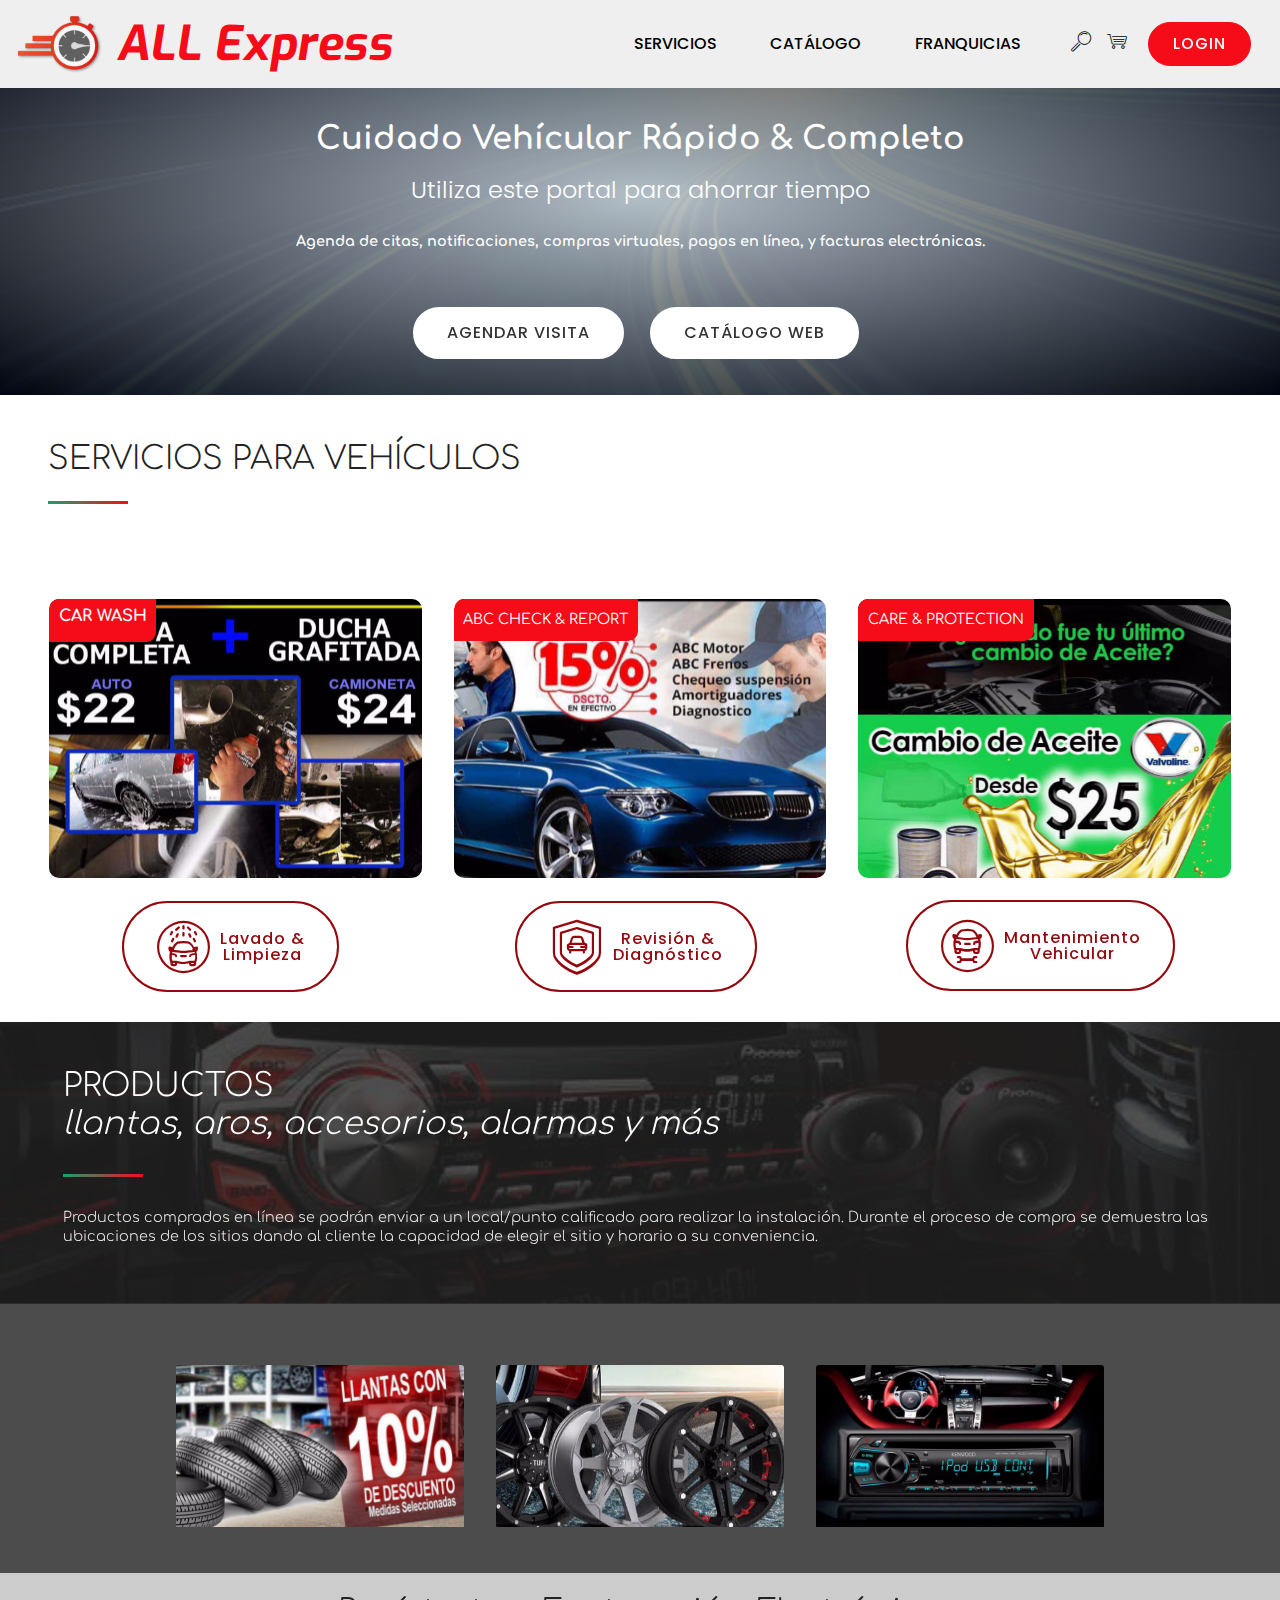
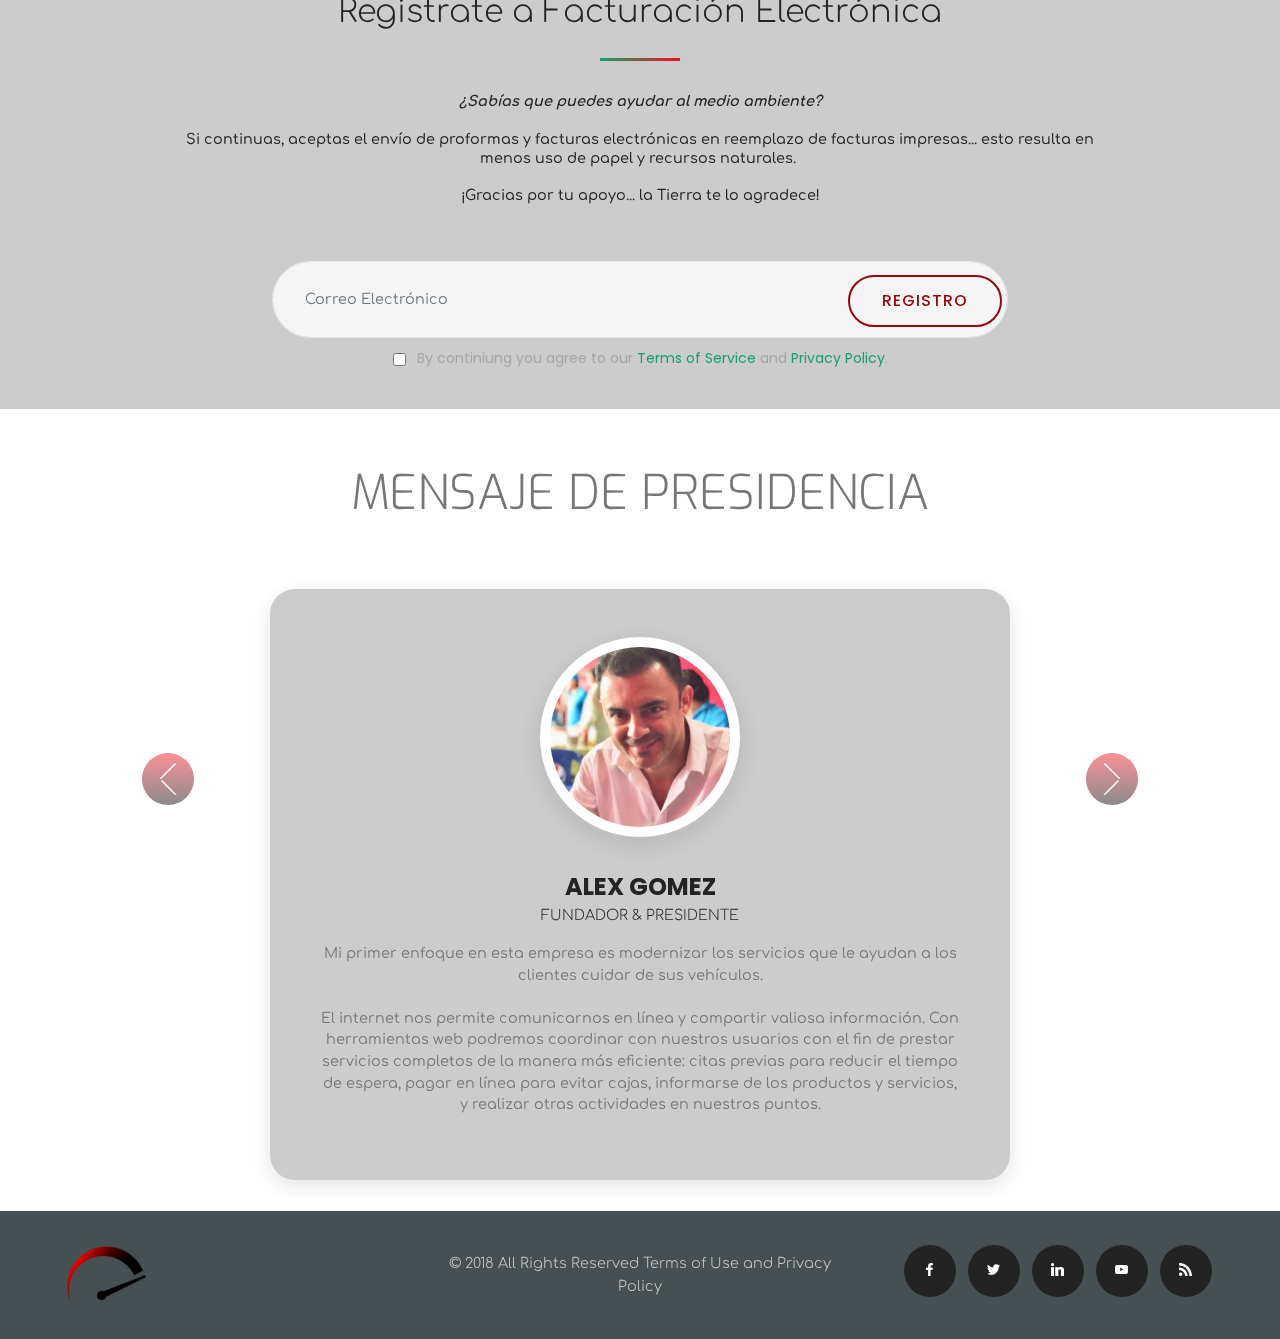
==== index.html @ 926ae4d6 "create github pages" ====
<!DOCTYPE html>
<html >
<head>
  <!-- Site made with Mobirise Website Builder v4.7.7, https://mobirise.com -->
  <meta charset="UTF-8">
  <meta http-equiv="X-UA-Compatible" content="IE=edge">
  <meta name="generator" content="Mobirise v4.7.7, mobirise.com">
  <meta name="viewport" content="width=device-width, initial-scale=1, minimum-scale=1">
  <link rel="shortcut icon" href="assets/images/allex-throttle-174x124.png" type="image/x-icon">
  <meta name="description" content="">
  <title>ALL EXPRESS</title>
  <link rel="stylesheet" href="assets/web/assets/mobirise-icons/mobirise-icons.css">
  <link rel="stylesheet" href="assets/icon54/style.css">
  <link rel="stylesheet" href="assets/font-awesome/css/font-awesome.css">
  <link rel="stylesheet" href="assets/icons-mind/style.css">
  <link rel="stylesheet" href="assets/bootstrap/css/bootstrap.min.css">
  <link rel="stylesheet" href="assets/bootstrap/css/bootstrap-grid.min.css">
  <link rel="stylesheet" href="assets/bootstrap/css/bootstrap-reboot.min.css">
  <link rel="stylesheet" href="assets/dropdown/css/style.css">
  <link rel="stylesheet" href="assets/socicon/css/styles.css">
  <link rel="stylesheet" href="assets/gdpr-plugin/gdpr-styles.css">
  <link rel="stylesheet" href="assets/theme/css/style.css">
  <link rel="stylesheet" href="assets/mobirise/css/mbr-additional.css" type="text/css">
  
  
  
</head>
<body>
  <section class="menu cid-qWQgDvyyUf" once="menu" id="menu3-b">

    
    

    <nav class="navbar navbar-dropdown navbar-fixed-top navbar-expand-lg">
        <div class="navbar-brand">
            <span class="navbar-logo">
                <a href="https://mobirise.com">
                    <img src="assets/images/autoexpress-logo-122x85.png" alt="Mobirise" title="" style="height: 3.8rem;">
                </a>
            </span>
            <span class="navbar-caption-wrap"><a class="navbar-caption text-secondary display-1" href="index.html"><em>
                    ALL Express&nbsp;</em></a></span>
        </div>
        <button class="navbar-toggler" type="button" data-toggle="collapse" data-target="#navbarSupportedContent" aria-controls="navbarNavAltMarkup" aria-expanded="false" aria-label="Toggle navigation">
            <div class="hamburger">
                <span></span>
                <span></span>
                <span></span>
                <span></span>
            </div>
        </button>
      <div class="collapse navbar-collapse" id="navbarSupportedContent">
            <ul class="navbar-nav nav-dropdown" data-app-modern-menu="true"><li class="nav-item">
                    <a class="nav-link link text-black display-4" href="page1.html">
                        SERVICIOS</a>
                </li>
                <li class="nav-item">
                    <a class="nav-link link text-black display-4" href="page2.html">CATÁLOGO</a>
                </li>
                <li class="nav-item">
                    <a class="nav-link link text-black display-4" href="page3.html">
                        FRANQUICIAS</a>
                </li></ul>
            <div class="icons-menu">
              <a href="https://mobirise.com" target="_blank">
                <span class="p-2 mbr-iconfont mbri-search" style="color: rgb(0, 0, 0);"></span>
              </a>
              <a href="https://mobirise.com" target="_blank">
                <span class="p-2 mbr-iconfont mbri-shopping-cart" style="color: rgb(0, 0, 0);"></span>
              </a>
              
              
              
              
            </div>
            <div class="navbar-buttons mbr-section-btn"><a class="btn btn-sm btn-secondary display-4" href="https://mobirise.com">
                  LOGIN</a></div>
      </div>
    </nav>
</section>

<section class="header3 cid-qWQlfiVgSd" id="header3-d">

    

    <div class="mbr-overlay" style="opacity: 0.9;">
    </div>

    <div class="container align-left">
        <div class="row justify-content-center">
            <div class="media-container-column mbr-white col-md-10">
                <h1 class="mbr-section-title align-center mbr-bold pb-3 mbr-fonts-style display-2">Cuidado Vehícular Rápido &amp; Completo</h1>
                <h3 class="mbr-section-subtitle align-center mbr-light pb-3 mbr-fonts-style display-5">Utiliza este portal para ahorrar tiempo</h3>
                
                <p class="mbr-text align-center pb-3 mbr-fonts-style display-7"><strong>Agenda de citas, notificaciones, compras virtuales, pagos en línea, y facturas electrónicas.</strong><br></p>
                <div class="mbr-section-btn align-center pt-3"><a class="btn btn-md btn-white display-4" href="page1.html">AGENDAR VISITA</a>
                    <a class="btn btn-md btn-white display-4" href="page2.html">CATÁLOGO WEB</a></div>
            </div>
        </div>
    </div>
    
</section>

<section class="features12 cid-qWP3BWVipd" id="features12-3">

    

    
    <div class="container-fluid">
        <h2 class="mbr-section-title align-left mbr-fonts-style display-2">
            SERVICIOS PARA VEHÍCULOS</h2>
        <div class="underline align-left pb-3">
            <div class="line"></div>
        </div>
        
        <div class="row justify-content-center align-items-start pt-5">
            <div class="card px-3 py-4 col-12 col-md-6 col-lg-4">
                <div class="card-wrapper flip-card">
                    <div class="card-img">
                        <a href="page1.html#pricing-tables3-p"><img src="assets/images/lavado-3-682x651.jpg" alt="Mobirise" title=""></a>
                        <div class="img-text mbr-text mbr-fonts-style align-center mbr-white display-7"><h6><strong>CAR WASH</strong></h6></div>
                    </div>
                    <div class="card-box">
                        
                        <div class="mbr-section-btn align-center"><a href="page1.html" class="btn btn-secondary-outline display-4"><span class="icon54-v1-car-wash mbr-iconfont mbr-iconfont-btn" style="font-size: 55px;"></span>Lavado &amp; <br>Limpieza</a></div>
                    </div>
                </div>
            </div>
            <div class="card px-3 py-4 col-12 col-md-6 col-lg-4">
                <div class="card-wrapper flip-card">
                    <div class="card-img">
                        <a href="page1.html"><img src="assets/images/mantenimiento-3-682x493.jpg" alt="Mobirise" title=""></a>
                        <div class="img-text mbr-text mbr-fonts-style align-center mbr-white display-7">ABC CHECK &amp; REPORT</div>
                    </div>
                    <div class="card-box">
                        
                        <div class="mbr-section-btn align-center"><a href="page1.html" class="btn btn-secondary-outline display-4"><span class="icon54-v1-car-secure mbr-iconfont mbr-iconfont-btn" style="font-size: 55px;"></span>Revisión &amp; <br>Diagnóstico</a></div>
                    </div>
                </div>
            </div>

            <div class="card px-3 py-4 col-12 col-md-6 col-lg-4">
                <div class="card-wrapper flip-card">
                    <div class="card-img">
                        <a href="page1.html"><img src="assets/images/aceite-3-682x650.jpg" alt="Mobirise" title=""></a>
                        <div class="img-text mbr-text mbr-fonts-style align-center mbr-white display-7">CARE &amp; PROTECTION</div>
                    </div>
                    <div class="card-box">
                        
                        <div class="mbr-section-btn align-center"><a href="page1.html" class="btn btn-secondary-outline display-4"><span class="icon54-v1-car-service mbr-iconfont mbr-iconfont-btn" style="font-size: 55px;"></span>Mantenimiento <br>Vehicular</a></div>
                    </div>
                </div>
            </div>

            

            

            
        </div>
    </div>
</section>

<section class="features5 popup-btn-cards cid-qWQE2UCHtq mbr-parallax-background" id="features5-g">

    

    <div class="mbr-overlay" style="opacity: 0.8; background-color: rgb(35, 35, 35);">
    </div>
    <div class="container-fluid">
        <h2 class="mbr-section-title align-center mbr-fonts-style display-2">
            PRODUCTOS<br><em>llantas, aros, accesorios, alarmas y más&nbsp;</em></h2>
        <div class="underline align-center">
            <div class="line"></div>
        </div>
        <h3 class="mbr-section-subtitle display-5 align-center mbr-fonts-style mbr-light pt-3 pb-5 display-7">Productos comprados en línea se podrán enviar a un local/punto calificado para realizar la instalación. Durante el proceso de compra se demuestra las ubicaciones de los sitios dando al cliente la capacidad de elegir el sitio y horario a su conveniencia.&nbsp;</h3>
        <div class="row justify-content-center pt-5 align-items-start">
            <div class="card p-3 col-12 col-md-6 col-lg-4 col-xl-3">
                <div class="card-wrapper ">
                    <div class="card-img">
                        <div class="mbr-overlay"></div>
                        <div class="mbr-section-btn text-center"><a href="page2.html" class="btn btn-black display-4"><span class="imind-circular-point mbr-iconfont mbr-iconfont-btn"></span>Llantas</a></div>
                        <img src="assets/images/llantas-3-726x743.jpg" alt="Mobirise" title="">
                    </div>
                    
                </div>
            </div>
            <div class="card p-3 col-12 col-md-6 col-lg-4 col-xl-3">
                <div class="card-wrapper">
                    <div class="card-img">
                        <div class="mbr-overlay"></div>
                        <div class="mbr-section-btn text-center"><a href="page2.html" class="btn btn-black display-4"><span class="imind-car-wheel mbr-iconfont mbr-iconfont-btn"></span>
                                Aros</a></div>
                        <img src="assets/images/rims-banner-726x275.jpg" alt="Mobirise" title="">
                    </div>
                    
                </div>
            </div>

            <div class="card p-3 col-12 col-md-6 col-lg-4 col-xl-3">
                <div class="card-wrapper">
                    <div class="card-img">
                        <div class="mbr-overlay"></div>
                        <div class="mbr-section-btn text-center"><a href="page2.html" class="btn btn-black display-4"><span class="fa fa-music mbr-iconfont mbr-iconfont-btn"></span>
                               Audio</a></div>
                        <img src="assets/images/audio-1-726x726.jpg" alt="Mobirise" title="">
                    </div>
                    
                </div>
            </div>
            
            
            
            
            
        </div>
    </div>
</section>

<section once="" class="cid-qWRxOkwSH7" id="form4-15">

    

    

    <div class="container">
        <div class="row align-center justify-content-center align-items-center">
            <div class="col-md-10 form-section">
                <h2 class="mbr-title align-center pt-2 mbr-fonts-style display-2">
                    Regístrate a Facturación Electrónica</h2>
                <div class="underline align-center">
                     <div class="line"></div>
                </div>
                <h2 class="mbr-section-subtitle mbr-fonts-style pt-3 display-7"><strong><em>¿Sabías que puedes ayudar al medio ambiente?<br></em></strong><br><div>Si continuas, aceptas el envío de proformas y facturas electrónicas en reemplazo de facturas impresas... esto resulta en menos uso de papel y recursos naturales.&nbsp;</div><div><br></div><div>¡Gracias por tu apoyo... la Tierra te lo agradece!</div></h2>
                <div class="input-form pt-5">
                    <div class="form1" data-form-type="formoid">
                        <div data-form-alert="" hidden="">¡Tomaste el primer paso!

Revisa tu correo y continúa el proceso de registro. 

Tu usuario también te sirve para comprar en nuestra tienda virtual, recibir notificaciones, agendar citas y ver tu historial de consumo con nosotros. </div>
                        <form class="mbr-form" action="https://mobirise.com/" method="post" data-form-title="My Mobirise Form"><input type="hidden" name="email" data-form-email="true" value="pVXgtoSkKd7VRUTDUd3Zxlpew3kzMXclb9cSe8/zzVi6ZSENfb3obp4khRr+PfPpB0fQGJX3dtOpWndYEawopEO1JQ8wVIuxX977JPAcd77LmDEp82kpUwNxP1Mo3xWw" data-form-field="Email">
                              <input type="email" class="form-control input-sm input-inverse special-form" name="email" data-form-field="Email" placeholder="Correo Electrónico" required="" id="email-form4-15">
                              <div class="mbr-section-btn input-group-btn"><button href="https://mobirise.com/" class="btn btn-secondary-outline display-4" type="submit" role="button">REGISTRO</button></div>
                        <span class="gdpr-block "><label><input type="checkbox" name="gdpr" id="gdpr-form4-15" required="">By continiung you agree to our <a href="terms.html">Terms of Service</a> and <a href="policy.html">Privacy Policy</a>.</label></span></form>
                    </div>
                  </div>
            </div>
        </div>
    </div>
</section>

<section class="carousel slide testimonials-slider cid-qWP3Z6jxDG" id="testimonials-slider1-7">
    
    

    

    <div class="container text-center">
        <h2 class="pb-5 mbr-fonts-style display-1">
            MENSAJE DE PRESIDENCIA <br></h2>

        <div class="carousel slide" data-ride="carousel" role="listbox">
            <div class="carousel-inner">
                
                
            <div class="carousel-item">
                    <div class="user col-md-8">
                        <div class="user_image">
                            <div class="user_image_inner">
                                <img src="assets/images/alex-gomez-2-360x451.jpg" alt="" title="">
                            </div>
                        </div>
                        <div class="user_name mbr-bold mbr-fonts-style display-5">
                            ALEX GOMEZ</div>
                        <div class="user_desk mbr-light mbr-fonts-style display-7">
                            FUNDADOR &amp; PRESIDENTE</div>
                        <div class="user_text pt-3">
                            <p class="mbr-fonts-style display-7">Mi primer enfoque en esta empresa es modernizar los servicios que le ayudan a los clientes cuidar de sus vehículos. <br><br>El internet nos permite comunicarnos en línea y compartir valiosa información. Con herramientas web podremos coordinar con nuestros usuarios con el fin de prestar servicios completos de la manera más eficiente: citas previas para reducir el tiempo de espera, pagar en línea para evitar cajas, informarse de los productos y servicios, y realizar otras actividades en nuestros puntos.</p>
                        </div>
                    </div>
                </div><div class="carousel-item">
                    <div class="user col-md-8">
                        <div class="user_image">
                            <div class="user_image_inner">
                                <img src="assets/images/alex-gomez-2-360x449.jpg" alt="" title="">
                            </div>
                        </div>
                        <div class="user_name mbr-bold mbr-fonts-style display-5">
                            Franquicias</div>
                        <div class="user_desk mbr-light mbr-fonts-style display-7">
                            MIPYMES</div>
                        <div class="user_text pt-3">
                            <p class="mbr-fonts-style display-7">La segunda meta principal se enfoca en crear alianzas valiosas con micro, pequeñas y medianas empresas (MIPYMES) que presten servicios en la industria automotriz (talleres mecánicos, lavadoras, vulcanizadoras, etc.)<br><br>Aplicamos un modelo de franquicias para establecer la relación comercial con MIPYMES locales con potencial de crecimiento. Mediante nuestro catálogo web, publicidad audio/visual, muestras y stands publicitarios, facilitamos la venta de productos sin la necesidad de mantener inventario.&nbsp;<br><br>En colaboración con las MIPYMES trabajamos para estandarizar los procesos utilizados y comercializar los productos conforme nuestros requisitos. Mi compromiso es trabajar en equipo mediante capacitaciones, entrenamiento, monitoreo y evaluaciones.&nbsp;</p>
                        </div>
                    </div>
                </div></div>

            <div class="carousel-controls">
                <a class="carousel-control-prev" role="button" data-slide="prev">
                  <span aria-hidden="true" class="mbri-arrow-prev mbr-iconfont"></span>
                  <span class="sr-only">Previous</span>
                </a>
                
                <a class="carousel-control-next" role="button" data-slide="next">
                  <span aria-hidden="true" class="mbri-arrow-next mbr-iconfont"></span>
                  <span class="sr-only">Next</span>
                </a>
            </div>
        </div>
    </div>
</section>

<section class="cid-qWRB85nIBH" id="footer2-17">

    

    

    <div class="container-fluid">
        <div class="row align-center justify-content-center align-items-center">
            <div class="logo-section col-sm-12 col-lg-4">
                <a href="#"><img src="assets/images/allex-throttle-122x87.png" height="128" alt="Mobirise" title="" style="height: 3.8rem;">
                </a>
            </div>
            <div class="col-sm-12 col-lg-4 mbr-text mbr-fonts-style mbr-light display-7">
                © 2018 All Rights Reserved Terms of Use and Privacy Policy
            </div>
            <div class="social-media col-sm-12 col-lg-4">
                <ul>
                    <li>
                      <a class="icon-transition" href="#">
                        <span class="mbr-iconfont socicon-facebook socicon"></span>
                      </a>
                    </li>
                    <li>
                      <a class="icon-transition" href="#">
                        <span class="mbr-iconfont socicon-twitter socicon"></span>
                      </a>
                    </li>
                    <li>
                      <a class="icon-transition" href="#">
                        <span class="mbr-iconfont socicon-linkedin socicon"></span>
                      </a>
                    </li>
                    <li>
                      <a class="icon-transition" href="#">
                        <span class="mbr-iconfont socicon-youtube socicon"></span>
                      </a>
                    </li>
                    <li>
                      <a class="icon-transition" href="#">
                        <span class="mbr-iconfont socicon-rss socicon" style=""></span>
                      </a>
                    </li>
                </ul>
            </div>
        </div>
    </div>
</section>


  <script src="assets/web/assets/jquery/jquery.min.js"></script>
  <script src="assets/popper/popper.min.js"></script>
  <script src="assets/bootstrap/js/bootstrap.min.js"></script>
  <script src="assets/parallax/jarallax.min.js"></script>
  <script src="assets/bootstrapcarouselswipe/bootstrap-carousel-swipe.js"></script>
  <script src="assets/mbr-testimonials-slider/mbr-testimonials-slider.js"></script>
  <script src="assets/dropdown/js/script.min.js"></script>
  <script src="assets/touchswipe/jquery.touch-swipe.min.js"></script>
  <script src="assets/smoothscroll/smooth-scroll.js"></script>
  <script src="assets/mbr-popup-btns/mbr-popup-btns.js"></script>
  <script src="assets/theme/js/script.js"></script>
  <script src="assets/formoid/formoid.min.js"></script>
  
  
</body>
</html>
---- assets/web/assets/mobirise-icons/mobirise-icons.css ----
@font-face {
  font-family: 'MobiriseIcons';
  src:  url('mobirise-icons.eot?spat4u');
  src:  url('mobirise-icons.eot?spat4u#iefix') format('embedded-opentype'),
    url('mobirise-icons.ttf?spat4u') format('truetype'),
    url('mobirise-icons.woff?spat4u') format('woff'),
    url('mobirise-icons.svg?spat4u#MobiriseIcons') format('svg');
  font-weight: normal;
  font-style: normal;
}

[class^="mbri-"], [class*=" mbri-"] {
  /* use !important to prevent issues with browser extensions that change fonts */
  font-family: MobiriseIcons !important;
  speak: none;
  font-style: normal;
  font-weight: normal;
  font-variant: normal;
  text-transform: none;
  line-height: 1;

  /* Better Font Rendering =========== */
  -webkit-font-smoothing: antialiased;
  -moz-osx-font-smoothing: grayscale;
}

.mbri-add-submenu:before {
  content: "\e900";
}
.mbri-alert:before {
  content: "\e901";
}
.mbri-align-center:before {
  content: "\e902";
}
.mbri-align-justify:before {
  content: "\e903";
}
.mbri-align-left:before {
  content: "\e904";
}
.mbri-align-right:before {
  content: "\e905";
}
.mbri-android:before {
  content: "\e906";
}
.mbri-apple:before {
  content: "\e907";
}
.mbri-arrow-down:before {
  content: "\e908";
}
.mbri-arrow-next:before {
  content: "\e909";
}
.mbri-arrow-prev:before {
  content: "\e90a";
}
.mbri-arrow-up:before {
  content: "\e90b";
}
.mbri-bold:before {
  content: "\e90c";
}
.mbri-bookmark:before {
  content: "\e90d";
}
.mbri-bootstrap:before {
  content: "\e90e";
}
.mbri-briefcase:before {
  content: "\e90f";
}
.mbri-browse:before {
  content: "\e910";
}
.mbri-bulleted-list:before {
  content: "\e911";
}
.mbri-calendar:before {
  content: "\e912";
}
.mbri-camera:before {
  content: "\e913";
}
.mbri-cart-add:before {
  content: "\e914";
}
.mbri-cart-full:before {
  content: "\e915";
}
.mbri-cash:before {
  content: "\e916";
}
.mbri-change-style:before {
  content: "\e917";
}
.mbri-chat:before {
  content: "\e918";
}
.mbri-clock:before {
  content: "\e919";
}
.mbri-close:before {
  content: "\e91a";
}
.mbri-cloud:before {
  content: "\e91b";
}
.mbri-code:before {
  content: "\e91c";
}
.mbri-contact-form:before {
  content: "\e91d";
}
.mbri-credit-card:before {
  content: "\e91e";
}
.mbri-cursor-click:before {
  content: "\e91f";
}
.mbri-cust-feedback:before {
  content: "\e920";
}
.mbri-database:before {
  content: "\e921";
}
.mbri-delivery:before {
  content: "\e922";
}
.mbri-desktop:before {
  content: "\e923";
}
.mbri-devices:before {
  content: "\e924";
}
.mbri-down:before {
  content: "\e925";
}
.mbri-download:before {
  content: "\e989";
}
.mbri-drag-n-drop:before {
  content: "\e927";
}
.mbri-drag-n-drop2:before {
  content: "\e928";
}
.mbri-edit:before {
  content: "\e929";
}
.mbri-edit2:before {
  content: "\e92a";
}
.mbri-error:before {
  content: "\e92b";
}
.mbri-extension:before {
  content: "\e92c";
}
.mbri-features:before {
  content: "\e92d";
}
.mbri-file:before {
  content: "\e92e";
}
.mbri-flag:before {
  content: "\e92f";
}
.mbri-folder:before {
  content: "\e930";
}
.mbri-gift:before {
  content: "\e931";
}
.mbri-github:before {
  content: "\e932";
}
.mbri-globe:before {
  content: "\e933";
}
.mbri-globe-2:before {
  content: "\e934";
}
.mbri-growing-chart:before {
  content: "\e935";
}
.mbri-hearth:before {
  content: "\e936";
}
.mbri-help:before {
  content: "\e937";
}
.mbri-home:before {
  content: "\e938";
}
.mbri-hot-cup:before {
  content: "\e939";
}
.mbri-idea:before {
  content: "\e93a";
}
.mbri-image-gallery:before {
  content: "\e93b";
}
.mbri-image-slider:before {
  content: "\e93c";
}
.mbri-info:before {
  content: "\e93d";
}
.mbri-italic:before {
  content: "\e93e";
}
.mbri-key:before {
  content: "\e93f";
}
.mbri-laptop:before {
  content: "\e940";
}
.mbri-layers:before {
  content: "\e941";
}
.mbri-left-right:before {
  content: "\e942";
}
.mbri-left:before {
  content: "\e943";
}
.mbri-letter:before {
  content: "\e944";
}
.mbri-like:before {
  content: "\e945";
}
.mbri-link:before {
  content: "\e946";
}
.mbri-lock:before {
  content: "\e947";
}
.mbri-login:before {
  content: "\e948";
}
.mbri-logout:before {
  content: "\e949";
}
.mbri-magic-stick:before {
  content: "\e94a";
}
.mbri-map-pin:before {
  content: "\e94b";
}
.mbri-menu:before {
  content: "\e94c";
}
.mbri-mobile:before {
  content: "\e94d";
}
.mbri-mobile2:before {
  content: "\e94e";
}
.mbri-mobirise:before {
  content: "\e94f";
}
.mbri-more-horizontal:before {
  content: "\e950";
}
.mbri-more-vertical:before {
  content: "\e951";
}
.mbri-music:before {
  content: "\e952";
}
.mbri-new-file:before {
  content: "\e953";
}
.mbri-numbered-list:before {
  content: "\e954";
}
.mbri-opened-folder:before {
  content: "\e955";
}
.mbri-pages:before {
  content: "\e956";
}
.mbri-paper-plane:before {
  content: "\e957";
}
.mbri-paperclip:before {
  content: "\e958";
}
.mbri-photo:before {
  content: "\e959";
}
.mbri-photos:before {
  content: "\e95a";
}
.mbri-pin:before {
  content: "\e95b";
}
.mbri-play:before {
  content: "\e95c";
}
.mbri-plus:before {
  content: "\e95d";
}
.mbri-preview:before {
  content: "\e95e";
}
.mbri-print:before {
  content: "\e95f";
}
.mbri-protect:before {
  content: "\e960";
}
.mbri-question:before {
  content: "\e961";
}
.mbri-quote-left:before {
  content: "\e962";
}
.mbri-quote-right:before {
  content: "\e963";
}
.mbri-refresh:before {
  content: "\e964";
}
.mbri-responsive:before {
  content: "\e965";
}
.mbri-right:before {
  content: "\e966";
}
.mbri-rocket:before {
  content: "\e967";
}
.mbri-sad-face:before {
  content: "\e968";
}
.mbri-sale:before {
  content: "\e969";
}
.mbri-save:before {
  content: "\e96a";
}
.mbri-search:before {
  content: "\e96b";
}
.mbri-setting:before {
  content: "\e96c";
}
.mbri-setting2:before {
  content: "\e96d";
}
.mbri-setting3:before {
  content: "\e96e";
}
.mbri-share:before {
  content: "\e96f";
}
.mbri-shopping-bag:before {
  content: "\e970";
}
.mbri-shopping-basket:before {
  content: "\e971";
}
.mbri-shopping-cart:before {
  content: "\e972";
}
.mbri-sites:before {
  content: "\e973";
}
.mbri-smile-face:before {
  content: "\e974";
}
.mbri-speed:before {
  content: "\e975";
}
.mbri-star:before {
  content: "\e976";
}
.mbri-success:before {
  content: "\e977";
}
.mbri-sun:before {
  content: "\e978";
}
.mbri-sun2:before {
  content: "\e979";
}
.mbri-tablet:before {
  content: "\e97a";
}
.mbri-tablet-vertical:before {
  content: "\e97b";
}
.mbri-target:before {
  content: "\e97c";
}
.mbri-timer:before {
  content: "\e97d";
}
.mbri-to-ftp:before {
  content: "\e97e";
}
.mbri-to-local-drive:before {
  content: "\e97f";
}
.mbri-touch-swipe:before {
  content: "\e980";
}
.mbri-touch:before {
  content: "\e981";
}
.mbri-trash:before {
  content: "\e982";
}
.mbri-underline:before {
  content: "\e983";
}
.mbri-unlink:before {
  content: "\e984";
}
.mbri-unlock:before {
  content: "\e985";
}
.mbri-up-down:before {
  content: "\e986";
}
.mbri-up:before {
  content: "\e987";
}
.mbri-update:before {
  content: "\e988";
}
.mbri-upload:before {
 content: "\e926"; 
}
.mbri-user:before {
  content: "\e98a";
}
.mbri-user2:before {
  content: "\e98b";
}
.mbri-users:before {
  content: "\e98c";
}
.mbri-video:before {
  content: "\e98d";
}
.mbri-video-play:before {
  content: "\e98e";
}
.mbri-watch:before {
  content: "\e98f";
}
.mbri-website-theme:before {
  content: "\e990";
}
.mbri-wifi:before {
  content: "\e991";
}
.mbri-windows:before {
  content: "\e992";
}
.mbri-zoom-out:before {
  content: "\e993";
}
.mbri-redo:before {
  content: "\e994";
}
.mbri-undo:before {
  content: "\e995";
}
---- assets/icon54/style.css ----
@font-face {
    font-family: 'icon54';
    src: url('fonts/icon54.eot?uf6sbu');
    src: url('fonts/icon54.eot?uf6sbu#iefix') format('embedded-opentype'),
        url('fonts/icon54.ttf?uf6sbu') format('truetype'),
        url('fonts/icon54.woff?uf6sbu') format('woff'),
        url('fonts/icon54.svg?uf6sbu#icon54') format('svg');
    font-weight: normal;
    font-style: normal;
}

[class^='icon54-v1-'],
[class*=' icon54-v1-'] {
    /* use !important to prevent issues with browser extensions that change fonts */
    font-family: 'icon54' !important;
    speak: none;
    font-style: normal;
    font-weight: normal;
    font-variant: normal;
    text-transform: none;
    line-height: 1;

    /* Better Font Rendering =========== */
    -webkit-font-smoothing: antialiased;
    -moz-osx-font-smoothing: grayscale;
}

.icon54-v1-add-bag::before {
    content: '\e900';
}
.icon54-v1-add-cart2::before {
    content: '\e901';
}
.icon54-v1-add-chat1::before {
    content: '\e902';
}
.icon54-v1-add-chat2::before {
    content: '\e903';
}
.icon54-v1-add-chat3::before {
    content: '\e904';
}
.icon54-v1-bitcoin-bag::before {
    content: '\e905';
}
.icon54-v1-bitcoin-cart::before {
    content: '\e906';
}
.icon54-v1-cart::before {
    content: '\e907';
}
.icon54-v1-char-search2::before {
    content: '\e908';
}
.icon54-v1-chat-1::before {
    content: '\e909';
}
.icon54-v1-chat-2::before {
    content: '\e90a';
}
.icon54-v1-chat-3::before {
    content: '\e90b';
}
.icon54-v1-chat-bubble1::before {
    content: '\e90c';
}
.icon54-v1-chat-bubble2::before {
    content: '\e90d';
}
.icon54-v1-chat-bubble4::before {
    content: '\e90e';
}
.icon54-v1-chat-bubble5::before {
    content: '\e90f';
}
.icon54-v1-chat-buble3::before {
    content: '\e910';
}
.icon54-v1-chat-delete1::before {
    content: '\e911';
}
.icon54-v1-chat-delete2::before {
    content: '\e912';
}
.icon54-v1-chat-delete3::before {
    content: '\e913';
}
.icon54-v1-chat-error1::before {
    content: '\e914';
}
.icon54-v1-chat-error2::before {
    content: '\e915';
}
.icon54-v1-chat-error3::before {
    content: '\e916';
}
.icon54-v1-chat-help1::before {
    content: '\e917';
}
.icon54-v1-chat-help2::before {
    content: '\e918';
}
.icon54-v1-chat-help3::before {
    content: '\e919';
}
.icon54-v1-chat-remouve1::before {
    content: '\e91a';
}
.icon54-v1-chat-remouve2::before {
    content: '\e91b';
}
.icon54-v1-chat-remouve3::before {
    content: '\e91c';
}
.icon54-v1-chat-search1::before {
    content: '\e91d';
}
.icon54-v1-chat-search3::before {
    content: '\e91e';
}
.icon54-v1-chat-settings1::before {
    content: '\e91f';
}
.icon54-v1-chat-settings2::before {
    content: '\e920';
}
.icon54-v1-chat-settings3::before {
    content: '\e921';
}
.icon54-v1-chat-user1::before {
    content: '\e922';
}
.icon54-v1-chat-user2::before {
    content: '\e923';
}
.icon54-v1-chat-user3::before {
    content: '\e924';
}
.icon54-v1-chat-user4::before {
    content: '\e925';
}
.icon54-v1-check-out::before {
    content: '\e926';
}
.icon54-v1-clear-bag::before {
    content: '\e927';
}
.icon54-v1-clear-cart2::before {
    content: '\e928';
}
.icon54-v1-conference-chat::before {
    content: '\e929';
}
.icon54-v1-conference-speach::before {
    content: '\e92a';
}
.icon54-v1-credit-card::before {
    content: '\e92b';
}
.icon54-v1-cuppon::before {
    content: '\e92c';
}
.icon54-v1-dismiss-bag::before {
    content: '\e92d';
}
.icon54-v1-dismiss-cart::before {
    content: '\e92e';
}
.icon54-v1-dismiss-chat1::before {
    content: '\e92f';
}
.icon54-v1-dismiss-chat2::before {
    content: '\e930';
}
.icon54-v1-dismiss-chat3::before {
    content: '\e931';
}
.icon54-v1-dollar-bag::before {
    content: '\e932';
}
.icon54-v1-dollar-cart::before {
    content: '\e933';
}
.icon54-v1-done-bag::before {
    content: '\e934';
}
.icon54-v1-done-cat::before {
    content: '\e935';
}
.icon54-v1-dream-bubble1::before {
    content: '\e936';
}
.icon54-v1-dream-bubble2::before {
    content: '\e937';
}
.icon54-v1-dreamimg-2::before {
    content: '\e938';
}
.icon54-v1-dreaming-1::before {
    content: '\e939';
}
.icon54-v1-euro-bag::before {
    content: '\e93a';
}
.icon54-v1-euro-cart::before {
    content: '\e93b';
}
.icon54-v1-favorite-bag::before {
    content: '\e93c';
}
.icon54-v1-favorite-cart::before {
    content: '\e93d';
}
.icon54-v1-favorite-chat1::before {
    content: '\e93e';
}
.icon54-v1-favorite-chat2::before {
    content: '\e93f';
}
.icon54-v1-favorite-chat3::before {
    content: '\e940';
}
.icon54-v1-full-cart2::before {
    content: '\e941';
}
.icon54-v1-gift-box2::before {
    content: '\e942';
}
.icon54-v1-gift-card2::before {
    content: '\e943';
}
.icon54-v1-home-bag::before {
    content: '\e944';
}
.icon54-v1-hot-offer::before {
    content: '\e945';
}
.icon54-v1-mobile-shopping1::before {
    content: '\e946';
}
.icon54-v1-mobile-shopping2::before {
    content: '\e947';
}
.icon54-v1-on-sale2::before {
    content: '\e948';
}
.icon54-v1-on-sale::before {
    content: '\e949';
}
.icon54-v1-online-shopping1::before {
    content: '\e94a';
}
.icon54-v1-online-store::before {
    content: '\e94b';
}
.icon54-v1-open-box::before {
    content: '\e94c';
}
.icon54-v1-pound-bag::before {
    content: '\e94d';
}
.icon54-v1-pound-cart::before {
    content: '\e94e';
}
.icon54-v1-remouve-bag::before {
    content: '\e94f';
}
.icon54-v1-remouve-cart2::before {
    content: '\e950';
}
.icon54-v1-rotate-2::before {
    content: '\e951';
}
.icon54-v1-search-bag::before {
    content: '\e952';
}
.icon54-v1-search-cart::before {
    content: '\e953';
}
.icon54-v1-secure-shopping3::before {
    content: '\e954';
}
.icon54-v1-secure-shopping4::before {
    content: '\e955';
}
.icon54-v1-secure-shopping5::before {
    content: '\e956';
}
.icon54-v1-share-conversation1::before {
    content: '\e957';
}
.icon54-v1-share-conversation2::before {
    content: '\e958';
}
.icon54-v1-share-conversation3::before {
    content: '\e959';
}
.icon54-v1-shipping-box::before {
    content: '\e95a';
}
.icon54-v1-shipping-scedule::before {
    content: '\e95b';
}
.icon54-v1-shipping::before {
    content: '\e95c';
}
.icon54-v1-shopping-bag::before {
    content: '\e95d';
}
.icon54-v1-video-message::before {
    content: '\e95e';
}
.icon54-v1-voice-message::before {
    content: '\e95f';
}
.icon54-v1-web-shop1::before {
    content: '\e960';
}
.icon54-v1-web-shop2::before {
    content: '\e961';
}
.icon54-v1-web-shop3::before {
    content: '\e962';
}
.icon54-v1-d-blockchart1::before {
    content: '\e963';
}
.icon54-v1-112::before {
    content: '\e964';
}
.icon54-v1-911::before {
    content: '\e965';
}
.icon54-v1-add-call::before {
    content: '\e966';
}
.icon54-v1-balloons::before {
    content: '\e967';
}
.icon54-v1-baseball-cap::before {
    content: '\e968';
}
.icon54-v1-bat-man::before {
    content: '\e969';
}
.icon54-v1-block-call::before {
    content: '\e96a';
}
.icon54-v1-block-chart1::before {
    content: '\e96b';
}
.icon54-v1-block-chart2::before {
    content: '\e96c';
}
.icon54-v1-block-chart3::before {
    content: '\e96d';
}
.icon54-v1-bluetuth-phonespeaker::before {
    content: '\e96e';
}
.icon54-v1-call-24h::before {
    content: '\e96f';
}
.icon54-v1-call-center24h::before {
    content: '\e970';
}
.icon54-v1-call-forward::before {
    content: '\e971';
}
.icon54-v1-call-made::before {
    content: '\e972';
}
.icon54-v1-call-recieved::before {
    content: '\e973';
}
.icon54-v1-call-reservation::before {
    content: '\e974';
}
.icon54-v1-clear-call::before {
    content: '\e975';
}
.icon54-v1-crain-hook::before {
    content: '\e976';
}
.icon54-v1-decreasing-chart1::before {
    content: '\e977';
}
.icon54-v1-decreasing-chart2::before {
    content: '\e978';
}
.icon54-v1-delayed-call::before {
    content: '\e979';
}
.icon54-v1-diagram-1::before {
    content: '\e97a';
}
.icon54-v1-diagram-2::before {
    content: '\e97b';
}
.icon54-v1-diagram-3::before {
    content: '\e97c';
}
.icon54-v1-diagram-4::before {
    content: '\e97d';
}
.icon54-v1-dial-pad2::before {
    content: '\e97e';
}
.icon54-v1-dot-chart1::before {
    content: '\e97f';
}
.icon54-v1-dot-chart2::before {
    content: '\e980';
}
.icon54-v1-dot-chart3::before {
    content: '\e981';
}
.icon54-v1-enter-1::before {
    content: '\e982';
}
.icon54-v1-enter-2::before {
    content: '\e983';
}
.icon54-v1-exit-1::before {
    content: '\e984';
}
.icon54-v1-exit-2::before {
    content: '\e985';
}
.icon54-v1-fax-phone::before {
    content: '\e986';
}
.icon54-v1-fragment-chart::before {
    content: '\e987';
}
.icon54-v1-hold-theline::before {
    content: '\e988';
}
.icon54-v1-id-tag::before {
    content: '\e989';
}
.icon54-v1-increasing-chart1::before {
    content: '\e98a';
}
.icon54-v1-increasing-chart2::before {
    content: '\e98b';
}
.icon54-v1-key-2::before {
    content: '\e98c';
}
.icon54-v1-key-hole1::before {
    content: '\e98d';
}
.icon54-v1-key-hole2::before {
    content: '\e98e';
}
.icon54-v1-landscape-chart::before {
    content: '\e98f';
}
.icon54-v1-line-chart1::before {
    content: '\e990';
}
.icon54-v1-line-chart2::before {
    content: '\e991';
}
.icon54-v1-line-chart3::before {
    content: '\e992';
}
.icon54-v1-lock-1::before {
    content: '\e993';
}
.icon54-v1-lock-call::before {
    content: '\e994';
}
.icon54-v1-lock-user1::before {
    content: '\e995';
}
.icon54-v1-lock-user2::before {
    content: '\e996';
}
.icon54-v1-login-form1::before {
    content: '\e997';
}
.icon54-v1-login-form2::before {
    content: '\e998';
}
.icon54-v1-marge-call::before {
    content: '\e999';
}
.icon54-v1-missed-call::before {
    content: '\e99a';
}
.icon54-v1-name-tag::before {
    content: '\e99b';
}
.icon54-v1-open-lock::before {
    content: '\e99c';
}
.icon54-v1-pause-call::before {
    content: '\e99d';
}
.icon54-v1-phone-1::before {
    content: '\e99e';
}
.icon54-v1-phone-2::before {
    content: '\e99f';
}
.icon54-v1-phone-3::before {
    content: '\e9a0';
}
.icon54-v1-phone-4::before {
    content: '\e9a1';
}
.icon54-v1-phone-book::before {
    content: '\e9a2';
}
.icon54-v1-phone-box::before {
    content: '\e9a3';
}
.icon54-v1-phone-intalk::before {
    content: '\e9a4';
}
.icon54-v1-phone-ring::before {
    content: '\e9a5';
}
.icon54-v1-phone-shopping::before {
    content: '\e9a6';
}
.icon54-v1-pie-chart1::before {
    content: '\e9a7';
}
.icon54-v1-pie-chart2::before {
    content: '\e9a8';
}
.icon54-v1-pie-chart3::before {
    content: '\e9a9';
}
.icon54-v1-pin-code::before {
    content: '\e9aa';
}
.icon54-v1-public-phone::before {
    content: '\e9ab';
}
.icon54-v1-recall::before {
    content: '\e9ac';
}
.icon54-v1-record-call::before {
    content: '\e9ad';
}
.icon54-v1-remouve-call::before {
    content: '\e9ae';
}
.icon54-v1-ring-chart1::before {
    content: '\e9af';
}
.icon54-v1-ring-chart2::before {
    content: '\e9b0';
}
.icon54-v1-signal-0::before {
    content: '\e9b1';
}
.icon54-v1-signal-1::before {
    content: '\e9b2';
}
.icon54-v1-signal-2::before {
    content: '\e9b3';
}
.icon54-v1-signal-3::before {
    content: '\e9b4';
}
.icon54-v1-signal-4::before {
    content: '\e9b5';
}
.icon54-v1-signal-5::before {
    content: '\e9b6';
}
.icon54-v1-sinus::before {
    content: '\e9b7';
}
.icon54-v1-split-call::before {
    content: '\e9b8';
}
.icon54-v1-success-chart::before {
    content: '\e9b9';
}
.icon54-v1-table-chart1::before {
    content: '\e9ba';
}
.icon54-v1-table-chart2::before {
    content: '\e9bb';
}
.icon54-v1-tangent::before {
    content: '\e9bc';
}
.icon54-v1-bedroom::before {
    content: '\e9bd';
}
.icon54-v1-fingertouch::before {
    content: '\e9be';
}
.icon54-v1-hour::before {
    content: '\e9bf';
}
.icon54-v1-bedroom2::before {
    content: '\e9c0';
}
.icon54-v1-files::before {
    content: '\e9c1';
}
.icon54-v1-fingertouch2::before {
    content: '\e9c2';
}
.icon54-v1-files2::before {
    content: '\e9c3';
}
.icon54-v1-fingertouch3::before {
    content: '\e9c4';
}
.icon54-v1-starbed::before {
    content: '\e9c5';
}
.icon54-v1-g-network::before {
    content: '\e9c6';
}
.icon54-v1-gp-doc::before {
    content: '\e9c7';
}
.icon54-v1-fingerroatate::before {
    content: '\e9c8';
}
.icon54-v1-fingertouch4::before {
    content: '\e9c9';
}
.icon54-v1-g-network2::before {
    content: '\e9ca';
}
.icon54-v1-starhotel1::before {
    content: '\e9cb';
}
.icon54-v1-starhotel2::before {
    content: '\e9cc';
}
.icon54-v1-ball::before {
    content: '\e9cd';
}
.icon54-v1-min::before {
    content: '\e9ce';
}
.icon54-v1-by7::before {
    content: '\e9cf';
}
.icon54-v1-min2::before {
    content: '\e9d0';
}
.icon54-v1-min3::before {
    content: '\e9d1';
}
.icon54-v1-abascus-calculator::before {
    content: '\e9d2';
}
.icon54-v1-accordion::before {
    content: '\e9d3';
}
.icon54-v1-acrobat-file::before {
    content: '\e9d4';
}
.icon54-v1-add-basket::before {
    content: '\e9d5';
}
.icon54-v1-add-bookmark::before {
    content: '\e9d6';
}
.icon54-v1-add-card::before {
    content: '\e9d7';
}
.icon54-v1-add-cart::before {
    content: '\e9d8';
}
.icon54-v1-add-cloud::before {
    content: '\e9d9';
}
.icon54-v1-add-doc::before {
    content: '\e9da';
}
.icon54-v1-add-file::before {
    content: '\e9db';
}
.icon54-v1-add-folder::before {
    content: '\e9dc';
}
.icon54-v1-add-location::before {
    content: '\e9dd';
}
.icon54-v1-add-mail::before {
    content: '\e9de';
}
.icon54-v1-add-wifi::before {
    content: '\e9df';
}
.icon54-v1-addon-setting::before {
    content: '\e9e0';
}
.icon54-v1-addvertise::before {
    content: '\e9e1';
}
.icon54-v1-adobe-flashplayer::before {
    content: '\e9e2';
}
.icon54-v1-adobe::before {
    content: '\e9e3';
}
.icon54-v1-aif-doc::before {
    content: '\e9e4';
}
.icon54-v1-air-conditioner2::before {
    content: '\e9e5';
}
.icon54-v1-air-conditioner::before {
    content: '\e9e6';
}
.icon54-v1-air-conditioner1::before {
    content: '\e9e7';
}
.icon54-v1-airbnb::before {
    content: '\e9e8';
}
.icon54-v1-alambic::before {
    content: '\e9e9';
}
.icon54-v1-alarm-clock1::before {
    content: '\e9ea';
}
.icon54-v1-alarm-clock2::before {
    content: '\e9eb';
}
.icon54-v1-alarm-clock3::before {
    content: '\e9ec';
}
.icon54-v1-alarm-sound::before {
    content: '\e9ed';
}
.icon54-v1-align-center::before {
    content: '\e9ee';
}
.icon54-v1-align-left::before {
    content: '\e9ef';
}
.icon54-v1-align-right::before {
    content: '\e9f0';
}
.icon54-v1-all-directions::before {
    content: '\e9f1';
}
.icon54-v1-allert-card::before {
    content: '\e9f2';
}
.icon54-v1-alligator::before {
    content: '\e9f3';
}
.icon54-v1-alphabet-list::before {
    content: '\e9f4';
}
.icon54-v1-alu-recycle::before {
    content: '\e9f5';
}
.icon54-v1-amazon::before {
    content: '\e9f6';
}
.icon54-v1-ambulance-1::before {
    content: '\e9f7';
}
.icon54-v1-ambulance::before {
    content: '\e9f8';
}
.icon54-v1-amd::before {
    content: '\e9f9';
}
.icon54-v1-amex-2::before {
    content: '\e9fa';
}
.icon54-v1-amex::before {
    content: '\e9fb';
}
.icon54-v1-amplifier-1::before {
    content: '\e9fc';
}
.icon54-v1-amplifier-2::before {
    content: '\e9fd';
}
.icon54-v1-analogue-antenna::before {
    content: '\e9fe';
}
.icon54-v1-anchor::before {
    content: '\e9ff';
}
.icon54-v1-android::before {
    content: '\ea00';
}
.icon54-v1-angel2::before {
    content: '\ea01';
}
.icon54-v1-angel::before {
    content: '\ea02';
}
.icon54-v1-angry-birds2::before {
    content: '\ea03';
}
.icon54-v1-angry-birds::before {
    content: '\ea04';
}
.icon54-v1-anonymous-1::before {
    content: '\ea05';
}
.icon54-v1-anonymous-2::before {
    content: '\ea06';
}
.icon54-v1-ant::before {
    content: '\ea07';
}
.icon54-v1-antilop::before {
    content: '\ea08';
}
.icon54-v1-app-setting::before {
    content: '\ea09';
}
.icon54-v1-apple2::before {
    content: '\ea0a';
}
.icon54-v1-apple::before {
    content: '\ea0b';
}
.icon54-v1-appstore-2::before {
    content: '\ea0c';
}
.icon54-v1-arc-phisics::before {
    content: '\ea0d';
}
.icon54-v1-arcade::before {
    content: '\ea0e';
}
.icon54-v1-archery-1::before {
    content: '\ea0f';
}
.icon54-v1-archery-2::before {
    content: '\ea10';
}
.icon54-v1-aries::before {
    content: '\ea11';
}
.icon54-v1-army-solider::before {
    content: '\ea12';
}
.icon54-v1-artboard::before {
    content: '\ea13';
}
.icon54-v1-astronaut::before {
    content: '\ea14';
}
.icon54-v1-at-symbol::before {
    content: '\ea15';
}
.icon54-v1-ati::before {
    content: '\ea16';
}
.icon54-v1-atm-1::before {
    content: '\ea17';
}
.icon54-v1-atm-2::before {
    content: '\ea18';
}
.icon54-v1-atm-3::before {
    content: '\ea19';
}
.icon54-v1-atom::before {
    content: '\ea1a';
}
.icon54-v1-atomic-reactor::before {
    content: '\ea1b';
}
.icon54-v1-attach-file::before {
    content: '\ea1c';
}
.icon54-v1-attache-mail::before {
    content: '\ea1d';
}
.icon54-v1-attacher::before {
    content: '\ea1e';
}
.icon54-v1-attention-cloud::before {
    content: '\ea1f';
}
.icon54-v1-attention1-doc::before {
    content: '\ea20';
}
.icon54-v1-attention2-doc::before {
    content: '\ea21';
}
.icon54-v1-auction::before {
    content: '\ea22';
}
.icon54-v1-auto-flash::before {
    content: '\ea23';
}
.icon54-v1-auto-gearbox::before {
    content: '\ea24';
}
.icon54-v1-aux-cabel::before {
    content: '\ea25';
}
.icon54-v1-avi-doc::before {
    content: '\ea26';
}
.icon54-v1-backward-button::before {
    content: '\ea27';
}
.icon54-v1-backward::before {
    content: '\ea28';
}
.icon54-v1-bacteria-1::before {
    content: '\ea29';
}
.icon54-v1-bacteria-4::before {
    content: '\ea2a';
}
.icon54-v1-bad-pig::before {
    content: '\ea2b';
}
.icon54-v1-badminton::before {
    content: '\ea2c';
}
.icon54-v1-bag-1::before {
    content: '\ea2d';
}
.icon54-v1-bag-2::before {
    content: '\ea2e';
}
.icon54-v1-balance-1::before {
    content: '\ea2f';
}
.icon54-v1-balance-2::before {
    content: '\ea30';
}
.icon54-v1-bald-male::before {
    content: '\ea31';
}
.icon54-v1-ball-pen::before {
    content: '\ea32';
}
.icon54-v1-baloon::before {
    content: '\ea33';
}
.icon54-v1-banana::before {
    content: '\ea34';
}
.icon54-v1-banch::before {
    content: '\ea35';
}
.icon54-v1-bank-1::before {
    content: '\ea36';
}
.icon54-v1-bank-2::before {
    content: '\ea37';
}
.icon54-v1-bank3::before {
    content: '\ea38';
}
.icon54-v1-barbeque::before {
    content: '\ea39';
}
.icon54-v1-barcode-scanner::before {
    content: '\ea3a';
}
.icon54-v1-barcode::before {
    content: '\ea3b';
}
.icon54-v1-barrow::before {
    content: '\ea3c';
}
.icon54-v1-baseball-2::before {
    content: '\ea3d';
}
.icon54-v1-baseball::before {
    content: '\ea3e';
}
.icon54-v1-basket-1::before {
    content: '\ea3f';
}
.icon54-v1-basket-2::before {
    content: '\ea40';
}
.icon54-v1-basket-ball::before {
    content: '\ea41';
}
.icon54-v1-basket::before {
    content: '\ea42';
}
.icon54-v1-bass-key::before {
    content: '\ea43';
}
.icon54-v1-bat::before {
    content: '\ea44';
}
.icon54-v1-bath-robe::before {
    content: '\ea45';
}
.icon54-v1-battery2::before {
    content: '\ea46';
}
.icon54-v1-battery-0::before {
    content: '\ea47';
}
.icon54-v1-battery-1::before {
    content: '\ea48';
}
.icon54-v1-battery-2::before {
    content: '\ea49';
}
.icon54-v1-battery-3::before {
    content: '\ea4a';
}
.icon54-v1-battery-4::before {
    content: '\ea4b';
}
.icon54-v1-battery::before {
    content: '\ea4c';
}
.icon54-v1-battrey-charge::before {
    content: '\ea4d';
}
.icon54-v1-beach-ball::before {
    content: '\ea4e';
}
.icon54-v1-beanie-hat::before {
    content: '\ea4f';
}
.icon54-v1-bear::before {
    content: '\ea50';
}
.icon54-v1-beard-man::before {
    content: '\ea51';
}
.icon54-v1-beatle::before {
    content: '\ea52';
}
.icon54-v1-beats::before {
    content: '\ea53';
}
.icon54-v1-bee::before {
    content: '\ea54';
}
.icon54-v1-beer-mug::before {
    content: '\ea55';
}
.icon54-v1-behance::before {
    content: '\ea56';
}
.icon54-v1-bell2::before {
    content: '\ea57';
}
.icon54-v1-bell::before {
    content: '\ea58';
}
.icon54-v1-bellboy::before {
    content: '\ea59';
}
.icon54-v1-bellhop::before {
    content: '\ea5a';
}
.icon54-v1-belt::before {
    content: '\ea5b';
}
.icon54-v1-benjo::before {
    content: '\ea5c';
}
.icon54-v1-bezier-1::before {
    content: '\ea5d';
}
.icon54-v1-bezier-2::before {
    content: '\ea5e';
}
.icon54-v1-big-eye::before {
    content: '\ea5f';
}
.icon54-v1-big-jack::before {
    content: '\ea60';
}
.icon54-v1-big-shopping::before {
    content: '\ea61';
}
.icon54-v1-big-smile::before {
    content: '\ea62';
}
.icon54-v1-bike-1::before {
    content: '\ea63';
}
.icon54-v1-bike-2::before {
    content: '\ea64';
}
.icon54-v1-bike-3::before {
    content: '\ea65';
}
.icon54-v1-bike::before {
    content: '\ea66';
}
.icon54-v1-bikini::before {
    content: '\ea67';
}
.icon54-v1-binders::before {
    content: '\ea68';
}
.icon54-v1-bing::before {
    content: '\ea69';
}
.icon54-v1-binocular::before {
    content: '\ea6a';
}
.icon54-v1-bio-1::before {
    content: '\ea6b';
}
.icon54-v1-bio-2::before {
    content: '\ea6c';
}
.icon54-v1-bio-ennergy::before {
    content: '\ea6d';
}
.icon54-v1-bio-gas::before {
    content: '\ea6e';
}
.icon54-v1-biohazzard::before {
    content: '\ea6f';
}
.icon54-v1-bitcoin-2::before {
    content: '\ea70';
}
.icon54-v1-bitcoin-3::before {
    content: '\ea71';
}
.icon54-v1-bitcoin-cloud::before {
    content: '\ea72';
}
.icon54-v1-bitcoin-doc::before {
    content: '\ea73';
}
.icon54-v1-black-friday::before {
    content: '\ea74';
}
.icon54-v1-blank-file::before {
    content: '\ea75';
}
.icon54-v1-blend-tool::before {
    content: '\ea76';
}
.icon54-v1-blogger::before {
    content: '\ea77';
}
.icon54-v1-blood-drop::before {
    content: '\ea78';
}
.icon54-v1-bluetuth::before {
    content: '\ea79';
}
.icon54-v1-blututh-headset::before {
    content: '\ea7a';
}
.icon54-v1-boiled-egg::before {
    content: '\ea7b';
}
.icon54-v1-bold::before {
    content: '\ea7c';
}
.icon54-v1-bomb::before {
    content: '\ea7d';
}
.icon54-v1-bomber-man::before {
    content: '\ea7e';
}
.icon54-v1-bookmark-1::before {
    content: '\ea7f';
}
.icon54-v1-bookmark-2::before {
    content: '\ea80';
}
.icon54-v1-bookmark-3::before {
    content: '\ea81';
}
.icon54-v1-bookmark-4::before {
    content: '\ea82';
}
.icon54-v1-bookmark-settings::before {
    content: '\ea83';
}
.icon54-v1-bookmark-site2::before {
    content: '\ea84';
}
.icon54-v1-bookmark-site::before {
    content: '\ea85';
}
.icon54-v1-bookmarked-file::before {
    content: '\ea86';
}
.icon54-v1-boot::before {
    content: '\ea87';
}
.icon54-v1-botcoin-1::before {
    content: '\ea88';
}
.icon54-v1-bow-tie::before {
    content: '\ea89';
}
.icon54-v1-bow::before {
    content: '\ea8a';
}
.icon54-v1-bowler-hat::before {
    content: '\ea8b';
}
.icon54-v1-bowling-ball::before {
    content: '\ea8c';
}
.icon54-v1-bowling::before {
    content: '\ea8d';
}
.icon54-v1-boxing-bag::before {
    content: '\ea8e';
}
.icon54-v1-boxing-glov::before {
    content: '\ea8f';
}
.icon54-v1-boxing-helmet::before {
    content: '\ea90';
}
.icon54-v1-boxing-ring::before {
    content: '\ea91';
}
.icon54-v1-bra::before {
    content: '\ea92';
}
.icon54-v1-brain::before {
    content: '\ea93';
}
.icon54-v1-bread::before {
    content: '\ea94';
}
.icon54-v1-breakout::before {
    content: '\ea95';
}
.icon54-v1-bridge::before {
    content: '\ea96';
}
.icon54-v1-briefcase-1::before {
    content: '\ea97';
}
.icon54-v1-briefcase-2::before {
    content: '\ea98';
}
.icon54-v1-brightness-2::before {
    content: '\ea99';
}
.icon54-v1-brightness-3::before {
    content: '\ea9a';
}
.icon54-v1-brigthness-1::before {
    content: '\ea9b';
}
.icon54-v1-broken-glas::before {
    content: '\ea9c';
}
.icon54-v1-broken-heart::before {
    content: '\ea9d';
}
.icon54-v1-broken-link::before {
    content: '\ea9e';
}
.icon54-v1-brush-1::before {
    content: '\ea9f';
}
.icon54-v1-brush-2::before {
    content: '\eaa0';
}
.icon54-v1-bucket::before {
    content: '\eaa1';
}
.icon54-v1-buddybuilding::before {
    content: '\eaa2';
}
.icon54-v1-bug-protect::before {
    content: '\eaa3';
}
.icon54-v1-bullet-list::before {
    content: '\eaa4';
}
.icon54-v1-bulleted-list::before {
    content: '\eaa5';
}
.icon54-v1-bus-1::before {
    content: '\eaa6';
}
.icon54-v1-bus-2::before {
    content: '\eaa7';
}
.icon54-v1-bus-3::before {
    content: '\eaa8';
}
.icon54-v1-busi-2::before {
    content: '\eaa9';
}
.icon54-v1-business-man::before {
    content: '\eaaa';
}
.icon54-v1-business-woman::before {
    content: '\eaab';
}
.icon54-v1-busy-1::before {
    content: '\eaac';
}
.icon54-v1-butterfly::before {
    content: '\eaad';
}
.icon54-v1-button::before {
    content: '\eaae';
}
.icon54-v1-cab::before {
    content: '\eaaf';
}
.icon54-v1-cabine-lift::before {
    content: '\eab0';
}
.icon54-v1-cactus::before {
    content: '\eab1';
}
.icon54-v1-caffe-bean::before {
    content: '\eab2';
}
.icon54-v1-caffe-mug::before {
    content: '\eab3';
}
.icon54-v1-calculator-1::before {
    content: '\eab4';
}
.icon54-v1-calculator-2::before {
    content: '\eab5';
}
.icon54-v1-calculator-3::before {
    content: '\eab6';
}
.icon54-v1-calculator-4::before {
    content: '\eab7';
}
.icon54-v1-calendar-clock::before {
    content: '\eab8';
}
.icon54-v1-calendar::before {
    content: '\eab9';
}
.icon54-v1-call::before {
    content: '\eaba';
}
.icon54-v1-camel::before {
    content: '\eabb';
}
.icon54-v1-camera-12::before {
    content: '\eabc';
}
.icon54-v1-camera-1::before {
    content: '\eabd';
}
.icon54-v1-camera-22::before {
    content: '\eabe';
}
.icon54-v1-camera-2::before {
    content: '\eabf';
}
.icon54-v1-camera-3::before {
    content: '\eac0';
}
.icon54-v1-camera-42::before {
    content: '\eac1';
}
.icon54-v1-camera-4::before {
    content: '\eac2';
}
.icon54-v1-camera-5::before {
    content: '\eac3';
}
.icon54-v1-camera-6::before {
    content: '\eac4';
}
.icon54-v1-camera-7::before {
    content: '\eac5';
}
.icon54-v1-camera-8::before {
    content: '\eac6';
}
.icon54-v1-camera-9::before {
    content: '\eac7';
}
.icon54-v1-camera-rear::before {
    content: '\eac8';
}
.icon54-v1-camera-roll::before {
    content: '\eac9';
}
.icon54-v1-camp-bag::before {
    content: '\eaca';
}
.icon54-v1-camp-fire2::before {
    content: '\eacb';
}
.icon54-v1-camp-fire::before {
    content: '\eacc';
}
.icon54-v1-camping-knief::before {
    content: '\eacd';
}
.icon54-v1-candell::before {
    content: '\eace';
}
.icon54-v1-candy-stick::before {
    content: '\eacf';
}
.icon54-v1-candy::before {
    content: '\ead0';
}
.icon54-v1-captain-america::before {
    content: '\ead1';
}
.icon54-v1-car-1::before {
    content: '\ead2';
}
.icon54-v1-car-2::before {
    content: '\ead3';
}
.icon54-v1-car-3::before {
    content: '\ead4';
}
.icon54-v1-car-airpump::before {
    content: '\ead5';
}
.icon54-v1-car-secure::before {
    content: '\ead6';
}
.icon54-v1-car-service::before {
    content: '\ead7';
}
.icon54-v1-car-wash::before {
    content: '\ead8';
}
.icon54-v1-card-pay::before {
    content: '\ead9';
}
.icon54-v1-card-validity::before {
    content: '\eada';
}
.icon54-v1-cargo-ship::before {
    content: '\eadb';
}
.icon54-v1-carnaval::before {
    content: '\eadc';
}
.icon54-v1-carrot::before {
    content: '\eadd';
}
.icon54-v1-cart-1::before {
    content: '\eade';
}
.icon54-v1-cart-2::before {
    content: '\eadf';
}
.icon54-v1-cart-done::before {
    content: '\eae0';
}
.icon54-v1-cash-pay::before {
    content: '\eae1';
}
.icon54-v1-cash-payment::before {
    content: '\eae2';
}
.icon54-v1-cassette::before {
    content: '\eae3';
}
.icon54-v1-cat::before {
    content: '\eae4';
}
.icon54-v1-cd-case::before {
    content: '\eae5';
}
.icon54-v1-cello::before {
    content: '\eae6';
}
.icon54-v1-celsius::before {
    content: '\eae7';
}
.icon54-v1-chaplin::before {
    content: '\eae8';
}
.icon54-v1-character-spacing::before {
    content: '\eae9';
}
.icon54-v1-check-file::before {
    content: '\eaea';
}
.icon54-v1-check::before {
    content: '\eaeb';
}
.icon54-v1-checkout-bitcoin1::before {
    content: '\eaec';
}
.icon54-v1-checkout-bitcoin2::before {
    content: '\eaed';
}
.icon54-v1-checkout-dollar1::before {
    content: '\eaee';
}
.icon54-v1-checkout-dollar2::before {
    content: '\eaef';
}
.icon54-v1-checkout-euro1::before {
    content: '\eaf0';
}
.icon54-v1-checkout-euro2::before {
    content: '\eaf1';
}
.icon54-v1-checkout-pound1::before {
    content: '\eaf2';
}
.icon54-v1-checout-pound2::before {
    content: '\eaf3';
}
.icon54-v1-cheese::before {
    content: '\eaf4';
}
.icon54-v1-cheetah::before {
    content: '\eaf5';
}
.icon54-v1-chef::before {
    content: '\eaf6';
}
.icon54-v1-cherry::before {
    content: '\eaf7';
}
.icon54-v1-chess::before {
    content: '\eaf8';
}
.icon54-v1-chicken-leg::before {
    content: '\eaf9';
}
.icon54-v1-chicken::before {
    content: '\eafa';
}
.icon54-v1-chilly::before {
    content: '\eafb';
}
.icon54-v1-chimney::before {
    content: '\eafc';
}
.icon54-v1-chip::before {
    content: '\eafd';
}
.icon54-v1-christmas-decoration::before {
    content: '\eafe';
}
.icon54-v1-christmas-light::before {
    content: '\eaff';
}
.icon54-v1-christmas-star::before {
    content: '\eb00';
}
.icon54-v1-christmas-tree::before {
    content: '\eb01';
}
.icon54-v1-chrome::before {
    content: '\eb02';
}
.icon54-v1-circus::before {
    content: '\eb03';
}
.icon54-v1-clear-basket::before {
    content: '\eb04';
}
.icon54-v1-clear-bookmark::before {
    content: '\eb05';
}
.icon54-v1-clear-cart::before {
    content: '\eb06';
}
.icon54-v1-clear-file::before {
    content: '\eb07';
}
.icon54-v1-clear-folder::before {
    content: '\eb08';
}
.icon54-v1-clear-format::before {
    content: '\eb09';
}
.icon54-v1-clear-formatting::before {
    content: '\eb0a';
}
.icon54-v1-clear-location::before {
    content: '\eb0b';
}
.icon54-v1-clear-network::before {
    content: '\eb0c';
}
.icon54-v1-click-1::before {
    content: '\eb0d';
}
.icon54-v1-click-2::before {
    content: '\eb0e';
}
.icon54-v1-clock-1::before {
    content: '\eb0f';
}
.icon54-v1-clock-2::before {
    content: '\eb10';
}
.icon54-v1-clone-cloud::before {
    content: '\eb11';
}
.icon54-v1-close-2::before {
    content: '\eb12';
}
.icon54-v1-closr-1::before {
    content: '\eb13';
}
.icon54-v1-cloud2::before {
    content: '\eb14';
}
.icon54-v1-cloud-download::before {
    content: '\eb15';
}
.icon54-v1-cloud-drive::before {
    content: '\eb16';
}
.icon54-v1-cloud-folder2::before {
    content: '\eb17';
}
.icon54-v1-cloud-folder::before {
    content: '\eb18';
}
.icon54-v1-cloud-help::before {
    content: '\eb19';
}
.icon54-v1-cloud-list::before {
    content: '\eb1a';
}
.icon54-v1-cloud-network::before {
    content: '\eb1b';
}
.icon54-v1-cloud-server::before {
    content: '\eb1c';
}
.icon54-v1-cloud-setting::before {
    content: '\eb1d';
}
.icon54-v1-cloud-upload::before {
    content: '\eb1e';
}
.icon54-v1-cloud::before {
    content: '\eb1f';
}
.icon54-v1-cloudy-day::before {
    content: '\eb20';
}
.icon54-v1-cloudy-fog::before {
    content: '\eb21';
}
.icon54-v1-cloudy-night::before {
    content: '\eb22';
}
.icon54-v1-cloudy::before {
    content: '\eb23';
}
.icon54-v1-clown::before {
    content: '\eb24';
}
.icon54-v1-clubs-acecard::before {
    content: '\eb25';
}
.icon54-v1-cmera-3::before {
    content: '\eb26';
}
.icon54-v1-cmyk::before {
    content: '\eb27';
}
.icon54-v1-coal-railcar::before {
    content: '\eb28';
}
.icon54-v1-coat-rank::before {
    content: '\eb29';
}
.icon54-v1-coat::before {
    content: '\eb2a';
}
.icon54-v1-coce-withglass::before {
    content: '\eb2b';
}
.icon54-v1-cockroach::before {
    content: '\eb2c';
}
.icon54-v1-coctail-glass1::before {
    content: '\eb2d';
}
.icon54-v1-coctail-glass2::before {
    content: '\eb2e';
}
.icon54-v1-coding::before {
    content: '\eb2f';
}
.icon54-v1-coffe-togo::before {
    content: '\eb30';
}
.icon54-v1-coffe::before {
    content: '\eb31';
}
.icon54-v1-coin-andcash::before {
    content: '\eb32';
}
.icon54-v1-coins-1::before {
    content: '\eb33';
}
.icon54-v1-coins-2::before {
    content: '\eb34';
}
.icon54-v1-coins-3::before {
    content: '\eb35';
}
.icon54-v1-combine-file::before {
    content: '\eb36';
}
.icon54-v1-compact-disc::before {
    content: '\eb37';
}
.icon54-v1-compas-rose::before {
    content: '\eb38';
}
.icon54-v1-compass-1::before {
    content: '\eb39';
}
.icon54-v1-compass-2::before {
    content: '\eb3a';
}
.icon54-v1-compose-mail1::before {
    content: '\eb3b';
}
.icon54-v1-compose-mail2::before {
    content: '\eb3c';
}
.icon54-v1-computer-download::before {
    content: '\eb3d';
}
.icon54-v1-computer-network1::before {
    content: '\eb3e';
}
.icon54-v1-computer-network2::before {
    content: '\eb3f';
}
.icon54-v1-computer-upload::before {
    content: '\eb40';
}
.icon54-v1-concert-lighting::before {
    content: '\eb41';
}
.icon54-v1-concrete-truck::before {
    content: '\eb42';
}
.icon54-v1-conga-1::before {
    content: '\eb43';
}
.icon54-v1-conga-2::before {
    content: '\eb44';
}
.icon54-v1-contact-book1::before {
    content: '\eb45';
}
.icon54-v1-contact-book2::before {
    content: '\eb46';
}
.icon54-v1-contact-folder::before {
    content: '\eb47';
}
.icon54-v1-contact-info::before {
    content: '\eb48';
}
.icon54-v1-container-railcar::before {
    content: '\eb49';
}
.icon54-v1-contract-1::before {
    content: '\eb4a';
}
.icon54-v1-contract-2::before {
    content: '\eb4b';
}
.icon54-v1-converse::before {
    content: '\eb4c';
}
.icon54-v1-convert-bitcoin::before {
    content: '\eb4d';
}
.icon54-v1-convert-curency::before {
    content: '\eb4e';
}
.icon54-v1-cookie-man::before {
    content: '\eb4f';
}
.icon54-v1-copy-machine::before {
    content: '\eb50';
}
.icon54-v1-corn::before {
    content: '\eb51';
}
.icon54-v1-coroflot::before {
    content: '\eb52';
}
.icon54-v1-corrector::before {
    content: '\eb53';
}
.icon54-v1-countdown-1::before {
    content: '\eb54';
}
.icon54-v1-countdown-2::before {
    content: '\eb55';
}
.icon54-v1-countdown-3::before {
    content: '\eb56';
}
.icon54-v1-countdown-4::before {
    content: '\eb57';
}
.icon54-v1-countdown-5::before {
    content: '\eb58';
}
.icon54-v1-cow::before {
    content: '\eb59';
}
.icon54-v1-crain-truck2::before {
    content: '\eb5a';
}
.icon54-v1-crain-truck::before {
    content: '\eb5b';
}
.icon54-v1-crain::before {
    content: '\eb5c';
}
.icon54-v1-credit-card1::before {
    content: '\eb5d';
}
.icon54-v1-credit-card2::before {
    content: '\eb5e';
}
.icon54-v1-credit-card3::before {
    content: '\eb5f';
}
.icon54-v1-criminal::before {
    content: '\eb60';
}
.icon54-v1-croissant::before {
    content: '\eb61';
}
.icon54-v1-cronometer::before {
    content: '\eb62';
}
.icon54-v1-crop-image::before {
    content: '\eb63';
}
.icon54-v1-crop-tool::before {
    content: '\eb64';
}
.icon54-v1-crown-1::before {
    content: '\eb65';
}
.icon54-v1-crown-2::before {
    content: '\eb66';
}
.icon54-v1-crunchyroll::before {
    content: '\eb67';
}
.icon54-v1-cry-hard::before {
    content: '\eb68';
}
.icon54-v1-cry::before {
    content: '\eb69';
}
.icon54-v1-css-3::before {
    content: '\eb6a';
}
.icon54-v1-cup-1::before {
    content: '\eb6b';
}
.icon54-v1-cup-2::before {
    content: '\eb6c';
}
.icon54-v1-cup-3::before {
    content: '\eb6d';
}
.icon54-v1-cursor-select1::before {
    content: '\eb6e';
}
.icon54-v1-cusror-select2::before {
    content: '\eb6f';
}
.icon54-v1-cuter::before {
    content: '\eb70';
}
.icon54-v1-cylinder-hat::before {
    content: '\eb71';
}
.icon54-v1-cymbal::before {
    content: '\eb72';
}
.icon54-v1-cystern-railcar::before {
    content: '\eb73';
}
.icon54-v1-cystern-truck::before {
    content: '\eb74';
}
.icon54-v1-dailybooth::before {
    content: '\eb75';
}
.icon54-v1-darth-vader::before {
    content: '\eb76';
}
.icon54-v1-darts::before {
    content: '\eb77';
}
.icon54-v1-decode-file::before {
    content: '\eb78';
}
.icon54-v1-decrease-indent::before {
    content: '\eb79';
}
.icon54-v1-decrease-margin::before {
    content: '\eb7a';
}
.icon54-v1-deer::before {
    content: '\eb7b';
}
.icon54-v1-delete-mail::before {
    content: '\eb7c';
}
.icon54-v1-delicious::before {
    content: '\eb7d';
}
.icon54-v1-desert::before {
    content: '\eb7e';
}
.icon54-v1-design-software::before {
    content: '\eb7f';
}
.icon54-v1-designfloat::before {
    content: '\eb80';
}
.icon54-v1-designmoo::before {
    content: '\eb81';
}
.icon54-v1-desktop-security::before {
    content: '\eb82';
}
.icon54-v1-deviant-art::before {
    content: '\eb83';
}
.icon54-v1-devil::before {
    content: '\eb84';
}
.icon54-v1-dial-pad::before {
    content: '\eb85';
}
.icon54-v1-diamond-acecard::before {
    content: '\eb86';
}
.icon54-v1-diamond::before {
    content: '\eb87';
}
.icon54-v1-dice2::before {
    content: '\eb88';
}
.icon54-v1-dice::before {
    content: '\eb89';
}
.icon54-v1-digg::before {
    content: '\eb8a';
}
.icon54-v1-digital-alarmclock::before {
    content: '\eb8b';
}
.icon54-v1-digital-design::before {
    content: '\eb8c';
}
.icon54-v1-diigo::before {
    content: '\eb8d';
}
.icon54-v1-direction-control1::before {
    content: '\eb8e';
}
.icon54-v1-direction-control2::before {
    content: '\eb8f';
}
.icon54-v1-direction-select1::before {
    content: '\eb90';
}
.icon54-v1-direction-select2::before {
    content: '\eb91';
}
.icon54-v1-directions-2::before {
    content: '\eb92';
}
.icon54-v1-directions::before {
    content: '\eb93';
}
.icon54-v1-disc-doc::before {
    content: '\eb94';
}
.icon54-v1-discount-bitcoin::before {
    content: '\eb95';
}
.icon54-v1-discount-coupon::before {
    content: '\eb96';
}
.icon54-v1-discount-dollar::before {
    content: '\eb97';
}
.icon54-v1-discount-euro::before {
    content: '\eb98';
}
.icon54-v1-discount-pound::before {
    content: '\eb99';
}
.icon54-v1-disk-cutter::before {
    content: '\eb9a';
}
.icon54-v1-dismiss-bookmark::before {
    content: '\eb9b';
}
.icon54-v1-dismiss-card::before {
    content: '\eb9c';
}
.icon54-v1-dismiss-cloud::before {
    content: '\eb9d';
}
.icon54-v1-dismiss-doc::before {
    content: '\eb9e';
}
.icon54-v1-dismiss-file::before {
    content: '\eb9f';
}
.icon54-v1-dismiss-firewall::before {
    content: '\eba0';
}
.icon54-v1-dismiss-folder::before {
    content: '\eba1';
}
.icon54-v1-dismiss-mail::before {
    content: '\eba2';
}
.icon54-v1-dismiss-network::before {
    content: '\eba3';
}
.icon54-v1-dismiss-settings::before {
    content: '\eba4';
}
.icon54-v1-dispacher-1::before {
    content: '\eba5';
}
.icon54-v1-dispacher-2::before {
    content: '\eba6';
}
.icon54-v1-distance-1::before {
    content: '\eba7';
}
.icon54-v1-distance-2::before {
    content: '\eba8';
}
.icon54-v1-diving-mask::before {
    content: '\eba9';
}
.icon54-v1-dj-mixer::before {
    content: '\ebaa';
}
.icon54-v1-dna::before {
    content: '\ebab';
}
.icon54-v1-do-notdisturbe::before {
    content: '\ebac';
}
.icon54-v1-document-cutter::before {
    content: '\ebad';
}
.icon54-v1-document-file::before {
    content: '\ebae';
}
.icon54-v1-documents::before {
    content: '\ebaf';
}
.icon54-v1-dodgem::before {
    content: '\ebb0';
}
.icon54-v1-dog::before {
    content: '\ebb1';
}
.icon54-v1-dollar-1::before {
    content: '\ebb2';
}
.icon54-v1-dollar-2::before {
    content: '\ebb3';
}
.icon54-v1-dollar-3::before {
    content: '\ebb4';
}
.icon54-v1-dollar-card::before {
    content: '\ebb5';
}
.icon54-v1-dollar-cloud::before {
    content: '\ebb6';
}
.icon54-v1-dollar-doc::before {
    content: '\ebb7';
}
.icon54-v1-dollar-fall::before {
    content: '\ebb8';
}
.icon54-v1-dollar-rise::before {
    content: '\ebb9';
}
.icon54-v1-dolphin::before {
    content: '\ebba';
}
.icon54-v1-domino::before {
    content: '\ebbb';
}
.icon54-v1-donate-blood::before {
    content: '\ebbc';
}
.icon54-v1-donate::before {
    content: '\ebbd';
}
.icon54-v1-done-basket::before {
    content: '\ebbe';
}
.icon54-v1-done-bookmark::before {
    content: '\ebbf';
}
.icon54-v1-done-card::before {
    content: '\ebc0';
}
.icon54-v1-done-cloud::before {
    content: '\ebc1';
}
.icon54-v1-done-doc::before {
    content: '\ebc2';
}
.icon54-v1-done-folder::before {
    content: '\ebc3';
}
.icon54-v1-done-location::before {
    content: '\ebc4';
}
.icon54-v1-done-mail::before {
    content: '\ebc5';
}
.icon54-v1-donkey::before {
    content: '\ebc6';
}
.icon54-v1-dont-touchround::before {
    content: '\ebc7';
}
.icon54-v1-dont-touch::before {
    content: '\ebc8';
}
.icon54-v1-donut::before {
    content: '\ebc9';
}
.icon54-v1-door-hanger::before {
    content: '\ebca';
}
.icon54-v1-double-click1::before {
    content: '\ebcb';
}
.icon54-v1-double-click2::before {
    content: '\ebcc';
}
.icon54-v1-double-tap::before {
    content: '\ebcd';
}
.icon54-v1-dove::before {
    content: '\ebce';
}
.icon54-v1-down-1::before {
    content: '\ebcf';
}
.icon54-v1-down-2::before {
    content: '\ebd0';
}
.icon54-v1-down-3::before {
    content: '\ebd1';
}
.icon54-v1-down-4::before {
    content: '\ebd2';
}
.icon54-v1-down-5::before {
    content: '\ebd3';
}
.icon54-v1-down-6::before {
    content: '\ebd4';
}
.icon54-v1-down-7::before {
    content: '\ebd5';
}
.icon54-v1-down-8::before {
    content: '\ebd6';
}
.icon54-v1-down-9::before {
    content: '\ebd7';
}
.icon54-v1-down-10::before {
    content: '\ebd8';
}
.icon54-v1-down-11::before {
    content: '\ebd9';
}
.icon54-v1-down-12::before {
    content: '\ebda';
}
.icon54-v1-down-left1::before {
    content: '\ebdb';
}
.icon54-v1-down-right1::before {
    content: '\ebdc';
}
.icon54-v1-download-bookmark::before {
    content: '\ebdd';
}
.icon54-v1-download-doc::before {
    content: '\ebde';
}
.icon54-v1-download-file::before {
    content: '\ebdf';
}
.icon54-v1-download-folder::before {
    content: '\ebe0';
}
.icon54-v1-download::before {
    content: '\ebe1';
}
.icon54-v1-drag-drop::before {
    content: '\ebe2';
}
.icon54-v1-drag-down::before {
    content: '\ebe3';
}
.icon54-v1-drag-hand1::before {
    content: '\ebe4';
}
.icon54-v1-drag-hand2::before {
    content: '\ebe5';
}
.icon54-v1-drag-location::before {
    content: '\ebe6';
}
.icon54-v1-drag-up::before {
    content: '\ebe7';
}
.icon54-v1-dress-1::before {
    content: '\ebe8';
}
.icon54-v1-dress-2::before {
    content: '\ebe9';
}
.icon54-v1-dribbble::before {
    content: '\ebea';
}
.icon54-v1-driller::before {
    content: '\ebeb';
}
.icon54-v1-drive-file::before {
    content: '\ebec';
}
.icon54-v1-drive-folder::before {
    content: '\ebed';
}
.icon54-v1-drool::before {
    content: '\ebee';
}
.icon54-v1-dropbox-file::before {
    content: '\ebef';
}
.icon54-v1-dropbox-folder::before {
    content: '\ebf0';
}
.icon54-v1-dropbox::before {
    content: '\ebf1';
}
.icon54-v1-drowing::before {
    content: '\ebf2';
}
.icon54-v1-drum-1::before {
    content: '\ebf3';
}
.icon54-v1-drum-2::before {
    content: '\ebf4';
}
.icon54-v1-drum-sticks::before {
    content: '\ebf5';
}
.icon54-v1-drupal::before {
    content: '\ebf6';
}
.icon54-v1-duck::before {
    content: '\ebf7';
}
.icon54-v1-dumbbell::before {
    content: '\ebf8';
}
.icon54-v1-dumper-truck::before {
    content: '\ebf9';
}
.icon54-v1-dvd-case::before {
    content: '\ebfa';
}
.icon54-v1-dvd-disc::before {
    content: '\ebfb';
}
.icon54-v1-dvd-sign::before {
    content: '\ebfc';
}
.icon54-v1-dzone::before {
    content: '\ebfd';
}
.icon54-v1-eagle-1::before {
    content: '\ebfe';
}
.icon54-v1-eagle-2::before {
    content: '\ebff';
}
.icon54-v1-earphone-1::before {
    content: '\ec00';
}
.icon54-v1-earphone-2::before {
    content: '\ec01';
}
.icon54-v1-eatrh-support::before {
    content: '\ec02';
}
.icon54-v1-ebay::before {
    content: '\ec03';
}
.icon54-v1-ebooks-folder::before {
    content: '\ec04';
}
.icon54-v1-eco-badge::before {
    content: '\ec05';
}
.icon54-v1-eco-bulb1::before {
    content: '\ec06';
}
.icon54-v1-eco-bulb2::before {
    content: '\ec07';
}
.icon54-v1-eco-earth::before {
    content: '\ec08';
}
.icon54-v1-ecuation::before {
    content: '\ec09';
}
.icon54-v1-edge::before {
    content: '\ec0a';
}
.icon54-v1-edit-doc::before {
    content: '\ec0b';
}
.icon54-v1-edit-wifi::before {
    content: '\ec0c';
}
.icon54-v1-egg-holder::before {
    content: '\ec0d';
}
.icon54-v1-einstein::before {
    content: '\ec0e';
}
.icon54-v1-electric-guitar1::before {
    content: '\ec0f';
}
.icon54-v1-electric-guitar2::before {
    content: '\ec10';
}
.icon54-v1-electric-plug::before {
    content: '\ec11';
}
.icon54-v1-elephant::before {
    content: '\ec12';
}
.icon54-v1-elevator::before {
    content: '\ec13';
}
.icon54-v1-elf::before {
    content: '\ec14';
}
.icon54-v1-elvis::before {
    content: '\ec15';
}
.icon54-v1-email-file::before {
    content: '\ec16';
}
.icon54-v1-email-folder::before {
    content: '\ec17';
}
.icon54-v1-encode-file::before {
    content: '\ec18';
}
.icon54-v1-end-call::before {
    content: '\ec19';
}
.icon54-v1-energy-drink::before {
    content: '\ec1a';
}
.icon54-v1-enter-pin2::before {
    content: '\ec1b';
}
.icon54-v1-enter-pin::before {
    content: '\ec1c';
}
.icon54-v1-envato::before {
    content: '\ec1d';
}
.icon54-v1-eraser-tool::before {
    content: '\ec1e';
}
.icon54-v1-eroor-folder::before {
    content: '\ec1f';
}
.icon54-v1-error-bookmark::before {
    content: '\ec20';
}
.icon54-v1-error-card::before {
    content: '\ec21';
}
.icon54-v1-error-cloud::before {
    content: '\ec22';
}
.icon54-v1-error-doc::before {
    content: '\ec23';
}
.icon54-v1-espresso::before {
    content: '\ec24';
}
.icon54-v1-ethernet::before {
    content: '\ec25';
}
.icon54-v1-euro-1::before {
    content: '\ec26';
}
.icon54-v1-euro-2::before {
    content: '\ec27';
}
.icon54-v1-euro-3::before {
    content: '\ec28';
}
.icon54-v1-euro-card::before {
    content: '\ec29';
}
.icon54-v1-euro-cloud::before {
    content: '\ec2a';
}
.icon54-v1-euro-doc::before {
    content: '\ec2b';
}
.icon54-v1-euro-fall::before {
    content: '\ec2c';
}
.icon54-v1-euro-rise::before {
    content: '\ec2d';
}
.icon54-v1-evernote::before {
    content: '\ec2e';
}
.icon54-v1-evil::before {
    content: '\ec2f';
}
.icon54-v1-excavator-1::before {
    content: '\ec30';
}
.icon54-v1-excavator-2::before {
    content: '\ec31';
}
.icon54-v1-excel::before {
    content: '\ec32';
}
.icon54-v1-exit-sign::before {
    content: '\ec33';
}
.icon54-v1-expensive::before {
    content: '\ec34';
}
.icon54-v1-expisior::before {
    content: '\ec35';
}
.icon54-v1-eyedropper::before {
    content: '\ec36';
}
.icon54-v1-facebook-1::before {
    content: '\ec37';
}
.icon54-v1-facebook-2::before {
    content: '\ec38';
}
.icon54-v1-facebook-messenger::before {
    content: '\ec39';
}
.icon54-v1-factory-1::before {
    content: '\ec3a';
}
.icon54-v1-factory-2::before {
    content: '\ec3b';
}
.icon54-v1-factory-3::before {
    content: '\ec3c';
}
.icon54-v1-factory-chimneys::before {
    content: '\ec3d';
}
.icon54-v1-factory-line::before {
    content: '\ec3e';
}
.icon54-v1-fahrenheit::before {
    content: '\ec3f';
}
.icon54-v1-fan::before {
    content: '\ec40';
}
.icon54-v1-favorit-file::before {
    content: '\ec41';
}
.icon54-v1-favorit-location::before {
    content: '\ec42';
}
.icon54-v1-favorit-network::before {
    content: '\ec43';
}
.icon54-v1-favorite-card::before {
    content: '\ec44';
}
.icon54-v1-favorite-cloud::before {
    content: '\ec45';
}
.icon54-v1-favorite-doc::before {
    content: '\ec46';
}
.icon54-v1-favorite-folder::before {
    content: '\ec47';
}
.icon54-v1-favorite-mail::before {
    content: '\ec48';
}
.icon54-v1-favorite-store::before {
    content: '\ec49';
}
.icon54-v1-favorite-wifi::before {
    content: '\ec4a';
}
.icon54-v1-favorite::before {
    content: '\ec4b';
}
.icon54-v1-feather::before {
    content: '\ec4c';
}
.icon54-v1-feedburner::before {
    content: '\ec4d';
}
.icon54-v1-feeling-sick::before {
    content: '\ec4e';
}
.icon54-v1-female-1::before {
    content: '\ec4f';
}
.icon54-v1-female-2::before {
    content: '\ec50';
}
.icon54-v1-female-user::before {
    content: '\ec51';
}
.icon54-v1-fever::before {
    content: '\ec52';
}
.icon54-v1-file-error::before {
    content: '\ec53';
}
.icon54-v1-file-settings::before {
    content: '\ec54';
}
.icon54-v1-film-clapper::before {
    content: '\ec55';
}
.icon54-v1-film-roll::before {
    content: '\ec56';
}
.icon54-v1-film-stripe::before {
    content: '\ec57';
}
.icon54-v1-filter::before {
    content: '\ec58';
}
.icon54-v1-financial-care1::before {
    content: '\ec59';
}
.icon54-v1-financial-care2::before {
    content: '\ec5a';
}
.icon54-v1-financial-care3::before {
    content: '\ec5b';
}
.icon54-v1-finder::before {
    content: '\ec5c';
}
.icon54-v1-finger-print::before {
    content: '\ec5d';
}
.icon54-v1-fire-alarm::before {
    content: '\ec5e';
}
.icon54-v1-fire-extinguisher::before {
    content: '\ec5f';
}
.icon54-v1-fire-fighjter::before {
    content: '\ec60';
}
.icon54-v1-firefox::before {
    content: '\ec61';
}
.icon54-v1-firewall-attention::before {
    content: '\ec62';
}
.icon54-v1-firewall-error::before {
    content: '\ec63';
}
.icon54-v1-firewall-off::before {
    content: '\ec64';
}
.icon54-v1-firewall-ok::before {
    content: '\ec65';
}
.icon54-v1-firewall-on::before {
    content: '\ec66';
}
.icon54-v1-firewall-settings::before {
    content: '\ec67';
}
.icon54-v1-firewall::before {
    content: '\ec68';
}
.icon54-v1-fireworks-1::before {
    content: '\ec69';
}
.icon54-v1-fireworks-2::before {
    content: '\ec6a';
}
.icon54-v1-fish::before {
    content: '\ec6b';
}
.icon54-v1-fishing::before {
    content: '\ec6c';
}
.icon54-v1-flamingo::before {
    content: '\ec6d';
}
.icon54-v1-flash-1::before {
    content: '\ec6e';
}
.icon54-v1-flash-light::before {
    content: '\ec6f';
}
.icon54-v1-flash-off::before {
    content: '\ec70';
}
.icon54-v1-flash-on::before {
    content: '\ec71';
}
.icon54-v1-flash-video::before {
    content: '\ec72';
}
.icon54-v1-flickr-2::before {
    content: '\ec73';
}
.icon54-v1-flickr::before {
    content: '\ec74';
}
.icon54-v1-flower::before {
    content: '\ec75';
}
.icon54-v1-flusk-holder::before {
    content: '\ec76';
}
.icon54-v1-flute2::before {
    content: '\ec77';
}
.icon54-v1-flute::before {
    content: '\ec78';
}
.icon54-v1-flv-doc::before {
    content: '\ec79';
}
.icon54-v1-fly::before {
    content: '\ec7a';
}
.icon54-v1-focus-auto::before {
    content: '\ec7b';
}
.icon54-v1-focus-center::before {
    content: '\ec7c';
}
.icon54-v1-fog-day::before {
    content: '\ec7d';
}
.icon54-v1-fog-night::before {
    content: '\ec7e';
}
.icon54-v1-fog::before {
    content: '\ec7f';
}
.icon54-v1-folder-1::before {
    content: '\ec80';
}
.icon54-v1-folder-tree::before {
    content: '\ec81';
}
.icon54-v1-folder-withdoc::before {
    content: '\ec82';
}
.icon54-v1-font-szie::before {
    content: '\ec83';
}
.icon54-v1-foodspotting::before {
    content: '\ec84';
}
.icon54-v1-football::before {
    content: '\ec85';
}
.icon54-v1-fork-knife::before {
    content: '\ec86';
}
.icon54-v1-fork-lifter::before {
    content: '\ec87';
}
.icon54-v1-formal-coat::before {
    content: '\ec88';
}
.icon54-v1-formal-pants::before {
    content: '\ec89';
}
.icon54-v1-forrest::before {
    content: '\ec8a';
}
.icon54-v1-forrst::before {
    content: '\ec8b';
}
.icon54-v1-forward-allmail::before {
    content: '\ec8c';
}
.icon54-v1-forward-button::before {
    content: '\ec8d';
}
.icon54-v1-forward-mail::before {
    content: '\ec8e';
}
.icon54-v1-forward::before {
    content: '\ec8f';
}
.icon54-v1-foursquare::before {
    content: '\ec90';
}
.icon54-v1-fox::before {
    content: '\ec91';
}
.icon54-v1-free-tag1::before {
    content: '\ec92';
}
.icon54-v1-free-tag2::before {
    content: '\ec93';
}
.icon54-v1-french-fries::before {
    content: '\ec94';
}
.icon54-v1-fried-egg::before {
    content: '\ec95';
}
.icon54-v1-frog::before {
    content: '\ec96';
}
.icon54-v1-front-camera::before {
    content: '\ec97';
}
.icon54-v1-full-cart::before {
    content: '\ec98';
}
.icon54-v1-full-hd::before {
    content: '\ec99';
}
.icon54-v1-full-moon::before {
    content: '\ec9a';
}
.icon54-v1-gallery-1::before {
    content: '\ec9b';
}
.icon54-v1-gallery-2::before {
    content: '\ec9c';
}
.icon54-v1-game-console1::before {
    content: '\ec9d';
}
.icon54-v1-game-console2::before {
    content: '\ec9e';
}
.icon54-v1-game-console3::before {
    content: '\ec9f';
}
.icon54-v1-game-console::before {
    content: '\eca0';
}
.icon54-v1-gameboy-1::before {
    content: '\eca1';
}
.icon54-v1-gameboy-2::before {
    content: '\eca2';
}
.icon54-v1-games-folder::before {
    content: '\eca3';
}
.icon54-v1-gas-can::before {
    content: '\eca4';
}
.icon54-v1-gas-container::before {
    content: '\eca5';
}
.icon54-v1-gas-pump2::before {
    content: '\eca6';
}
.icon54-v1-gas-pump::before {
    content: '\eca7';
}
.icon54-v1-gdgt::before {
    content: '\eca8';
}
.icon54-v1-gear-12::before {
    content: '\eca9';
}
.icon54-v1-gear-1::before {
    content: '\ecaa';
}
.icon54-v1-gear-2::before {
    content: '\ecab';
}
.icon54-v1-gear-3::before {
    content: '\ecac';
}
.icon54-v1-gear-4::before {
    content: '\ecad';
}
.icon54-v1-gear-box::before {
    content: '\ecae';
}
.icon54-v1-geek-1::before {
    content: '\ecaf';
}
.icon54-v1-geek-2::before {
    content: '\ecb0';
}
.icon54-v1-gem::before {
    content: '\ecb1';
}
.icon54-v1-geooveshark::before {
    content: '\ecb2';
}
.icon54-v1-gift-box::before {
    content: '\ecb3';
}
.icon54-v1-gift-card::before {
    content: '\ecb4';
}
.icon54-v1-giraffe::before {
    content: '\ecb5';
}
.icon54-v1-github::before {
    content: '\ecb6';
}
.icon54-v1-glases-1::before {
    content: '\ecb7';
}
.icon54-v1-glases-2::before {
    content: '\ecb8';
}
.icon54-v1-glitter-eye::before {
    content: '\ecb9';
}
.icon54-v1-global-network1::before {
    content: '\ecba';
}
.icon54-v1-global-network2::before {
    content: '\ecbb';
}
.icon54-v1-global-position::before {
    content: '\ecbc';
}
.icon54-v1-globe-1::before {
    content: '\ecbd';
}
.icon54-v1-globe-2::before {
    content: '\ecbe';
}
.icon54-v1-globe-4::before {
    content: '\ecbf';
}
.icon54-v1-globe::before {
    content: '\ecc0';
}
.icon54-v1-glue::before {
    content: '\ecc1';
}
.icon54-v1-gmail::before {
    content: '\ecc2';
}
.icon54-v1-gold-bars1::before {
    content: '\ecc3';
}
.icon54-v1-gold-bars2::before {
    content: '\ecc4';
}
.icon54-v1-golf-ball::before {
    content: '\ecc5';
}
.icon54-v1-golf::before {
    content: '\ecc6';
}
.icon54-v1-gong::before {
    content: '\ecc7';
}
.icon54-v1-google-::before {
    content: '\ecc8';
}
.icon54-v1-google-1::before {
    content: '\ecc9';
}
.icon54-v1-google-2::before {
    content: '\ecca';
}
.icon54-v1-google-camera::before {
    content: '\eccb';
}
.icon54-v1-google-drive::before {
    content: '\eccc';
}
.icon54-v1-google-earth::before {
    content: '\eccd';
}
.icon54-v1-google-maps::before {
    content: '\ecce';
}
.icon54-v1-google-play::before {
    content: '\eccf';
}
.icon54-v1-google-walet::before {
    content: '\ecd0';
}
.icon54-v1-gorilla::before {
    content: '\ecd1';
}
.icon54-v1-gowala::before {
    content: '\ecd2';
}
.icon54-v1-gps-fixed::before {
    content: '\ecd3';
}
.icon54-v1-gps-notfixed::before {
    content: '\ecd4';
}
.icon54-v1-gps-off::before {
    content: '\ecd5';
}
.icon54-v1-grab-hand::before {
    content: '\ecd6';
}
.icon54-v1-gradient-tool::before {
    content: '\ecd7';
}
.icon54-v1-grid-tool::before {
    content: '\ecd8';
}
.icon54-v1-grill::before {
    content: '\ecd9';
}
.icon54-v1-guitar-amplifier::before {
    content: '\ecda';
}
.icon54-v1-guitar-head1::before {
    content: '\ecdb';
}
.icon54-v1-guitar-head2::before {
    content: '\ecdc';
}
.icon54-v1-guitar::before {
    content: '\ecdd';
}
.icon54-v1-hailstorm-day::before {
    content: '\ecde';
}
.icon54-v1-hailstorm-night::before {
    content: '\ecdf';
}
.icon54-v1-hailstorm::before {
    content: '\ece0';
}
.icon54-v1-hairdryer::before {
    content: '\ece1';
}
.icon54-v1-half-life::before {
    content: '\ece2';
}
.icon54-v1-ham::before {
    content: '\ece3';
}
.icon54-v1-hamburger::before {
    content: '\ece4';
}
.icon54-v1-hammer2::before {
    content: '\ece5';
}
.icon54-v1-hammer::before {
    content: '\ece6';
}
.icon54-v1-hamster::before {
    content: '\ece7';
}
.icon54-v1-handshake::before {
    content: '\ece8';
}
.icon54-v1-hanger::before {
    content: '\ece9';
}
.icon54-v1-hangout::before {
    content: '\ecea';
}
.icon54-v1-happy-wink::before {
    content: '\eceb';
}
.icon54-v1-happy::before {
    content: '\ecec';
}
.icon54-v1-harph-1::before {
    content: '\eced';
}
.icon54-v1-harph-2::before {
    content: '\ecee';
}
.icon54-v1-harry-potter::before {
    content: '\ecef';
}
.icon54-v1-hash-tag::before {
    content: '\ecf0';
}
.icon54-v1-hat::before {
    content: '\ecf1';
}
.icon54-v1-hawk::before {
    content: '\ecf2';
}
.icon54-v1-hdmi::before {
    content: '\ecf3';
}
.icon54-v1-hdr-off::before {
    content: '\ecf4';
}
.icon54-v1-hdr-on::before {
    content: '\ecf5';
}
.icon54-v1-headache::before {
    content: '\ecf6';
}
.icon54-v1-headset-1::before {
    content: '\ecf7';
}
.icon54-v1-headset-2::before {
    content: '\ecf8';
}
.icon54-v1-heart2::before {
    content: '\ecf9';
}
.icon54-v1-heart-acecard::before {
    content: '\ecfa';
}
.icon54-v1-heart-beat::before {
    content: '\ecfb';
}
.icon54-v1-heart::before {
    content: '\ecfc';
}
.icon54-v1-heat-balloon::before {
    content: '\ecfd';
}
.icon54-v1-heater::before {
    content: '\ecfe';
}
.icon54-v1-heels::before {
    content: '\ecff';
}
.icon54-v1-helicopter::before {
    content: '\ed00';
}
.icon54-v1-helmet-1::before {
    content: '\ed01';
}
.icon54-v1-helmet-2::before {
    content: '\ed02';
}
.icon54-v1-helmet-3::before {
    content: '\ed03';
}
.icon54-v1-hide-file::before {
    content: '\ed04';
}
.icon54-v1-hiden-file::before {
    content: '\ed05';
}
.icon54-v1-hiden-folder::before {
    content: '\ed06';
}
.icon54-v1-hidrant::before {
    content: '\ed07';
}
.icon54-v1-hipo::before {
    content: '\ed08';
}
.icon54-v1-hokey-disc::before {
    content: '\ed09';
}
.icon54-v1-hokey-skate::before {
    content: '\ed0a';
}
.icon54-v1-hokey::before {
    content: '\ed0b';
}
.icon54-v1-hold::before {
    content: '\ed0c';
}
.icon54-v1-hole-puncher::before {
    content: '\ed0d';
}
.icon54-v1-home-location::before {
    content: '\ed0e';
}
.icon54-v1-home-security::before {
    content: '\ed0f';
}
.icon54-v1-home-wifi::before {
    content: '\ed10';
}
.icon54-v1-hoodie::before {
    content: '\ed11';
}
.icon54-v1-horn-trompet::before {
    content: '\ed12';
}
.icon54-v1-horn::before {
    content: '\ed13';
}
.icon54-v1-horse-shoe::before {
    content: '\ed14';
}
.icon54-v1-horse::before {
    content: '\ed15';
}
.icon54-v1-hospital-1::before {
    content: '\ed16';
}
.icon54-v1-hospital-bed::before {
    content: '\ed17';
}
.icon54-v1-hot-dog1::before {
    content: '\ed18';
}
.icon54-v1-hotdog-2::before {
    content: '\ed19';
}
.icon54-v1-hotel-bell::before {
    content: '\ed1a';
}
.icon54-v1-hotel-sign1::before {
    content: '\ed1b';
}
.icon54-v1-hotel::before {
    content: '\ed1c';
}
.icon54-v1-hotspot-mobile::before {
    content: '\ed1d';
}
.icon54-v1-html-5::before {
    content: '\ed1e';
}
.icon54-v1-hypnotized::before {
    content: '\ed1f';
}
.icon54-v1-hypster::before {
    content: '\ed20';
}
.icon54-v1-icecream::before {
    content: '\ed21';
}
.icon54-v1-icloud::before {
    content: '\ed22';
}
.icon54-v1-icq::before {
    content: '\ed23';
}
.icon54-v1-illustrator::before {
    content: '\ed24';
}
.icon54-v1-image-file::before {
    content: '\ed25';
}
.icon54-v1-imdb::before {
    content: '\ed26';
}
.icon54-v1-in-lineimage::before {
    content: '\ed27';
}
.icon54-v1-in-love::before {
    content: '\ed28';
}
.icon54-v1-inbox-google::before {
    content: '\ed29';
}
.icon54-v1-inbox-in::before {
    content: '\ed2a';
}
.icon54-v1-inbox-letter::before {
    content: '\ed2b';
}
.icon54-v1-inbox-out::before {
    content: '\ed2c';
}
.icon54-v1-inbox::before {
    content: '\ed2d';
}
.icon54-v1-increase-indent::before {
    content: '\ed2e';
}
.icon54-v1-increase-margin::before {
    content: '\ed2f';
}
.icon54-v1-info-point::before {
    content: '\ed30';
}
.icon54-v1-infuzion::before {
    content: '\ed31';
}
.icon54-v1-initial::before {
    content: '\ed32';
}
.icon54-v1-insert-image::before {
    content: '\ed33';
}
.icon54-v1-inshurance-2::before {
    content: '\ed34';
}
.icon54-v1-inshurance::before {
    content: '\ed35';
}
.icon54-v1-instagram::before {
    content: '\ed36';
}
.icon54-v1-intel::before {
    content: '\ed37';
}
.icon54-v1-internet-explorer::before {
    content: '\ed38';
}
.icon54-v1-iron-man::before {
    content: '\ed39';
}
.icon54-v1-isert-tabel::before {
    content: '\ed3a';
}
.icon54-v1-italic::before {
    content: '\ed3b';
}
.icon54-v1-jack-hammer::before {
    content: '\ed3c';
}
.icon54-v1-jack-sparrow::before {
    content: '\ed3d';
}
.icon54-v1-jacket::before {
    content: '\ed3e';
}
.icon54-v1-jason::before {
    content: '\ed3f';
}
.icon54-v1-jeans::before {
    content: '\ed40';
}
.icon54-v1-jeep::before {
    content: '\ed41';
}
.icon54-v1-jetplnade::before {
    content: '\ed42';
}
.icon54-v1-joy-stick::before {
    content: '\ed43';
}
.icon54-v1-juice::before {
    content: '\ed44';
}
.icon54-v1-justify-center::before {
    content: '\ed45';
}
.icon54-v1-justify-left::before {
    content: '\ed46';
}
.icon54-v1-justify-right::before {
    content: '\ed47';
}
.icon54-v1-karate::before {
    content: '\ed48';
}
.icon54-v1-keep-out::before {
    content: '\ed49';
}
.icon54-v1-kerneling::before {
    content: '\ed4a';
}
.icon54-v1-key-1::before {
    content: '\ed4b';
}
.icon54-v1-key-22::before {
    content: '\ed4c';
}
.icon54-v1-key-3::before {
    content: '\ed4d';
}
.icon54-v1-key-tosuccess::before {
    content: '\ed4e';
}
.icon54-v1-kickstarter::before {
    content: '\ed4f';
}
.icon54-v1-kidneys::before {
    content: '\ed50';
}
.icon54-v1-kiss::before {
    content: '\ed51';
}
.icon54-v1-kite::before {
    content: '\ed52';
}
.icon54-v1-koala::before {
    content: '\ed53';
}
.icon54-v1-ladys-t-shirt::before {
    content: '\ed54';
}
.icon54-v1-ladys-underwear::before {
    content: '\ed55';
}
.icon54-v1-lama::before {
    content: '\ed56';
}
.icon54-v1-lamp-1::before {
    content: '\ed57';
}
.icon54-v1-lamp-2::before {
    content: '\ed58';
}
.icon54-v1-lamp-3::before {
    content: '\ed59';
}
.icon54-v1-landing-plane::before {
    content: '\ed5a';
}
.icon54-v1-lasso-tool::before {
    content: '\ed5b';
}
.icon54-v1-last-fm::before {
    content: '\ed5c';
}
.icon54-v1-laugh-hard::before {
    content: '\ed5d';
}
.icon54-v1-layer-2::before {
    content: '\ed5e';
}
.icon54-v1-layer-4::before {
    content: '\ed5f';
}
.icon54-v1-layer-30::before {
    content: '\ed60';
}
.icon54-v1-layer-56::before {
    content: '\ed61';
}
.icon54-v1-leaf-1::before {
    content: '\ed62';
}
.icon54-v1-left-1::before {
    content: '\ed63';
}
.icon54-v1-left-2::before {
    content: '\ed64';
}
.icon54-v1-left-3::before {
    content: '\ed65';
}
.icon54-v1-left-4::before {
    content: '\ed66';
}
.icon54-v1-left-5::before {
    content: '\ed67';
}
.icon54-v1-left-6::before {
    content: '\ed68';
}
.icon54-v1-left-7::before {
    content: '\ed69';
}
.icon54-v1-left-8::before {
    content: '\ed6a';
}
.icon54-v1-left-9::before {
    content: '\ed6b';
}
.icon54-v1-left-10::before {
    content: '\ed6c';
}
.icon54-v1-left-11::before {
    content: '\ed6d';
}
.icon54-v1-left-12::before {
    content: '\ed6e';
}
.icon54-v1-left-13::before {
    content: '\ed6f';
}
.icon54-v1-left-14::before {
    content: '\ed70';
}
.icon54-v1-lego-brick::before {
    content: '\ed71';
}
.icon54-v1-lego-head::before {
    content: '\ed72';
}
.icon54-v1-lens-1::before {
    content: '\ed73';
}
.icon54-v1-lens-2::before {
    content: '\ed74';
}
.icon54-v1-lifter::before {
    content: '\ed75';
}
.icon54-v1-lifting-phisics::before {
    content: '\ed76';
}
.icon54-v1-ligatures2::before {
    content: '\ed77';
}
.icon54-v1-ligatures::before {
    content: '\ed78';
}
.icon54-v1-light-1::before {
    content: '\ed79';
}
.icon54-v1-light-2::before {
    content: '\ed7a';
}
.icon54-v1-light-bulb::before {
    content: '\ed7b';
}
.icon54-v1-light-switch::before {
    content: '\ed7c';
}
.icon54-v1-lightning-day::before {
    content: '\ed7d';
}
.icon54-v1-lightning-night::before {
    content: '\ed7e';
}
.icon54-v1-lightning::before {
    content: '\ed7f';
}
.icon54-v1-line-spacing2::before {
    content: '\ed80';
}
.icon54-v1-line-spacing::before {
    content: '\ed81';
}
.icon54-v1-line-tool::before {
    content: '\ed82';
}
.icon54-v1-link-select1::before {
    content: '\ed83';
}
.icon54-v1-link-select2::before {
    content: '\ed84';
}
.icon54-v1-link::before {
    content: '\ed85';
}
.icon54-v1-linkedin::before {
    content: '\ed86';
}
.icon54-v1-lion::before {
    content: '\ed87';
}
.icon54-v1-list-doc::before {
    content: '\ed88';
}
.icon54-v1-list-folder::before {
    content: '\ed89';
}
.icon54-v1-litter::before {
    content: '\ed8a';
}
.icon54-v1-liver::before {
    content: '\ed8b';
}
.icon54-v1-load-button::before {
    content: '\ed8c';
}
.icon54-v1-load-cloud1::before {
    content: '\ed8d';
}
.icon54-v1-load-cloud2::before {
    content: '\ed8e';
}
.icon54-v1-load-cloud3::before {
    content: '\ed8f';
}
.icon54-v1-load-doc::before {
    content: '\ed90';
}
.icon54-v1-load-file::before {
    content: '\ed91';
}
.icon54-v1-load-folder::before {
    content: '\ed92';
}
.icon54-v1-local-airport::before {
    content: '\ed93';
}
.icon54-v1-local-bank::before {
    content: '\ed94';
}
.icon54-v1-local-gasstation::before {
    content: '\ed95';
}
.icon54-v1-local-hospital::before {
    content: '\ed96';
}
.icon54-v1-local-library::before {
    content: '\ed97';
}
.icon54-v1-local-monument::before {
    content: '\ed98';
}
.icon54-v1-local-parking::before {
    content: '\ed99';
}
.icon54-v1-local-port::before {
    content: '\ed9a';
}
.icon54-v1-local-pub::before {
    content: '\ed9b';
}
.icon54-v1-local-restaurant::before {
    content: '\ed9c';
}
.icon54-v1-local-transport::before {
    content: '\ed9d';
}
.icon54-v1-location-1::before {
    content: '\ed9e';
}
.icon54-v1-location-3::before {
    content: '\ed9f';
}
.icon54-v1-location-4::before {
    content: '\eda0';
}
.icon54-v1-location-a::before {
    content: '\eda1';
}
.icon54-v1-location-b::before {
    content: '\eda2';
}
.icon54-v1-locatoin-2::before {
    content: '\eda3';
}
.icon54-v1-lock-12::before {
    content: '\eda4';
}
.icon54-v1-lock-2::before {
    content: '\eda5';
}
.icon54-v1-lock-mail::before {
    content: '\eda6';
}
.icon54-v1-lock-screenrotation::before {
    content: '\eda7';
}
.icon54-v1-lock-wifi::before {
    content: '\eda8';
}
.icon54-v1-locked-parking::before {
    content: '\eda9';
}
.icon54-v1-locl-shop::before {
    content: '\edaa';
}
.icon54-v1-locomotive::before {
    content: '\edab';
}
.icon54-v1-lol::before {
    content: '\edac';
}
.icon54-v1-loudspeaker::before {
    content: '\edad';
}
.icon54-v1-love-mail::before {
    content: '\edae';
}
.icon54-v1-loyalty-card2::before {
    content: '\edaf';
}
.icon54-v1-loyalty-card::before {
    content: '\edb0';
}
.icon54-v1-luggage::before {
    content: '\edb1';
}
.icon54-v1-lungs::before {
    content: '\edb2';
}
.icon54-v1-macro::before {
    content: '\edb3';
}
.icon54-v1-magic-hat::before {
    content: '\edb4';
}
.icon54-v1-magic-wand::before {
    content: '\edb5';
}
.icon54-v1-magnet::before {
    content: '\edb6';
}
.icon54-v1-magnetic-field::before {
    content: '\edb7';
}
.icon54-v1-maid::before {
    content: '\edb8';
}
.icon54-v1-mail-at::before {
    content: '\edb9';
}
.icon54-v1-mail-box1::before {
    content: '\edba';
}
.icon54-v1-mail-box2::before {
    content: '\edbb';
}
.icon54-v1-mail-box3::before {
    content: '\edbc';
}
.icon54-v1-mail-error::before {
    content: '\edbd';
}
.icon54-v1-mail-help::before {
    content: '\edbe';
}
.icon54-v1-mail-inbox::before {
    content: '\edbf';
}
.icon54-v1-mail-notification::before {
    content: '\edc0';
}
.icon54-v1-mail-outbox::before {
    content: '\edc1';
}
.icon54-v1-mail-settings::before {
    content: '\edc2';
}
.icon54-v1-mail::before {
    content: '\edc3';
}
.icon54-v1-mailing-list::before {
    content: '\edc4';
}
.icon54-v1-male-1::before {
    content: '\edc5';
}
.icon54-v1-male-2::before {
    content: '\edc6';
}
.icon54-v1-mans-shoe::before {
    content: '\edc7';
}
.icon54-v1-mans-uderweare::before {
    content: '\edc8';
}
.icon54-v1-map-1::before {
    content: '\edc9';
}
.icon54-v1-map-2::before {
    content: '\edca';
}
.icon54-v1-map-3::before {
    content: '\edcb';
}
.icon54-v1-map-pin1::before {
    content: '\edcc';
}
.icon54-v1-map-pin2::before {
    content: '\edcd';
}
.icon54-v1-map-pin3::before {
    content: '\edce';
}
.icon54-v1-map-pin4::before {
    content: '\edcf';
}
.icon54-v1-map-pin5::before {
    content: '\edd0';
}
.icon54-v1-map-pin6::before {
    content: '\edd1';
}
.icon54-v1-map-screen::before {
    content: '\edd2';
}
.icon54-v1-mario-mushroom::before {
    content: '\edd3';
}
.icon54-v1-marker::before {
    content: '\edd4';
}
.icon54-v1-marry-goround::before {
    content: '\edd5';
}
.icon54-v1-martini-glass::before {
    content: '\edd6';
}
.icon54-v1-master-card2::before {
    content: '\edd7';
}
.icon54-v1-master-card::before {
    content: '\edd8';
}
.icon54-v1-master-yoda::before {
    content: '\edd9';
}
.icon54-v1-medal-1::before {
    content: '\edda';
}
.icon54-v1-medal-2::before {
    content: '\eddb';
}
.icon54-v1-medal-3::before {
    content: '\eddc';
}
.icon54-v1-medic::before {
    content: '\eddd';
}
.icon54-v1-medical-bag::before {
    content: '\edde';
}
.icon54-v1-medical-symbol::before {
    content: '\eddf';
}
.icon54-v1-medicine-mixing::before {
    content: '\ede0';
}
.icon54-v1-medicine::before {
    content: '\ede1';
}
.icon54-v1-metro::before {
    content: '\ede2';
}
.icon54-v1-metronome::before {
    content: '\ede3';
}
.icon54-v1-microphone-1::before {
    content: '\ede4';
}
.icon54-v1-microphone-2::before {
    content: '\ede5';
}
.icon54-v1-microphone-3::before {
    content: '\ede6';
}
.icon54-v1-microscope::before {
    content: '\ede7';
}
.icon54-v1-microsoft-store::before {
    content: '\ede8';
}
.icon54-v1-midi-doc::before {
    content: '\ede9';
}
.icon54-v1-milk::before {
    content: '\edea';
}
.icon54-v1-mini-bar::before {
    content: '\edeb';
}
.icon54-v1-mini-bus::before {
    content: '\edec';
}
.icon54-v1-mini-truck2::before {
    content: '\eded';
}
.icon54-v1-mini-truck::before {
    content: '\edee';
}
.icon54-v1-mini-van::before {
    content: '\edef';
}
.icon54-v1-mining-helmet::before {
    content: '\edf0';
}
.icon54-v1-mining-pick::before {
    content: '\edf1';
}
.icon54-v1-mining-railcar::before {
    content: '\edf2';
}
.icon54-v1-minion-1::before {
    content: '\edf3';
}
.icon54-v1-minion-2::before {
    content: '\edf4';
}
.icon54-v1-mirc::before {
    content: '\edf5';
}
.icon54-v1-mirror2::before {
    content: '\edf6';
}
.icon54-v1-mirror::before {
    content: '\edf7';
}
.icon54-v1-mistletoe::before {
    content: '\edf8';
}
.icon54-v1-mixer-1::before {
    content: '\edf9';
}
.icon54-v1-mixer-2::before {
    content: '\edfa';
}
.icon54-v1-mobile-1::before {
    content: '\edfb';
}
.icon54-v1-mobile-2::before {
    content: '\edfc';
}
.icon54-v1-mobile-3::before {
    content: '\edfd';
}
.icon54-v1-mobile-4::before {
    content: '\edfe';
}
.icon54-v1-mobile-5::before {
    content: '\edff';
}
.icon54-v1-mobile-map::before {
    content: '\ee00';
}
.icon54-v1-mobile-network::before {
    content: '\ee01';
}
.icon54-v1-mobile-security::before {
    content: '\ee02';
}
.icon54-v1-mobile-touch::before {
    content: '\ee03';
}
.icon54-v1-molecule-1::before {
    content: '\ee04';
}
.icon54-v1-molecule-2::before {
    content: '\ee05';
}
.icon54-v1-money-bag2::before {
    content: '\ee06';
}
.icon54-v1-money-bag::before {
    content: '\ee07';
}
.icon54-v1-money-eye::before {
    content: '\ee08';
}
.icon54-v1-money-network::before {
    content: '\ee09';
}
.icon54-v1-money-protect::before {
    content: '\ee0a';
}
.icon54-v1-monkey::before {
    content: '\ee0b';
}
.icon54-v1-moon-2::before {
    content: '\ee0c';
}
.icon54-v1-moon-3::before {
    content: '\ee0d';
}
.icon54-v1-mosquito::before {
    content: '\ee0e';
}
.icon54-v1-motorcycle::before {
    content: '\ee0f';
}
.icon54-v1-mountain::before {
    content: '\ee10';
}
.icon54-v1-mouse-pointer1::before {
    content: '\ee11';
}
.icon54-v1-mouse-pointer2::before {
    content: '\ee12';
}
.icon54-v1-mouse::before {
    content: '\ee13';
}
.icon54-v1-mov-doc::before {
    content: '\ee14';
}
.icon54-v1-mp3-doc::before {
    content: '\ee15';
}
.icon54-v1-mp3-player1::before {
    content: '\ee16';
}
.icon54-v1-mp3-player2::before {
    content: '\ee17';
}
.icon54-v1-mp4-doc::before {
    content: '\ee18';
}
.icon54-v1-mpg-doc::before {
    content: '\ee19';
}
.icon54-v1-mpu-doc::before {
    content: '\ee1a';
}
.icon54-v1-multimeter::before {
    content: '\ee1b';
}
.icon54-v1-mushroom-cloud::before {
    content: '\ee1c';
}
.icon54-v1-music-doc::before {
    content: '\ee1d';
}
.icon54-v1-music-folder2::before {
    content: '\ee1e';
}
.icon54-v1-music-folder::before {
    content: '\ee1f';
}
.icon54-v1-music-note1::before {
    content: '\ee20';
}
.icon54-v1-music-note2::before {
    content: '\ee21';
}
.icon54-v1-music-note3::before {
    content: '\ee22';
}
.icon54-v1-music-note4::before {
    content: '\ee23';
}
.icon54-v1-music-note5::before {
    content: '\ee24';
}
.icon54-v1-music-note6::before {
    content: '\ee25';
}
.icon54-v1-music-note7::before {
    content: '\ee26';
}
.icon54-v1-mute-headset::before {
    content: '\ee27';
}
.icon54-v1-mute-microphone::before {
    content: '\ee28';
}
.icon54-v1-my-space::before {
    content: '\ee29';
}
.icon54-v1-n-w-8::before {
    content: '\ee2a';
}
.icon54-v1-n-w-9::before {
    content: '\ee2b';
}
.icon54-v1-navigation-1::before {
    content: '\ee2c';
}
.icon54-v1-navigation-2::before {
    content: '\ee2d';
}
.icon54-v1-needle::before {
    content: '\ee2e';
}
.icon54-v1-negative-temperature::before {
    content: '\ee2f';
}
.icon54-v1-nest::before {
    content: '\ee30';
}
.icon54-v1-network-add::before {
    content: '\ee31';
}
.icon54-v1-network-cable::before {
    content: '\ee32';
}
.icon54-v1-network-error::before {
    content: '\ee33';
}
.icon54-v1-network-file::before {
    content: '\ee34';
}
.icon54-v1-network-folder::before {
    content: '\ee35';
}
.icon54-v1-network-plug::before {
    content: '\ee36';
}
.icon54-v1-network-question::before {
    content: '\ee37';
}
.icon54-v1-network-settings::before {
    content: '\ee38';
}
.icon54-v1-networking-1::before {
    content: '\ee39';
}
.icon54-v1-networking-2::before {
    content: '\ee3a';
}
.icon54-v1-new-mail::before {
    content: '\ee3b';
}
.icon54-v1-new-tag1::before {
    content: '\ee3c';
}
.icon54-v1-new-tag2::before {
    content: '\ee3d';
}
.icon54-v1-new-tag3::before {
    content: '\ee3e';
}
.icon54-v1-new-tag5::before {
    content: '\ee3f';
}
.icon54-v1-new-tga4::before {
    content: '\ee40';
}
.icon54-v1-newtons-cradle::before {
    content: '\ee41';
}
.icon54-v1-next-button::before {
    content: '\ee42';
}
.icon54-v1-night-mode::before {
    content: '\ee43';
}
.icon54-v1-ninja::before {
    content: '\ee44';
}
.icon54-v1-nird::before {
    content: '\ee45';
}
.icon54-v1-no-batery::before {
    content: '\ee46';
}
.icon54-v1-no-sim::before {
    content: '\ee47';
}
.icon54-v1-no-television::before {
    content: '\ee48';
}
.icon54-v1-no-wifi2::before {
    content: '\ee49';
}
.icon54-v1-no-wifi::before {
    content: '\ee4a';
}
.icon54-v1-nuclear-symbol2::before {
    content: '\ee4b';
}
.icon54-v1-nuclear-symbol::before {
    content: '\ee4c';
}
.icon54-v1-numbered-list2::before {
    content: '\ee4d';
}
.icon54-v1-numbered-list::before {
    content: '\ee4e';
}
.icon54-v1-nurse::before {
    content: '\ee4f';
}
.icon54-v1-nvidia::before {
    content: '\ee50';
}
.icon54-v1-observatory::before {
    content: '\ee51';
}
.icon54-v1-odnoklassniki::before {
    content: '\ee52';
}
.icon54-v1-office-chair::before {
    content: '\ee53';
}
.icon54-v1-office::before {
    content: '\ee54';
}
.icon54-v1-oil-extractor::before {
    content: '\ee55';
}
.icon54-v1-oil-tower::before {
    content: '\ee56';
}
.icon54-v1-old-clock::before {
    content: '\ee57';
}
.icon54-v1-old-man::before {
    content: '\ee58';
}
.icon54-v1-omega::before {
    content: '\ee59';
}
.icon54-v1-on-air1::before {
    content: '\ee5a';
}
.icon54-v1-on-air2::before {
    content: '\ee5b';
}
.icon54-v1-one-click1::before {
    content: '\ee5c';
}
.icon54-v1-one-click2::before {
    content: '\ee5d';
}
.icon54-v1-open-1::before {
    content: '\ee5e';
}
.icon54-v1-open-2::before {
    content: '\ee5f';
}
.icon54-v1-open-bookmark::before {
    content: '\ee60';
}
.icon54-v1-open-folder::before {
    content: '\ee61';
}
.icon54-v1-open-hand1::before {
    content: '\ee62';
}
.icon54-v1-open-hand2::before {
    content: '\ee63';
}
.icon54-v1-open-hand::before {
    content: '\ee64';
}
.icon54-v1-open-mail2::before {
    content: '\ee65';
}
.icon54-v1-open-mail::before {
    content: '\ee66';
}
.icon54-v1-open-sourceiniciative::before {
    content: '\ee67';
}
.icon54-v1-opera::before {
    content: '\ee68';
}
.icon54-v1-ornament::before {
    content: '\ee69';
}
.icon54-v1-ornamnt-2::before {
    content: '\ee6a';
}
.icon54-v1-owl::before {
    content: '\ee6b';
}
.icon54-v1-packman::before {
    content: '\ee6c';
}
.icon54-v1-pacman-ghost::before {
    content: '\ee6d';
}
.icon54-v1-page-break::before {
    content: '\ee6e';
}
.icon54-v1-page-size::before {
    content: '\ee6f';
}
.icon54-v1-paint-bucket::before {
    content: '\ee70';
}
.icon54-v1-paint-format::before {
    content: '\ee71';
}
.icon54-v1-paint-roller::before {
    content: '\ee72';
}
.icon54-v1-painting-stand::before {
    content: '\ee73';
}
.icon54-v1-palm-tree::before {
    content: '\ee74';
}
.icon54-v1-palm::before {
    content: '\ee75';
}
.icon54-v1-panda::before {
    content: '\ee76';
}
.icon54-v1-panorama::before {
    content: '\ee77';
}
.icon54-v1-paper-clip1::before {
    content: '\ee78';
}
.icon54-v1-paper-clip2::before {
    content: '\ee79';
}
.icon54-v1-paper-clip3::before {
    content: '\ee7a';
}
.icon54-v1-paper-roll::before {
    content: '\ee7b';
}
.icon54-v1-paprika::before {
    content: '\ee7c';
}
.icon54-v1-parabolic-antena::before {
    content: '\ee7d';
}
.icon54-v1-paragraph-tool::before {
    content: '\ee7e';
}
.icon54-v1-park::before {
    content: '\ee7f';
}
.icon54-v1-parrot::before {
    content: '\ee80';
}
.icon54-v1-party-hat::before {
    content: '\ee81';
}
.icon54-v1-party-ribbon::before {
    content: '\ee82';
}
.icon54-v1-paste-here::before {
    content: '\ee83';
}
.icon54-v1-path::before {
    content: '\ee84';
}
.icon54-v1-pause-button::before {
    content: '\ee85';
}
.icon54-v1-pause::before {
    content: '\ee86';
}
.icon54-v1-paypal-1::before {
    content: '\ee87';
}
.icon54-v1-paypal-2::before {
    content: '\ee88';
}
.icon54-v1-peace::before {
    content: '\ee89';
}
.icon54-v1-pear::before {
    content: '\ee8a';
}
.icon54-v1-pelican::before {
    content: '\ee8b';
}
.icon54-v1-pen-holder::before {
    content: '\ee8c';
}
.icon54-v1-pen-tool::before {
    content: '\ee8d';
}
.icon54-v1-pencil-sharpener::before {
    content: '\ee8e';
}
.icon54-v1-pencil-tool::before {
    content: '\ee8f';
}
.icon54-v1-penguin::before {
    content: '\ee90';
}
.icon54-v1-pet-bottle::before {
    content: '\ee91';
}
.icon54-v1-pet-recycle::before {
    content: '\ee92';
}
.icon54-v1-pharmaceutical-symbol::before {
    content: '\ee93';
}
.icon54-v1-phone-download::before {
    content: '\ee94';
}
.icon54-v1-phone-upload::before {
    content: '\ee95';
}
.icon54-v1-photo-library::before {
    content: '\ee96';
}
.icon54-v1-photoshop::before {
    content: '\ee97';
}
.icon54-v1-piano-keyboard::before {
    content: '\ee98';
}
.icon54-v1-piano::before {
    content: '\ee99';
}
.icon54-v1-picasa::before {
    content: '\ee9a';
}
.icon54-v1-pickup-1::before {
    content: '\ee9b';
}
.icon54-v1-pickup-2::before {
    content: '\ee9c';
}
.icon54-v1-pickup-3::before {
    content: '\ee9d';
}
.icon54-v1-pickup::before {
    content: '\ee9e';
}
.icon54-v1-picture-1::before {
    content: '\ee9f';
}
.icon54-v1-picture-2::before {
    content: '\eea0';
}
.icon54-v1-picture-3::before {
    content: '\eea1';
}
.icon54-v1-picture-folder::before {
    content: '\eea2';
}
.icon54-v1-pie::before {
    content: '\eea3';
}
.icon54-v1-pikachu::before {
    content: '\eea4';
}
.icon54-v1-pills::before {
    content: '\eea5';
}
.icon54-v1-pin::before {
    content: '\eea6';
}
.icon54-v1-pine-tree::before {
    content: '\eea7';
}
.icon54-v1-pinterest::before {
    content: '\eea8';
}
.icon54-v1-pirate::before {
    content: '\eea9';
}
.icon54-v1-pizza-slice::before {
    content: '\eeaa';
}
.icon54-v1-pizza::before {
    content: '\eeab';
}
.icon54-v1-plane-1::before {
    content: '\eeac';
}
.icon54-v1-plane-2::before {
    content: '\eead';
}
.icon54-v1-plane-3::before {
    content: '\eeae';
}
.icon54-v1-plane-4::before {
    content: '\eeaf';
}
.icon54-v1-plane-front::before {
    content: '\eeb0';
}
.icon54-v1-planet::before {
    content: '\eeb1';
}
.icon54-v1-plant-2::before {
    content: '\eeb2';
}
.icon54-v1-plant-care::before {
    content: '\eeb3';
}
.icon54-v1-plant::before {
    content: '\eeb4';
}
.icon54-v1-play-button::before {
    content: '\eeb5';
}
.icon54-v1-play-stor::before {
    content: '\eeb6';
}
.icon54-v1-play-store2::before {
    content: '\eeb7';
}
.icon54-v1-play::before {
    content: '\eeb8';
}
.icon54-v1-player-1::before {
    content: '\eeb9';
}
.icon54-v1-player-2::before {
    content: '\eeba';
}
.icon54-v1-playground::before {
    content: '\eebb';
}
.icon54-v1-playing::before {
    content: '\eebc';
}
.icon54-v1-plurk::before {
    content: '\eebd';
}
.icon54-v1-podium::before {
    content: '\eebe';
}
.icon54-v1-pointer-help1::before {
    content: '\eebf';
}
.icon54-v1-pointer-help2::before {
    content: '\eec0';
}
.icon54-v1-pointer-working1::before {
    content: '\eec1';
}
.icon54-v1-pointer-working2::before {
    content: '\eec2';
}
.icon54-v1-poke::before {
    content: '\eec3';
}
.icon54-v1-pokemon::before {
    content: '\eec4';
}
.icon54-v1-police-car::before {
    content: '\eec5';
}
.icon54-v1-police::before {
    content: '\eec6';
}
.icon54-v1-pong::before {
    content: '\eec7';
}
.icon54-v1-pool2::before {
    content: '\eec8';
}
.icon54-v1-pool::before {
    content: '\eec9';
}
.icon54-v1-postit::before {
    content: '\eeca';
}
.icon54-v1-pound-1::before {
    content: '\eecb';
}
.icon54-v1-pound-2::before {
    content: '\eecc';
}
.icon54-v1-pound-3::before {
    content: '\eecd';
}
.icon54-v1-pound-card::before {
    content: '\eece';
}
.icon54-v1-pound-cloud::before {
    content: '\eecf';
}
.icon54-v1-pound-doc::before {
    content: '\eed0';
}
.icon54-v1-pound-fall::before {
    content: '\eed1';
}
.icon54-v1-pound-rise::before {
    content: '\eed2';
}
.icon54-v1-power-socket1::before {
    content: '\eed3';
}
.icon54-v1-power-socket2::before {
    content: '\eed4';
}
.icon54-v1-powerpoint::before {
    content: '\eed5';
}
.icon54-v1-pozitive-temperature::before {
    content: '\eed6';
}
.icon54-v1-precision-seledt1::before {
    content: '\eed7';
}
.icon54-v1-precision-seledt2::before {
    content: '\eed8';
}
.icon54-v1-precision-seledt3::before {
    content: '\eed9';
}
.icon54-v1-predator::before {
    content: '\eeda';
}
.icon54-v1-present-box::before {
    content: '\eedb';
}
.icon54-v1-presentation-2::before {
    content: '\eedc';
}
.icon54-v1-presentation-3::before {
    content: '\eedd';
}
.icon54-v1-presentation-file::before {
    content: '\eede';
}
.icon54-v1-pressure-checker::before {
    content: '\eedf';
}
.icon54-v1-prev-button::before {
    content: '\eee0';
}
.icon54-v1-prezentation-1::before {
    content: '\eee1';
}
.icon54-v1-price-tag1::before {
    content: '\eee2';
}
.icon54-v1-price-tag2::before {
    content: '\eee3';
}
.icon54-v1-print::before {
    content: '\eee4';
}
.icon54-v1-prisoner::before {
    content: '\eee5';
}
.icon54-v1-projector::before {
    content: '\eee6';
}
.icon54-v1-protect-wifi::before {
    content: '\eee7';
}
.icon54-v1-protection-helmet::before {
    content: '\eee8';
}
.icon54-v1-public-wifi::before {
    content: '\eee9';
}
.icon54-v1-pulley-phisics::before {
    content: '\eeea';
}
.icon54-v1-punk::before {
    content: '\eeeb';
}
.icon54-v1-puzzle-piece::before {
    content: '\eeec';
}
.icon54-v1-qr-code::before {
    content: '\eeed';
}
.icon54-v1-question-bookmark::before {
    content: '\eeee';
}
.icon54-v1-question-doc::before {
    content: '\eeef';
}
.icon54-v1-question-file::before {
    content: '\eef0';
}
.icon54-v1-question-folder::before {
    content: '\eef1';
}
.icon54-v1-quicktime-doc::before {
    content: '\eef2';
}
.icon54-v1-quicktime-player::before {
    content: '\eef3';
}
.icon54-v1-quiet::before {
    content: '\eef4';
}
.icon54-v1-quote-1::before {
    content: '\eef5';
}
.icon54-v1-quote-2::before {
    content: '\eef6';
}
.icon54-v1-rabit::before {
    content: '\eef7';
}
.icon54-v1-raccoon::before {
    content: '\eef8';
}
.icon54-v1-radio-1::before {
    content: '\eef9';
}
.icon54-v1-radio-2::before {
    content: '\eefa';
}
.icon54-v1-radio-3::before {
    content: '\eefb';
}
.icon54-v1-rain-day::before {
    content: '\eefc';
}
.icon54-v1-rain-night::before {
    content: '\eefd';
}
.icon54-v1-rain-storm::before {
    content: '\eefe';
}
.icon54-v1-raining::before {
    content: '\eeff';
}
.icon54-v1-rattles-1::before {
    content: '\ef00';
}
.icon54-v1-rattles-2::before {
    content: '\ef01';
}
.icon54-v1-razor-blade::before {
    content: '\ef02';
}
.icon54-v1-rec-button::before {
    content: '\ef03';
}
.icon54-v1-reception::before {
    content: '\ef04';
}
.icon54-v1-recieve-mail::before {
    content: '\ef05';
}
.icon54-v1-recycle-1::before {
    content: '\ef06';
}
.icon54-v1-recycle-2::before {
    content: '\ef07';
}
.icon54-v1-recycle-binfile::before {
    content: '\ef08';
}
.icon54-v1-recycle-container::before {
    content: '\ef09';
}
.icon54-v1-recycle-water::before {
    content: '\ef0a';
}
.icon54-v1-reddit::before {
    content: '\ef0b';
}
.icon54-v1-redo::before {
    content: '\ef0c';
}
.icon54-v1-reflection-tool::before {
    content: '\ef0d';
}
.icon54-v1-refresh-folder::before {
    content: '\ef0e';
}
.icon54-v1-refresh-mail::before {
    content: '\ef0f';
}
.icon54-v1-refresh-network::before {
    content: '\ef10';
}
.icon54-v1-refresh-wifi::before {
    content: '\ef11';
}
.icon54-v1-registry-1::before {
    content: '\ef12';
}
.icon54-v1-registry-2::before {
    content: '\ef13';
}
.icon54-v1-registry-3::before {
    content: '\ef14';
}
.icon54-v1-registry-list::before {
    content: '\ef15';
}
.icon54-v1-relativity::before {
    content: '\ef16';
}
.icon54-v1-reload-mail::before {
    content: '\ef17';
}
.icon54-v1-remote-control::before {
    content: '\ef18';
}
.icon54-v1-remouve-basket::before {
    content: '\ef19';
}
.icon54-v1-remouve-bookmark::before {
    content: '\ef1a';
}
.icon54-v1-remouve-card::before {
    content: '\ef1b';
}
.icon54-v1-remouve-cart::before {
    content: '\ef1c';
}
.icon54-v1-remouve-cloud::before {
    content: '\ef1d';
}
.icon54-v1-remouve-doc::before {
    content: '\ef1e';
}
.icon54-v1-remouve-file::before {
    content: '\ef1f';
}
.icon54-v1-remouve-folder::before {
    content: '\ef20';
}
.icon54-v1-remouve-location::before {
    content: '\ef21';
}
.icon54-v1-remouve-network::before {
    content: '\ef22';
}
.icon54-v1-remouve-wifi::before {
    content: '\ef23';
}
.icon54-v1-renew-card::before {
    content: '\ef24';
}
.icon54-v1-repeat-doc::before {
    content: '\ef25';
}
.icon54-v1-replay-doc::before {
    content: '\ef26';
}
.icon54-v1-reply-all::before {
    content: '\ef27';
}
.icon54-v1-reply::before {
    content: '\ef28';
}
.icon54-v1-reset-settings::before {
    content: '\ef29';
}
.icon54-v1-resize-corner::before {
    content: '\ef2a';
}
.icon54-v1-responsive-design::before {
    content: '\ef2b';
}
.icon54-v1-restaurant::before {
    content: '\ef2c';
}
.icon54-v1-retina-scan::before {
    content: '\ef2d';
}
.icon54-v1-rgb::before {
    content: '\ef2e';
}
.icon54-v1-rhyno::before {
    content: '\ef2f';
}
.icon54-v1-right-1::before {
    content: '\ef30';
}
.icon54-v1-right-2::before {
    content: '\ef31';
}
.icon54-v1-right-3::before {
    content: '\ef32';
}
.icon54-v1-right-4::before {
    content: '\ef33';
}
.icon54-v1-right-5::before {
    content: '\ef34';
}
.icon54-v1-right-6::before {
    content: '\ef35';
}
.icon54-v1-right-7::before {
    content: '\ef36';
}
.icon54-v1-right-8::before {
    content: '\ef37';
}
.icon54-v1-right-9::before {
    content: '\ef38';
}
.icon54-v1-right-10::before {
    content: '\ef39';
}
.icon54-v1-right-11::before {
    content: '\ef3a';
}
.icon54-v1-right-12::before {
    content: '\ef3b';
}
.icon54-v1-right-13::before {
    content: '\ef3c';
}
.icon54-v1-right-14::before {
    content: '\ef3d';
}
.icon54-v1-roadster::before {
    content: '\ef3e';
}
.icon54-v1-roasted-chicken::before {
    content: '\ef3f';
}
.icon54-v1-rocket-2::before {
    content: '\ef40';
}
.icon54-v1-rocket::before {
    content: '\ef41';
}
.icon54-v1-roller-coaster::before {
    content: '\ef42';
}
.icon54-v1-rolling-skate::before {
    content: '\ef43';
}
.icon54-v1-room-key::before {
    content: '\ef44';
}
.icon54-v1-room-service2::before {
    content: '\ef45';
}
.icon54-v1-room-service::before {
    content: '\ef46';
}
.icon54-v1-rotate-camera::before {
    content: '\ef47';
}
.icon54-v1-rotate-left::before {
    content: '\ef48';
}
.icon54-v1-rotate-right::before {
    content: '\ef49';
}
.icon54-v1-rotate::before {
    content: '\ef4a';
}
.icon54-v1-rotation-tool::before {
    content: '\ef4b';
}
.icon54-v1-round-swipe::before {
    content: '\ef4c';
}
.icon54-v1-rss::before {
    content: '\ef4d';
}
.icon54-v1-rubber::before {
    content: '\ef4e';
}
.icon54-v1-rudolf-deer::before {
    content: '\ef4f';
}
.icon54-v1-ruler-1::before {
    content: '\ef50';
}
.icon54-v1-ruler-2::before {
    content: '\ef51';
}
.icon54-v1-ruler-tool::before {
    content: '\ef52';
}
.icon54-v1-s-e-1::before {
    content: '\ef53';
}
.icon54-v1-s-e-4::before {
    content: '\ef54';
}
.icon54-v1-s-e-5::before {
    content: '\ef55';
}
.icon54-v1-s-e-7::before {
    content: '\ef56';
}
.icon54-v1-s-e-11::before {
    content: '\ef57';
}
.icon54-v1-s-e-12::before {
    content: '\ef58';
}
.icon54-v1-s-w-1::before {
    content: '\ef59';
}
.icon54-v1-s-w-4::before {
    content: '\ef5a';
}
.icon54-v1-s-w-5::before {
    content: '\ef5b';
}
.icon54-v1-s-w-7::before {
    content: '\ef5c';
}
.icon54-v1-s-w-8::before {
    content: '\ef5d';
}
.icon54-v1-s-w-9::before {
    content: '\ef5e';
}
.icon54-v1-s-w-11::before {
    content: '\ef5f';
}
.icon54-v1-s-w-12::before {
    content: '\ef60';
}
.icon54-v1-safari::before {
    content: '\ef61';
}
.icon54-v1-safe-box1::before {
    content: '\ef62';
}
.icon54-v1-safe-box2::before {
    content: '\ef63';
}
.icon54-v1-safty-pin1::before {
    content: '\ef64';
}
.icon54-v1-safty-pin2::before {
    content: '\ef65';
}
.icon54-v1-sale-1::before {
    content: '\ef66';
}
.icon54-v1-sale-2::before {
    content: '\ef67';
}
.icon54-v1-sale-tag1::before {
    content: '\ef68';
}
.icon54-v1-salt-pepper::before {
    content: '\ef69';
}
.icon54-v1-sand-clock::before {
    content: '\ef6a';
}
.icon54-v1-sandwich::before {
    content: '\ef6b';
}
.icon54-v1-santa-bag::before {
    content: '\ef6c';
}
.icon54-v1-santa-claus2::before {
    content: '\ef6d';
}
.icon54-v1-santa-claus::before {
    content: '\ef6e';
}
.icon54-v1-santa-hat1::before {
    content: '\ef6f';
}
.icon54-v1-santa-hat2::before {
    content: '\ef70';
}
.icon54-v1-santa-slide::before {
    content: '\ef71';
}
.icon54-v1-satellite::before {
    content: '\ef72';
}
.icon54-v1-save-fromcloud::before {
    content: '\ef73';
}
.icon54-v1-save-settings::before {
    content: '\ef74';
}
.icon54-v1-save-tocloud::before {
    content: '\ef75';
}
.icon54-v1-saxophone::before {
    content: '\ef76';
}
.icon54-v1-scale-tool::before {
    content: '\ef77';
}
.icon54-v1-school-bus::before {
    content: '\ef78';
}
.icon54-v1-scooter-2::before {
    content: '\ef79';
}
.icon54-v1-scooter::before {
    content: '\ef7a';
}
.icon54-v1-scorll-leftright1::before {
    content: '\ef7b';
}
.icon54-v1-scorll-leftright2::before {
    content: '\ef7c';
}
.icon54-v1-scream::before {
    content: '\ef7d';
}
.icon54-v1-screen-lock::before {
    content: '\ef7e';
}
.icon54-v1-screen-rotation::before {
    content: '\ef7f';
}
.icon54-v1-screw::before {
    content: '\ef80';
}
.icon54-v1-screwdriver2::before {
    content: '\ef81';
}
.icon54-v1-screwdriver::before {
    content: '\ef82';
}
.icon54-v1-scroll-alldirection1::before {
    content: '\ef83';
}
.icon54-v1-scroll-alldirection2::before {
    content: '\ef84';
}
.icon54-v1-scroll-down::before {
    content: '\ef85';
}
.icon54-v1-scroll-up::before {
    content: '\ef86';
}
.icon54-v1-seadog::before {
    content: '\ef87';
}
.icon54-v1-search-cloud::before {
    content: '\ef88';
}
.icon54-v1-search-doc::before {
    content: '\ef89';
}
.icon54-v1-search-file::before {
    content: '\ef8a';
}
.icon54-v1-search-folder::before {
    content: '\ef8b';
}
.icon54-v1-search-job::before {
    content: '\ef8c';
}
.icon54-v1-search-mail::before {
    content: '\ef8d';
}
.icon54-v1-search-money::before {
    content: '\ef8e';
}
.icon54-v1-search-network::before {
    content: '\ef8f';
}
.icon54-v1-search-wifi::before {
    content: '\ef90';
}
.icon54-v1-seatbelt::before {
    content: '\ef91';
}
.icon54-v1-secure-card::before {
    content: '\ef92';
}
.icon54-v1-secure-file::before {
    content: '\ef93';
}
.icon54-v1-secure-folder::before {
    content: '\ef94';
}
.icon54-v1-secure-shopping1::before {
    content: '\ef95';
}
.icon54-v1-secure-shopping2::before {
    content: '\ef96';
}
.icon54-v1-security-camera1::before {
    content: '\ef97';
}
.icon54-v1-security-camera2::before {
    content: '\ef98';
}
.icon54-v1-security-camera3::before {
    content: '\ef99';
}
.icon54-v1-sedan::before {
    content: '\ef9a';
}
.icon54-v1-select-1::before {
    content: '\ef9b';
}
.icon54-v1-select-2::before {
    content: '\ef9c';
}
.icon54-v1-selection-tool::before {
    content: '\ef9d';
}
.icon54-v1-send-mail1::before {
    content: '\ef9e';
}
.icon54-v1-send-mail2::before {
    content: '\ef9f';
}
.icon54-v1-send-mail::before {
    content: '\efa0';
}
.icon54-v1-send-money::before {
    content: '\efa1';
}
.icon54-v1-settings-attention::before {
    content: '\efa2';
}
.icon54-v1-settings-doc::before {
    content: '\efa3';
}
.icon54-v1-settings-done::before {
    content: '\efa4';
}
.icon54-v1-settings-error::before {
    content: '\efa5';
}
.icon54-v1-settings-folder::before {
    content: '\efa6';
}
.icon54-v1-settings-help::before {
    content: '\efa7';
}
.icon54-v1-settings-window::before {
    content: '\efa8';
}
.icon54-v1-sextant::before {
    content: '\efa9';
}
.icon54-v1-shake::before {
    content: '\efaa';
}
.icon54-v1-share-cloud::before {
    content: '\efab';
}
.icon54-v1-share-file1::before {
    content: '\efac';
}
.icon54-v1-share-file2::before {
    content: '\efad';
}
.icon54-v1-share-folder::before {
    content: '\efae';
}
.icon54-v1-shark::before {
    content: '\efaf';
}
.icon54-v1-shear-tool::before {
    content: '\efb0';
}
.icon54-v1-sheep::before {
    content: '\efb1';
}
.icon54-v1-sheet-file::before {
    content: '\efb2';
}
.icon54-v1-ship-1::before {
    content: '\efb3';
}
.icon54-v1-ship-2::before {
    content: '\efb4';
}
.icon54-v1-shirt-1::before {
    content: '\efb5';
}
.icon54-v1-shirt-2::before {
    content: '\efb6';
}
.icon54-v1-shopping-list::before {
    content: '\efb7';
}
.icon54-v1-shorts::before {
    content: '\efb8';
}
.icon54-v1-shower-1::before {
    content: '\efb9';
}
.icon54-v1-shower-2::before {
    content: '\efba';
}
.icon54-v1-shuffle-doc::before {
    content: '\efbb';
}
.icon54-v1-shufle-folder::before {
    content: '\efbc';
}
.icon54-v1-shy::before {
    content: '\efbd';
}
.icon54-v1-sign-contract::before {
    content: '\efbe';
}
.icon54-v1-sign-post::before {
    content: '\efbf';
}
.icon54-v1-silo-storage::before {
    content: '\efc0';
}
.icon54-v1-sim-card::before {
    content: '\efc1';
}
.icon54-v1-sims::before {
    content: '\efc2';
}
.icon54-v1-simulator::before {
    content: '\efc3';
}
.icon54-v1-siutecase::before {
    content: '\efc4';
}
.icon54-v1-skate-board::before {
    content: '\efc5';
}
.icon54-v1-skeleton::before {
    content: '\efc6';
}
.icon54-v1-skirt::before {
    content: '\efc7';
}
.icon54-v1-skrill::before {
    content: '\efc8';
}
.icon54-v1-skull2::before {
    content: '\efc9';
}
.icon54-v1-skull::before {
    content: '\efca';
}
.icon54-v1-skype::before {
    content: '\efcb';
}
.icon54-v1-sleeping::before {
    content: '\efcc';
}
.icon54-v1-slide-leftright::before {
    content: '\efcd';
}
.icon54-v1-slippers::before {
    content: '\efce';
}
.icon54-v1-slot-7::before {
    content: '\efcf';
}
.icon54-v1-slot-machine::before {
    content: '\efd0';
}
.icon54-v1-small-jack::before {
    content: '\efd1';
}
.icon54-v1-smile::before {
    content: '\efd2';
}
.icon54-v1-snail::before {
    content: '\efd3';
}
.icon54-v1-snake::before {
    content: '\efd4';
}
.icon54-v1-snooze::before {
    content: '\efd5';
}
.icon54-v1-snow-day::before {
    content: '\efd6';
}
.icon54-v1-snow-flake::before {
    content: '\efd7';
}
.icon54-v1-snow-man::before {
    content: '\efd8';
}
.icon54-v1-snow-night::before {
    content: '\efd9';
}
.icon54-v1-snow-rainday::before {
    content: '\efda';
}
.icon54-v1-snow-rainnight::before {
    content: '\efdb';
}
.icon54-v1-snow-rain::before {
    content: '\efdc';
}
.icon54-v1-snow::before {
    content: '\efdd';
}
.icon54-v1-snowbulb::before {
    content: '\efde';
}
.icon54-v1-snowing::before {
    content: '\efdf';
}
.icon54-v1-soccer-ball::before {
    content: '\efe0';
}
.icon54-v1-soda-can::before {
    content: '\efe1';
}
.icon54-v1-solar-panel::before {
    content: '\efe2';
}
.icon54-v1-solar-system::before {
    content: '\efe3';
}
.icon54-v1-solider::before {
    content: '\efe4';
}
.icon54-v1-sonic::before {
    content: '\efe5';
}
.icon54-v1-sonny-see::before {
    content: '\efe6';
}
.icon54-v1-soop::before {
    content: '\efe7';
}
.icon54-v1-sound-cloud::before {
    content: '\efe8';
}
.icon54-v1-sound-off::before {
    content: '\efe9';
}
.icon54-v1-sound-wave1::before {
    content: '\efea';
}
.icon54-v1-sound-wave2::before {
    content: '\efeb';
}
.icon54-v1-sound-wave3::before {
    content: '\efec';
}
.icon54-v1-spa-towel::before {
    content: '\efed';
}
.icon54-v1-space-invaders::before {
    content: '\efee';
}
.icon54-v1-spade-acecard::before {
    content: '\efef';
}
.icon54-v1-speaker-1::before {
    content: '\eff0';
}
.icon54-v1-speaker-2::before {
    content: '\eff1';
}
.icon54-v1-speaker-3::before {
    content: '\eff2';
}
.icon54-v1-speaker-4::before {
    content: '\eff3';
}
.icon54-v1-speakers-1::before {
    content: '\eff4';
}
.icon54-v1-speakers-phone::before {
    content: '\eff5';
}
.icon54-v1-speed-meter::before {
    content: '\eff6';
}
.icon54-v1-spider::before {
    content: '\eff7';
}
.icon54-v1-split-file::before {
    content: '\eff8';
}
.icon54-v1-split::before {
    content: '\eff9';
}
.icon54-v1-sport-car1::before {
    content: '\effa';
}
.icon54-v1-sport-flusk::before {
    content: '\effb';
}
.icon54-v1-sport-shirt::before {
    content: '\effc';
}
.icon54-v1-sport-shoe::before {
    content: '\effd';
}
.icon54-v1-spotifi::before {
    content: '\effe';
}
.icon54-v1-sprayer-tool::before {
    content: '\efff';
}
.icon54-v1-sputnic::before {
    content: '\f000';
}
.icon54-v1-spy::before {
    content: '\f001';
}
.icon54-v1-squirel::before {
    content: '\f002';
}
.icon54-v1-sroll-updown1::before {
    content: '\f003';
}
.icon54-v1-sroll-updown2::before {
    content: '\f004';
}
.icon54-v1-stamp-1::before {
    content: '\f005';
}
.icon54-v1-stamp-2::before {
    content: '\f006';
}
.icon54-v1-stamp::before {
    content: '\f007';
}
.icon54-v1-star-night::before {
    content: '\f008';
}
.icon54-v1-star::before {
    content: '\f009';
}
.icon54-v1-starfish::before {
    content: '\f00a';
}
.icon54-v1-steak::before {
    content: '\f00b';
}
.icon54-v1-steam::before {
    content: '\f00c';
}
.icon54-v1-stetoscope::before {
    content: '\f00d';
}
.icon54-v1-steve-jobs::before {
    content: '\f00e';
}
.icon54-v1-stock-ofmoney::before {
    content: '\f00f';
}
.icon54-v1-stomach::before {
    content: '\f010';
}
.icon54-v1-stop-button::before {
    content: '\f011';
}
.icon54-v1-stop-watch1::before {
    content: '\f012';
}
.icon54-v1-stop-watch2::before {
    content: '\f013';
}
.icon54-v1-store::before {
    content: '\f014';
}
.icon54-v1-storm-day::before {
    content: '\f015';
}
.icon54-v1-storm-night::before {
    content: '\f016';
}
.icon54-v1-stormtrooper::before {
    content: '\f017';
}
.icon54-v1-strait::before {
    content: '\f018';
}
.icon54-v1-strategy-1::before {
    content: '\f019';
}
.icon54-v1-street-view::before {
    content: '\f01a';
}
.icon54-v1-striketrough::before {
    content: '\f01b';
}
.icon54-v1-student::before {
    content: '\f01c';
}
.icon54-v1-stumbleupon::before {
    content: '\f01d';
}
.icon54-v1-subscript::before {
    content: '\f01e';
}
.icon54-v1-sum::before {
    content: '\f01f';
}
.icon54-v1-sun-glases::before {
    content: '\f020';
}
.icon54-v1-sun::before {
    content: '\f021';
}
.icon54-v1-sunglass::before {
    content: '\f022';
}
.icon54-v1-sunny-fields::before {
    content: '\f023';
}
.icon54-v1-super-mario::before {
    content: '\f024';
}
.icon54-v1-superscript::before {
    content: '\f025';
}
.icon54-v1-sushi::before {
    content: '\f026';
}
.icon54-v1-swan::before {
    content: '\f027';
}
.icon54-v1-swarm::before {
    content: '\f028';
}
.icon54-v1-sweating::before {
    content: '\f029';
}
.icon54-v1-swiming-short::before {
    content: '\f02a';
}
.icon54-v1-swimwear::before {
    content: '\f02b';
}
.icon54-v1-swipe-leftright::before {
    content: '\f02c';
}
.icon54-v1-swipe-left::before {
    content: '\f02d';
}
.icon54-v1-swipe-right::before {
    content: '\f02e';
}
.icon54-v1-switch-1::before {
    content: '\f02f';
}
.icon54-v1-switch-2::before {
    content: '\f030';
}
.icon54-v1-switch-3::before {
    content: '\f031';
}
.icon54-v1-switch-4::before {
    content: '\f032';
}
.icon54-v1-switch-5::before {
    content: '\f033';
}
.icon54-v1-sync-cloud::before {
    content: '\f034';
}
.icon54-v1-syncronize-files::before {
    content: '\f035';
}
.icon54-v1-syncronize-folder2::before {
    content: '\f036';
}
.icon54-v1-syncronize-folders::before {
    content: '\f037';
}
.icon54-v1-synthesizer::before {
    content: '\f038';
}
.icon54-v1-syringe::before {
    content: '\f039';
}
.icon54-v1-t-shirt-2::before {
    content: '\f03a';
}
.icon54-v1-t-shirt::before {
    content: '\f03b';
}
.icon54-v1-table-tenis::before {
    content: '\f03c';
}
.icon54-v1-tablet-download::before {
    content: '\f03d';
}
.icon54-v1-tablet-security::before {
    content: '\f03e';
}
.icon54-v1-tablet-touch::before {
    content: '\f03f';
}
.icon54-v1-tablet-upload::before {
    content: '\f040';
}
.icon54-v1-tag-1::before {
    content: '\f041';
}
.icon54-v1-tag-2::before {
    content: '\f042';
}
.icon54-v1-take-offplane::before {
    content: '\f043';
}
.icon54-v1-tap::before {
    content: '\f044';
}
.icon54-v1-tape-1::before {
    content: '\f045';
}
.icon54-v1-tape-2::before {
    content: '\f046';
}
.icon54-v1-tape-meter::before {
    content: '\f047';
}
.icon54-v1-target-group::before {
    content: '\f048';
}
.icon54-v1-target-money::before {
    content: '\f049';
}
.icon54-v1-target::before {
    content: '\f04a';
}
.icon54-v1-taxi::before {
    content: '\f04b';
}
.icon54-v1-tea-mug::before {
    content: '\f04c';
}
.icon54-v1-teamviewer::before {
    content: '\f04d';
}
.icon54-v1-tect-cursor::before {
    content: '\f04e';
}
.icon54-v1-telephone::before {
    content: '\f04f';
}
.icon54-v1-telescope::before {
    content: '\f050';
}
.icon54-v1-television::before {
    content: '\f051';
}
.icon54-v1-temperatur-night::before {
    content: '\f052';
}
.icon54-v1-temperature-day::before {
    content: '\f053';
}
.icon54-v1-tempometer::before {
    content: '\f054';
}
.icon54-v1-tenis-ball::before {
    content: '\f055';
}
.icon54-v1-tenis::before {
    content: '\f056';
}
.icon54-v1-tent::before {
    content: '\f057';
}
.icon54-v1-termometer2::before {
    content: '\f058';
}
.icon54-v1-termometer::before {
    content: '\f059';
}
.icon54-v1-test-flusk1::before {
    content: '\f05a';
}
.icon54-v1-test-flusk2::before {
    content: '\f05b';
}
.icon54-v1-test-tube::before {
    content: '\f05c';
}
.icon54-v1-tetris::before {
    content: '\f05d';
}
.icon54-v1-text-box2::before {
    content: '\f05e';
}
.icon54-v1-text-box::before {
    content: '\f05f';
}
.icon54-v1-text-color::before {
    content: '\f060';
}
.icon54-v1-text-select1::before {
    content: '\f061';
}
.icon54-v1-text-select2::before {
    content: '\f062';
}
.icon54-v1-text-size::before {
    content: '\f063';
}
.icon54-v1-theatre-scene::before {
    content: '\f064';
}
.icon54-v1-theatre::before {
    content: '\f065';
}
.icon54-v1-thin-pen::before {
    content: '\f066';
}
.icon54-v1-thoung-out::before {
    content: '\f067';
}
.icon54-v1-thread::before {
    content: '\f068';
}
.icon54-v1-thumbs-down::before {
    content: '\f069';
}
.icon54-v1-thumbs-up::before {
    content: '\f06a';
}
.icon54-v1-thunder-stormday::before {
    content: '\f06b';
}
.icon54-v1-thunder-stormnight::before {
    content: '\f06c';
}
.icon54-v1-thunderstorm::before {
    content: '\f06d';
}
.icon54-v1-tic-tactoe::before {
    content: '\f06e';
}
.icon54-v1-ticket::before {
    content: '\f06f';
}
.icon54-v1-tie::before {
    content: '\f070';
}
.icon54-v1-tiger::before {
    content: '\f071';
}
.icon54-v1-time-doc::before {
    content: '\f072';
}
.icon54-v1-time-folder::before {
    content: '\f073';
}
.icon54-v1-timemoney::before {
    content: '\f074';
}
.icon54-v1-timer-egg::before {
    content: '\f075';
}
.icon54-v1-toast::before {
    content: '\f076';
}
.icon54-v1-toilet-paper::before {
    content: '\f077';
}
.icon54-v1-toilet-pump::before {
    content: '\f078';
}
.icon54-v1-toilet::before {
    content: '\f079';
}
.icon54-v1-tomato::before {
    content: '\f07a';
}
.icon54-v1-tools::before {
    content: '\f07b';
}
.icon54-v1-tooth::before {
    content: '\f07c';
}
.icon54-v1-tornado::before {
    content: '\f07d';
}
.icon54-v1-total-commander::before {
    content: '\f07e';
}
.icon54-v1-touch-lock::before {
    content: '\f07f';
}
.icon54-v1-towel::before {
    content: '\f080';
}
.icon54-v1-traffic-cone::before {
    content: '\f081';
}
.icon54-v1-trafic-light1::before {
    content: '\f082';
}
.icon54-v1-trafic-light2::before {
    content: '\f083';
}
.icon54-v1-train-1::before {
    content: '\f084';
}
.icon54-v1-train-2::before {
    content: '\f085';
}
.icon54-v1-train-3::before {
    content: '\f086';
}
.icon54-v1-tram::before {
    content: '\f087';
}
.icon54-v1-translate2::before {
    content: '\f088';
}
.icon54-v1-translate::before {
    content: '\f089';
}
.icon54-v1-transmition-tower::before {
    content: '\f08a';
}
.icon54-v1-trash-protection::before {
    content: '\f08b';
}
.icon54-v1-trashcan::before {
    content: '\f08c';
}
.icon54-v1-tree-1::before {
    content: '\f08d';
}
.icon54-v1-treehouse::before {
    content: '\f08e';
}
.icon54-v1-tresure-chest::before {
    content: '\f08f';
}
.icon54-v1-tripit::before {
    content: '\f090';
}
.icon54-v1-troleybus::before {
    content: '\f091';
}
.icon54-v1-trompet-1::before {
    content: '\f092';
}
.icon54-v1-trompet-2::before {
    content: '\f093';
}
.icon54-v1-truck-1::before {
    content: '\f094';
}
.icon54-v1-truck-2::before {
    content: '\f095';
}
.icon54-v1-truck::before {
    content: '\f096';
}
.icon54-v1-tub::before {
    content: '\f097';
}
.icon54-v1-tuenti::before {
    content: '\f098';
}
.icon54-v1-tumblr::before {
    content: '\f099';
}
.icon54-v1-turn-page::before {
    content: '\f09a';
}
.icon54-v1-turtle::before {
    content: '\f09b';
}
.icon54-v1-twitch::before {
    content: '\f09c';
}
.icon54-v1-twitter-1::before {
    content: '\f09d';
}
.icon54-v1-twitter-2::before {
    content: '\f09e';
}
.icon54-v1-type-tool::before {
    content: '\f09f';
}
.icon54-v1-ubuntu::before {
    content: '\f0a0';
}
.icon54-v1-ufo::before {
    content: '\f0a1';
}
.icon54-v1-umbrella::before {
    content: '\f0a2';
}
.icon54-v1-unavailable-1::before {
    content: '\f0a3';
}
.icon54-v1-unavailable-2::before {
    content: '\f0a4';
}
.icon54-v1-unclean-water::before {
    content: '\f0a5';
}
.icon54-v1-underline::before {
    content: '\f0a6';
}
.icon54-v1-undo::before {
    content: '\f0a7';
}
.icon54-v1-unlock::before {
    content: '\f0a8';
}
.icon54-v1-up-1::before {
    content: '\f0a9';
}
.icon54-v1-up-2::before {
    content: '\f0aa';
}
.icon54-v1-up-3::before {
    content: '\f0ab';
}
.icon54-v1-up-4::before {
    content: '\f0ac';
}
.icon54-v1-up-5::before {
    content: '\f0ad';
}
.icon54-v1-up-6::before {
    content: '\f0ae';
}
.icon54-v1-up-7::before {
    content: '\f0af';
}
.icon54-v1-up-8::before {
    content: '\f0b0';
}
.icon54-v1-up-9::before {
    content: '\f0b1';
}
.icon54-v1-up-10::before {
    content: '\f0b2';
}
.icon54-v1-up-11::before {
    content: '\f0b3';
}
.icon54-v1-up-12::before {
    content: '\f0b4';
}
.icon54-v1-update-time::before {
    content: '\f0b5';
}
.icon54-v1-upload-bookmark::before {
    content: '\f0b6';
}
.icon54-v1-upload-doc::before {
    content: '\f0b7';
}
.icon54-v1-upload-file::before {
    content: '\f0b8';
}
.icon54-v1-upload-folder::before {
    content: '\f0b9';
}
.icon54-v1-upload-fond::before {
    content: '\f0ba';
}
.icon54-v1-upload::before {
    content: '\f0bb';
}
.icon54-v1-usb-modem::before {
    content: '\f0bc';
}
.icon54-v1-user-security1::before {
    content: '\f0bd';
}
.icon54-v1-user-security2::before {
    content: '\f0be';
}
.icon54-v1-user::before {
    content: '\f0bf';
}
.icon54-v1-vase::before {
    content: '\f0c0';
}
.icon54-v1-vector-file::before {
    content: '\f0c1';
}
.icon54-v1-vest::before {
    content: '\f0c2';
}
.icon54-v1-vhs-cassette::before {
    content: '\f0c3';
}
.icon54-v1-viddler::before {
    content: '\f0c4';
}
.icon54-v1-video-disc::before {
    content: '\f0c5';
}
.icon54-v1-video-file::before {
    content: '\f0c6';
}
.icon54-v1-video-folder2::before {
    content: '\f0c7';
}
.icon54-v1-video-folder::before {
    content: '\f0c8';
}
.icon54-v1-vimeo::before {
    content: '\f0c9';
}
.icon54-v1-violine-key::before {
    content: '\f0ca';
}
.icon54-v1-violine::before {
    content: '\f0cb';
}
.icon54-v1-virus-1::before {
    content: '\f0cc';
}
.icon54-v1-virus-2::before {
    content: '\f0cd';
}
.icon54-v1-visa-2::before {
    content: '\f0ce';
}
.icon54-v1-visa::before {
    content: '\f0cf';
}
.icon54-v1-vk::before {
    content: '\f0d0';
}
.icon54-v1-vlc-player::before {
    content: '\f0d1';
}
.icon54-v1-voice-mail::before {
    content: '\f0d2';
}
.icon54-v1-voley-ball::before {
    content: '\f0d3';
}
.icon54-v1-volume-10::before {
    content: '\f0d4';
}
.icon54-v1-volume-11::before {
    content: '\f0d5';
}
.icon54-v1-volume-12::before {
    content: '\f0d6';
}
.icon54-v1-volume-13::before {
    content: '\f0d7';
}
.icon54-v1-volume-1down::before {
    content: '\f0d8';
}
.icon54-v1-volume-1mute::before {
    content: '\f0d9';
}
.icon54-v1-volume-1up::before {
    content: '\f0da';
}
.icon54-v1-volume-20::before {
    content: '\f0db';
}
.icon54-v1-volume-21::before {
    content: '\f0dc';
}
.icon54-v1-volume-22::before {
    content: '\f0dd';
}
.icon54-v1-volume-23::before {
    content: '\f0de';
}
.icon54-v1-volume-2down::before {
    content: '\f0df';
}
.icon54-v1-volume-2mute::before {
    content: '\f0e0';
}
.icon54-v1-volume-2up::before {
    content: '\f0e1';
}
.icon54-v1-volume-controler::before {
    content: '\f0e2';
}
.icon54-v1-vomiting::before {
    content: '\f0e3';
}
.icon54-v1-vulverine::before {
    content: '\f0e4';
}
.icon54-v1-vw-bug::before {
    content: '\f0e5';
}
.icon54-v1-vw-t1::before {
    content: '\f0e6';
}
.icon54-v1-wach-4::before {
    content: '\f0e7';
}
.icon54-v1-waiter::before {
    content: '\f0e8';
}
.icon54-v1-waitress::before {
    content: '\f0e9';
}
.icon54-v1-wall::before {
    content: '\f0ea';
}
.icon54-v1-wallet-1::before {
    content: '\f0eb';
}
.icon54-v1-wallet-2::before {
    content: '\f0ec';
}
.icon54-v1-wallet-3::before {
    content: '\f0ed';
}
.icon54-v1-watch-1::before {
    content: '\f0ee';
}
.icon54-v1-watch-2::before {
    content: '\f0ef';
}
.icon54-v1-watch-3::before {
    content: '\f0f0';
}
.icon54-v1-water-tap::before {
    content: '\f0f1';
}
.icon54-v1-watering-can::before {
    content: '\f0f2';
}
.icon54-v1-wattpad::before {
    content: '\f0f3';
}
.icon54-v1-wav-doc::before {
    content: '\f0f4';
}
.icon54-v1-wb-incandescent::before {
    content: '\f0f5';
}
.icon54-v1-wb-irradescent::before {
    content: '\f0f6';
}
.icon54-v1-wb-suny::before {
    content: '\f0f7';
}
.icon54-v1-wechat::before {
    content: '\f0f8';
}
.icon54-v1-weight-libra::before {
    content: '\f0f9';
}
.icon54-v1-weight-lift::before {
    content: '\f0fa';
}
.icon54-v1-weight::before {
    content: '\f0fb';
}
.icon54-v1-whatsapp::before {
    content: '\f0fc';
}
.icon54-v1-wheel-chair::before {
    content: '\f0fd';
}
.icon54-v1-wheel-swing::before {
    content: '\f0fe';
}
.icon54-v1-whistle::before {
    content: '\f0ff';
}
.icon54-v1-wierd-1::before {
    content: '\f100';
}
.icon54-v1-wierd-2::before {
    content: '\f101';
}
.icon54-v1-wifi-1::before {
    content: '\f102';
}
.icon54-v1-wifi-2::before {
    content: '\f103';
}
.icon54-v1-wifi-3::before {
    content: '\f104';
}
.icon54-v1-wifi-4::before {
    content: '\f105';
}
.icon54-v1-wifi-cloud::before {
    content: '\f106';
}
.icon54-v1-wifi-delay::before {
    content: '\f107';
}
.icon54-v1-wifi-error1::before {
    content: '\f108';
}
.icon54-v1-wifi-error2::before {
    content: '\f109';
}
.icon54-v1-wifi-question::before {
    content: '\f10a';
}
.icon54-v1-wifi-router::before {
    content: '\f10b';
}
.icon54-v1-wifi-settings::before {
    content: '\f10c';
}
.icon54-v1-wii-console::before {
    content: '\f10d';
}
.icon54-v1-wind-game::before {
    content: '\f10e';
}
.icon54-v1-wind-turbine::before {
    content: '\f10f';
}
.icon54-v1-wind::before {
    content: '\f110';
}
.icon54-v1-window::before {
    content: '\f111';
}
.icon54-v1-windows-mediaplayer::before {
    content: '\f112';
}
.icon54-v1-windows::before {
    content: '\f113';
}
.icon54-v1-windshield-cleaner::before {
    content: '\f114';
}
.icon54-v1-wine-bottle::before {
    content: '\f115';
}
.icon54-v1-wine-glass::before {
    content: '\f116';
}
.icon54-v1-wink::before {
    content: '\f117';
}
.icon54-v1-winter-temperature::before {
    content: '\f118';
}
.icon54-v1-wireles-headset::before {
    content: '\f119';
}
.icon54-v1-withrow-fond::before {
    content: '\f11a';
}
.icon54-v1-wma-doc2::before {
    content: '\f11b';
}
.icon54-v1-wma-doc::before {
    content: '\f11c';
}
.icon54-v1-wolf::before {
    content: '\f11d';
}
.icon54-v1-wondering::before {
    content: '\f11e';
}
.icon54-v1-word::before {
    content: '\f11f';
}
.icon54-v1-wordpress::before {
    content: '\f120';
}
.icon54-v1-worker::before {
    content: '\f121';
}
.icon54-v1-world-ofwarcraft::before {
    content: '\f122';
}
.icon54-v1-world-wideweb::before {
    content: '\f123';
}
.icon54-v1-worms-armagedon::before {
    content: '\f124';
}
.icon54-v1-wow::before {
    content: '\f125';
}
.icon54-v1-wrap-imagecenter::before {
    content: '\f126';
}
.icon54-v1-wrap-imageleft::before {
    content: '\f127';
}
.icon54-v1-wrap-imageright::before {
    content: '\f128';
}
.icon54-v1-wrench-1::before {
    content: '\f129';
}
.icon54-v1-wrench-2::before {
    content: '\f12a';
}
.icon54-v1-wrench-3::before {
    content: '\f12b';
}
.icon54-v1-wrench-4::before {
    content: '\f12c';
}
.icon54-v1-x-eye::before {
    content: '\f12d';
}
.icon54-v1-x-mouth::before {
    content: '\f12e';
}
.icon54-v1-xilophone::before {
    content: '\f12f';
}
.icon54-v1-xing::before {
    content: '\f130';
}
.icon54-v1-xmas-soks::before {
    content: '\f131';
}
.icon54-v1-xmas-tag::before {
    content: '\f132';
}
.icon54-v1-yagermeister::before {
    content: '\f133';
}
.icon54-v1-yahoo-messenger::before {
    content: '\f134';
}
.icon54-v1-yahoo::before {
    content: '\f135';
}
.icon54-v1-yammer::before {
    content: '\f136';
}
.icon54-v1-yelling::before {
    content: '\f137';
}
.icon54-v1-you-rock::before {
    content: '\f138';
}
.icon54-v1-youtube-1::before {
    content: '\f139';
}
.icon54-v1-youtube-2::before {
    content: '\f13a';
}
.icon54-v1-zip-file::before {
    content: '\f13b';
}
.icon54-v1-zip-folder::before {
    content: '\f13c';
}
.icon54-v1-zipper::before {
    content: '\f13d';
}
.icon54-v1-zombie::before {
    content: '\f13e';
}
.icon54-v1-zoom-in2::before {
    content: '\f13f';
}
.icon54-v1-zoom-in3::before {
    content: '\f140';
}
.icon54-v1-zoom-in::before {
    content: '\f141';
}
.icon54-v1-zoom-out2::before {
    content: '\f142';
}
.icon54-v1-zoom-out3::before {
    content: '\f143';
}
.icon54-v1-zoom-out::before {
    content: '\f144';
}
.icon54-v1-zootool::before {
    content: '\f145';
}
---- assets/icons-mind/style.css ----
@font-face {
	font-family: 'iconsMind';
	src:url('fonts/icon-mind.eot?-rdmvgc');
	src:url('fonts/icons-mind.eot?#iefix-rdmvgc') format('embedded-opentype'),
		url('fonts/icons-mind.woff?-rdmvgc') format('woff'),
		url('fonts/icons-mind.ttf?-rdmvgc') format('truetype'),
		url('fonts/icons-mind.svg?-rdmvgc#icons-mind') format('svg');
	font-weight: normal;
	font-style: normal;
}

[class^="imind-"], [class*=" imind-"] {
	font-family: 'iconsMind' !important;
	speak: none;
	font-style: normal;
	font-weight: normal;
	font-variant: normal;
	text-transform: none;
	line-height: 1;

	/* Better Font Rendering =========== */
	-webkit-font-smoothing: antialiased;
	-moz-osx-font-smoothing: grayscale;
}

.imind-a-z:before {
	content: "\e600";
}
.imind-aa:before {
	content: "\e601";
}
.imind-add-bag:before {
	content: "\e602";
}
.imind-add-basket:before {
	content: "\e603";
}
.imind-add-cart:before {
	content: "\e604";
}
.imind-add-file:before {
	content: "\e605";
}
.imind-add-spaceafterparagraph:before {
	content: "\e606";
}
.imind-add-spacebeforeparagraph:before {
	content: "\e607";
}
.imind-add-user:before {
	content: "\e608";
}
.imind-add-userstar:before {
	content: "\e609";
}
.imind-add-window:before {
	content: "\e60a";
}
.imind-add:before {
	content: "\e60b";
}
.imind-address-book:before {
	content: "\e60c";
}
.imind-address-book2:before {
	content: "\e60d";
}
.imind-administrator:before {
	content: "\e60e";
}
.imind-aerobics-2:before {
	content: "\e60f";
}
.imind-aerobics-3:before {
	content: "\e610";
}
.imind-aerobics:before {
	content: "\e611";
}
.imind-affiliate:before {
	content: "\e612";
}
.imind-aim:before {
	content: "\e613";
}
.imind-air-balloon:before {
	content: "\e614";
}
.imind-airbrush:before {
	content: "\e615";
}
.imind-airship:before {
	content: "\e616";
}
.imind-alarm-clock:before {
	content: "\e617";
}
.imind-alarm-clock2:before {
	content: "\e618";
}
.imind-alarm:before {
	content: "\e619";
}
.imind-alien-2:before {
	content: "\e61a";
}
.imind-alien:before {
	content: "\e61b";
}
.imind-aligator:before {
	content: "\e61c";
}
.imind-align-center:before {
	content: "\e61d";
}
.imind-align-justifyall:before {
	content: "\e61e";
}
.imind-align-justifycenter:before {
	content: "\e61f";
}
.imind-align-justifyleft:before {
	content: "\e620";
}
.imind-align-justifyright:before {
	content: "\e621";
}
.imind-align-left:before {
	content: "\e622";
}
.imind-align-right:before {
	content: "\e623";
}
.imind-alpha:before {
	content: "\e624";
}
.imind-ambulance:before {
	content: "\e625";
}
.imind-amx:before {
	content: "\e626";
}
.imind-anchor-2:before {
	content: "\e627";
}
.imind-anchor:before {
	content: "\e628";
}
.imind-android-store:before {
	content: "\e629";
}
.imind-android:before {
	content: "\e62a";
}
.imind-angel-smiley:before {
	content: "\e62b";
}
.imind-angel:before {
	content: "\e62c";
}
.imind-angry:before {
	content: "\e62d";
}
.imind-apple-bite:before {
	content: "\e62e";
}
.imind-apple-store:before {
	content: "\e62f";
}
.imind-apple:before {
	content: "\e630";
}
.imind-approved-window:before {
	content: "\e631";
}
.imind-aquarius-2:before {
	content: "\e632";
}
.imind-aquarius:before {
	content: "\e633";
}
.imind-archery-2:before {
	content: "\e634";
}
.imind-archery:before {
	content: "\e635";
}
.imind-argentina:before {
	content: "\e636";
}
.imind-aries-2:before {
	content: "\e637";
}
.imind-aries:before {
	content: "\e638";
}
.imind-army-key:before {
	content: "\e639";
}
.imind-arrow-around:before {
	content: "\e63a";
}
.imind-arrow-back3:before {
	content: "\e63b";
}
.imind-arrow-back:before {
	content: "\e63c";
}
.imind-arrow-back2:before {
	content: "\e63d";
}
.imind-arrow-barrier:before {
	content: "\e63e";
}
.imind-arrow-circle:before {
	content: "\e63f";
}
.imind-arrow-cross:before {
	content: "\e640";
}
.imind-arrow-down:before {
	content: "\e641";
}
.imind-arrow-down2:before {
	content: "\e642";
}
.imind-arrow-down3:before {
	content: "\e643";
}
.imind-arrow-downincircle:before {
	content: "\e644";
}
.imind-arrow-fork:before {
	content: "\e645";
}
.imind-arrow-forward:before {
	content: "\e646";
}
.imind-arrow-forward2:before {
	content: "\e647";
}
.imind-arrow-from:before {
	content: "\e648";
}
.imind-arrow-inside:before {
	content: "\e649";
}
.imind-arrow-inside45:before {
	content: "\e64a";
}
.imind-arrow-insidegap:before {
	content: "\e64b";
}
.imind-arrow-insidegap45:before {
	content: "\e64c";
}
.imind-arrow-into:before {
	content: "\e64d";
}
.imind-arrow-join:before {
	content: "\e64e";
}
.imind-arrow-junction:before {
	content: "\e64f";
}
.imind-arrow-left:before {
	content: "\e650";
}
.imind-arrow-left2:before {
	content: "\e651";
}
.imind-arrow-leftincircle:before {
	content: "\e652";
}
.imind-arrow-loop:before {
	content: "\e653";
}
.imind-arrow-merge:before {
	content: "\e654";
}
.imind-arrow-mix:before {
	content: "\e655";
}
.imind-arrow-next:before {
	content: "\e656";
}
.imind-arrow-outleft:before {
	content: "\e657";
}
.imind-arrow-outright:before {
	content: "\e658";
}
.imind-arrow-outside:before {
	content: "\e659";
}
.imind-arrow-outside45:before {
	content: "\e65a";
}
.imind-arrow-outsidegap:before {
	content: "\e65b";
}
.imind-arrow-outsidegap45:before {
	content: "\e65c";
}
.imind-arrow-over:before {
	content: "\e65d";
}
.imind-arrow-refresh:before {
	content: "\e65e";
}
.imind-arrow-refresh2:before {
	content: "\e65f";
}
.imind-arrow-right:before {
	content: "\e660";
}
.imind-arrow-right2:before {
	content: "\e661";
}
.imind-arrow-rightincircle:before {
	content: "\e662";
}
.imind-arrow-shuffle:before {
	content: "\e663";
}
.imind-arrow-squiggly:before {
	content: "\e664";
}
.imind-arrow-through:before {
	content: "\e665";
}
.imind-arrow-to:before {
	content: "\e666";
}
.imind-arrow-turnleft:before {
	content: "\e667";
}
.imind-arrow-turnright:before {
	content: "\e668";
}
.imind-arrow-up:before {
	content: "\e669";
}
.imind-arrow-up2:before {
	content: "\e66a";
}
.imind-arrow-up3:before {
	content: "\e66b";
}
.imind-arrow-upincircle:before {
	content: "\e66c";
}
.imind-arrow-xleft:before {
	content: "\e66d";
}
.imind-arrow-xright:before {
	content: "\e66e";
}
.imind-ask:before {
	content: "\e66f";
}
.imind-assistant:before {
	content: "\e670";
}
.imind-astronaut:before {
	content: "\e671";
}
.imind-at-sign:before {
	content: "\e672";
}
.imind-atm:before {
	content: "\e673";
}
.imind-atom:before {
	content: "\e674";
}
.imind-audio:before {
	content: "\e675";
}
.imind-auto-flash:before {
	content: "\e676";
}
.imind-autumn:before {
	content: "\e677";
}
.imind-baby-clothes:before {
	content: "\e678";
}
.imind-baby-clothes2:before {
	content: "\e679";
}
.imind-baby-cry:before {
	content: "\e67a";
}
.imind-baby:before {
	content: "\e67b";
}
.imind-back2:before {
	content: "\e67c";
}
.imind-back-media:before {
	content: "\e67d";
}
.imind-back-music:before {
	content: "\e67e";
}
.imind-back:before {
	content: "\e67f";
}
.imind-background:before {
	content: "\e680";
}
.imind-bacteria:before {
	content: "\e681";
}
.imind-bag-coins:before {
	content: "\e682";
}
.imind-bag-items:before {
	content: "\e683";
}
.imind-bag-quantity:before {
	content: "\e684";
}
.imind-bag:before {
	content: "\e685";
}
.imind-bakelite:before {
	content: "\e686";
}
.imind-ballet-shoes:before {
	content: "\e687";
}
.imind-balloon:before {
	content: "\e688";
}
.imind-banana:before {
	content: "\e689";
}
.imind-band-aid:before {
	content: "\e68a";
}
.imind-bank:before {
	content: "\e68b";
}
.imind-bar-chart:before {
	content: "\e68c";
}
.imind-bar-chart2:before {
	content: "\e68d";
}
.imind-bar-chart3:before {
	content: "\e68e";
}
.imind-bar-chart4:before {
	content: "\e68f";
}
.imind-bar-chart5:before {
	content: "\e690";
}
.imind-bar-code:before {
	content: "\e691";
}
.imind-barricade-2:before {
	content: "\e692";
}
.imind-barricade:before {
	content: "\e693";
}
.imind-baseball:before {
	content: "\e694";
}
.imind-basket-ball:before {
	content: "\e695";
}
.imind-basket-coins:before {
	content: "\e696";
}
.imind-basket-items:before {
	content: "\e697";
}
.imind-basket-quantity:before {
	content: "\e698";
}
.imind-bat-2:before {
	content: "\e699";
}
.imind-bat:before {
	content: "\e69a";
}
.imind-bathrobe:before {
	content: "\e69b";
}
.imind-batman-mask:before {
	content: "\e69c";
}
.imind-battery-0:before {
	content: "\e69d";
}
.imind-battery-25:before {
	content: "\e69e";
}
.imind-battery-50:before {
	content: "\e69f";
}
.imind-battery-75:before {
	content: "\e6a0";
}
.imind-battery-100:before {
	content: "\e6a1";
}
.imind-battery-charge:before {
	content: "\e6a2";
}
.imind-bear:before {
	content: "\e6a3";
}
.imind-beard-2:before {
	content: "\e6a4";
}
.imind-beard-3:before {
	content: "\e6a5";
}
.imind-beard:before {
	content: "\e6a6";
}
.imind-bebo:before {
	content: "\e6a7";
}
.imind-bee:before {
	content: "\e6a8";
}
.imind-beer-glass:before {
	content: "\e6a9";
}
.imind-beer:before {
	content: "\e6aa";
}
.imind-bell-2:before {
	content: "\e6ab";
}
.imind-bell:before {
	content: "\e6ac";
}
.imind-belt-2:before {
	content: "\e6ad";
}
.imind-belt-3:before {
	content: "\e6ae";
}
.imind-belt:before {
	content: "\e6af";
}
.imind-berlin-tower:before {
	content: "\e6b0";
}
.imind-beta:before {
	content: "\e6b1";
}
.imind-betvibes:before {
	content: "\e6b2";
}
.imind-bicycle-2:before {
	content: "\e6b3";
}
.imind-bicycle-3:before {
	content: "\e6b4";
}
.imind-bicycle:before {
	content: "\e6b5";
}
.imind-big-bang:before {
	content: "\e6b6";
}
.imind-big-data:before {
	content: "\e6b7";
}
.imind-bike-helmet:before {
	content: "\e6b8";
}
.imind-bikini:before {
	content: "\e6b9";
}
.imind-bilk-bottle2:before {
	content: "\e6ba";
}
.imind-billing:before {
	content: "\e6bb";
}
.imind-bing:before {
	content: "\e6bc";
}
.imind-binocular:before {
	content: "\e6bd";
}
.imind-bio-hazard:before {
	content: "\e6be";
}
.imind-biotech:before {
	content: "\e6bf";
}
.imind-bird-deliveringletter:before {
	content: "\e6c0";
}
.imind-bird:before {
	content: "\e6c1";
}
.imind-birthday-cake:before {
	content: "\e6c2";
}
.imind-bisexual:before {
	content: "\e6c3";
}
.imind-bishop:before {
	content: "\e6c4";
}
.imind-bitcoin:before {
	content: "\e6c5";
}
.imind-black-cat:before {
	content: "\e6c6";
}
.imind-blackboard:before {
	content: "\e6c7";
}
.imind-blinklist:before {
	content: "\e6c8";
}
.imind-block-cloud:before {
	content: "\e6c9";
}
.imind-block-window:before {
	content: "\e6ca";
}
.imind-blogger:before {
	content: "\e6cb";
}
.imind-blood:before {
	content: "\e6cc";
}
.imind-blouse:before {
	content: "\e6cd";
}
.imind-blueprint:before {
	content: "\e6ce";
}
.imind-board:before {
	content: "\e6cf";
}
.imind-bodybuilding:before {
	content: "\e6d0";
}
.imind-bold-text:before {
	content: "\e6d1";
}
.imind-bone:before {
	content: "\e6d2";
}
.imind-bones:before {
	content: "\e6d3";
}
.imind-book:before {
	content: "\e6d4";
}
.imind-bookmark:before {
	content: "\e6d5";
}
.imind-books-2:before {
	content: "\e6d6";
}
.imind-books:before {
	content: "\e6d7";
}
.imind-boom:before {
	content: "\e6d8";
}
.imind-boot-2:before {
	content: "\e6d9";
}
.imind-boot:before {
	content: "\e6da";
}
.imind-bottom-totop:before {
	content: "\e6db";
}
.imind-bow-2:before {
	content: "\e6dc";
}
.imind-bow-3:before {
	content: "\e6dd";
}
.imind-bow-4:before {
	content: "\e6de";
}
.imind-bow-5:before {
	content: "\e6df";
}
.imind-bow-6:before {
	content: "\e6e0";
}
.imind-bow:before {
	content: "\e6e1";
}
.imind-bowling-2:before {
	content: "\e6e2";
}
.imind-bowling:before {
	content: "\e6e3";
}
.imind-box2:before {
	content: "\e6e4";
}
.imind-box-close:before {
	content: "\e6e5";
}
.imind-box-full:before {
	content: "\e6e6";
}
.imind-box-open:before {
	content: "\e6e7";
}
.imind-box-withfolders:before {
	content: "\e6e8";
}
.imind-box:before {
	content: "\e6e9";
}
.imind-boy:before {
	content: "\e6ea";
}
.imind-bra:before {
	content: "\e6eb";
}
.imind-brain-2:before {
	content: "\e6ec";
}
.imind-brain-3:before {
	content: "\e6ed";
}
.imind-brain:before {
	content: "\e6ee";
}
.imind-brazil:before {
	content: "\e6ef";
}
.imind-bread-2:before {
	content: "\e6f0";
}
.imind-bread:before {
	content: "\e6f1";
}
.imind-bridge:before {
	content: "\e6f2";
}
.imind-brightkite:before {
	content: "\e6f3";
}
.imind-broke-link2:before {
	content: "\e6f4";
}
.imind-broken-link:before {
	content: "\e6f5";
}
.imind-broom:before {
	content: "\e6f6";
}
.imind-brush:before {
	content: "\e6f7";
}
.imind-bucket:before {
	content: "\e6f8";
}
.imind-bug:before {
	content: "\e6f9";
}
.imind-building:before {
	content: "\e6fa";
}
.imind-bulleted-list:before {
	content: "\e6fb";
}
.imind-bus-2:before {
	content: "\e6fc";
}
.imind-bus:before {
	content: "\e6fd";
}
.imind-business-man:before {
	content: "\e6fe";
}
.imind-business-manwoman:before {
	content: "\e6ff";
}
.imind-business-mens:before {
	content: "\e700";
}
.imind-business-woman:before {
	content: "\e701";
}
.imind-butterfly:before {
	content: "\e702";
}
.imind-button:before {
	content: "\e703";
}
.imind-cable-car:before {
	content: "\e704";
}
.imind-cake:before {
	content: "\e705";
}
.imind-calculator-2:before {
	content: "\e706";
}
.imind-calculator-3:before {
	content: "\e707";
}
.imind-calculator:before {
	content: "\e708";
}
.imind-calendar-2:before {
	content: "\e709";
}
.imind-calendar-3:before {
	content: "\e70a";
}
.imind-calendar-4:before {
	content: "\e70b";
}
.imind-calendar-clock:before {
	content: "\e70c";
}
.imind-calendar:before {
	content: "\e70d";
}
.imind-camel:before {
	content: "\e70e";
}
.imind-camera-2:before {
	content: "\e70f";
}
.imind-camera-3:before {
	content: "\e710";
}
.imind-camera-4:before {
	content: "\e711";
}
.imind-camera-5:before {
	content: "\e712";
}
.imind-camera-back:before {
	content: "\e713";
}
.imind-camera:before {
	content: "\e714";
}
.imind-can-2:before {
	content: "\e715";
}
.imind-can:before {
	content: "\e716";
}
.imind-canada:before {
	content: "\e717";
}
.imind-cancer-2:before {
	content: "\e718";
}
.imind-cancer-3:before {
	content: "\e719";
}
.imind-cancer:before {
	content: "\e71a";
}
.imind-candle:before {
	content: "\e71b";
}
.imind-candy-cane:before {
	content: "\e71c";
}
.imind-candy:before {
	content: "\e71d";
}
.imind-cannon:before {
	content: "\e71e";
}
.imind-cap-2:before {
	content: "\e71f";
}
.imind-cap-3:before {
	content: "\e720";
}
.imind-cap-smiley:before {
	content: "\e721";
}
.imind-cap:before {
	content: "\e722";
}
.imind-capricorn-2:before {
	content: "\e723";
}
.imind-capricorn:before {
	content: "\e724";
}
.imind-car-2:before {
	content: "\e725";
}
.imind-car-3:before {
	content: "\e726";
}
.imind-car-coins:before {
	content: "\e727";
}
.imind-car-items:before {
	content: "\e728";
}
.imind-car-wheel:before {
	content: "\e729";
}
.imind-car:before {
	content: "\e72a";
}
.imind-cardigan:before {
	content: "\e72b";
}
.imind-cardiovascular:before {
	content: "\e72c";
}
.imind-cart-quantity:before {
	content: "\e72d";
}
.imind-casette-tape:before {
	content: "\e72e";
}
.imind-cash-register:before {
	content: "\e72f";
}
.imind-cash-register2:before {
	content: "\e730";
}
.imind-castle:before {
	content: "\e731";
}
.imind-cat:before {
	content: "\e732";
}
.imind-cathedral:before {
	content: "\e733";
}
.imind-cauldron:before {
	content: "\e734";
}
.imind-cd-2:before {
	content: "\e735";
}
.imind-cd-cover:before {
	content: "\e736";
}
.imind-cd:before {
	content: "\e737";
}
.imind-cello:before {
	content: "\e738";
}
.imind-celsius:before {
	content: "\e739";
}
.imind-chacked-flag:before {
	content: "\e73a";
}
.imind-chair:before {
	content: "\e73b";
}
.imind-charger:before {
	content: "\e73c";
}
.imind-check-2:before {
	content: "\e73d";
}
.imind-check:before {
	content: "\e73e";
}
.imind-checked-user:before {
	content: "\e73f";
}
.imind-checkmate:before {
	content: "\e740";
}
.imind-checkout-bag:before {
	content: "\e741";
}
.imind-checkout-basket:before {
	content: "\e742";
}
.imind-checkout:before {
	content: "\e743";
}
.imind-cheese:before {
	content: "\e744";
}
.imind-cheetah:before {
	content: "\e745";
}
.imind-chef-hat:before {
	content: "\e746";
}
.imind-chef-hat2:before {
	content: "\e747";
}
.imind-chef:before {
	content: "\e748";
}
.imind-chemical-2:before {
	content: "\e749";
}
.imind-chemical-3:before {
	content: "\e74a";
}
.imind-chemical-4:before {
	content: "\e74b";
}
.imind-chemical-5:before {
	content: "\e74c";
}
.imind-chemical:before {
	content: "\e74d";
}
.imind-chess-board:before {
	content: "\e74e";
}
.imind-chess:before {
	content: "\e74f";
}
.imind-chicken:before {
	content: "\e750";
}
.imind-chile:before {
	content: "\e751";
}
.imind-chimney:before {
	content: "\e752";
}
.imind-china:before {
	content: "\e753";
}
.imind-chinese-temple:before {
	content: "\e754";
}
.imind-chip:before {
	content: "\e755";
}
.imind-chopsticks-2:before {
	content: "\e756";
}
.imind-chopsticks:before {
	content: "\e757";
}
.imind-christmas-ball:before {
	content: "\e758";
}
.imind-christmas-bell:before {
	content: "\e759";
}
.imind-christmas-candle:before {
	content: "\e75a";
}
.imind-christmas-hat:before {
	content: "\e75b";
}
.imind-christmas-sleigh:before {
	content: "\e75c";
}
.imind-christmas-snowman:before {
	content: "\e75d";
}
.imind-christmas-sock:before {
	content: "\e75e";
}
.imind-christmas-tree:before {
	content: "\e75f";
}
.imind-christmas:before {
	content: "\e760";
}
.imind-chrome:before {
	content: "\e761";
}
.imind-chrysler-building:before {
	content: "\e762";
}
.imind-cinema:before {
	content: "\e763";
}
.imind-circular-point:before {
	content: "\e764";
}
.imind-city-hall:before {
	content: "\e765";
}
.imind-clamp:before {
	content: "\e766";
}
.imind-clapperboard-close:before {
	content: "\e767";
}
.imind-clapperboard-open:before {
	content: "\e768";
}
.imind-claps:before {
	content: "\e769";
}
.imind-clef:before {
	content: "\e76a";
}
.imind-clinic:before {
	content: "\e76b";
}
.imind-clock-2:before {
	content: "\e76c";
}
.imind-clock-3:before {
	content: "\e76d";
}
.imind-clock-4:before {
	content: "\e76e";
}
.imind-clock-back:before {
	content: "\e76f";
}
.imind-clock-forward:before {
	content: "\e770";
}
.imind-clock:before {
	content: "\e771";
}
.imind-close-window:before {
	content: "\e772";
}
.imind-close:before {
	content: "\e773";
}
.imind-clothing-store:before {
	content: "\e774";
}
.imind-cloud--:before {
	content: "\e775";
}
.imind-cloud-:before {
	content: "\e776";
}
.imind-cloud-camera:before {
	content: "\e777";
}
.imind-cloud-computer:before {
	content: "\e778";
}
.imind-cloud-email:before {
	content: "\e779";
}
.imind-cloud-hail:before {
	content: "\e77a";
}
.imind-cloud-laptop:before {
	content: "\e77b";
}
.imind-cloud-lock:before {
	content: "\e77c";
}
.imind-cloud-moon:before {
	content: "\e77d";
}
.imind-cloud-music:before {
	content: "\e77e";
}
.imind-cloud-picture:before {
	content: "\e77f";
}
.imind-cloud-rain:before {
	content: "\e780";
}
.imind-cloud-remove:before {
	content: "\e781";
}
.imind-cloud-secure:before {
	content: "\e782";
}
.imind-cloud-settings:before {
	content: "\e783";
}
.imind-cloud-smartphone:before {
	content: "\e784";
}
.imind-cloud-snow:before {
	content: "\e785";
}
.imind-cloud-sun:before {
	content: "\e786";
}
.imind-cloud-tablet:before {
	content: "\e787";
}
.imind-cloud-video:before {
	content: "\e788";
}
.imind-cloud-weather:before {
	content: "\e789";
}
.imind-cloud:before {
	content: "\e78a";
}
.imind-clouds-weather:before {
	content: "\e78b";
}
.imind-clouds:before {
	content: "\e78c";
}
.imind-clown:before {
	content: "\e78d";
}
.imind-cmyk:before {
	content: "\e78e";
}
.imind-coat:before {
	content: "\e78f";
}
.imind-cocktail:before {
	content: "\e790";
}
.imind-coconut:before {
	content: "\e791";
}
.imind-code-window:before {
	content: "\e792";
}
.imind-coding:before {
	content: "\e793";
}
.imind-coffee-2:before {
	content: "\e794";
}
.imind-coffee-bean:before {
	content: "\e795";
}
.imind-coffee-machine:before {
	content: "\e796";
}
.imind-coffee-togo:before {
	content: "\e797";
}
.imind-coffee:before {
	content: "\e798";
}
.imind-coffin:before {
	content: "\e799";
}
.imind-coin:before {
	content: "\e79a";
}
.imind-coins-2:before {
	content: "\e79b";
}
.imind-coins-3:before {
	content: "\e79c";
}
.imind-coins:before {
	content: "\e79d";
}
.imind-colombia:before {
	content: "\e79e";
}
.imind-colosseum:before {
	content: "\e79f";
}
.imind-column-2:before {
	content: "\e7a0";
}
.imind-column-3:before {
	content: "\e7a1";
}
.imind-column:before {
	content: "\e7a2";
}
.imind-comb-2:before {
	content: "\e7a3";
}
.imind-comb:before {
	content: "\e7a4";
}
.imind-communication-tower:before {
	content: "\e7a5";
}
.imind-communication-tower2:before {
	content: "\e7a6";
}
.imind-compass-2:before {
	content: "\e7a7";
}
.imind-compass-3:before {
	content: "\e7a8";
}
.imind-compass-4:before {
	content: "\e7a9";
}
.imind-compass-rose:before {
	content: "\e7aa";
}
.imind-compass:before {
	content: "\e7ab";
}
.imind-computer-2:before {
	content: "\e7ac";
}
.imind-computer-3:before {
	content: "\e7ad";
}
.imind-computer-secure:before {
	content: "\e7ae";
}
.imind-computer:before {
	content: "\e7af";
}
.imind-conference:before {
	content: "\e7b0";
}
.imind-confused:before {
	content: "\e7b1";
}
.imind-conservation:before {
	content: "\e7b2";
}
.imind-consulting:before {
	content: "\e7b3";
}
.imind-contrast:before {
	content: "\e7b4";
}
.imind-control-2:before {
	content: "\e7b5";
}
.imind-control:before {
	content: "\e7b6";
}
.imind-cookie-man:before {
	content: "\e7b7";
}
.imind-cookies:before {
	content: "\e7b8";
}
.imind-cool-guy:before {
	content: "\e7b9";
}
.imind-cool:before {
	content: "\e7ba";
}
.imind-copyright:before {
	content: "\e7bb";
}
.imind-costume:before {
	content: "\e7bc";
}
.imind-couple-sign:before {
	content: "\e7bd";
}
.imind-cow:before {
	content: "\e7be";
}
.imind-cpu:before {
	content: "\e7bf";
}
.imind-crane:before {
	content: "\e7c0";
}
.imind-cranium:before {
	content: "\e7c1";
}
.imind-credit-card:before {
	content: "\e7c2";
}
.imind-credit-card2:before {
	content: "\e7c3";
}
.imind-credit-card3:before {
	content: "\e7c4";
}
.imind-cricket:before {
	content: "\e7c5";
}
.imind-criminal:before {
	content: "\e7c6";
}
.imind-croissant:before {
	content: "\e7c7";
}
.imind-crop-2:before {
	content: "\e7c8";
}
.imind-crop-3:before {
	content: "\e7c9";
}
.imind-crown-2:before {
	content: "\e7ca";
}
.imind-crown:before {
	content: "\e7cb";
}
.imind-crying:before {
	content: "\e7cc";
}
.imind-cube-molecule:before {
	content: "\e7cd";
}
.imind-cube-molecule2:before {
	content: "\e7ce";
}
.imind-cupcake:before {
	content: "\e7cf";
}
.imind-cursor-click:before {
	content: "\e7d0";
}
.imind-cursor-click2:before {
	content: "\e7d1";
}
.imind-cursor-move:before {
	content: "\e7d2";
}
.imind-cursor-move2:before {
	content: "\e7d3";
}
.imind-cursor-select:before {
	content: "\e7d4";
}
.imind-cursor:before {
	content: "\e7d5";
}
.imind-d-eyeglasses:before {
	content: "\e7d6";
}
.imind-d-eyeglasses2:before {
	content: "\e7d7";
}
.imind-dam:before {
	content: "\e7d8";
}
.imind-danemark:before {
	content: "\e7d9";
}
.imind-danger-2:before {
	content: "\e7da";
}
.imind-danger:before {
	content: "\e7db";
}
.imind-dashboard:before {
	content: "\e7dc";
}
.imind-data-backup:before {
	content: "\e7dd";
}
.imind-data-block:before {
	content: "\e7de";
}
.imind-data-center:before {
	content: "\e7df";
}
.imind-data-clock:before {
	content: "\e7e0";
}
.imind-data-cloud:before {
	content: "\e7e1";
}
.imind-data-compress:before {
	content: "\e7e2";
}
.imind-data-copy:before {
	content: "\e7e3";
}
.imind-data-download:before {
	content: "\e7e4";
}
.imind-data-financial:before {
	content: "\e7e5";
}
.imind-data-key:before {
	content: "\e7e6";
}
.imind-data-lock:before {
	content: "\e7e7";
}
.imind-data-network:before {
	content: "\e7e8";
}
.imind-data-password:before {
	content: "\e7e9";
}
.imind-data-power:before {
	content: "\e7ea";
}
.imind-data-refresh:before {
	content: "\e7eb";
}
.imind-data-save:before {
	content: "\e7ec";
}
.imind-data-search:before {
	content: "\e7ed";
}
.imind-data-security:before {
	content: "\e7ee";
}
.imind-data-settings:before {
	content: "\e7ef";
}
.imind-data-sharing:before {
	content: "\e7f0";
}
.imind-data-shield:before {
	content: "\e7f1";
}
.imind-data-signal:before {
	content: "\e7f2";
}
.imind-data-storage:before {
	content: "\e7f3";
}
.imind-data-stream:before {
	content: "\e7f4";
}
.imind-data-transfer:before {
	content: "\e7f5";
}
.imind-data-unlock:before {
	content: "\e7f6";
}
.imind-data-upload:before {
	content: "\e7f7";
}
.imind-data-yes:before {
	content: "\e7f8";
}
.imind-data:before {
	content: "\e7f9";
}
.imind-david-star:before {
	content: "\e7fa";
}
.imind-daylight:before {
	content: "\e7fb";
}
.imind-death:before {
	content: "\e7fc";
}
.imind-debian:before {
	content: "\e7fd";
}
.imind-dec:before {
	content: "\e7fe";
}
.imind-decrase-inedit:before {
	content: "\e7ff";
}
.imind-deer-2:before {
	content: "\e800";
}
.imind-deer:before {
	content: "\e801";
}
.imind-delete-file:before {
	content: "\e802";
}
.imind-delete-window:before {
	content: "\e803";
}
.imind-delicious:before {
	content: "\e804";
}
.imind-depression:before {
	content: "\e805";
}
.imind-deviantart:before {
	content: "\e806";
}
.imind-device-syncwithcloud:before {
	content: "\e807";
}
.imind-diamond:before {
	content: "\e808";
}
.imind-dice-2:before {
	content: "\e809";
}
.imind-dice:before {
	content: "\e80a";
}
.imind-digg:before {
	content: "\e80b";
}
.imind-digital-drawing:before {
	content: "\e80c";
}
.imind-diigo:before {
	content: "\e80d";
}
.imind-dinosaur:before {
	content: "\e80e";
}
.imind-diploma-2:before {
	content: "\e80f";
}
.imind-diploma:before {
	content: "\e810";
}
.imind-direction-east:before {
	content: "\e811";
}
.imind-direction-north:before {
	content: "\e812";
}
.imind-direction-south:before {
	content: "\e813";
}
.imind-direction-west:before {
	content: "\e814";
}
.imind-director:before {
	content: "\e815";
}
.imind-disk:before {
	content: "\e816";
}
.imind-dj:before {
	content: "\e817";
}
.imind-dna-2:before {
	content: "\e818";
}
.imind-dna-helix:before {
	content: "\e819";
}
.imind-dna:before {
	content: "\e81a";
}
.imind-doctor:before {
	content: "\e81b";
}
.imind-dog:before {
	content: "\e81c";
}
.imind-dollar-sign:before {
	content: "\e81d";
}
.imind-dollar-sign2:before {
	content: "\e81e";
}
.imind-dollar:before {
	content: "\e81f";
}
.imind-dolphin:before {
	content: "\e820";
}
.imind-domino:before {
	content: "\e821";
}
.imind-door-hanger:before {
	content: "\e822";
}
.imind-door:before {
	content: "\e823";
}
.imind-doplr:before {
	content: "\e824";
}
.imind-double-circle:before {
	content: "\e825";
}
.imind-double-tap:before {
	content: "\e826";
}
.imind-doughnut:before {
	content: "\e827";
}
.imind-dove:before {
	content: "\e828";
}
.imind-down-2:before {
	content: "\e829";
}
.imind-down-3:before {
	content: "\e82a";
}
.imind-down-4:before {
	content: "\e82b";
}
.imind-down:before {
	content: "\e82c";
}
.imind-download-2:before {
	content: "\e82d";
}
.imind-download-fromcloud:before {
	content: "\e82e";
}
.imind-download-window:before {
	content: "\e82f";
}
.imind-download:before {
	content: "\e830";
}
.imind-downward:before {
	content: "\e831";
}
.imind-drag-down:before {
	content: "\e832";
}
.imind-drag-left:before {
	content: "\e833";
}
.imind-drag-right:before {
	content: "\e834";
}
.imind-drag-up:before {
	content: "\e835";
}
.imind-drag:before {
	content: "\e836";
}
.imind-dress:before {
	content: "\e837";
}
.imind-drill-2:before {
	content: "\e838";
}
.imind-drill:before {
	content: "\e839";
}
.imind-drop:before {
	content: "\e83a";
}
.imind-dropbox:before {
	content: "\e83b";
}
.imind-drum:before {
	content: "\e83c";
}
.imind-dry:before {
	content: "\e83d";
}
.imind-duck:before {
	content: "\e83e";
}
.imind-dumbbell:before {
	content: "\e83f";
}
.imind-duplicate-layer:before {
	content: "\e840";
}
.imind-duplicate-window:before {
	content: "\e841";
}
.imind-dvd:before {
	content: "\e842";
}
.imind-eagle:before {
	content: "\e843";
}
.imind-ear:before {
	content: "\e844";
}
.imind-earphones-2:before {
	content: "\e845";
}
.imind-earphones:before {
	content: "\e846";
}
.imind-eci-icon:before {
	content: "\e847";
}
.imind-edit-map:before {
	content: "\e848";
}
.imind-edit:before {
	content: "\e849";
}
.imind-eggs:before {
	content: "\e84a";
}
.imind-egypt:before {
	content: "\e84b";
}
.imind-eifel-tower:before {
	content: "\e84c";
}
.imind-eject-2:before {
	content: "\e84d";
}
.imind-eject:before {
	content: "\e84e";
}
.imind-el-castillo:before {
	content: "\e84f";
}
.imind-elbow:before {
	content: "\e850";
}
.imind-electric-guitar:before {
	content: "\e851";
}
.imind-electricity:before {
	content: "\e852";
}
.imind-elephant:before {
	content: "\e853";
}
.imind-email:before {
	content: "\e854";
}
.imind-embassy:before {
	content: "\e855";
}
.imind-empire-statebuilding:before {
	content: "\e856";
}
.imind-empty-box:before {
	content: "\e857";
}
.imind-end2:before {
	content: "\e858";
}
.imind-end-2:before {
	content: "\e859";
}
.imind-end:before {
	content: "\e85a";
}
.imind-endways:before {
	content: "\e85b";
}
.imind-engineering:before {
	content: "\e85c";
}
.imind-envelope-2:before {
	content: "\e85d";
}
.imind-envelope:before {
	content: "\e85e";
}
.imind-environmental-2:before {
	content: "\e85f";
}
.imind-environmental-3:before {
	content: "\e860";
}
.imind-environmental:before {
	content: "\e861";
}
.imind-equalizer:before {
	content: "\e862";
}
.imind-eraser-2:before {
	content: "\e863";
}
.imind-eraser-3:before {
	content: "\e864";
}
.imind-eraser:before {
	content: "\e865";
}
.imind-error-404window:before {
	content: "\e866";
}
.imind-euro-sign:before {
	content: "\e867";
}
.imind-euro-sign2:before {
	content: "\e868";
}
.imind-euro:before {
	content: "\e869";
}
.imind-evernote:before {
	content: "\e86a";
}
.imind-evil:before {
	content: "\e86b";
}
.imind-explode:before {
	content: "\e86c";
}
.imind-eye-2:before {
	content: "\e86d";
}
.imind-eye-blind:before {
	content: "\e86e";
}
.imind-eye-invisible:before {
	content: "\e86f";
}
.imind-eye-scan:before {
	content: "\e870";
}
.imind-eye-visible:before {
	content: "\e871";
}
.imind-eye:before {
	content: "\e872";
}
.imind-eyebrow-2:before {
	content: "\e873";
}
.imind-eyebrow-3:before {
	content: "\e874";
}
.imind-eyebrow:before {
	content: "\e875";
}
.imind-eyeglasses-smiley:before {
	content: "\e876";
}
.imind-eyeglasses-smiley2:before {
	content: "\e877";
}
.imind-face-style:before {
	content: "\e878";
}
.imind-face-style2:before {
	content: "\e879";
}
.imind-face-style3:before {
	content: "\e87a";
}
.imind-face-style4:before {
	content: "\e87b";
}
.imind-face-style5:before {
	content: "\e87c";
}
.imind-face-style6:before {
	content: "\e87d";
}
.imind-facebook-2:before {
	content: "\e87e";
}
.imind-facebook:before {
	content: "\e87f";
}
.imind-factory-2:before {
	content: "\e880";
}
.imind-factory:before {
	content: "\e881";
}
.imind-fahrenheit:before {
	content: "\e882";
}
.imind-family-sign:before {
	content: "\e883";
}
.imind-fan:before {
	content: "\e884";
}
.imind-farmer:before {
	content: "\e885";
}
.imind-fashion:before {
	content: "\e886";
}
.imind-favorite-window:before {
	content: "\e887";
}
.imind-fax:before {
	content: "\e888";
}
.imind-feather:before {
	content: "\e889";
}
.imind-feedburner:before {
	content: "\e88a";
}
.imind-female-2:before {
	content: "\e88b";
}
.imind-female-sign:before {
	content: "\e88c";
}
.imind-female:before {
	content: "\e88d";
}
.imind-file-block:before {
	content: "\e88e";
}
.imind-file-bookmark:before {
	content: "\e88f";
}
.imind-file-chart:before {
	content: "\e890";
}
.imind-file-clipboard:before {
	content: "\e891";
}
.imind-file-clipboardfiletext:before {
	content: "\e892";
}
.imind-file-clipboardtextimage:before {
	content: "\e893";
}
.imind-file-cloud:before {
	content: "\e894";
}
.imind-file-copy:before {
	content: "\e895";
}
.imind-file-copy2:before {
	content: "\e896";
}
.imind-file-csv:before {
	content: "\e897";
}
.imind-file-download:before {
	content: "\e898";
}
.imind-file-edit:before {
	content: "\e899";
}
.imind-file-excel:before {
	content: "\e89a";
}
.imind-file-favorite:before {
	content: "\e89b";
}
.imind-file-fire:before {
	content: "\e89c";
}
.imind-file-graph:before {
	content: "\e89d";
}
.imind-file-hide:before {
	content: "\e89e";
}
.imind-file-horizontal:before {
	content: "\e89f";
}
.imind-file-horizontaltext:before {
	content: "\e8a0";
}
.imind-file-html:before {
	content: "\e8a1";
}
.imind-file-jpg:before {
	content: "\e8a2";
}
.imind-file-link:before {
	content: "\e8a3";
}
.imind-file-loading:before {
	content: "\e8a4";
}
.imind-file-lock:before {
	content: "\e8a5";
}
.imind-file-love:before {
	content: "\e8a6";
}
.imind-file-music:before {
	content: "\e8a7";
}
.imind-file-network:before {
	content: "\e8a8";
}
.imind-file-pictures:before {
	content: "\e8a9";
}
.imind-file-pie:before {
	content: "\e8aa";
}
.imind-file-presentation:before {
	content: "\e8ab";
}
.imind-file-refresh:before {
	content: "\e8ac";
}
.imind-file-search:before {
	content: "\e8ad";
}
.imind-file-settings:before {
	content: "\e8ae";
}
.imind-file-share:before {
	content: "\e8af";
}
.imind-file-textimage:before {
	content: "\e8b0";
}
.imind-file-trash:before {
	content: "\e8b1";
}
.imind-file-txt:before {
	content: "\e8b2";
}
.imind-file-upload:before {
	content: "\e8b3";
}
.imind-file-video:before {
	content: "\e8b4";
}
.imind-file-word:before {
	content: "\e8b5";
}
.imind-file-zip:before {
	content: "\e8b6";
}
.imind-file:before {
	content: "\e8b7";
}
.imind-files:before {
	content: "\e8b8";
}
.imind-film-board:before {
	content: "\e8b9";
}
.imind-film-cartridge:before {
	content: "\e8ba";
}
.imind-film-strip:before {
	content: "\e8bb";
}
.imind-film-video:before {
	content: "\e8bc";
}
.imind-film:before {
	content: "\e8bd";
}
.imind-filter-2:before {
	content: "\e8be";
}
.imind-filter:before {
	content: "\e8bf";
}
.imind-financial:before {
	content: "\e8c0";
}
.imind-find-user:before {
	content: "\e8c1";
}
.imind-finger-dragfoursides:before {
	content: "\e8c2";
}
.imind-finger-dragtwosides:before {
	content: "\e8c3";
}
.imind-finger-print:before {
	content: "\e8c4";
}
.imind-finger:before {
	content: "\e8c5";
}
.imind-fingerprint-2:before {
	content: "\e8c6";
}
.imind-fingerprint:before {
	content: "\e8c7";
}
.imind-fire-flame:before {
	content: "\e8c8";
}
.imind-fire-flame2:before {
	content: "\e8c9";
}
.imind-fire-hydrant:before {
	content: "\e8ca";
}
.imind-fire-staion:before {
	content: "\e8cb";
}
.imind-firefox:before {
	content: "\e8cc";
}
.imind-firewall:before {
	content: "\e8cd";
}
.imind-first-aid:before {
	content: "\e8ce";
}
.imind-first:before {
	content: "\e8cf";
}
.imind-fish-food:before {
	content: "\e8d0";
}
.imind-fish:before {
	content: "\e8d1";
}
.imind-fit-to:before {
	content: "\e8d2";
}
.imind-fit-to2:before {
	content: "\e8d3";
}
.imind-five-fingers:before {
	content: "\e8d4";
}
.imind-five-fingersdrag:before {
	content: "\e8d5";
}
.imind-five-fingersdrag2:before {
	content: "\e8d6";
}
.imind-five-fingerstouch:before {
	content: "\e8d7";
}
.imind-flag-2:before {
	content: "\e8d8";
}
.imind-flag-3:before {
	content: "\e8d9";
}
.imind-flag-4:before {
	content: "\e8da";
}
.imind-flag-5:before {
	content: "\e8db";
}
.imind-flag-6:before {
	content: "\e8dc";
}
.imind-flag:before {
	content: "\e8dd";
}
.imind-flamingo:before {
	content: "\e8de";
}
.imind-flash-2:before {
	content: "\e8df";
}
.imind-flash-video:before {
	content: "\e8e0";
}
.imind-flash:before {
	content: "\e8e1";
}
.imind-flashlight:before {
	content: "\e8e2";
}
.imind-flask-2:before {
	content: "\e8e3";
}
.imind-flask:before {
	content: "\e8e4";
}
.imind-flick:before {
	content: "\e8e5";
}
.imind-flickr:before {
	content: "\e8e6";
}
.imind-flowerpot:before {
	content: "\e8e7";
}
.imind-fluorescent:before {
	content: "\e8e8";
}
.imind-fog-day:before {
	content: "\e8e9";
}
.imind-fog-night:before {
	content: "\e8ea";
}
.imind-folder-add:before {
	content: "\e8eb";
}
.imind-folder-archive:before {
	content: "\e8ec";
}
.imind-folder-binder:before {
	content: "\e8ed";
}
.imind-folder-binder2:before {
	content: "\e8ee";
}
.imind-folder-block:before {
	content: "\e8ef";
}
.imind-folder-bookmark:before {
	content: "\e8f0";
}
.imind-folder-close:before {
	content: "\e8f1";
}
.imind-folder-cloud:before {
	content: "\e8f2";
}
.imind-folder-delete:before {
	content: "\e8f3";
}
.imind-folder-download:before {
	content: "\e8f4";
}
.imind-folder-edit:before {
	content: "\e8f5";
}
.imind-folder-favorite:before {
	content: "\e8f6";
}
.imind-folder-fire:before {
	content: "\e8f7";
}
.imind-folder-hide:before {
	content: "\e8f8";
}
.imind-folder-link:before {
	content: "\e8f9";
}
.imind-folder-loading:before {
	content: "\e8fa";
}
.imind-folder-lock:before {
	content: "\e8fb";
}
.imind-folder-love:before {
	content: "\e8fc";
}
.imind-folder-music:before {
	content: "\e8fd";
}
.imind-folder-network:before {
	content: "\e8fe";
}
.imind-folder-open:before {
	content: "\e8ff";
}
.imind-folder-open2:before {
	content: "\e900";
}
.imind-folder-organizing:before {
	content: "\e901";
}
.imind-folder-pictures:before {
	content: "\e902";
}
.imind-folder-refresh:before {
	content: "\e903";
}
.imind-folder-remove-:before {
	content: "\e904";
}
.imind-folder-search:before {
	content: "\e905";
}
.imind-folder-settings:before {
	content: "\e906";
}
.imind-folder-share:before {
	content: "\e907";
}
.imind-folder-trash:before {
	content: "\e908";
}
.imind-folder-upload:before {
	content: "\e909";
}
.imind-folder-video:before {
	content: "\e90a";
}
.imind-folder-withdocument:before {
	content: "\e90b";
}
.imind-folder-zip:before {
	content: "\e90c";
}
.imind-folder:before {
	content: "\e90d";
}
.imind-folders:before {
	content: "\e90e";
}
.imind-font-color:before {
	content: "\e90f";
}
.imind-font-name:before {
	content: "\e910";
}
.imind-font-size:before {
	content: "\e911";
}
.imind-font-style:before {
	content: "\e912";
}
.imind-font-stylesubscript:before {
	content: "\e913";
}
.imind-font-stylesuperscript:before {
	content: "\e914";
}
.imind-font-window:before {
	content: "\e915";
}
.imind-foot-2:before {
	content: "\e916";
}
.imind-foot:before {
	content: "\e917";
}
.imind-football-2:before {
	content: "\e918";
}
.imind-football:before {
	content: "\e919";
}
.imind-footprint-2:before {
	content: "\e91a";
}
.imind-footprint-3:before {
	content: "\e91b";
}
.imind-footprint:before {
	content: "\e91c";
}
.imind-forest:before {
	content: "\e91d";
}
.imind-fork:before {
	content: "\e91e";
}
.imind-formspring:before {
	content: "\e91f";
}
.imind-formula:before {
	content: "\e920";
}
.imind-forsquare:before {
	content: "\e921";
}
.imind-forward:before {
	content: "\e922";
}
.imind-fountain-pen:before {
	content: "\e923";
}
.imind-four-fingers:before {
	content: "\e924";
}
.imind-four-fingersdrag:before {
	content: "\e925";
}
.imind-four-fingersdrag2:before {
	content: "\e926";
}
.imind-four-fingerstouch:before {
	content: "\e927";
}
.imind-fox:before {
	content: "\e928";
}
.imind-frankenstein:before {
	content: "\e929";
}
.imind-french-fries:before {
	content: "\e92a";
}
.imind-friendfeed:before {
	content: "\e92b";
}
.imind-friendster:before {
	content: "\e92c";
}
.imind-frog:before {
	content: "\e92d";
}
.imind-fruits:before {
	content: "\e92e";
}
.imind-fuel:before {
	content: "\e92f";
}
.imind-full-bag:before {
	content: "\e930";
}
.imind-full-basket:before {
	content: "\e931";
}
.imind-full-cart:before {
	content: "\e932";
}
.imind-full-moon:before {
	content: "\e933";
}
.imind-full-screen:before {
	content: "\e934";
}
.imind-full-screen2:before {
	content: "\e935";
}
.imind-full-view:before {
	content: "\e936";
}
.imind-full-view2:before {
	content: "\e937";
}
.imind-full-viewwindow:before {
	content: "\e938";
}
.imind-function:before {
	content: "\e939";
}
.imind-funky:before {
	content: "\e93a";
}
.imind-funny-bicycle:before {
	content: "\e93b";
}
.imind-furl:before {
	content: "\e93c";
}
.imind-gamepad-2:before {
	content: "\e93d";
}
.imind-gamepad:before {
	content: "\e93e";
}
.imind-gas-pump:before {
	content: "\e93f";
}
.imind-gaugage-2:before {
	content: "\e940";
}
.imind-gaugage:before {
	content: "\e941";
}
.imind-gay:before {
	content: "\e942";
}
.imind-gear-2:before {
	content: "\e943";
}
.imind-gear:before {
	content: "\e944";
}
.imind-gears-2:before {
	content: "\e945";
}
.imind-gears:before {
	content: "\e946";
}
.imind-geek-2:before {
	content: "\e947";
}
.imind-geek:before {
	content: "\e948";
}
.imind-gemini-2:before {
	content: "\e949";
}
.imind-gemini:before {
	content: "\e94a";
}
.imind-genius:before {
	content: "\e94b";
}
.imind-gentleman:before {
	content: "\e94c";
}
.imind-geo--:before {
	content: "\e94d";
}
.imind-geo-:before {
	content: "\e94e";
}
.imind-geo-close:before {
	content: "\e94f";
}
.imind-geo-love:before {
	content: "\e950";
}
.imind-geo-number:before {
	content: "\e951";
}
.imind-geo-star:before {
	content: "\e952";
}
.imind-geo:before {
	content: "\e953";
}
.imind-geo2--:before {
	content: "\e954";
}
.imind-geo2-:before {
	content: "\e955";
}
.imind-geo2-close:before {
	content: "\e956";
}
.imind-geo2-love:before {
	content: "\e957";
}
.imind-geo2-number:before {
	content: "\e958";
}
.imind-geo2-star:before {
	content: "\e959";
}
.imind-geo2:before {
	content: "\e95a";
}
.imind-geo3--:before {
	content: "\e95b";
}
.imind-geo3-:before {
	content: "\e95c";
}
.imind-geo3-close:before {
	content: "\e95d";
}
.imind-geo3-love:before {
	content: "\e95e";
}
.imind-geo3-number:before {
	content: "\e95f";
}
.imind-geo3-star:before {
	content: "\e960";
}
.imind-geo3:before {
	content: "\e961";
}
.imind-gey:before {
	content: "\e962";
}
.imind-gift-box:before {
	content: "\e963";
}
.imind-giraffe:before {
	content: "\e964";
}
.imind-girl:before {
	content: "\e965";
}
.imind-glass-water:before {
	content: "\e966";
}
.imind-glasses-2:before {
	content: "\e967";
}
.imind-glasses-3:before {
	content: "\e968";
}
.imind-glasses:before {
	content: "\e969";
}
.imind-global-position:before {
	content: "\e96a";
}
.imind-globe-2:before {
	content: "\e96b";
}
.imind-globe:before {
	content: "\e96c";
}
.imind-gloves:before {
	content: "\e96d";
}
.imind-go-bottom:before {
	content: "\e96e";
}
.imind-go-top:before {
	content: "\e96f";
}
.imind-goggles:before {
	content: "\e970";
}
.imind-golf-2:before {
	content: "\e971";
}
.imind-golf:before {
	content: "\e972";
}
.imind-google-buzz:before {
	content: "\e973";
}
.imind-google-drive:before {
	content: "\e974";
}
.imind-google-play:before {
	content: "\e975";
}
.imind-google-plus:before {
	content: "\e976";
}
.imind-google:before {
	content: "\e977";
}
.imind-gopro:before {
	content: "\e978";
}
.imind-gorilla:before {
	content: "\e979";
}
.imind-gowalla:before {
	content: "\e97a";
}
.imind-grave:before {
	content: "\e97b";
}
.imind-graveyard:before {
	content: "\e97c";
}
.imind-greece:before {
	content: "\e97d";
}
.imind-green-energy:before {
	content: "\e97e";
}
.imind-green-house:before {
	content: "\e97f";
}
.imind-guitar:before {
	content: "\e980";
}
.imind-gun-2:before {
	content: "\e981";
}
.imind-gun-3:before {
	content: "\e982";
}
.imind-gun:before {
	content: "\e983";
}
.imind-gymnastics:before {
	content: "\e984";
}
.imind-hair-2:before {
	content: "\e985";
}
.imind-hair-3:before {
	content: "\e986";
}
.imind-hair-4:before {
	content: "\e987";
}
.imind-hair:before {
	content: "\e988";
}
.imind-half-moon:before {
	content: "\e989";
}
.imind-halloween-halfmoon:before {
	content: "\e98a";
}
.imind-halloween-moon:before {
	content: "\e98b";
}
.imind-hamburger:before {
	content: "\e98c";
}
.imind-hammer:before {
	content: "\e98d";
}
.imind-hand-touch:before {
	content: "\e98e";
}
.imind-hand-touch2:before {
	content: "\e98f";
}
.imind-hand-touchsmartphone:before {
	content: "\e990";
}
.imind-hand:before {
	content: "\e991";
}
.imind-hands:before {
	content: "\e992";
}
.imind-handshake:before {
	content: "\e993";
}
.imind-hanger:before {
	content: "\e994";
}
.imind-happy:before {
	content: "\e995";
}
.imind-hat-2:before {
	content: "\e996";
}
.imind-hat:before {
	content: "\e997";
}
.imind-haunted-house:before {
	content: "\e998";
}
.imind-hd-video:before {
	content: "\e999";
}
.imind-hd:before {
	content: "\e99a";
}
.imind-hdd:before {
	content: "\e99b";
}
.imind-headphone:before {
	content: "\e99c";
}
.imind-headphones:before {
	content: "\e99d";
}
.imind-headset:before {
	content: "\e99e";
}
.imind-heart-2:before {
	content: "\e99f";
}
.imind-heart:before {
	content: "\e9a0";
}
.imind-heels-2:before {
	content: "\e9a1";
}
.imind-heels:before {
	content: "\e9a2";
}
.imind-height-window:before {
	content: "\e9a3";
}
.imind-helicopter-2:before {
	content: "\e9a4";
}
.imind-helicopter:before {
	content: "\e9a5";
}
.imind-helix-2:before {
	content: "\e9a6";
}
.imind-hello:before {
	content: "\e9a7";
}
.imind-helmet-2:before {
	content: "\e9a8";
}
.imind-helmet-3:before {
	content: "\e9a9";
}
.imind-helmet:before {
	content: "\e9aa";
}
.imind-hipo:before {
	content: "\e9ab";
}
.imind-hipster-glasses:before {
	content: "\e9ac";
}
.imind-hipster-glasses2:before {
	content: "\e9ad";
}
.imind-hipster-glasses3:before {
	content: "\e9ae";
}
.imind-hipster-headphones:before {
	content: "\e9af";
}
.imind-hipster-men:before {
	content: "\e9b0";
}
.imind-hipster-men2:before {
	content: "\e9b1";
}
.imind-hipster-men3:before {
	content: "\e9b2";
}
.imind-hipster-sunglasses:before {
	content: "\e9b3";
}
.imind-hipster-sunglasses2:before {
	content: "\e9b4";
}
.imind-hipster-sunglasses3:before {
	content: "\e9b5";
}
.imind-hokey:before {
	content: "\e9b6";
}
.imind-holly:before {
	content: "\e9b7";
}
.imind-home-2:before {
	content: "\e9b8";
}
.imind-home-3:before {
	content: "\e9b9";
}
.imind-home-4:before {
	content: "\e9ba";
}
.imind-home-5:before {
	content: "\e9bb";
}
.imind-home-window:before {
	content: "\e9bc";
}
.imind-home:before {
	content: "\e9bd";
}
.imind-homosexual:before {
	content: "\e9be";
}
.imind-honey:before {
	content: "\e9bf";
}
.imind-hong-kong:before {
	content: "\e9c0";
}
.imind-hoodie:before {
	content: "\e9c1";
}
.imind-horror:before {
	content: "\e9c2";
}
.imind-horse:before {
	content: "\e9c3";
}
.imind-hospital-2:before {
	content: "\e9c4";
}
.imind-hospital:before {
	content: "\e9c5";
}
.imind-host:before {
	content: "\e9c6";
}
.imind-hot-dog:before {
	content: "\e9c7";
}
.imind-hotel:before {
	content: "\e9c8";
}
.imind-hour:before {
	content: "\e9c9";
}
.imind-hub:before {
	content: "\e9ca";
}
.imind-humor:before {
	content: "\e9cb";
}
.imind-hurt:before {
	content: "\e9cc";
}
.imind-ice-cream:before {
	content: "\e9cd";
}
.imind-icq:before {
	content: "\e9ce";
}
.imind-id-2:before {
	content: "\e9cf";
}
.imind-id-3:before {
	content: "\e9d0";
}
.imind-id-card:before {
	content: "\e9d1";
}
.imind-idea-2:before {
	content: "\e9d2";
}
.imind-idea-3:before {
	content: "\e9d3";
}
.imind-idea-4:before {
	content: "\e9d4";
}
.imind-idea-5:before {
	content: "\e9d5";
}
.imind-idea:before {
	content: "\e9d6";
}
.imind-identification-badge:before {
	content: "\e9d7";
}
.imind-imdb:before {
	content: "\e9d8";
}
.imind-inbox-empty:before {
	content: "\e9d9";
}
.imind-inbox-forward:before {
	content: "\e9da";
}
.imind-inbox-full:before {
	content: "\e9db";
}
.imind-inbox-into:before {
	content: "\e9dc";
}
.imind-inbox-out:before {
	content: "\e9dd";
}
.imind-inbox-reply:before {
	content: "\e9de";
}
.imind-inbox:before {
	content: "\e9df";
}
.imind-increase-inedit:before {
	content: "\e9e0";
}
.imind-indent-firstline:before {
	content: "\e9e1";
}
.imind-indent-leftmargin:before {
	content: "\e9e2";
}
.imind-indent-rightmargin:before {
	content: "\e9e3";
}
.imind-india:before {
	content: "\e9e4";
}
.imind-info-window:before {
	content: "\e9e5";
}
.imind-information:before {
	content: "\e9e6";
}
.imind-inifity:before {
	content: "\e9e7";
}
.imind-instagram:before {
	content: "\e9e8";
}
.imind-internet-2:before {
	content: "\e9e9";
}
.imind-internet-explorer:before {
	content: "\e9ea";
}
.imind-internet-smiley:before {
	content: "\e9eb";
}
.imind-internet:before {
	content: "\e9ec";
}
.imind-ios-apple:before {
	content: "\e9ed";
}
.imind-israel:before {
	content: "\e9ee";
}
.imind-italic-text:before {
	content: "\e9ef";
}
.imind-jacket-2:before {
	content: "\e9f0";
}
.imind-jacket:before {
	content: "\e9f1";
}
.imind-jamaica:before {
	content: "\e9f2";
}
.imind-japan:before {
	content: "\e9f3";
}
.imind-japanese-gate:before {
	content: "\e9f4";
}
.imind-jeans:before {
	content: "\e9f5";
}
.imind-jeep-2:before {
	content: "\e9f6";
}
.imind-jeep:before {
	content: "\e9f7";
}
.imind-jet:before {
	content: "\e9f8";
}
.imind-joystick:before {
	content: "\e9f9";
}
.imind-juice:before {
	content: "\e9fa";
}
.imind-jump-rope:before {
	content: "\e9fb";
}
.imind-kangoroo:before {
	content: "\e9fc";
}
.imind-kenya:before {
	content: "\e9fd";
}
.imind-key-2:before {
	content: "\e9fe";
}
.imind-key-3:before {
	content: "\e9ff";
}
.imind-key-lock:before {
	content: "\ea00";
}
.imind-key:before {
	content: "\ea01";
}
.imind-keyboard:before {
	content: "\ea02";
}
.imind-keyboard3:before {
	content: "\ea03";
}
.imind-keypad:before {
	content: "\ea04";
}
.imind-king-2:before {
	content: "\ea05";
}
.imind-king:before {
	content: "\ea06";
}
.imind-kiss:before {
	content: "\ea07";
}
.imind-knee:before {
	content: "\ea08";
}
.imind-knife-2:before {
	content: "\ea09";
}
.imind-knife:before {
	content: "\ea0a";
}
.imind-knight:before {
	content: "\ea0b";
}
.imind-koala:before {
	content: "\ea0c";
}
.imind-korea:before {
	content: "\ea0d";
}
.imind-lamp:before {
	content: "\ea0e";
}
.imind-landscape-2:before {
	content: "\ea0f";
}
.imind-landscape:before {
	content: "\ea10";
}
.imind-lantern:before {
	content: "\ea11";
}
.imind-laptop-2:before {
	content: "\ea12";
}
.imind-laptop-3:before {
	content: "\ea13";
}
.imind-laptop-phone:before {
	content: "\ea14";
}
.imind-laptop-secure:before {
	content: "\ea15";
}
.imind-laptop-tablet:before {
	content: "\ea16";
}
.imind-laptop:before {
	content: "\ea17";
}
.imind-laser:before {
	content: "\ea18";
}
.imind-last-fm:before {
	content: "\ea19";
}
.imind-last:before {
	content: "\ea1a";
}
.imind-laughing:before {
	content: "\ea1b";
}
.imind-layer-1635:before {
	content: "\ea1c";
}
.imind-layer-1646:before {
	content: "\ea1d";
}
.imind-layer-backward:before {
	content: "\ea1e";
}
.imind-layer-forward:before {
	content: "\ea1f";
}
.imind-leafs-2:before {
	content: "\ea20";
}
.imind-leafs:before {
	content: "\ea21";
}
.imind-leaning-tower:before {
	content: "\ea22";
}
.imind-left--right:before {
	content: "\ea23";
}
.imind-left--right3:before {
	content: "\ea24";
}
.imind-left-2:before {
	content: "\ea25";
}
.imind-left-3:before {
	content: "\ea26";
}
.imind-left-4:before {
	content: "\ea27";
}
.imind-left-toright:before {
	content: "\ea28";
}
.imind-left:before {
	content: "\ea29";
}
.imind-leg-2:before {
	content: "\ea2a";
}
.imind-leg:before {
	content: "\ea2b";
}
.imind-lego:before {
	content: "\ea2c";
}
.imind-lemon:before {
	content: "\ea2d";
}
.imind-len-2:before {
	content: "\ea2e";
}
.imind-len-3:before {
	content: "\ea2f";
}
.imind-len:before {
	content: "\ea30";
}
.imind-leo-2:before {
	content: "\ea31";
}
.imind-leo:before {
	content: "\ea32";
}
.imind-leopard:before {
	content: "\ea33";
}
.imind-lesbian:before {
	content: "\ea34";
}
.imind-lesbians:before {
	content: "\ea35";
}
.imind-letter-close:before {
	content: "\ea36";
}
.imind-letter-open:before {
	content: "\ea37";
}
.imind-letter-sent:before {
	content: "\ea38";
}
.imind-libra-2:before {
	content: "\ea39";
}
.imind-libra:before {
	content: "\ea3a";
}
.imind-library-2:before {
	content: "\ea3b";
}
.imind-library:before {
	content: "\ea3c";
}
.imind-life-jacket:before {
	content: "\ea3d";
}
.imind-life-safer:before {
	content: "\ea3e";
}
.imind-light-bulb:before {
	content: "\ea3f";
}
.imind-light-bulb2:before {
	content: "\ea40";
}
.imind-light-bulbleaf:before {
	content: "\ea41";
}
.imind-lighthouse:before {
	content: "\ea42";
}
.imind-like-2:before {
	content: "\ea43";
}
.imind-like:before {
	content: "\ea44";
}
.imind-line-chart:before {
	content: "\ea45";
}
.imind-line-chart2:before {
	content: "\ea46";
}
.imind-line-chart3:before {
	content: "\ea47";
}
.imind-line-chart4:before {
	content: "\ea48";
}
.imind-line-spacing:before {
	content: "\ea49";
}
.imind-line-spacingtext:before {
	content: "\ea4a";
}
.imind-link-2:before {
	content: "\ea4b";
}
.imind-link:before {
	content: "\ea4c";
}
.imind-linkedin-2:before {
	content: "\ea4d";
}
.imind-linkedin:before {
	content: "\ea4e";
}
.imind-linux:before {
	content: "\ea4f";
}
.imind-lion:before {
	content: "\ea50";
}
.imind-livejournal:before {
	content: "\ea51";
}
.imind-loading-2:before {
	content: "\ea52";
}
.imind-loading-3:before {
	content: "\ea53";
}
.imind-loading-window:before {
	content: "\ea54";
}
.imind-loading:before {
	content: "\ea55";
}
.imind-location-2:before {
	content: "\ea56";
}
.imind-location:before {
	content: "\ea57";
}
.imind-lock-2:before {
	content: "\ea58";
}
.imind-lock-3:before {
	content: "\ea59";
}
.imind-lock-user:before {
	content: "\ea5a";
}
.imind-lock-window:before {
	content: "\ea5b";
}
.imind-lock:before {
	content: "\ea5c";
}
.imind-lollipop-2:before {
	content: "\ea5d";
}
.imind-lollipop-3:before {
	content: "\ea5e";
}
.imind-lollipop:before {
	content: "\ea5f";
}
.imind-loop:before {
	content: "\ea60";
}
.imind-loud:before {
	content: "\ea61";
}
.imind-loudspeaker:before {
	content: "\ea62";
}
.imind-love-2:before {
	content: "\ea63";
}
.imind-love-user:before {
	content: "\ea64";
}
.imind-love-window:before {
	content: "\ea65";
}
.imind-love:before {
	content: "\ea66";
}
.imind-lowercase-text:before {
	content: "\ea67";
}
.imind-luggafe-front:before {
	content: "\ea68";
}
.imind-luggage-2:before {
	content: "\ea69";
}
.imind-macro:before {
	content: "\ea6a";
}
.imind-magic-wand:before {
	content: "\ea6b";
}
.imind-magnet:before {
	content: "\ea6c";
}
.imind-magnifi-glass-:before {
	content: "\ea6d";
}
.imind-magnifi-glass:before {
	content: "\ea6e";
}
.imind-magnifi-glass2:before {
	content: "\ea6f";
}
.imind-mail-2:before {
	content: "\ea70";
}
.imind-mail-3:before {
	content: "\ea71";
}
.imind-mail-add:before {
	content: "\ea72";
}
.imind-mail-attachement:before {
	content: "\ea73";
}
.imind-mail-block:before {
	content: "\ea74";
}
.imind-mail-delete:before {
	content: "\ea75";
}
.imind-mail-favorite:before {
	content: "\ea76";
}
.imind-mail-forward:before {
	content: "\ea77";
}
.imind-mail-gallery:before {
	content: "\ea78";
}
.imind-mail-inbox:before {
	content: "\ea79";
}
.imind-mail-link:before {
	content: "\ea7a";
}
.imind-mail-lock:before {
	content: "\ea7b";
}
.imind-mail-love:before {
	content: "\ea7c";
}
.imind-mail-money:before {
	content: "\ea7d";
}
.imind-mail-open:before {
	content: "\ea7e";
}
.imind-mail-outbox:before {
	content: "\ea7f";
}
.imind-mail-password:before {
	content: "\ea80";
}
.imind-mail-photo:before {
	content: "\ea81";
}
.imind-mail-read:before {
	content: "\ea82";
}
.imind-mail-removex:before {
	content: "\ea83";
}
.imind-mail-reply:before {
	content: "\ea84";
}
.imind-mail-replyall:before {
	content: "\ea85";
}
.imind-mail-search:before {
	content: "\ea86";
}
.imind-mail-send:before {
	content: "\ea87";
}
.imind-mail-settings:before {
	content: "\ea88";
}
.imind-mail-unread:before {
	content: "\ea89";
}
.imind-mail-video:before {
	content: "\ea8a";
}
.imind-mail-withatsign:before {
	content: "\ea8b";
}
.imind-mail-withcursors:before {
	content: "\ea8c";
}
.imind-mail:before {
	content: "\ea8d";
}
.imind-mailbox-empty:before {
	content: "\ea8e";
}
.imind-mailbox-full:before {
	content: "\ea8f";
}
.imind-male-2:before {
	content: "\ea90";
}
.imind-male-sign:before {
	content: "\ea91";
}
.imind-male:before {
	content: "\ea92";
}
.imind-malefemale:before {
	content: "\ea93";
}
.imind-man-sign:before {
	content: "\ea94";
}
.imind-management:before {
	content: "\ea95";
}
.imind-mans-underwear:before {
	content: "\ea96";
}
.imind-mans-underwear2:before {
	content: "\ea97";
}
.imind-map-marker:before {
	content: "\ea98";
}
.imind-map-marker2:before {
	content: "\ea99";
}
.imind-map-marker3:before {
	content: "\ea9a";
}
.imind-map:before {
	content: "\ea9b";
}
.imind-map2:before {
	content: "\ea9c";
}
.imind-marker-2:before {
	content: "\ea9d";
}
.imind-marker-3:before {
	content: "\ea9e";
}
.imind-marker:before {
	content: "\ea9f";
}
.imind-martini-glass:before {
	content: "\eaa0";
}
.imind-mask:before {
	content: "\eaa1";
}
.imind-master-card:before {
	content: "\eaa2";
}
.imind-maximize-window:before {
	content: "\eaa3";
}
.imind-maximize:before {
	content: "\eaa4";
}
.imind-medal-2:before {
	content: "\eaa5";
}
.imind-medal-3:before {
	content: "\eaa6";
}
.imind-medal:before {
	content: "\eaa7";
}
.imind-medical-sign:before {
	content: "\eaa8";
}
.imind-medicine-2:before {
	content: "\eaa9";
}
.imind-medicine-3:before {
	content: "\eaaa";
}
.imind-medicine:before {
	content: "\eaab";
}
.imind-megaphone:before {
	content: "\eaac";
}
.imind-memory-card:before {
	content: "\eaad";
}
.imind-memory-card2:before {
	content: "\eaae";
}
.imind-memory-card3:before {
	content: "\eaaf";
}
.imind-men:before {
	content: "\eab0";
}
.imind-menorah:before {
	content: "\eab1";
}
.imind-mens:before {
	content: "\eab2";
}
.imind-metacafe:before {
	content: "\eab3";
}
.imind-mexico:before {
	content: "\eab4";
}
.imind-mic:before {
	content: "\eab5";
}
.imind-microphone-2:before {
	content: "\eab6";
}
.imind-microphone-3:before {
	content: "\eab7";
}
.imind-microphone-4:before {
	content: "\eab8";
}
.imind-microphone-5:before {
	content: "\eab9";
}
.imind-microphone-6:before {
	content: "\eaba";
}
.imind-microphone-7:before {
	content: "\eabb";
}
.imind-microphone:before {
	content: "\eabc";
}
.imind-microscope:before {
	content: "\eabd";
}
.imind-milk-bottle:before {
	content: "\eabe";
}
.imind-mine:before {
	content: "\eabf";
}
.imind-minimize-maximize-close-window:before {
	content: "\eac0";
}
.imind-minimize-window:before {
	content: "\eac1";
}
.imind-minimize:before {
	content: "\eac2";
}
.imind-mirror:before {
	content: "\eac3";
}
.imind-mixer:before {
	content: "\eac4";
}
.imind-mixx:before {
	content: "\eac5";
}
.imind-money-2:before {
	content: "\eac6";
}
.imind-money-bag:before {
	content: "\eac7";
}
.imind-money-smiley:before {
	content: "\eac8";
}
.imind-money:before {
	content: "\eac9";
}
.imind-monitor-2:before {
	content: "\eaca";
}
.imind-monitor-3:before {
	content: "\eacb";
}
.imind-monitor-4:before {
	content: "\eacc";
}
.imind-monitor-5:before {
	content: "\eacd";
}
.imind-monitor-analytics:before {
	content: "\eace";
}
.imind-monitor-laptop:before {
	content: "\eacf";
}
.imind-monitor-phone:before {
	content: "\ead0";
}
.imind-monitor-tablet:before {
	content: "\ead1";
}
.imind-monitor-vertical:before {
	content: "\ead2";
}
.imind-monitor:before {
	content: "\ead3";
}
.imind-monitoring:before {
	content: "\ead4";
}
.imind-monkey:before {
	content: "\ead5";
}
.imind-monster:before {
	content: "\ead6";
}
.imind-morocco:before {
	content: "\ead7";
}
.imind-motorcycle:before {
	content: "\ead8";
}
.imind-mouse-2:before {
	content: "\ead9";
}
.imind-mouse-3:before {
	content: "\eada";
}
.imind-mouse-4:before {
	content: "\eadb";
}
.imind-mouse-pointer:before {
	content: "\eadc";
}
.imind-mouse:before {
	content: "\eadd";
}
.imind-moustache-smiley:before {
	content: "\eade";
}
.imind-movie-ticket:before {
	content: "\eadf";
}
.imind-movie:before {
	content: "\eae0";
}
.imind-mp3-file:before {
	content: "\eae1";
}
.imind-museum:before {
	content: "\eae2";
}
.imind-mushroom:before {
	content: "\eae3";
}
.imind-music-note:before {
	content: "\eae4";
}
.imind-music-note2:before {
	content: "\eae5";
}
.imind-music-note3:before {
	content: "\eae6";
}
.imind-music-note4:before {
	content: "\eae7";
}
.imind-music-player:before {
	content: "\eae8";
}
.imind-mustache-2:before {
	content: "\eae9";
}
.imind-mustache-3:before {
	content: "\eaea";
}
.imind-mustache-4:before {
	content: "\eaeb";
}
.imind-mustache-5:before {
	content: "\eaec";
}
.imind-mustache-6:before {
	content: "\eaed";
}
.imind-mustache-7:before {
	content: "\eaee";
}
.imind-mustache-8:before {
	content: "\eaef";
}
.imind-mustache:before {
	content: "\eaf0";
}
.imind-mute:before {
	content: "\eaf1";
}
.imind-myspace:before {
	content: "\eaf2";
}
.imind-navigat-start:before {
	content: "\eaf3";
}
.imind-navigate-end:before {
	content: "\eaf4";
}
.imind-navigation-leftwindow:before {
	content: "\eaf5";
}
.imind-navigation-rightwindow:before {
	content: "\eaf6";
}
.imind-nepal:before {
	content: "\eaf7";
}
.imind-netscape:before {
	content: "\eaf8";
}
.imind-network-window:before {
	content: "\eaf9";
}
.imind-network:before {
	content: "\eafa";
}
.imind-neutron:before {
	content: "\eafb";
}
.imind-new-mail:before {
	content: "\eafc";
}
.imind-new-tab:before {
	content: "\eafd";
}
.imind-newspaper-2:before {
	content: "\eafe";
}
.imind-newspaper:before {
	content: "\eaff";
}
.imind-newsvine:before {
	content: "\eb00";
}
.imind-next2:before {
	content: "\eb01";
}
.imind-next-3:before {
	content: "\eb02";
}
.imind-next-music:before {
	content: "\eb03";
}
.imind-next:before {
	content: "\eb04";
}
.imind-no-battery:before {
	content: "\eb05";
}
.imind-no-drop:before {
	content: "\eb06";
}
.imind-no-flash:before {
	content: "\eb07";
}
.imind-no-smoking:before {
	content: "\eb08";
}
.imind-noose:before {
	content: "\eb09";
}
.imind-normal-text:before {
	content: "\eb0a";
}
.imind-note:before {
	content: "\eb0b";
}
.imind-notepad-2:before {
	content: "\eb0c";
}
.imind-notepad:before {
	content: "\eb0d";
}
.imind-nuclear:before {
	content: "\eb0e";
}
.imind-numbering-list:before {
	content: "\eb0f";
}
.imind-nurse:before {
	content: "\eb10";
}
.imind-office-lamp:before {
	content: "\eb11";
}
.imind-office:before {
	content: "\eb12";
}
.imind-oil:before {
	content: "\eb13";
}
.imind-old-camera:before {
	content: "\eb14";
}
.imind-old-cassette:before {
	content: "\eb15";
}
.imind-old-clock:before {
	content: "\eb16";
}
.imind-old-radio:before {
	content: "\eb17";
}
.imind-old-sticky:before {
	content: "\eb18";
}
.imind-old-sticky2:before {
	content: "\eb19";
}
.imind-old-telephone:before {
	content: "\eb1a";
}
.imind-old-tv:before {
	content: "\eb1b";
}
.imind-on-air:before {
	content: "\eb1c";
}
.imind-on-off-2:before {
	content: "\eb1d";
}
.imind-on-off-3:before {
	content: "\eb1e";
}
.imind-on-off:before {
	content: "\eb1f";
}
.imind-one-finger:before {
	content: "\eb20";
}
.imind-one-fingertouch:before {
	content: "\eb21";
}
.imind-one-window:before {
	content: "\eb22";
}
.imind-open-banana:before {
	content: "\eb23";
}
.imind-open-book:before {
	content: "\eb24";
}
.imind-opera-house:before {
	content: "\eb25";
}
.imind-opera:before {
	content: "\eb26";
}
.imind-optimization:before {
	content: "\eb27";
}
.imind-orientation-2:before {
	content: "\eb28";
}
.imind-orientation-3:before {
	content: "\eb29";
}
.imind-orientation:before {
	content: "\eb2a";
}
.imind-orkut:before {
	content: "\eb2b";
}
.imind-ornament:before {
	content: "\eb2c";
}
.imind-over-time:before {
	content: "\eb2d";
}
.imind-over-time2:before {
	content: "\eb2e";
}
.imind-owl:before {
	content: "\eb2f";
}
.imind-pac-man:before {
	content: "\eb30";
}
.imind-paint-brush:before {
	content: "\eb31";
}
.imind-paint-bucket:before {
	content: "\eb32";
}
.imind-paintbrush:before {
	content: "\eb33";
}
.imind-palette:before {
	content: "\eb34";
}
.imind-palm-tree:before {
	content: "\eb35";
}
.imind-panda:before {
	content: "\eb36";
}
.imind-panorama:before {
	content: "\eb37";
}
.imind-pantheon:before {
	content: "\eb38";
}
.imind-pantone:before {
	content: "\eb39";
}
.imind-pants:before {
	content: "\eb3a";
}
.imind-paper-plane:before {
	content: "\eb3b";
}
.imind-paper:before {
	content: "\eb3c";
}
.imind-parasailing:before {
	content: "\eb3d";
}
.imind-parrot:before {
	content: "\eb3e";
}
.imind-password-2shopping:before {
	content: "\eb3f";
}
.imind-password-field:before {
	content: "\eb40";
}
.imind-password-shopping:before {
	content: "\eb41";
}
.imind-password:before {
	content: "\eb42";
}
.imind-pause-2:before {
	content: "\eb43";
}
.imind-pause:before {
	content: "\eb44";
}
.imind-paw:before {
	content: "\eb45";
}
.imind-pawn:before {
	content: "\eb46";
}
.imind-paypal:before {
	content: "\eb47";
}
.imind-pen-2:before {
	content: "\eb48";
}
.imind-pen-3:before {
	content: "\eb49";
}
.imind-pen-4:before {
	content: "\eb4a";
}
.imind-pen-5:before {
	content: "\eb4b";
}
.imind-pen-6:before {
	content: "\eb4c";
}
.imind-pen:before {
	content: "\eb4d";
}
.imind-pencil-ruler:before {
	content: "\eb4e";
}
.imind-pencil:before {
	content: "\eb4f";
}
.imind-penguin:before {
	content: "\eb50";
}
.imind-pentagon:before {
	content: "\eb51";
}
.imind-people-oncloud:before {
	content: "\eb52";
}
.imind-pepper-withfire:before {
	content: "\eb53";
}
.imind-pepper:before {
	content: "\eb54";
}
.imind-petrol:before {
	content: "\eb55";
}
.imind-petronas-tower:before {
	content: "\eb56";
}
.imind-philipines:before {
	content: "\eb57";
}
.imind-phone-2:before {
	content: "\eb58";
}
.imind-phone-3:before {
	content: "\eb59";
}
.imind-phone-3g:before {
	content: "\eb5a";
}
.imind-phone-4g:before {
	content: "\eb5b";
}
.imind-phone-simcard:before {
	content: "\eb5c";
}
.imind-phone-sms:before {
	content: "\eb5d";
}
.imind-phone-wifi:before {
	content: "\eb5e";
}
.imind-phone:before {
	content: "\eb5f";
}
.imind-photo-2:before {
	content: "\eb60";
}
.imind-photo-3:before {
	content: "\eb61";
}
.imind-photo-album:before {
	content: "\eb62";
}
.imind-photo-album2:before {
	content: "\eb63";
}
.imind-photo-album3:before {
	content: "\eb64";
}
.imind-photo:before {
	content: "\eb65";
}
.imind-photos:before {
	content: "\eb66";
}
.imind-physics:before {
	content: "\eb67";
}
.imind-pi:before {
	content: "\eb68";
}
.imind-piano:before {
	content: "\eb69";
}
.imind-picasa:before {
	content: "\eb6a";
}
.imind-pie-chart:before {
	content: "\eb6b";
}
.imind-pie-chart2:before {
	content: "\eb6c";
}
.imind-pie-chart3:before {
	content: "\eb6d";
}
.imind-pilates-2:before {
	content: "\eb6e";
}
.imind-pilates-3:before {
	content: "\eb6f";
}
.imind-pilates:before {
	content: "\eb70";
}
.imind-pilot:before {
	content: "\eb71";
}
.imind-pinch:before {
	content: "\eb72";
}
.imind-ping-pong:before {
	content: "\eb73";
}
.imind-pinterest:before {
	content: "\eb74";
}
.imind-pipe:before {
	content: "\eb75";
}
.imind-pipette:before {
	content: "\eb76";
}
.imind-piramids:before {
	content: "\eb77";
}
.imind-pisces-2:before {
	content: "\eb78";
}
.imind-pisces:before {
	content: "\eb79";
}
.imind-pizza-slice:before {
	content: "\eb7a";
}
.imind-pizza:before {
	content: "\eb7b";
}
.imind-plane-2:before {
	content: "\eb7c";
}
.imind-plane:before {
	content: "\eb7d";
}
.imind-plant:before {
	content: "\eb7e";
}
.imind-plasmid:before {
	content: "\eb7f";
}
.imind-plaster:before {
	content: "\eb80";
}
.imind-plastic-cupphone:before {
	content: "\eb81";
}
.imind-plastic-cupphone2:before {
	content: "\eb82";
}
.imind-plate:before {
	content: "\eb83";
}
.imind-plates:before {
	content: "\eb84";
}
.imind-plaxo:before {
	content: "\eb85";
}
.imind-play-music:before {
	content: "\eb86";
}
.imind-plug-in:before {
	content: "\eb87";
}
.imind-plug-in2:before {
	content: "\eb88";
}
.imind-plurk:before {
	content: "\eb89";
}
.imind-pointer:before {
	content: "\eb8a";
}
.imind-poland:before {
	content: "\eb8b";
}
.imind-police-man:before {
	content: "\eb8c";
}
.imind-police-station:before {
	content: "\eb8d";
}
.imind-police-woman:before {
	content: "\eb8e";
}
.imind-police:before {
	content: "\eb8f";
}
.imind-polo-shirt:before {
	content: "\eb90";
}
.imind-portrait:before {
	content: "\eb91";
}
.imind-portugal:before {
	content: "\eb92";
}
.imind-post-mail:before {
	content: "\eb93";
}
.imind-post-mail2:before {
	content: "\eb94";
}
.imind-post-office:before {
	content: "\eb95";
}
.imind-post-sign:before {
	content: "\eb96";
}
.imind-post-sign2ways:before {
	content: "\eb97";
}
.imind-posterous:before {
	content: "\eb98";
}
.imind-pound-sign:before {
	content: "\eb99";
}
.imind-pound-sign2:before {
	content: "\eb9a";
}
.imind-pound:before {
	content: "\eb9b";
}
.imind-power-2:before {
	content: "\eb9c";
}
.imind-power-3:before {
	content: "\eb9d";
}
.imind-power-cable:before {
	content: "\eb9e";
}
.imind-power-station:before {
	content: "\eb9f";
}
.imind-power:before {
	content: "\eba0";
}
.imind-prater:before {
	content: "\eba1";
}
.imind-present:before {
	content: "\eba2";
}
.imind-presents:before {
	content: "\eba3";
}
.imind-press:before {
	content: "\eba4";
}
.imind-preview:before {
	content: "\eba5";
}
.imind-previous:before {
	content: "\eba6";
}
.imind-pricing:before {
	content: "\eba7";
}
.imind-printer:before {
	content: "\eba8";
}
.imind-professor:before {
	content: "\eba9";
}
.imind-profile:before {
	content: "\ebaa";
}
.imind-project:before {
	content: "\ebab";
}
.imind-projector-2:before {
	content: "\ebac";
}
.imind-projector:before {
	content: "\ebad";
}
.imind-pulse:before {
	content: "\ebae";
}
.imind-pumpkin:before {
	content: "\ebaf";
}
.imind-punk:before {
	content: "\ebb0";
}
.imind-punker:before {
	content: "\ebb1";
}
.imind-puzzle:before {
	content: "\ebb2";
}
.imind-qik:before {
	content: "\ebb3";
}
.imind-qr-code:before {
	content: "\ebb4";
}
.imind-queen-2:before {
	content: "\ebb5";
}
.imind-queen:before {
	content: "\ebb6";
}
.imind-quill-2:before {
	content: "\ebb7";
}
.imind-quill-3:before {
	content: "\ebb8";
}
.imind-quill:before {
	content: "\ebb9";
}
.imind-quotes-2:before {
	content: "\ebba";
}
.imind-quotes:before {
	content: "\ebbb";
}
.imind-radio:before {
	content: "\ebbc";
}
.imind-radioactive:before {
	content: "\ebbd";
}
.imind-rafting:before {
	content: "\ebbe";
}
.imind-rain-drop:before {
	content: "\ebbf";
}
.imind-rainbow-2:before {
	content: "\ebc0";
}
.imind-rainbow:before {
	content: "\ebc1";
}
.imind-ram:before {
	content: "\ebc2";
}
.imind-razzor-blade:before {
	content: "\ebc3";
}
.imind-receipt-2:before {
	content: "\ebc4";
}
.imind-receipt-3:before {
	content: "\ebc5";
}
.imind-receipt-4:before {
	content: "\ebc6";
}
.imind-receipt:before {
	content: "\ebc7";
}
.imind-record2:before {
	content: "\ebc8";
}
.imind-record-3:before {
	content: "\ebc9";
}
.imind-record-music:before {
	content: "\ebca";
}
.imind-record:before {
	content: "\ebcb";
}
.imind-recycling-2:before {
	content: "\ebcc";
}
.imind-recycling:before {
	content: "\ebcd";
}
.imind-reddit:before {
	content: "\ebce";
}
.imind-redhat:before {
	content: "\ebcf";
}
.imind-redirect:before {
	content: "\ebd0";
}
.imind-redo:before {
	content: "\ebd1";
}
.imind-reel:before {
	content: "\ebd2";
}
.imind-refinery:before {
	content: "\ebd3";
}
.imind-refresh-window:before {
	content: "\ebd4";
}
.imind-refresh:before {
	content: "\ebd5";
}
.imind-reload-2:before {
	content: "\ebd6";
}
.imind-reload-3:before {
	content: "\ebd7";
}
.imind-reload:before {
	content: "\ebd8";
}
.imind-remote-controll:before {
	content: "\ebd9";
}
.imind-remote-controll2:before {
	content: "\ebda";
}
.imind-remove-bag:before {
	content: "\ebdb";
}
.imind-remove-basket:before {
	content: "\ebdc";
}
.imind-remove-cart:before {
	content: "\ebdd";
}
.imind-remove-file:before {
	content: "\ebde";
}
.imind-remove-user:before {
	content: "\ebdf";
}
.imind-remove-window:before {
	content: "\ebe0";
}
.imind-remove:before {
	content: "\ebe1";
}
.imind-rename:before {
	content: "\ebe2";
}
.imind-repair:before {
	content: "\ebe3";
}
.imind-repeat-2:before {
	content: "\ebe4";
}
.imind-repeat-3:before {
	content: "\ebe5";
}
.imind-repeat-4:before {
	content: "\ebe6";
}
.imind-repeat-5:before {
	content: "\ebe7";
}
.imind-repeat-6:before {
	content: "\ebe8";
}
.imind-repeat-7:before {
	content: "\ebe9";
}
.imind-repeat:before {
	content: "\ebea";
}
.imind-reset:before {
	content: "\ebeb";
}
.imind-resize:before {
	content: "\ebec";
}
.imind-restore-window:before {
	content: "\ebed";
}
.imind-retouching:before {
	content: "\ebee";
}
.imind-retro-camera:before {
	content: "\ebef";
}
.imind-retro:before {
	content: "\ebf0";
}
.imind-retweet:before {
	content: "\ebf1";
}
.imind-reverbnation:before {
	content: "\ebf2";
}
.imind-rewind:before {
	content: "\ebf3";
}
.imind-rgb:before {
	content: "\ebf4";
}
.imind-ribbon-2:before {
	content: "\ebf5";
}
.imind-ribbon-3:before {
	content: "\ebf6";
}
.imind-ribbon:before {
	content: "\ebf7";
}
.imind-right-2:before {
	content: "\ebf8";
}
.imind-right-3:before {
	content: "\ebf9";
}
.imind-right-4:before {
	content: "\ebfa";
}
.imind-right-toleft:before {
	content: "\ebfb";
}
.imind-right:before {
	content: "\ebfc";
}
.imind-road-2:before {
	content: "\ebfd";
}
.imind-road-3:before {
	content: "\ebfe";
}
.imind-road:before {
	content: "\ebff";
}
.imind-robot-2:before {
	content: "\ec00";
}
.imind-robot:before {
	content: "\ec01";
}
.imind-rock-androll:before {
	content: "\ec02";
}
.imind-rocket:before {
	content: "\ec03";
}
.imind-roller:before {
	content: "\ec04";
}
.imind-roof:before {
	content: "\ec05";
}
.imind-rook:before {
	content: "\ec06";
}
.imind-rotate-gesture:before {
	content: "\ec07";
}
.imind-rotate-gesture2:before {
	content: "\ec08";
}
.imind-rotate-gesture3:before {
	content: "\ec09";
}
.imind-rotation-390:before {
	content: "\ec0a";
}
.imind-rotation:before {
	content: "\ec0b";
}
.imind-router-2:before {
	content: "\ec0c";
}
.imind-router:before {
	content: "\ec0d";
}
.imind-rss:before {
	content: "\ec0e";
}
.imind-ruler-2:before {
	content: "\ec0f";
}
.imind-ruler:before {
	content: "\ec10";
}
.imind-running-shoes:before {
	content: "\ec11";
}
.imind-running:before {
	content: "\ec12";
}
.imind-safari:before {
	content: "\ec13";
}
.imind-safe-box:before {
	content: "\ec14";
}
.imind-safe-box2:before {
	content: "\ec15";
}
.imind-safety-pinclose:before {
	content: "\ec16";
}
.imind-safety-pinopen:before {
	content: "\ec17";
}
.imind-sagittarus-2:before {
	content: "\ec18";
}
.imind-sagittarus:before {
	content: "\ec19";
}
.imind-sailing-ship:before {
	content: "\ec1a";
}
.imind-sand-watch:before {
	content: "\ec1b";
}
.imind-sand-watch2:before {
	content: "\ec1c";
}
.imind-santa-claus:before {
	content: "\ec1d";
}
.imind-santa-claus2:before {
	content: "\ec1e";
}
.imind-santa-onsled:before {
	content: "\ec1f";
}
.imind-satelite-2:before {
	content: "\ec20";
}
.imind-satelite:before {
	content: "\ec21";
}
.imind-save-window:before {
	content: "\ec22";
}
.imind-save:before {
	content: "\ec23";
}
.imind-saw:before {
	content: "\ec24";
}
.imind-saxophone:before {
	content: "\ec25";
}
.imind-scale:before {
	content: "\ec26";
}
.imind-scarf:before {
	content: "\ec27";
}
.imind-scissor:before {
	content: "\ec28";
}
.imind-scooter-front:before {
	content: "\ec29";
}
.imind-scooter:before {
	content: "\ec2a";
}
.imind-scorpio-2:before {
	content: "\ec2b";
}
.imind-scorpio:before {
	content: "\ec2c";
}
.imind-scotland:before {
	content: "\ec2d";
}
.imind-screwdriver:before {
	content: "\ec2e";
}
.imind-scroll-fast:before {
	content: "\ec2f";
}
.imind-scroll:before {
	content: "\ec30";
}
.imind-scroller-2:before {
	content: "\ec31";
}
.imind-scroller:before {
	content: "\ec32";
}
.imind-sea-dog:before {
	content: "\ec33";
}
.imind-search-oncloud:before {
	content: "\ec34";
}
.imind-search-people:before {
	content: "\ec35";
}
.imind-secound:before {
	content: "\ec36";
}
.imind-secound2:before {
	content: "\ec37";
}
.imind-security-block:before {
	content: "\ec38";
}
.imind-security-bug:before {
	content: "\ec39";
}
.imind-security-camera:before {
	content: "\ec3a";
}
.imind-security-check:before {
	content: "\ec3b";
}
.imind-security-settings:before {
	content: "\ec3c";
}
.imind-security-smiley:before {
	content: "\ec3d";
}
.imind-securiy-remove:before {
	content: "\ec3e";
}
.imind-seed:before {
	content: "\ec3f";
}
.imind-selfie:before {
	content: "\ec40";
}
.imind-serbia:before {
	content: "\ec41";
}
.imind-server-2:before {
	content: "\ec42";
}
.imind-server:before {
	content: "\ec43";
}
.imind-servers:before {
	content: "\ec44";
}
.imind-settings-window:before {
	content: "\ec45";
}
.imind-sewing-machine:before {
	content: "\ec46";
}
.imind-sexual:before {
	content: "\ec47";
}
.imind-share-oncloud:before {
	content: "\ec48";
}
.imind-share-window:before {
	content: "\ec49";
}
.imind-share:before {
	content: "\ec4a";
}
.imind-sharethis:before {
	content: "\ec4b";
}
.imind-shark:before {
	content: "\ec4c";
}
.imind-sheep:before {
	content: "\ec4d";
}
.imind-sheriff-badge:before {
	content: "\ec4e";
}
.imind-shield:before {
	content: "\ec4f";
}
.imind-ship-2:before {
	content: "\ec50";
}
.imind-ship:before {
	content: "\ec51";
}
.imind-shirt:before {
	content: "\ec52";
}
.imind-shoes-2:before {
	content: "\ec53";
}
.imind-shoes-3:before {
	content: "\ec54";
}
.imind-shoes:before {
	content: "\ec55";
}
.imind-shop-2:before {
	content: "\ec56";
}
.imind-shop-3:before {
	content: "\ec57";
}
.imind-shop-4:before {
	content: "\ec58";
}
.imind-shop:before {
	content: "\ec59";
}
.imind-shopping-bag:before {
	content: "\ec5a";
}
.imind-shopping-basket:before {
	content: "\ec5b";
}
.imind-shopping-cart:before {
	content: "\ec5c";
}
.imind-short-pants:before {
	content: "\ec5d";
}
.imind-shoutwire:before {
	content: "\ec5e";
}
.imind-shovel:before {
	content: "\ec5f";
}
.imind-shuffle-2:before {
	content: "\ec60";
}
.imind-shuffle-3:before {
	content: "\ec61";
}
.imind-shuffle-4:before {
	content: "\ec62";
}
.imind-shuffle:before {
	content: "\ec63";
}
.imind-shutter:before {
	content: "\ec64";
}
.imind-sidebar-window:before {
	content: "\ec65";
}
.imind-signal:before {
	content: "\ec66";
}
.imind-singapore:before {
	content: "\ec67";
}
.imind-skate-shoes:before {
	content: "\ec68";
}
.imind-skateboard-2:before {
	content: "\ec69";
}
.imind-skateboard:before {
	content: "\ec6a";
}
.imind-skeleton:before {
	content: "\ec6b";
}
.imind-ski:before {
	content: "\ec6c";
}
.imind-skirt:before {
	content: "\ec6d";
}
.imind-skrill:before {
	content: "\ec6e";
}
.imind-skull:before {
	content: "\ec6f";
}
.imind-skydiving:before {
	content: "\ec70";
}
.imind-skype:before {
	content: "\ec71";
}
.imind-sled-withgifts:before {
	content: "\ec72";
}
.imind-sled:before {
	content: "\ec73";
}
.imind-sleeping:before {
	content: "\ec74";
}
.imind-sleet:before {
	content: "\ec75";
}
.imind-slippers:before {
	content: "\ec76";
}
.imind-smart:before {
	content: "\ec77";
}
.imind-smartphone-2:before {
	content: "\ec78";
}
.imind-smartphone-3:before {
	content: "\ec79";
}
.imind-smartphone-4:before {
	content: "\ec7a";
}
.imind-smartphone-secure:before {
	content: "\ec7b";
}
.imind-smartphone:before {
	content: "\ec7c";
}
.imind-smile:before {
	content: "\ec7d";
}
.imind-smoking-area:before {
	content: "\ec7e";
}
.imind-smoking-pipe:before {
	content: "\ec7f";
}
.imind-snake:before {
	content: "\ec80";
}
.imind-snorkel:before {
	content: "\ec81";
}
.imind-snow-2:before {
	content: "\ec82";
}
.imind-snow-dome:before {
	content: "\ec83";
}
.imind-snow-storm:before {
	content: "\ec84";
}
.imind-snow:before {
	content: "\ec85";
}
.imind-snowflake-2:before {
	content: "\ec86";
}
.imind-snowflake-3:before {
	content: "\ec87";
}
.imind-snowflake-4:before {
	content: "\ec88";
}
.imind-snowflake:before {
	content: "\ec89";
}
.imind-snowman:before {
	content: "\ec8a";
}
.imind-soccer-ball:before {
	content: "\ec8b";
}
.imind-soccer-shoes:before {
	content: "\ec8c";
}
.imind-socks:before {
	content: "\ec8d";
}
.imind-solar:before {
	content: "\ec8e";
}
.imind-sound-wave:before {
	content: "\ec8f";
}
.imind-sound:before {
	content: "\ec90";
}
.imind-soundcloud:before {
	content: "\ec91";
}
.imind-soup:before {
	content: "\ec92";
}
.imind-south-africa:before {
	content: "\ec93";
}
.imind-space-needle:before {
	content: "\ec94";
}
.imind-spain:before {
	content: "\ec95";
}
.imind-spam-mail:before {
	content: "\ec96";
}
.imind-speach-bubble:before {
	content: "\ec97";
}
.imind-speach-bubble2:before {
	content: "\ec98";
}
.imind-speach-bubble3:before {
	content: "\ec99";
}
.imind-speach-bubble4:before {
	content: "\ec9a";
}
.imind-speach-bubble5:before {
	content: "\ec9b";
}
.imind-speach-bubble6:before {
	content: "\ec9c";
}
.imind-speach-bubble7:before {
	content: "\ec9d";
}
.imind-speach-bubble8:before {
	content: "\ec9e";
}
.imind-speach-bubble9:before {
	content: "\ec9f";
}
.imind-speach-bubble10:before {
	content: "\eca0";
}
.imind-speach-bubble11:before {
	content: "\eca1";
}
.imind-speach-bubble12:before {
	content: "\eca2";
}
.imind-speach-bubble13:before {
	content: "\eca3";
}
.imind-speach-bubbleasking:before {
	content: "\eca4";
}
.imind-speach-bubblecomic:before {
	content: "\eca5";
}
.imind-speach-bubblecomic2:before {
	content: "\eca6";
}
.imind-speach-bubblecomic3:before {
	content: "\eca7";
}
.imind-speach-bubblecomic4:before {
	content: "\eca8";
}
.imind-speach-bubbledialog:before {
	content: "\eca9";
}
.imind-speach-bubbles:before {
	content: "\ecaa";
}
.imind-speak-2:before {
	content: "\ecab";
}
.imind-speak:before {
	content: "\ecac";
}
.imind-speaker-2:before {
	content: "\ecad";
}
.imind-speaker:before {
	content: "\ecae";
}
.imind-spell-check:before {
	content: "\ecaf";
}
.imind-spell-checkabc:before {
	content: "\ecb0";
}
.imind-spermium:before {
	content: "\ecb1";
}
.imind-spider:before {
	content: "\ecb2";
}
.imind-spiderweb:before {
	content: "\ecb3";
}
.imind-split-foursquarewindow:before {
	content: "\ecb4";
}
.imind-split-horizontal:before {
	content: "\ecb5";
}
.imind-split-horizontal2window:before {
	content: "\ecb6";
}
.imind-split-vertical:before {
	content: "\ecb7";
}
.imind-split-vertical2:before {
	content: "\ecb8";
}
.imind-split-window:before {
	content: "\ecb9";
}
.imind-spoder:before {
	content: "\ecba";
}
.imind-spoon:before {
	content: "\ecbb";
}
.imind-sport-mode:before {
	content: "\ecbc";
}
.imind-sports-clothings1:before {
	content: "\ecbd";
}
.imind-sports-clothings2:before {
	content: "\ecbe";
}
.imind-sports-shirt:before {
	content: "\ecbf";
}
.imind-spot:before {
	content: "\ecc0";
}
.imind-spray:before {
	content: "\ecc1";
}
.imind-spread:before {
	content: "\ecc2";
}
.imind-spring:before {
	content: "\ecc3";
}
.imind-spurl:before {
	content: "\ecc4";
}
.imind-spy:before {
	content: "\ecc5";
}
.imind-squirrel:before {
	content: "\ecc6";
}
.imind-ssl:before {
	content: "\ecc7";
}
.imind-st-basilscathedral:before {
	content: "\ecc8";
}
.imind-st-paulscathedral:before {
	content: "\ecc9";
}
.imind-stamp-2:before {
	content: "\ecca";
}
.imind-stamp:before {
	content: "\eccb";
}
.imind-stapler:before {
	content: "\eccc";
}
.imind-star-track:before {
	content: "\eccd";
}
.imind-star:before {
	content: "\ecce";
}
.imind-starfish:before {
	content: "\eccf";
}
.imind-start2:before {
	content: "\ecd0";
}
.imind-start-3:before {
	content: "\ecd1";
}
.imind-start-ways:before {
	content: "\ecd2";
}
.imind-start:before {
	content: "\ecd3";
}
.imind-statistic:before {
	content: "\ecd4";
}
.imind-stethoscope:before {
	content: "\ecd5";
}
.imind-stop--2:before {
	content: "\ecd6";
}
.imind-stop-music:before {
	content: "\ecd7";
}
.imind-stop:before {
	content: "\ecd8";
}
.imind-stopwatch-2:before {
	content: "\ecd9";
}
.imind-stopwatch:before {
	content: "\ecda";
}
.imind-storm:before {
	content: "\ecdb";
}
.imind-street-view:before {
	content: "\ecdc";
}
.imind-street-view2:before {
	content: "\ecdd";
}
.imind-strikethrough-text:before {
	content: "\ecde";
}
.imind-stroller:before {
	content: "\ecdf";
}
.imind-structure:before {
	content: "\ece0";
}
.imind-student-female:before {
	content: "\ece1";
}
.imind-student-hat:before {
	content: "\ece2";
}
.imind-student-hat2:before {
	content: "\ece3";
}
.imind-student-male:before {
	content: "\ece4";
}
.imind-student-malefemale:before {
	content: "\ece5";
}
.imind-students:before {
	content: "\ece6";
}
.imind-studio-flash:before {
	content: "\ece7";
}
.imind-studio-lightbox:before {
	content: "\ece8";
}
.imind-stumbleupon:before {
	content: "\ece9";
}
.imind-suit:before {
	content: "\ecea";
}
.imind-suitcase:before {
	content: "\eceb";
}
.imind-sum-2:before {
	content: "\ecec";
}
.imind-sum:before {
	content: "\eced";
}
.imind-summer:before {
	content: "\ecee";
}
.imind-sun-cloudyrain:before {
	content: "\ecef";
}
.imind-sun:before {
	content: "\ecf0";
}
.imind-sunglasses-2:before {
	content: "\ecf1";
}
.imind-sunglasses-3:before {
	content: "\ecf2";
}
.imind-sunglasses-smiley:before {
	content: "\ecf3";
}
.imind-sunglasses-smiley2:before {
	content: "\ecf4";
}
.imind-sunglasses-w:before {
	content: "\ecf5";
}
.imind-sunglasses-w2:before {
	content: "\ecf6";
}
.imind-sunglasses-w3:before {
	content: "\ecf7";
}
.imind-sunglasses:before {
	content: "\ecf8";
}
.imind-sunrise:before {
	content: "\ecf9";
}
.imind-sunset:before {
	content: "\ecfa";
}
.imind-superman:before {
	content: "\ecfb";
}
.imind-support:before {
	content: "\ecfc";
}
.imind-surprise:before {
	content: "\ecfd";
}
.imind-sushi:before {
	content: "\ecfe";
}
.imind-sweden:before {
	content: "\ecff";
}
.imind-swimming-short:before {
	content: "\ed00";
}
.imind-swimming:before {
	content: "\ed01";
}
.imind-swimmwear:before {
	content: "\ed02";
}
.imind-switch:before {
	content: "\ed03";
}
.imind-switzerland:before {
	content: "\ed04";
}
.imind-sync-cloud:before {
	content: "\ed05";
}
.imind-sync:before {
	content: "\ed06";
}
.imind-synchronize-2:before {
	content: "\ed07";
}
.imind-synchronize:before {
	content: "\ed08";
}
.imind-t-shirt:before {
	content: "\ed09";
}
.imind-tablet-2:before {
	content: "\ed0a";
}
.imind-tablet-3:before {
	content: "\ed0b";
}
.imind-tablet-orientation:before {
	content: "\ed0c";
}
.imind-tablet-phone:before {
	content: "\ed0d";
}
.imind-tablet-secure:before {
	content: "\ed0e";
}
.imind-tablet-vertical:before {
	content: "\ed0f";
}
.imind-tablet:before {
	content: "\ed10";
}
.imind-tactic:before {
	content: "\ed11";
}
.imind-tag-2:before {
	content: "\ed12";
}
.imind-tag-3:before {
	content: "\ed13";
}
.imind-tag-4:before {
	content: "\ed14";
}
.imind-tag-5:before {
	content: "\ed15";
}
.imind-tag:before {
	content: "\ed16";
}
.imind-taj-mahal:before {
	content: "\ed17";
}
.imind-talk-man:before {
	content: "\ed18";
}
.imind-tap:before {
	content: "\ed19";
}
.imind-target-market:before {
	content: "\ed1a";
}
.imind-target:before {
	content: "\ed1b";
}
.imind-taurus-2:before {
	content: "\ed1c";
}
.imind-taurus:before {
	content: "\ed1d";
}
.imind-taxi-2:before {
	content: "\ed1e";
}
.imind-taxi-sign:before {
	content: "\ed1f";
}
.imind-taxi:before {
	content: "\ed20";
}
.imind-teacher:before {
	content: "\ed21";
}
.imind-teapot:before {
	content: "\ed22";
}
.imind-technorati:before {
	content: "\ed23";
}
.imind-teddy-bear:before {
	content: "\ed24";
}
.imind-tee-mug:before {
	content: "\ed25";
}
.imind-telephone-2:before {
	content: "\ed26";
}
.imind-telephone:before {
	content: "\ed27";
}
.imind-telescope:before {
	content: "\ed28";
}
.imind-temperature-2:before {
	content: "\ed29";
}
.imind-temperature-3:before {
	content: "\ed2a";
}
.imind-temperature:before {
	content: "\ed2b";
}
.imind-temple:before {
	content: "\ed2c";
}
.imind-tennis-ball:before {
	content: "\ed2d";
}
.imind-tennis:before {
	content: "\ed2e";
}
.imind-tent:before {
	content: "\ed2f";
}
.imind-test-tube:before {
	content: "\ed30";
}
.imind-test-tube2:before {
	content: "\ed31";
}
.imind-testimonal:before {
	content: "\ed32";
}
.imind-text-box:before {
	content: "\ed33";
}
.imind-text-effect:before {
	content: "\ed34";
}
.imind-text-highlightcolor:before {
	content: "\ed35";
}
.imind-text-paragraph:before {
	content: "\ed36";
}
.imind-thailand:before {
	content: "\ed37";
}
.imind-the-whitehouse:before {
	content: "\ed38";
}
.imind-this-sideup:before {
	content: "\ed39";
}
.imind-thread:before {
	content: "\ed3a";
}
.imind-three-arrowfork:before {
	content: "\ed3b";
}
.imind-three-fingers:before {
	content: "\ed3c";
}
.imind-three-fingersdrag:before {
	content: "\ed3d";
}
.imind-three-fingersdrag2:before {
	content: "\ed3e";
}
.imind-three-fingerstouch:before {
	content: "\ed3f";
}
.imind-thumb:before {
	content: "\ed40";
}
.imind-thumbs-downsmiley:before {
	content: "\ed41";
}
.imind-thumbs-upsmiley:before {
	content: "\ed42";
}
.imind-thunder:before {
	content: "\ed43";
}
.imind-thunderstorm:before {
	content: "\ed44";
}
.imind-ticket:before {
	content: "\ed45";
}
.imind-tie-2:before {
	content: "\ed46";
}
.imind-tie-3:before {
	content: "\ed47";
}
.imind-tie-4:before {
	content: "\ed48";
}
.imind-tie:before {
	content: "\ed49";
}
.imind-tiger:before {
	content: "\ed4a";
}
.imind-time-backup:before {
	content: "\ed4b";
}
.imind-time-bomb:before {
	content: "\ed4c";
}
.imind-time-clock:before {
	content: "\ed4d";
}
.imind-time-fire:before {
	content: "\ed4e";
}
.imind-time-machine:before {
	content: "\ed4f";
}
.imind-time-window:before {
	content: "\ed50";
}
.imind-timer-2:before {
	content: "\ed51";
}
.imind-timer:before {
	content: "\ed52";
}
.imind-to-bottom:before {
	content: "\ed53";
}
.imind-to-bottom2:before {
	content: "\ed54";
}
.imind-to-left:before {
	content: "\ed55";
}
.imind-to-right:before {
	content: "\ed56";
}
.imind-to-top:before {
	content: "\ed57";
}
.imind-to-top2:before {
	content: "\ed58";
}
.imind-token-:before {
	content: "\ed59";
}
.imind-tomato:before {
	content: "\ed5a";
}
.imind-tongue:before {
	content: "\ed5b";
}
.imind-tooth-2:before {
	content: "\ed5c";
}
.imind-tooth:before {
	content: "\ed5d";
}
.imind-top-tobottom:before {
	content: "\ed5e";
}
.imind-touch-window:before {
	content: "\ed5f";
}
.imind-tourch:before {
	content: "\ed60";
}
.imind-tower-2:before {
	content: "\ed61";
}
.imind-tower-bridge:before {
	content: "\ed62";
}
.imind-tower:before {
	content: "\ed63";
}
.imind-trace:before {
	content: "\ed64";
}
.imind-tractor:before {
	content: "\ed65";
}
.imind-traffic-light:before {
	content: "\ed66";
}
.imind-traffic-light2:before {
	content: "\ed67";
}
.imind-train-2:before {
	content: "\ed68";
}
.imind-train:before {
	content: "\ed69";
}
.imind-tram:before {
	content: "\ed6a";
}
.imind-transform-2:before {
	content: "\ed6b";
}
.imind-transform-3:before {
	content: "\ed6c";
}
.imind-transform-4:before {
	content: "\ed6d";
}
.imind-transform:before {
	content: "\ed6e";
}
.imind-trash-withmen:before {
	content: "\ed6f";
}
.imind-tree-2:before {
	content: "\ed70";
}
.imind-tree-3:before {
	content: "\ed71";
}
.imind-tree-4:before {
	content: "\ed72";
}
.imind-tree-5:before {
	content: "\ed73";
}
.imind-tree:before {
	content: "\ed74";
}
.imind-trekking:before {
	content: "\ed75";
}
.imind-triangle-arrowdown:before {
	content: "\ed76";
}
.imind-triangle-arrowleft:before {
	content: "\ed77";
}
.imind-triangle-arrowright:before {
	content: "\ed78";
}
.imind-triangle-arrowup:before {
	content: "\ed79";
}
.imind-tripod-2:before {
	content: "\ed7a";
}
.imind-tripod-andvideo:before {
	content: "\ed7b";
}
.imind-tripod-withcamera:before {
	content: "\ed7c";
}
.imind-tripod-withgopro:before {
	content: "\ed7d";
}
.imind-trophy-2:before {
	content: "\ed7e";
}
.imind-trophy:before {
	content: "\ed7f";
}
.imind-truck:before {
	content: "\ed80";
}
.imind-trumpet:before {
	content: "\ed81";
}
.imind-tumblr:before {
	content: "\ed82";
}
.imind-turkey:before {
	content: "\ed83";
}
.imind-turn-down:before {
	content: "\ed84";
}
.imind-turn-down2:before {
	content: "\ed85";
}
.imind-turn-downfromleft:before {
	content: "\ed86";
}
.imind-turn-downfromright:before {
	content: "\ed87";
}
.imind-turn-left:before {
	content: "\ed88";
}
.imind-turn-left3:before {
	content: "\ed89";
}
.imind-turn-right:before {
	content: "\ed8a";
}
.imind-turn-right3:before {
	content: "\ed8b";
}
.imind-turn-up:before {
	content: "\ed8c";
}
.imind-turn-up2:before {
	content: "\ed8d";
}
.imind-turtle:before {
	content: "\ed8e";
}
.imind-tuxedo:before {
	content: "\ed8f";
}
.imind-tv:before {
	content: "\ed90";
}
.imind-twister:before {
	content: "\ed91";
}
.imind-twitter-2:before {
	content: "\ed92";
}
.imind-twitter:before {
	content: "\ed93";
}
.imind-two-fingers:before {
	content: "\ed94";
}
.imind-two-fingersdrag:before {
	content: "\ed95";
}
.imind-two-fingersdrag2:before {
	content: "\ed96";
}
.imind-two-fingersscroll:before {
	content: "\ed97";
}
.imind-two-fingerstouch:before {
	content: "\ed98";
}
.imind-two-windows:before {
	content: "\ed99";
}
.imind-type-pass:before {
	content: "\ed9a";
}
.imind-ukraine:before {
	content: "\ed9b";
}
.imind-umbrela:before {
	content: "\ed9c";
}
.imind-umbrella-2:before {
	content: "\ed9d";
}
.imind-umbrella-3:before {
	content: "\ed9e";
}
.imind-under-linetext:before {
	content: "\ed9f";
}
.imind-undo:before {
	content: "\eda0";
}
.imind-united-kingdom:before {
	content: "\eda1";
}
.imind-united-states:before {
	content: "\eda2";
}
.imind-university-2:before {
	content: "\eda3";
}
.imind-university:before {
	content: "\eda4";
}
.imind-unlike-2:before {
	content: "\eda5";
}
.imind-unlike:before {
	content: "\eda6";
}
.imind-unlock-2:before {
	content: "\eda7";
}
.imind-unlock-3:before {
	content: "\eda8";
}
.imind-unlock:before {
	content: "\eda9";
}
.imind-up--down:before {
	content: "\edaa";
}
.imind-up--down3:before {
	content: "\edab";
}
.imind-up-2:before {
	content: "\edac";
}
.imind-up-3:before {
	content: "\edad";
}
.imind-up-4:before {
	content: "\edae";
}
.imind-up:before {
	content: "\edaf";
}
.imind-upgrade:before {
	content: "\edb0";
}
.imind-upload-2:before {
	content: "\edb1";
}
.imind-upload-tocloud:before {
	content: "\edb2";
}
.imind-upload-window:before {
	content: "\edb3";
}
.imind-upload:before {
	content: "\edb4";
}
.imind-uppercase-text:before {
	content: "\edb5";
}
.imind-upward:before {
	content: "\edb6";
}
.imind-url-window:before {
	content: "\edb7";
}
.imind-usb-2:before {
	content: "\edb8";
}
.imind-usb-cable:before {
	content: "\edb9";
}
.imind-usb:before {
	content: "\edba";
}
.imind-user:before {
	content: "\edbb";
}
.imind-ustream:before {
	content: "\edbc";
}
.imind-vase:before {
	content: "\edbd";
}
.imind-vector-2:before {
	content: "\edbe";
}
.imind-vector-3:before {
	content: "\edbf";
}
.imind-vector-4:before {
	content: "\edc0";
}
.imind-vector-5:before {
	content: "\edc1";
}
.imind-vector:before {
	content: "\edc2";
}
.imind-venn-diagram:before {
	content: "\edc3";
}
.imind-vest-2:before {
	content: "\edc4";
}
.imind-vest:before {
	content: "\edc5";
}
.imind-viddler:before {
	content: "\edc6";
}
.imind-video-2:before {
	content: "\edc7";
}
.imind-video-3:before {
	content: "\edc8";
}
.imind-video-4:before {
	content: "\edc9";
}
.imind-video-5:before {
	content: "\edca";
}
.imind-video-6:before {
	content: "\edcb";
}
.imind-video-gamecontroller:before {
	content: "\edcc";
}
.imind-video-len:before {
	content: "\edcd";
}
.imind-video-len2:before {
	content: "\edce";
}
.imind-video-photographer:before {
	content: "\edcf";
}
.imind-video-tripod:before {
	content: "\edd0";
}
.imind-video:before {
	content: "\edd1";
}
.imind-vietnam:before {
	content: "\edd2";
}
.imind-view-height:before {
	content: "\edd3";
}
.imind-view-width:before {
	content: "\edd4";
}
.imind-vimeo:before {
	content: "\edd5";
}
.imind-virgo-2:before {
	content: "\edd6";
}
.imind-virgo:before {
	content: "\edd7";
}
.imind-virus-2:before {
	content: "\edd8";
}
.imind-virus-3:before {
	content: "\edd9";
}
.imind-virus:before {
	content: "\edda";
}
.imind-visa:before {
	content: "\eddb";
}
.imind-voice:before {
	content: "\eddc";
}
.imind-voicemail:before {
	content: "\eddd";
}
.imind-volleyball:before {
	content: "\edde";
}
.imind-volume-down:before {
	content: "\eddf";
}
.imind-volume-up:before {
	content: "\ede0";
}
.imind-vpn:before {
	content: "\ede1";
}
.imind-wacom-tablet:before {
	content: "\ede2";
}
.imind-waiter:before {
	content: "\ede3";
}
.imind-walkie-talkie:before {
	content: "\ede4";
}
.imind-wallet-2:before {
	content: "\ede5";
}
.imind-wallet-3:before {
	content: "\ede6";
}
.imind-wallet:before {
	content: "\ede7";
}
.imind-warehouse:before {
	content: "\ede8";
}
.imind-warning-window:before {
	content: "\ede9";
}
.imind-watch-2:before {
	content: "\edea";
}
.imind-watch-3:before {
	content: "\edeb";
}
.imind-watch:before {
	content: "\edec";
}
.imind-wave-2:before {
	content: "\eded";
}
.imind-wave:before {
	content: "\edee";
}
.imind-webcam:before {
	content: "\edef";
}
.imind-weight-lift:before {
	content: "\edf0";
}
.imind-wheelbarrow:before {
	content: "\edf1";
}
.imind-wheelchair:before {
	content: "\edf2";
}
.imind-width-window:before {
	content: "\edf3";
}
.imind-wifi-2:before {
	content: "\edf4";
}
.imind-wifi-keyboard:before {
	content: "\edf5";
}
.imind-wifi:before {
	content: "\edf6";
}
.imind-wind-turbine:before {
	content: "\edf7";
}
.imind-windmill:before {
	content: "\edf8";
}
.imind-window-2:before {
	content: "\edf9";
}
.imind-window:before {
	content: "\edfa";
}
.imind-windows-2:before {
	content: "\edfb";
}
.imind-windows-microsoft:before {
	content: "\edfc";
}
.imind-windows:before {
	content: "\edfd";
}
.imind-windsock:before {
	content: "\edfe";
}
.imind-windy:before {
	content: "\edff";
}
.imind-wine-bottle:before {
	content: "\ee00";
}
.imind-wine-glass:before {
	content: "\ee01";
}
.imind-wink:before {
	content: "\ee02";
}
.imind-winter-2:before {
	content: "\ee03";
}
.imind-winter:before {
	content: "\ee04";
}
.imind-wireless:before {
	content: "\ee05";
}
.imind-witch-hat:before {
	content: "\ee06";
}
.imind-witch:before {
	content: "\ee07";
}
.imind-wizard:before {
	content: "\ee08";
}
.imind-wolf:before {
	content: "\ee09";
}
.imind-woman-sign:before {
	content: "\ee0a";
}
.imind-womanman:before {
	content: "\ee0b";
}
.imind-womans-underwear:before {
	content: "\ee0c";
}
.imind-womans-underwear2:before {
	content: "\ee0d";
}
.imind-women:before {
	content: "\ee0e";
}
.imind-wonder-woman:before {
	content: "\ee0f";
}
.imind-wordpress:before {
	content: "\ee10";
}
.imind-worker-clothes:before {
	content: "\ee11";
}
.imind-worker:before {
	content: "\ee12";
}
.imind-wrap-text:before {
	content: "\ee13";
}
.imind-wreath:before {
	content: "\ee14";
}
.imind-wrench:before {
	content: "\ee15";
}
.imind-x-box:before {
	content: "\ee16";
}
.imind-x-ray:before {
	content: "\ee17";
}
.imind-xanga:before {
	content: "\ee18";
}
.imind-xing:before {
	content: "\ee19";
}
.imind-yacht:before {
	content: "\ee1a";
}
.imind-yahoo-buzz:before {
	content: "\ee1b";
}
.imind-yahoo:before {
	content: "\ee1c";
}
.imind-yelp:before {
	content: "\ee1d";
}
.imind-yes:before {
	content: "\ee1e";
}
.imind-ying-yang:before {
	content: "\ee1f";
}
.imind-youtube:before {
	content: "\ee20";
}
.imind-z-a:before {
	content: "\ee21";
}
.imind-zebra:before {
	content: "\ee22";
}
.imind-zombie:before {
	content: "\ee23";
}
.imind-zoom-gesture:before {
	content: "\ee24";
}
.imind-zootool:before {
	content: "\ee25";
}
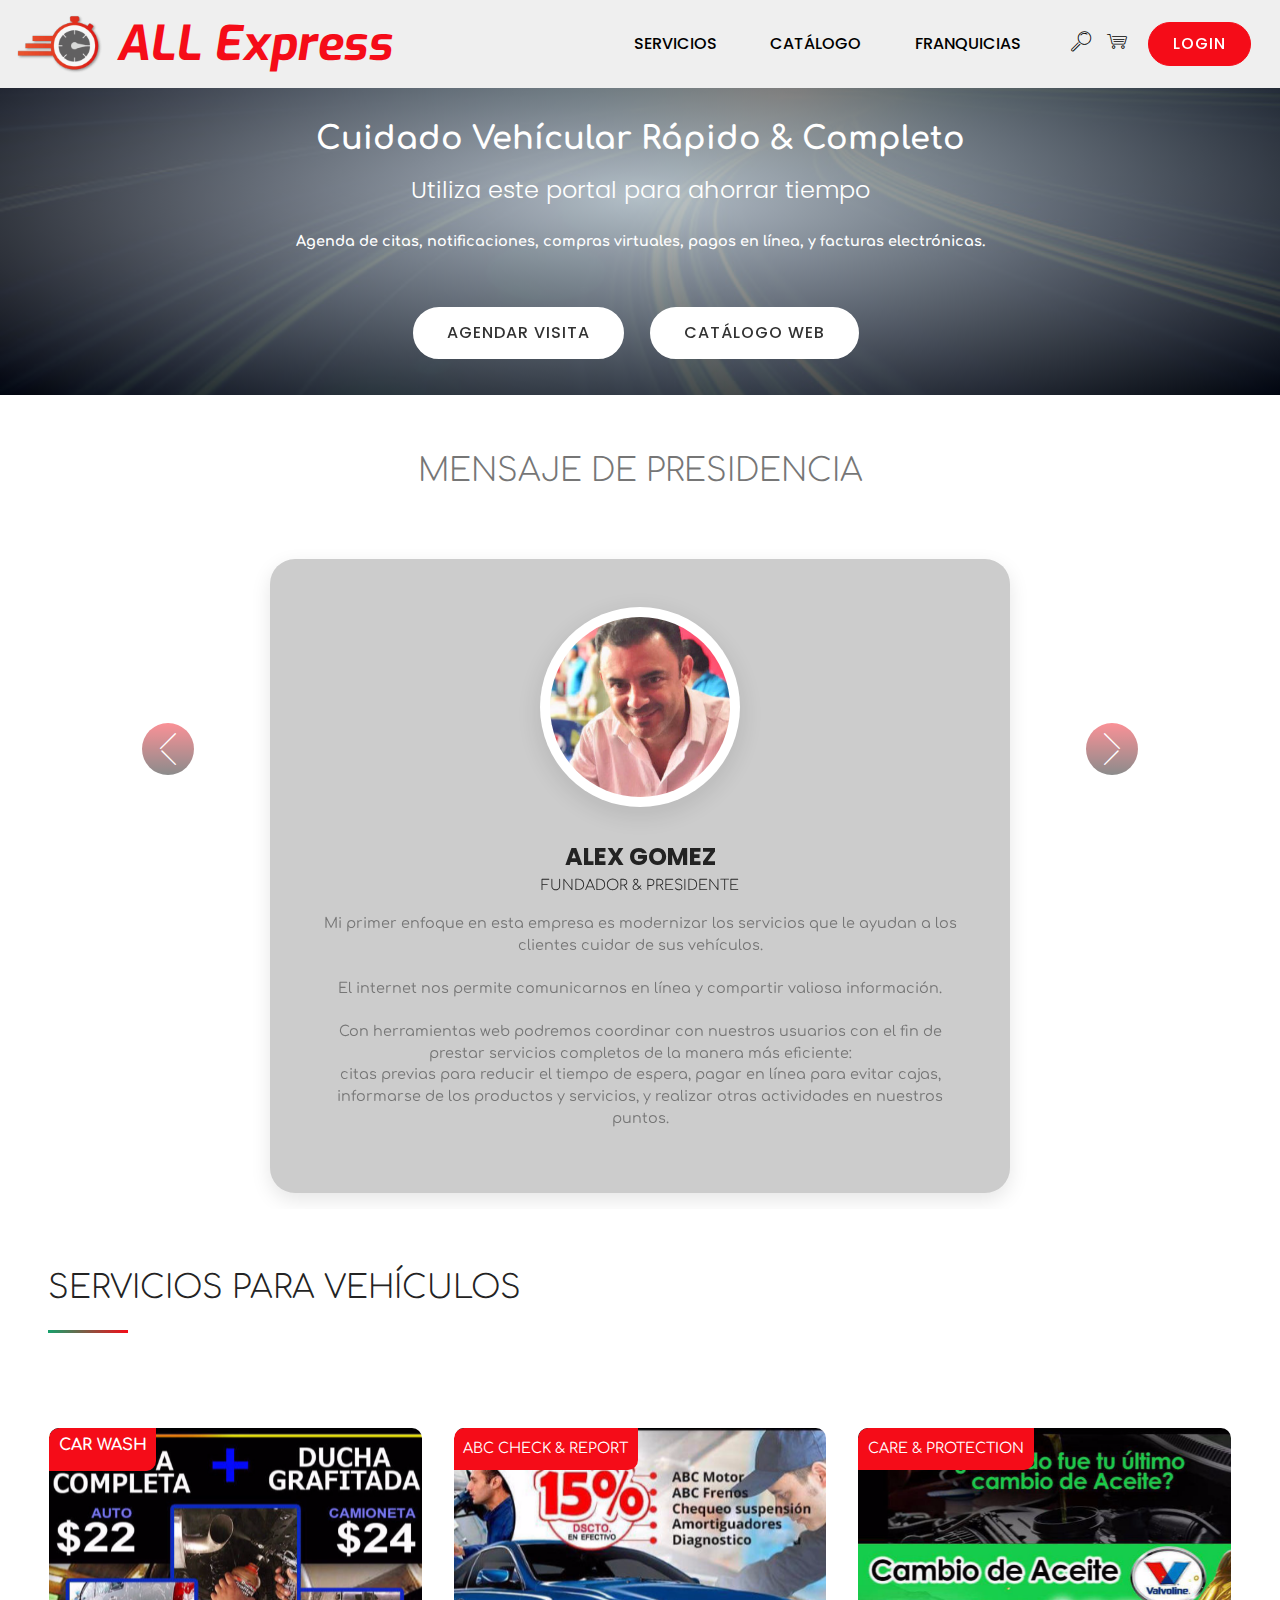
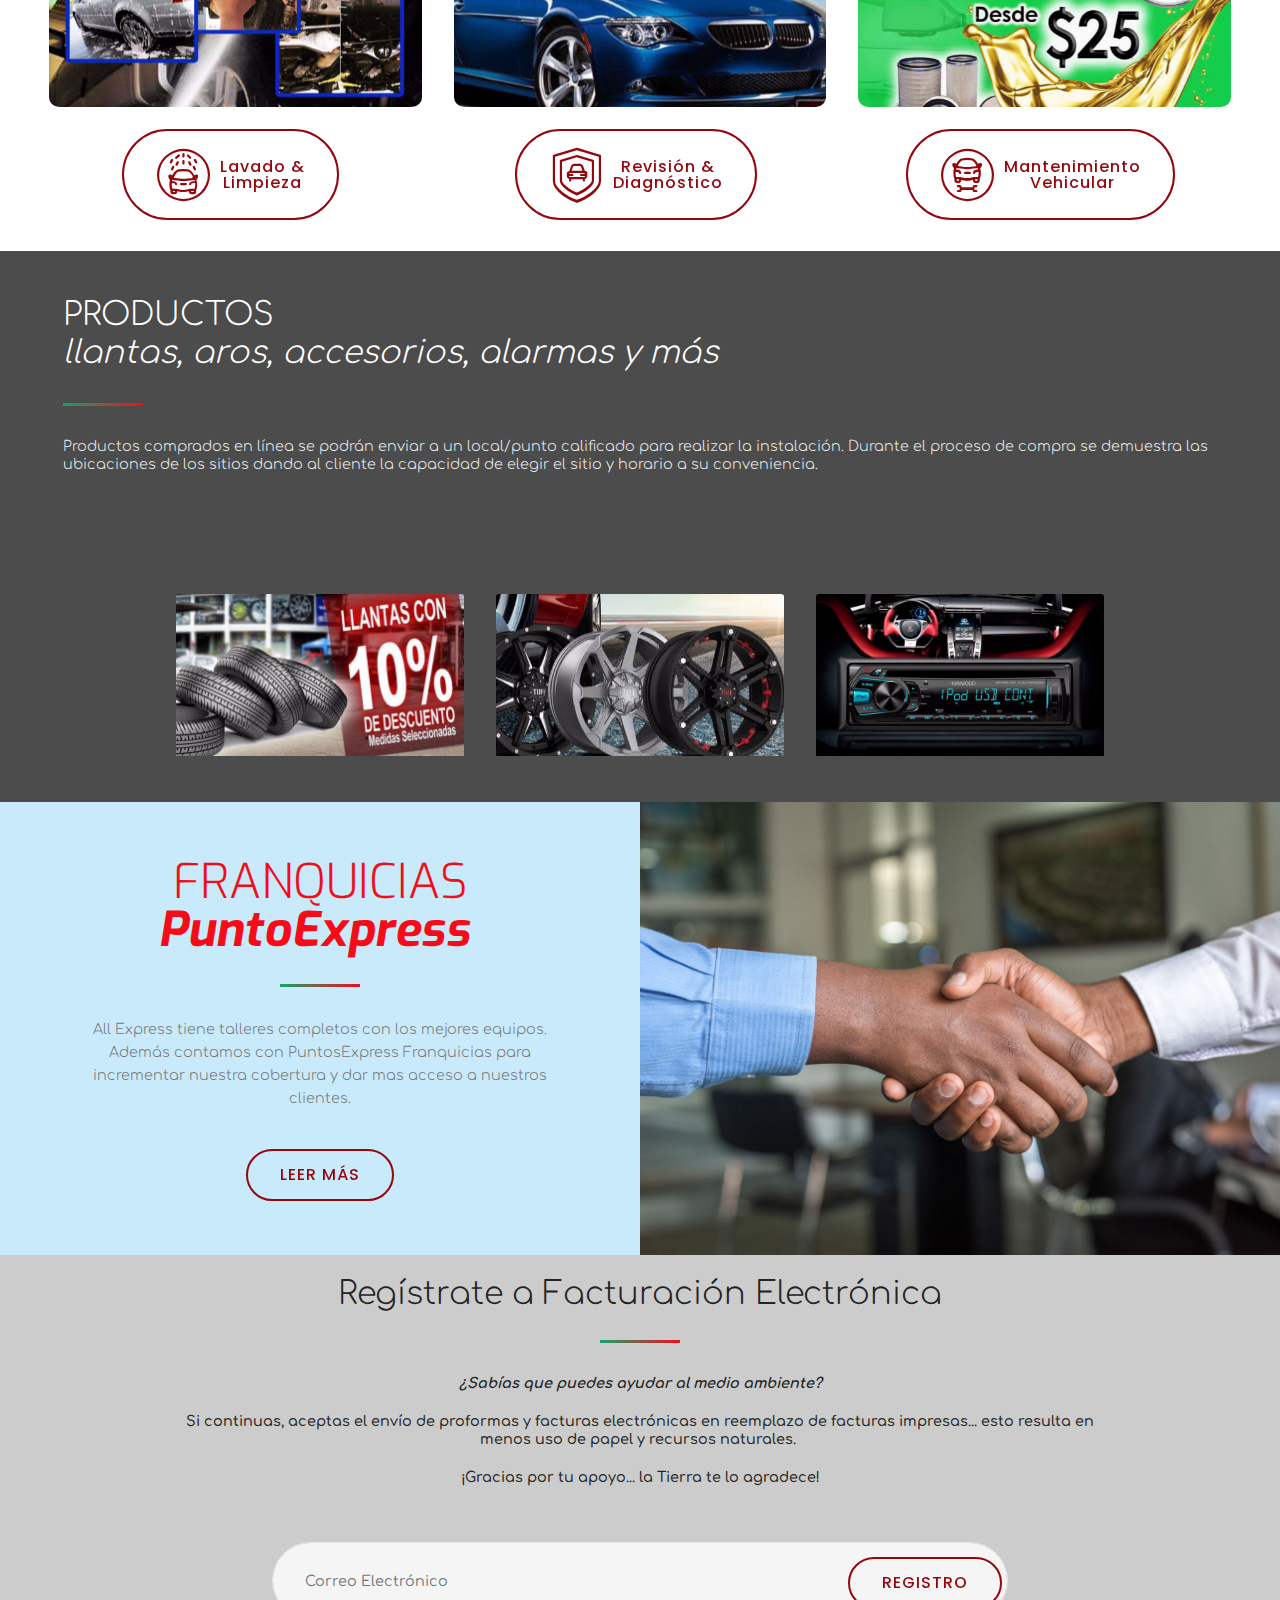
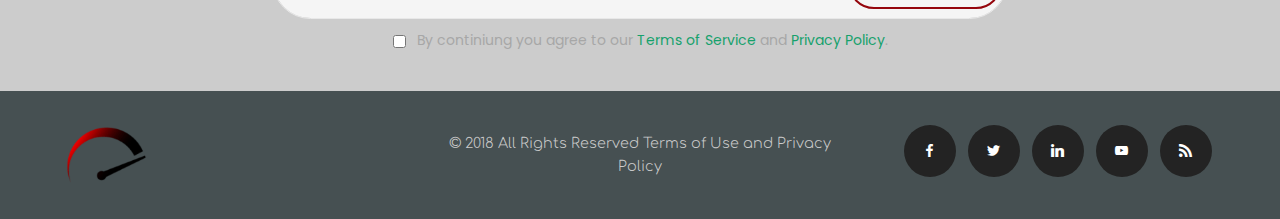
==== commit dbe144e5: "create github pages" ====
--- a/index.html
+++ b/index.html
@@ -26,7 +26,7 @@
   
 </head>
 <body>
-  <section class="menu cid-qWQgDvyyUf" once="menu" id="menu3-b">
+  <section class="menu cid-qWQgDvyyUf" once="menu" id="menu3-b" data-sortbtn="btn-primary">
 
     
     
@@ -79,7 +79,7 @@
     </nav>
 </section>
 
-<section class="header3 cid-qWQlfiVgSd" id="header3-d">
+<section class="header3 cid-qWQlfiVgSd" id="header3-d" data-sortbtn="btn-primary">
 
     
 
@@ -101,164 +101,15 @@
     
 </section>
 
-<section class="features12 cid-qWP3BWVipd" id="features12-3">
-
-    
-
-    
-    <div class="container-fluid">
-        <h2 class="mbr-section-title align-left mbr-fonts-style display-2">
-            SERVICIOS PARA VEHÍCULOS</h2>
-        <div class="underline align-left pb-3">
-            <div class="line"></div>
-        </div>
-        
-        <div class="row justify-content-center align-items-start pt-5">
-            <div class="card px-3 py-4 col-12 col-md-6 col-lg-4">
-                <div class="card-wrapper flip-card">
-                    <div class="card-img">
-                        <a href="page1.html#pricing-tables3-p"><img src="assets/images/lavado-3-682x651.jpg" alt="Mobirise" title=""></a>
-                        <div class="img-text mbr-text mbr-fonts-style align-center mbr-white display-7"><h6><strong>CAR WASH</strong></h6></div>
-                    </div>
-                    <div class="card-box">
-                        
-                        <div class="mbr-section-btn align-center"><a href="page1.html" class="btn btn-secondary-outline display-4"><span class="icon54-v1-car-wash mbr-iconfont mbr-iconfont-btn" style="font-size: 55px;"></span>Lavado &amp; <br>Limpieza</a></div>
-                    </div>
-                </div>
-            </div>
-            <div class="card px-3 py-4 col-12 col-md-6 col-lg-4">
-                <div class="card-wrapper flip-card">
-                    <div class="card-img">
-                        <a href="page1.html"><img src="assets/images/mantenimiento-3-682x493.jpg" alt="Mobirise" title=""></a>
-                        <div class="img-text mbr-text mbr-fonts-style align-center mbr-white display-7">ABC CHECK &amp; REPORT</div>
-                    </div>
-                    <div class="card-box">
-                        
-                        <div class="mbr-section-btn align-center"><a href="page1.html" class="btn btn-secondary-outline display-4"><span class="icon54-v1-car-secure mbr-iconfont mbr-iconfont-btn" style="font-size: 55px;"></span>Revisión &amp; <br>Diagnóstico</a></div>
-                    </div>
-                </div>
-            </div>
-
-            <div class="card px-3 py-4 col-12 col-md-6 col-lg-4">
-                <div class="card-wrapper flip-card">
-                    <div class="card-img">
-                        <a href="page1.html"><img src="assets/images/aceite-3-682x650.jpg" alt="Mobirise" title=""></a>
-                        <div class="img-text mbr-text mbr-fonts-style align-center mbr-white display-7">CARE &amp; PROTECTION</div>
-                    </div>
-                    <div class="card-box">
-                        
-                        <div class="mbr-section-btn align-center"><a href="page1.html" class="btn btn-secondary-outline display-4"><span class="icon54-v1-car-service mbr-iconfont mbr-iconfont-btn" style="font-size: 55px;"></span>Mantenimiento <br>Vehicular</a></div>
-                    </div>
-                </div>
-            </div>
-
-            
-
-            
-
-            
-        </div>
-    </div>
-</section>
-
-<section class="features5 popup-btn-cards cid-qWQE2UCHtq mbr-parallax-background" id="features5-g">
-
-    
-
-    <div class="mbr-overlay" style="opacity: 0.8; background-color: rgb(35, 35, 35);">
-    </div>
-    <div class="container-fluid">
-        <h2 class="mbr-section-title align-center mbr-fonts-style display-2">
-            PRODUCTOS<br><em>llantas, aros, accesorios, alarmas y más&nbsp;</em></h2>
-        <div class="underline align-center">
-            <div class="line"></div>
-        </div>
-        <h3 class="mbr-section-subtitle display-5 align-center mbr-fonts-style mbr-light pt-3 pb-5 display-7">Productos comprados en línea se podrán enviar a un local/punto calificado para realizar la instalación. Durante el proceso de compra se demuestra las ubicaciones de los sitios dando al cliente la capacidad de elegir el sitio y horario a su conveniencia.&nbsp;</h3>
-        <div class="row justify-content-center pt-5 align-items-start">
-            <div class="card p-3 col-12 col-md-6 col-lg-4 col-xl-3">
-                <div class="card-wrapper ">
-                    <div class="card-img">
-                        <div class="mbr-overlay"></div>
-                        <div class="mbr-section-btn text-center"><a href="page2.html" class="btn btn-black display-4"><span class="imind-circular-point mbr-iconfont mbr-iconfont-btn"></span>Llantas</a></div>
-                        <img src="assets/images/llantas-3-726x743.jpg" alt="Mobirise" title="">
-                    </div>
-                    
-                </div>
-            </div>
-            <div class="card p-3 col-12 col-md-6 col-lg-4 col-xl-3">
-                <div class="card-wrapper">
-                    <div class="card-img">
-                        <div class="mbr-overlay"></div>
-                        <div class="mbr-section-btn text-center"><a href="page2.html" class="btn btn-black display-4"><span class="imind-car-wheel mbr-iconfont mbr-iconfont-btn"></span>
-                                Aros</a></div>
-                        <img src="assets/images/rims-banner-726x275.jpg" alt="Mobirise" title="">
-                    </div>
-                    
-                </div>
-            </div>
-
-            <div class="card p-3 col-12 col-md-6 col-lg-4 col-xl-3">
-                <div class="card-wrapper">
-                    <div class="card-img">
-                        <div class="mbr-overlay"></div>
-                        <div class="mbr-section-btn text-center"><a href="page2.html" class="btn btn-black display-4"><span class="fa fa-music mbr-iconfont mbr-iconfont-btn"></span>
-                               Audio</a></div>
-                        <img src="assets/images/audio-1-726x726.jpg" alt="Mobirise" title="">
-                    </div>
-                    
-                </div>
-            </div>
-            
-            
-            
-            
-            
-        </div>
-    </div>
-</section>
-
-<section once="" class="cid-qWRxOkwSH7" id="form4-15">
-
-    
-
-    
-
-    <div class="container">
-        <div class="row align-center justify-content-center align-items-center">
-            <div class="col-md-10 form-section">
-                <h2 class="mbr-title align-center pt-2 mbr-fonts-style display-2">
-                    Regístrate a Facturación Electrónica</h2>
-                <div class="underline align-center">
-                     <div class="line"></div>
-                </div>
-                <h2 class="mbr-section-subtitle mbr-fonts-style pt-3 display-7"><strong><em>¿Sabías que puedes ayudar al medio ambiente?<br></em></strong><br><div>Si continuas, aceptas el envío de proformas y facturas electrónicas en reemplazo de facturas impresas... esto resulta en menos uso de papel y recursos naturales.&nbsp;</div><div><br></div><div>¡Gracias por tu apoyo... la Tierra te lo agradece!</div></h2>
-                <div class="input-form pt-5">
-                    <div class="form1" data-form-type="formoid">
-                        <div data-form-alert="" hidden="">¡Tomaste el primer paso!
-
-Revisa tu correo y continúa el proceso de registro. 
-
-Tu usuario también te sirve para comprar en nuestra tienda virtual, recibir notificaciones, agendar citas y ver tu historial de consumo con nosotros. </div>
-                        <form class="mbr-form" action="https://mobirise.com/" method="post" data-form-title="My Mobirise Form"><input type="hidden" name="email" data-form-email="true" value="pVXgtoSkKd7VRUTDUd3Zxlpew3kzMXclb9cSe8/zzVi6ZSENfb3obp4khRr+PfPpB0fQGJX3dtOpWndYEawopEO1JQ8wVIuxX977JPAcd77LmDEp82kpUwNxP1Mo3xWw" data-form-field="Email">
-                              <input type="email" class="form-control input-sm input-inverse special-form" name="email" data-form-field="Email" placeholder="Correo Electrónico" required="" id="email-form4-15">
-                              <div class="mbr-section-btn input-group-btn"><button href="https://mobirise.com/" class="btn btn-secondary-outline display-4" type="submit" role="button">REGISTRO</button></div>
-                        <span class="gdpr-block "><label><input type="checkbox" name="gdpr" id="gdpr-form4-15" required="">By continiung you agree to our <a href="terms.html">Terms of Service</a> and <a href="policy.html">Privacy Policy</a>.</label></span></form>
-                    </div>
-                  </div>
-            </div>
-        </div>
-    </div>
-</section>
-
-<section class="carousel slide testimonials-slider cid-qWP3Z6jxDG" id="testimonials-slider1-7">
+<section class="carousel slide testimonials-slider cid-qWP3Z6jxDG" id="testimonials-slider1-7" data-sortbtn="btn-primary">
     
     
 
     
 
     <div class="container text-center">
-        <h2 class="pb-5 mbr-fonts-style display-1">
-            MENSAJE DE PRESIDENCIA <br></h2>
+        <h2 class="pb-5 mbr-fonts-style display-2">
+            MENSAJE DE PRESIDENCIA<br></h2>
 
         <div class="carousel slide" data-ride="carousel" role="listbox">
             <div class="carousel-inner">
@@ -276,7 +127,7 @@
                         <div class="user_desk mbr-light mbr-fonts-style display-7">
                             FUNDADOR &amp; PRESIDENTE</div>
                         <div class="user_text pt-3">
-                            <p class="mbr-fonts-style display-7">Mi primer enfoque en esta empresa es modernizar los servicios que le ayudan a los clientes cuidar de sus vehículos. <br><br>El internet nos permite comunicarnos en línea y compartir valiosa información. Con herramientas web podremos coordinar con nuestros usuarios con el fin de prestar servicios completos de la manera más eficiente: citas previas para reducir el tiempo de espera, pagar en línea para evitar cajas, informarse de los productos y servicios, y realizar otras actividades en nuestros puntos.</p>
+                            <p class="mbr-fonts-style display-7">Mi primer enfoque en esta empresa es modernizar los servicios que le ayudan a los clientes cuidar de sus vehículos. <br><br>El internet nos permite comunicarnos en línea y compartir valiosa información. <br><br>Con herramientas web podremos coordinar con nuestros usuarios con el fin de prestar servicios completos de la manera más eficiente: <br>citas previas para reducir el tiempo de espera, pagar en línea para evitar cajas, informarse de los productos y servicios, y realizar otras actividades en nuestros puntos.</p>
                         </div>
                     </div>
                 </div><div class="carousel-item">
@@ -287,11 +138,11 @@
                             </div>
                         </div>
                         <div class="user_name mbr-bold mbr-fonts-style display-5">
-                            Franquicias</div>
+                            Alex &amp; AllExpress crean Alianzas&nbsp;</div>
                         <div class="user_desk mbr-light mbr-fonts-style display-7">
-                            MIPYMES</div>
+                            Franquicias y Socios Estratégicos</div>
                         <div class="user_text pt-3">
-                            <p class="mbr-fonts-style display-7">La segunda meta principal se enfoca en crear alianzas valiosas con micro, pequeñas y medianas empresas (MIPYMES) que presten servicios en la industria automotriz (talleres mecánicos, lavadoras, vulcanizadoras, etc.)<br><br>Aplicamos un modelo de franquicias para establecer la relación comercial con MIPYMES locales con potencial de crecimiento. Mediante nuestro catálogo web, publicidad audio/visual, muestras y stands publicitarios, facilitamos la venta de productos sin la necesidad de mantener inventario.&nbsp;<br><br>En colaboración con las MIPYMES trabajamos para estandarizar los procesos utilizados y comercializar los productos conforme nuestros requisitos. Mi compromiso es trabajar en equipo mediante capacitaciones, entrenamiento, monitoreo y evaluaciones.&nbsp;</p>
+                            <p class="mbr-fonts-style display-7">La segunda meta principal se enfoca en crear alianzas valiosas con micro, pequeñas y medianas empresas (MIPYMES) que presten servicios en la industria automotriz (talleres mecánicos, lavadoras, vulcanizadoras, etc.)<br><br>Aplicamos un modelo de franquicias para establecer la relación comercial con MIPYMES locales con potencial de crecimiento. Mediante nuestro catálogo web, publicidad audio/visual, muestras y stands publicitarios, facilitamos la venta de productos sin la necesidad de mantener inventario.&nbsp;<br><br>Para formar parte de las franquicias las MIPYMES deben estandarizar los procesos utilizados y comercializar los productos conforme nuestros requisitos. <br>Mi compromiso es proteger la calidad de servicios y productos. Trabajamos en equipo mediante capacitaciones, entrenamiento, monitoreo y evaluaciones.&nbsp;</p>
                         </div>
                     </div>
                 </div></div>
@@ -311,7 +162,184 @@
     </div>
 </section>
 
-<section class="cid-qWRB85nIBH" id="footer2-17">
+<section class="features12 cid-qWP3BWVipd" id="features12-3" data-sortbtn="btn-primary">
+
+    
+
+    
+    <div class="container-fluid">
+        <h2 class="mbr-section-title align-left mbr-fonts-style display-2">
+            SERVICIOS PARA VEHÍCULOS</h2>
+        <div class="underline align-left pb-3">
+            <div class="line"></div>
+        </div>
+        
+        <div class="row justify-content-center align-items-start pt-5">
+            <div class="card px-3 py-4 col-12 col-md-6 col-lg-4">
+                <div class="card-wrapper flip-card">
+                    <div class="card-img">
+                        <a href="page1.html#pricing-tables3-p"><img src="assets/images/lavado-3-682x651.jpg" alt="Mobirise" title=""></a>
+                        <div class="img-text mbr-text mbr-fonts-style align-center mbr-white display-7"><h6><strong>CAR WASH</strong></h6></div>
+                    </div>
+                    <div class="card-box">
+                        
+                        <div class="mbr-section-btn align-center"><a href="page1.html" class="btn btn-secondary-outline display-4"><span class="icon54-v1-car-wash mbr-iconfont mbr-iconfont-btn" style="font-size: 55px;"></span>Lavado &amp; <br>Limpieza</a></div>
+                    </div>
+                </div>
+            </div>
+            <div class="card px-3 py-4 col-12 col-md-6 col-lg-4">
+                <div class="card-wrapper flip-card">
+                    <div class="card-img">
+                        <a href="page1.html"><img src="assets/images/mantenimiento-3-682x493.jpg" alt="Mobirise" title=""></a>
+                        <div class="img-text mbr-text mbr-fonts-style align-center mbr-white display-7">ABC CHECK &amp; REPORT</div>
+                    </div>
+                    <div class="card-box">
+                        
+                        <div class="mbr-section-btn align-center"><a href="page1.html" class="btn btn-secondary-outline display-4"><span class="icon54-v1-car-secure mbr-iconfont mbr-iconfont-btn" style="font-size: 55px;"></span>Revisión &amp; <br>Diagnóstico</a></div>
+                    </div>
+                </div>
+            </div>
+
+            <div class="card px-3 py-4 col-12 col-md-6 col-lg-4">
+                <div class="card-wrapper flip-card">
+                    <div class="card-img">
+                        <a href="page1.html"><img src="assets/images/aceite-3-682x650.jpg" alt="Mobirise" title=""></a>
+                        <div class="img-text mbr-text mbr-fonts-style align-center mbr-white display-7">CARE &amp; PROTECTION</div>
+                    </div>
+                    <div class="card-box">
+                        
+                        <div class="mbr-section-btn align-center"><a href="page1.html" class="btn btn-secondary-outline display-4"><span class="icon54-v1-car-service mbr-iconfont mbr-iconfont-btn" style="font-size: 55px;"></span>Mantenimiento <br>Vehicular</a></div>
+                    </div>
+                </div>
+            </div>
+
+            
+
+            
+
+            
+        </div>
+    </div>
+</section>
+
+<section class="features5 popup-btn-cards cid-qWQE2UCHtq mbr-parallax-background" id="features5-g" data-sortbtn="btn-primary">
+
+    
+
+    <div class="mbr-overlay" style="opacity: 0.8; background-color: rgb(35, 35, 35);">
+    </div>
+    <div class="container-fluid">
+        <h2 class="mbr-section-title align-center mbr-fonts-style display-2">
+            PRODUCTOS<br><em>llantas, aros, accesorios, alarmas y más&nbsp;</em></h2>
+        <div class="underline align-center">
+            <div class="line"></div>
+        </div>
+        <h3 class="mbr-section-subtitle display-5 align-center mbr-fonts-style mbr-light pt-3 pb-5 display-7">Productos comprados en línea se podrán enviar a un local/punto calificado para realizar la instalación. Durante el proceso de compra se demuestra las ubicaciones de los sitios dando al cliente la capacidad de elegir el sitio y horario a su conveniencia.&nbsp;</h3>
+        <div class="row justify-content-center pt-5 align-items-start">
+            <div class="card p-3 col-12 col-md-6 col-lg-4 col-xl-3">
+                <div class="card-wrapper ">
+                    <div class="card-img">
+                        <div class="mbr-overlay"></div>
+                        <div class="mbr-section-btn text-center"><a href="page2.html" class="btn btn-secondary display-4"><span class="imind-circular-point mbr-iconfont mbr-iconfont-btn"></span>Llantas</a></div>
+                        <img src="assets/images/llantas-3-726x743.jpg" alt="Mobirise" title="">
+                    </div>
+                    
+                </div>
+            </div>
+            <div class="card p-3 col-12 col-md-6 col-lg-4 col-xl-3">
+                <div class="card-wrapper">
+                    <div class="card-img">
+                        <div class="mbr-overlay"></div>
+                        <div class="mbr-section-btn text-center"><a href="page2.html" class="btn btn-secondary display-4"><span class="imind-car-wheel mbr-iconfont mbr-iconfont-btn"></span>
+                                Aros</a></div>
+                        <img src="assets/images/rims-banner-726x275.jpg" alt="Mobirise" title="">
+                    </div>
+                    
+                </div>
+            </div>
+
+            <div class="card p-3 col-12 col-md-6 col-lg-4 col-xl-3">
+                <div class="card-wrapper">
+                    <div class="card-img">
+                        <div class="mbr-overlay"></div>
+                        <div class="mbr-section-btn text-center"><a href="page2.html" class="btn btn-secondary display-4"><span class="fa fa-music mbr-iconfont mbr-iconfont-btn"></span>
+                               Audio</a></div>
+                        <img src="assets/images/audio-1-726x726.jpg" alt="Mobirise" title="">
+                    </div>
+                    
+                </div>
+            </div>
+            
+            
+            
+            
+            
+        </div>
+    </div>
+</section>
+
+<section class="features1 cid-qWRGmYFcAO" id="features1-1b" data-sortbtn="btn-primary">
+
+    
+
+    
+    <div class="container-fluid">
+        <div class="row main align-items-center">
+            <div class="col-md-6 image-element align-self-stretch">
+                <div class="img-wrap" style="width: 80%; height: 80%;">
+                    <img src="assets/images/mbr-1440x961.jpg" alt="" title="">
+                </div>
+            </div>
+            <div class="col-md-6 text-element">
+                <div class="text-content">
+                    <h2 class="mbr-title pt-2 mbr-fonts-style align-center display-1">FRANQUICIAS<br><em><strong>PuntoExpress</strong></em>&nbsp;</h2>
+                    <div class="underline align-center">
+                         <div class="line"></div>
+                    </div>
+                    <div class="mbr-section-text">
+                        <p class="mbr-text pt-3 mbr-light mbr-fonts-style align-center display-7">All Express tiene talleres completos con los mejores equipos. Además contamos con PuntosExpress Franquicias para incrementar nuestra cobertura y dar mas acceso a nuestros clientes. <br></p>
+                    </div>
+                    <div class="mbr-section-btn pt-3 align-center"><a class="btn btn-md btn-secondary-outline display-4" href="https://mobirise.com">LEER MÁS</a></div>
+                </div>
+            </div>
+        </div>
+    </div>          
+</section>
+
+<section once="" class="cid-qWRxOkwSH7" id="form4-15" data-sortbtn="btn-primary">
+
+    
+
+    
+
+    <div class="container">
+        <div class="row align-center justify-content-center align-items-center">
+            <div class="col-md-10 form-section">
+                <h2 class="mbr-title align-center pt-2 mbr-fonts-style display-2">
+                    Regístrate a Facturación Electrónica</h2>
+                <div class="underline align-center">
+                     <div class="line"></div>
+                </div>
+                <h2 class="mbr-section-subtitle mbr-fonts-style pt-3 display-7"><strong><em>¿Sabías que puedes ayudar al medio ambiente?<br></em></strong><br><div>Si continuas, aceptas el envío de proformas y facturas electrónicas en reemplazo de facturas impresas... esto resulta en menos uso de papel y recursos naturales.&nbsp;</div><div><br></div><div>¡Gracias por tu apoyo... la Tierra te lo agradece!</div></h2>
+                <div class="input-form pt-5">
+                    <div class="form1" data-form-type="formoid">
+                        <div data-form-alert="" hidden="">¡Tomaste el primer paso!
+
+Revisa tu correo y continúa el proceso de registro. 
+
+Tu usuario también te sirve para comprar en nuestra tienda virtual, recibir notificaciones, agendar citas y ver tu historial de consumo con nosotros. </div>
+                        <form class="mbr-form" action="https://mobirise.com/" method="post" data-form-title="My Mobirise Form"><input type="hidden" name="email" data-form-email="true" value="XH1iyEFgRTz5d+dS96JtYhX0b06nL1ZHut+0+woTi6LxcHxR9iJajOdynJ8CWtidXqJluAnv7hVeHhonBfc4oUwYq4wazq7MuEdq3FxeBWhSKsn7BayEMGMxmEahPwLA" data-form-field="Email">
+                              <input type="email" class="form-control input-sm input-inverse special-form" name="email" data-form-field="Email" placeholder="Correo Electrónico" required="" id="email-form4-15">
+                              <div class="mbr-section-btn input-group-btn"><button href="https://mobirise.com/" class="btn btn-secondary-outline display-4" type="submit" role="button">REGISTRO</button></div>
+                        <span class="gdpr-block "><label><input type="checkbox" name="gdpr" id="gdpr-form4-15" required="">By continiung you agree to our <a href="terms.html">Terms of Service</a> and <a href="policy.html">Privacy Policy</a>.</label></span></form>
+                    </div>
+                  </div>
+            </div>
+        </div>
+    </div>
+</section>
+
+<section class="cid-qWRB85nIBH" id="footer2-17" data-sortbtn="btn-primary">
 
     
 
@@ -363,13 +391,13 @@
   <script src="assets/web/assets/jquery/jquery.min.js"></script>
   <script src="assets/popper/popper.min.js"></script>
   <script src="assets/bootstrap/js/bootstrap.min.js"></script>
+  <script src="assets/mbr-testimonials-slider/mbr-testimonials-slider.js"></script>
+  <script src="assets/mbr-popup-btns/mbr-popup-btns.js"></script>
   <script src="assets/parallax/jarallax.min.js"></script>
-  <script src="assets/bootstrapcarouselswipe/bootstrap-carousel-swipe.js"></script>
-  <script src="assets/mbr-testimonials-slider/mbr-testimonials-slider.js"></script>
   <script src="assets/dropdown/js/script.min.js"></script>
   <script src="assets/touchswipe/jquery.touch-swipe.min.js"></script>
   <script src="assets/smoothscroll/smooth-scroll.js"></script>
-  <script src="assets/mbr-popup-btns/mbr-popup-btns.js"></script>
+  <script src="assets/bootstrapcarouselswipe/bootstrap-carousel-swipe.js"></script>
   <script src="assets/theme/js/script.js"></script>
   <script src="assets/formoid/formoid.min.js"></script>
   
--- a/assets/mobirise/css/mbr-additional.css
+++ b/assets/mobirise/css/mbr-additional.css
@@ -1266,248 +1266,6 @@
 .cid-qWQlfiVgSd .mbr-section-btn B {
   color: #ffffff;
 }
-.cid-qWP3BWVipd {
-  padding-top: 45px;
-  padding-bottom: 0px;
-  background-color: #ffffff;
-}
-.cid-qWP3BWVipd .container-fluid {
-  padding: 0 3rem;
-}
-.cid-qWP3BWVipd .underline .line {
-  width: 5rem;
-  height: 3px;
-  background: linear-gradient(90deg, #16a16c, #f50c18);
-  display: inline-block;
-}
-.cid-qWP3BWVipd .card {
-  display: flex;
-  position: relative;
-  justify-content: center;
-}
-.cid-qWP3BWVipd .card:hover img {
-  transform: scale3d(1.05, 1.05, 1.05);
-  transition: all .5s;
-}
-.cid-qWP3BWVipd .card .card-wrapper {
-  height: 1%;
-}
-.cid-qWP3BWVipd .card .card-wrapper .card-img {
-  position: relative;
-  overflow: hidden;
-  margin-bottom: 1rem;
-  border-radius: 10px;
-  z-index: 1;
-}
-.cid-qWP3BWVipd .card .card-wrapper .card-img img {
-  transition: all .5s;
-}
-.cid-qWP3BWVipd .card .card-wrapper .card-img .img-text {
-  position: absolute;
-  padding: .6rem;
-  top: 0;
-  left: 0;
-  z-index: 1;
-  border-top-left-radius: 10px;
-  border-bottom-right-radius: 10px;
-  background-color: #f50c18;
-}
-.cid-qWP3BWVipd .card .card-wrapper .card-img .img-text span {
-  display: block;
-}
-.cid-qWP3BWVipd .card .card-wrapper .card-box .mbr-section-btn a {
-  margin-left: 4px;
-}
-@media (max-width: 767px) {
-  .cid-qWP3BWVipd .container-fluid {
-    padding: 0 1rem;
-  }
-}
-.cid-qWQE2UCHtq {
-  padding-top: 45px;
-  padding-bottom: 30px;
-  background-image: url("../../../assets/images/audio-banner-2-960x320.jpg");
-}
-.cid-qWQE2UCHtq .mbr-section-subtitle {
-  color: #efefef;
-  text-align: left;
-}
-.cid-qWQE2UCHtq .mbr-text {
-  color: #767676;
-}
-.cid-qWQE2UCHtq .card {
-  position: relative;
-  justify-content: center;
-}
-.cid-qWQE2UCHtq .media-container-row {
-  align-items: flex-start;
-}
-.cid-qWQE2UCHtq .card-wrapper {
-  box-shadow: 0px 0px 0px 0px rgba(0, 0, 0, 0);
-  transition: box-shadow 0.3s;
-}
-.cid-qWQE2UCHtq .card-wrapper .card-img {
-  display: block;
-  position: relative;
-  overflow: hidden;
-  border-bottom-right-radius: 0;
-  border-bottom-left-radius: 0;
-}
-.cid-qWQE2UCHtq .card-wrapper .card-img .mbr-overlay {
-  background: #ffffff;
-  background: linear-gradient(135deg, #ffffff, #f50c18);
-  display: block;
-  opacity: 0.7;
-  transition: all .3s;
-  border-bottom-left-radius: 50%;
-}
-.cid-qWQE2UCHtq .card-wrapper .card-img .mbr-section-btn {
-  text-align: center;
-  position: absolute;
-  top: 50%;
-  transform: translateY(-50%);
-  width: 100%;
-  transition: opacity .3s;
-  margin: auto;
-}
-.cid-qWQE2UCHtq .card-wrapper .card-box {
-  background-color: #ffffff;
-  padding: 0 2rem 2rem 2rem;
-  border-bottom-left-radius: 0;
-  border-bottom-right-radius: 0;
-}
-.cid-qWQE2UCHtq .card-wrapper .card-box h4 {
-  font-weight: 500;
-  margin-bottom: 0;
-  padding-top: 2rem;
-}
-.cid-qWQE2UCHtq .card-wrapper .card-box p {
-  margin-bottom: 0;
-  padding-top: 1.5rem;
-  padding-top: 2rem;
-}
-.cid-qWQE2UCHtq .card-wrapper:hover {
-  box-shadow: 0px 0px 30px 0px rgba(0, 0, 0, 0.05);
-  transition: box-shadow 0.3s;
-}
-.cid-qWQE2UCHtq .popup-btn .mbr-overlay {
-  opacity: 0;
-  height: 0;
-  bottom: 0;
-  top: auto;
-  border-bottom-left-radius: 0 !important;
-}
-.cid-qWQE2UCHtq .popup-btn .mbr-section-btn {
-  opacity: 0;
-}
-.cid-qWQE2UCHtq .popup-btn:hover .mbr-overlay {
-  opacity: 0.7;
-  height: 100%;
-}
-.cid-qWQE2UCHtq .popup-btn:hover .mbr-section-btn {
-  opacity: 1;
-}
-.cid-qWQE2UCHtq .underline {
-  padding-top: .5rem;
-  padding-bottom: .5rem;
-}
-.cid-qWQE2UCHtq .underline .line {
-  width: 5rem;
-  height: 3px;
-  background: linear-gradient(90deg, #16a16c, #f50c18);
-  display: inline-block;
-}
-@media (min-width: 768px) {
-  .cid-qWQE2UCHtq .mbr-section-title,
-  .cid-qWQE2UCHtq .underline,
-  .cid-qWQE2UCHtq .mbr-section-subtitle {
-    padding-left: 3rem;
-    padding-right: 3rem;
-  }
-}
-.cid-qWQE2UCHtq .mbr-section-title,
-.cid-qWQE2UCHtq .underline {
-  color: #ffffff;
-  text-align: left;
-}
-.cid-qWRxOkwSH7 {
-  padding-top: 15px;
-  padding-bottom: 30px;
-  background-color: #cccccc;
-}
-.cid-qWRxOkwSH7 .input-form {
-  display: flex;
-  justify-content: center;
-}
-.cid-qWRxOkwSH7 .input-form .form1 {
-  width: 100%;
-}
-.cid-qWRxOkwSH7 .mbr-form {
-  position: relative;
-  display: inline-block;
-  width: 100%;
-}
-.cid-qWRxOkwSH7 .mbr-form .special-form {
-  padding: 1.7rem 2rem;
-}
-.cid-qWRxOkwSH7 .mbr-section-btn {
-  display: inline-block;
-  position: absolute;
-  top: 8px;
-  right: 10px;
-}
-.cid-qWRxOkwSH7 .underline {
-  padding-top: .5rem;
-  padding-bottom: .5rem;
-}
-.cid-qWRxOkwSH7 .underline .line {
-  width: 5rem;
-  height: 3px;
-  background: linear-gradient(90deg, #16a16c, #f50c18);
-  display: inline-block;
-}
-@media (min-width: 992px) {
-  .cid-qWRxOkwSH7 .input-form .form1 {
-    width: 80%;
-  }
-}
-@media (max-width: 767px) {
-  .cid-qWRxOkwSH7 {
-    padding-left: 1rem;
-    padding-right: 1rem;
-  }
-  .cid-qWRxOkwSH7 .social-media {
-    padding: 0;
-    display: block;
-  }
-  .cid-qWRxOkwSH7 .subtext-1,
-  .cid-qWRxOkwSH7 .subtext-2 {
-    text-align: center !important;
-  }
-  .cid-qWRxOkwSH7 .form-text {
-    text-align: center!important;
-  }
-  .cid-qWRxOkwSH7 .input-form div {
-    width: 100%;
-  }
-  .cid-qWRxOkwSH7 .mbr-form {
-    flex-direction: column;
-    width: 100% !important;
-  }
-  .cid-qWRxOkwSH7 .mbr-form input[type="email"] {
-    width: 100%;
-  }
-  .cid-qWRxOkwSH7 .mbr-form .mbr-section-btn {
-    margin-top: 1rem;
-    position: static;
-  }
-  .cid-qWRxOkwSH7 .mbr-form .mbr-section-btn a {
-    display: block;
-  }
-}
-.cid-qWRxOkwSH7 .mbr-section-subtitle I {
-  color: #f50c18;
-}
 .cid-qWP3Z6jxDG {
   padding-top: 60px;
   padding-bottom: 15px;
@@ -1591,6 +1349,323 @@
 }
 .cid-qWP3Z6jxDG H2 {
   color: #767676;
+}
+.cid-qWP3BWVipd {
+  padding-top: 45px;
+  padding-bottom: 0px;
+  background-color: #ffffff;
+}
+.cid-qWP3BWVipd .container-fluid {
+  padding: 0 3rem;
+}
+.cid-qWP3BWVipd .underline .line {
+  width: 5rem;
+  height: 3px;
+  background: linear-gradient(90deg, #16a16c, #f50c18);
+  display: inline-block;
+}
+.cid-qWP3BWVipd .card {
+  display: flex;
+  position: relative;
+  justify-content: center;
+}
+.cid-qWP3BWVipd .card:hover img {
+  transform: scale3d(1.05, 1.05, 1.05);
+  transition: all .5s;
+}
+.cid-qWP3BWVipd .card .card-wrapper {
+  height: 1%;
+}
+.cid-qWP3BWVipd .card .card-wrapper .card-img {
+  position: relative;
+  overflow: hidden;
+  margin-bottom: 1rem;
+  border-radius: 10px;
+  z-index: 1;
+}
+.cid-qWP3BWVipd .card .card-wrapper .card-img img {
+  transition: all .5s;
+}
+.cid-qWP3BWVipd .card .card-wrapper .card-img .img-text {
+  position: absolute;
+  padding: .6rem;
+  top: 0;
+  left: 0;
+  z-index: 1;
+  border-top-left-radius: 10px;
+  border-bottom-right-radius: 10px;
+  background-color: #f50c18;
+}
+.cid-qWP3BWVipd .card .card-wrapper .card-img .img-text span {
+  display: block;
+}
+.cid-qWP3BWVipd .card .card-wrapper .card-box .mbr-section-btn a {
+  margin-left: 4px;
+}
+@media (max-width: 767px) {
+  .cid-qWP3BWVipd .container-fluid {
+    padding: 0 1rem;
+  }
+}
+.cid-qWQE2UCHtq {
+  padding-top: 45px;
+  padding-bottom: 30px;
+  background-image: url("../../../assets/images/audio-banner-2-960x320.jpg");
+}
+.cid-qWQE2UCHtq .mbr-section-subtitle {
+  color: #efefef;
+  text-align: left;
+}
+.cid-qWQE2UCHtq .mbr-text {
+  color: #767676;
+}
+.cid-qWQE2UCHtq .card {
+  position: relative;
+  justify-content: center;
+}
+.cid-qWQE2UCHtq .media-container-row {
+  align-items: flex-start;
+}
+.cid-qWQE2UCHtq .card-wrapper {
+  box-shadow: 0px 0px 0px 0px rgba(0, 0, 0, 0);
+  transition: box-shadow 0.3s;
+}
+.cid-qWQE2UCHtq .card-wrapper .card-img {
+  display: block;
+  position: relative;
+  overflow: hidden;
+  border-bottom-right-radius: 0;
+  border-bottom-left-radius: 0;
+}
+.cid-qWQE2UCHtq .card-wrapper .card-img .mbr-overlay {
+  background: #ffffff;
+  background: linear-gradient(135deg, #ffffff, #f50c18);
+  display: block;
+  opacity: 0.7;
+  transition: all .3s;
+  border-bottom-left-radius: 50%;
+}
+.cid-qWQE2UCHtq .card-wrapper .card-img .mbr-section-btn {
+  text-align: center;
+  position: absolute;
+  top: 50%;
+  transform: translateY(-50%);
+  width: 100%;
+  transition: opacity .3s;
+  margin: auto;
+}
+.cid-qWQE2UCHtq .card-wrapper .card-box {
+  background-color: #ffffff;
+  padding: 0 2rem 2rem 2rem;
+  border-bottom-left-radius: 0;
+  border-bottom-right-radius: 0;
+}
+.cid-qWQE2UCHtq .card-wrapper .card-box h4 {
+  font-weight: 500;
+  margin-bottom: 0;
+  padding-top: 2rem;
+}
+.cid-qWQE2UCHtq .card-wrapper .card-box p {
+  margin-bottom: 0;
+  padding-top: 1.5rem;
+  padding-top: 2rem;
+}
+.cid-qWQE2UCHtq .card-wrapper:hover {
+  box-shadow: 0px 0px 30px 0px rgba(0, 0, 0, 0.05);
+  transition: box-shadow 0.3s;
+}
+.cid-qWQE2UCHtq .popup-btn .mbr-overlay {
+  opacity: 0;
+  height: 0;
+  bottom: 0;
+  top: auto;
+  border-bottom-left-radius: 0 !important;
+}
+.cid-qWQE2UCHtq .popup-btn .mbr-section-btn {
+  opacity: 0;
+}
+.cid-qWQE2UCHtq .popup-btn:hover .mbr-overlay {
+  opacity: 0.7;
+  height: 100%;
+}
+.cid-qWQE2UCHtq .popup-btn:hover .mbr-section-btn {
+  opacity: 1;
+}
+.cid-qWQE2UCHtq .underline {
+  padding-top: .5rem;
+  padding-bottom: .5rem;
+}
+.cid-qWQE2UCHtq .underline .line {
+  width: 5rem;
+  height: 3px;
+  background: linear-gradient(90deg, #16a16c, #f50c18);
+  display: inline-block;
+}
+@media (min-width: 768px) {
+  .cid-qWQE2UCHtq .mbr-section-title,
+  .cid-qWQE2UCHtq .underline,
+  .cid-qWQE2UCHtq .mbr-section-subtitle {
+    padding-left: 3rem;
+    padding-right: 3rem;
+  }
+}
+.cid-qWQE2UCHtq .mbr-section-title,
+.cid-qWQE2UCHtq .underline {
+  color: #ffffff;
+  text-align: left;
+}
+.cid-qWRGmYFcAO {
+  padding-top: 0px;
+  padding-bottom: 0px;
+  background-color: #c8eafa;
+}
+.cid-qWRGmYFcAO p {
+  color: #767676;
+}
+.cid-qWRGmYFcAO .img-wrap {
+  width: 100% !important;
+  height: 100% !important;
+}
+.cid-qWRGmYFcAO .main {
+  flex-direction: row-reverse;
+}
+.cid-qWRGmYFcAO .row-element,
+.cid-qWRGmYFcAO .image-element {
+  padding: 0;
+}
+.cid-qWRGmYFcAO .image-element {
+  display: flex;
+  justify-content: center;
+}
+.cid-qWRGmYFcAO .image-element img {
+  width: 100%;
+  height: 100%;
+  object-fit: cover;
+  object-position: center center;
+}
+.cid-qWRGmYFcAO .underline {
+  padding-top: .5rem;
+  padding-bottom: .5rem;
+}
+.cid-qWRGmYFcAO .underline .line {
+  width: 5rem;
+  height: 3px;
+  background: linear-gradient(90deg, #16a16c, #f50c18);
+  display: inline-block;
+}
+@media (min-width: 1500px) {
+  .cid-qWRGmYFcAO .text-content {
+    padding: 5rem;
+  }
+}
+@media (min-width: 768px) and (max-width: 1499px) {
+  .cid-qWRGmYFcAO .text-content {
+    padding: 3rem;
+  }
+}
+@media (max-width: 767px) {
+  .cid-qWRGmYFcAO .text-content {
+    padding: 2rem 1rem;
+  }
+  .cid-qWRGmYFcAO .underline .line {
+    height: 2px;
+  }
+  .cid-qWRGmYFcAO .mbr-title,
+  .cid-qWRGmYFcAO .underline,
+  .cid-qWRGmYFcAO .mbr-text,
+  .cid-qWRGmYFcAO .mbr-section-btn {
+    text-align: center !important;
+  }
+}
+.cid-qWRGmYFcAO .mbr-title,
+.cid-qWRGmYFcAO .underline I {
+  color: #f50c18;
+}
+.cid-qWRGmYFcAO .mbr-title,
+.cid-qWRGmYFcAO .underline {
+  color: #232323;
+}
+.cid-qWRGmYFcAO .mbr-title,
+.cid-qWRGmYFcAO .underline B {
+  color: #f50c18;
+}
+.cid-qWRxOkwSH7 {
+  padding-top: 15px;
+  padding-bottom: 30px;
+  background-color: #cccccc;
+}
+.cid-qWRxOkwSH7 .input-form {
+  display: flex;
+  justify-content: center;
+}
+.cid-qWRxOkwSH7 .input-form .form1 {
+  width: 100%;
+}
+.cid-qWRxOkwSH7 .mbr-form {
+  position: relative;
+  display: inline-block;
+  width: 100%;
+}
+.cid-qWRxOkwSH7 .mbr-form .special-form {
+  padding: 1.7rem 2rem;
+}
+.cid-qWRxOkwSH7 .mbr-section-btn {
+  display: inline-block;
+  position: absolute;
+  top: 8px;
+  right: 10px;
+}
+.cid-qWRxOkwSH7 .underline {
+  padding-top: .5rem;
+  padding-bottom: .5rem;
+}
+.cid-qWRxOkwSH7 .underline .line {
+  width: 5rem;
+  height: 3px;
+  background: linear-gradient(90deg, #16a16c, #f50c18);
+  display: inline-block;
+}
+@media (min-width: 992px) {
+  .cid-qWRxOkwSH7 .input-form .form1 {
+    width: 80%;
+  }
+}
+@media (max-width: 767px) {
+  .cid-qWRxOkwSH7 {
+    padding-left: 1rem;
+    padding-right: 1rem;
+  }
+  .cid-qWRxOkwSH7 .social-media {
+    padding: 0;
+    display: block;
+  }
+  .cid-qWRxOkwSH7 .subtext-1,
+  .cid-qWRxOkwSH7 .subtext-2 {
+    text-align: center !important;
+  }
+  .cid-qWRxOkwSH7 .form-text {
+    text-align: center!important;
+  }
+  .cid-qWRxOkwSH7 .input-form div {
+    width: 100%;
+  }
+  .cid-qWRxOkwSH7 .mbr-form {
+    flex-direction: column;
+    width: 100% !important;
+  }
+  .cid-qWRxOkwSH7 .mbr-form input[type="email"] {
+    width: 100%;
+  }
+  .cid-qWRxOkwSH7 .mbr-form .mbr-section-btn {
+    margin-top: 1rem;
+    position: static;
+  }
+  .cid-qWRxOkwSH7 .mbr-form .mbr-section-btn a {
+    display: block;
+  }
+}
+.cid-qWRxOkwSH7 .mbr-section-subtitle I {
+  color: #f50c18;
 }
 .cid-qWQgDvyyUf .dropdown-item:before {
   font-family: MobiriseIcons !important;
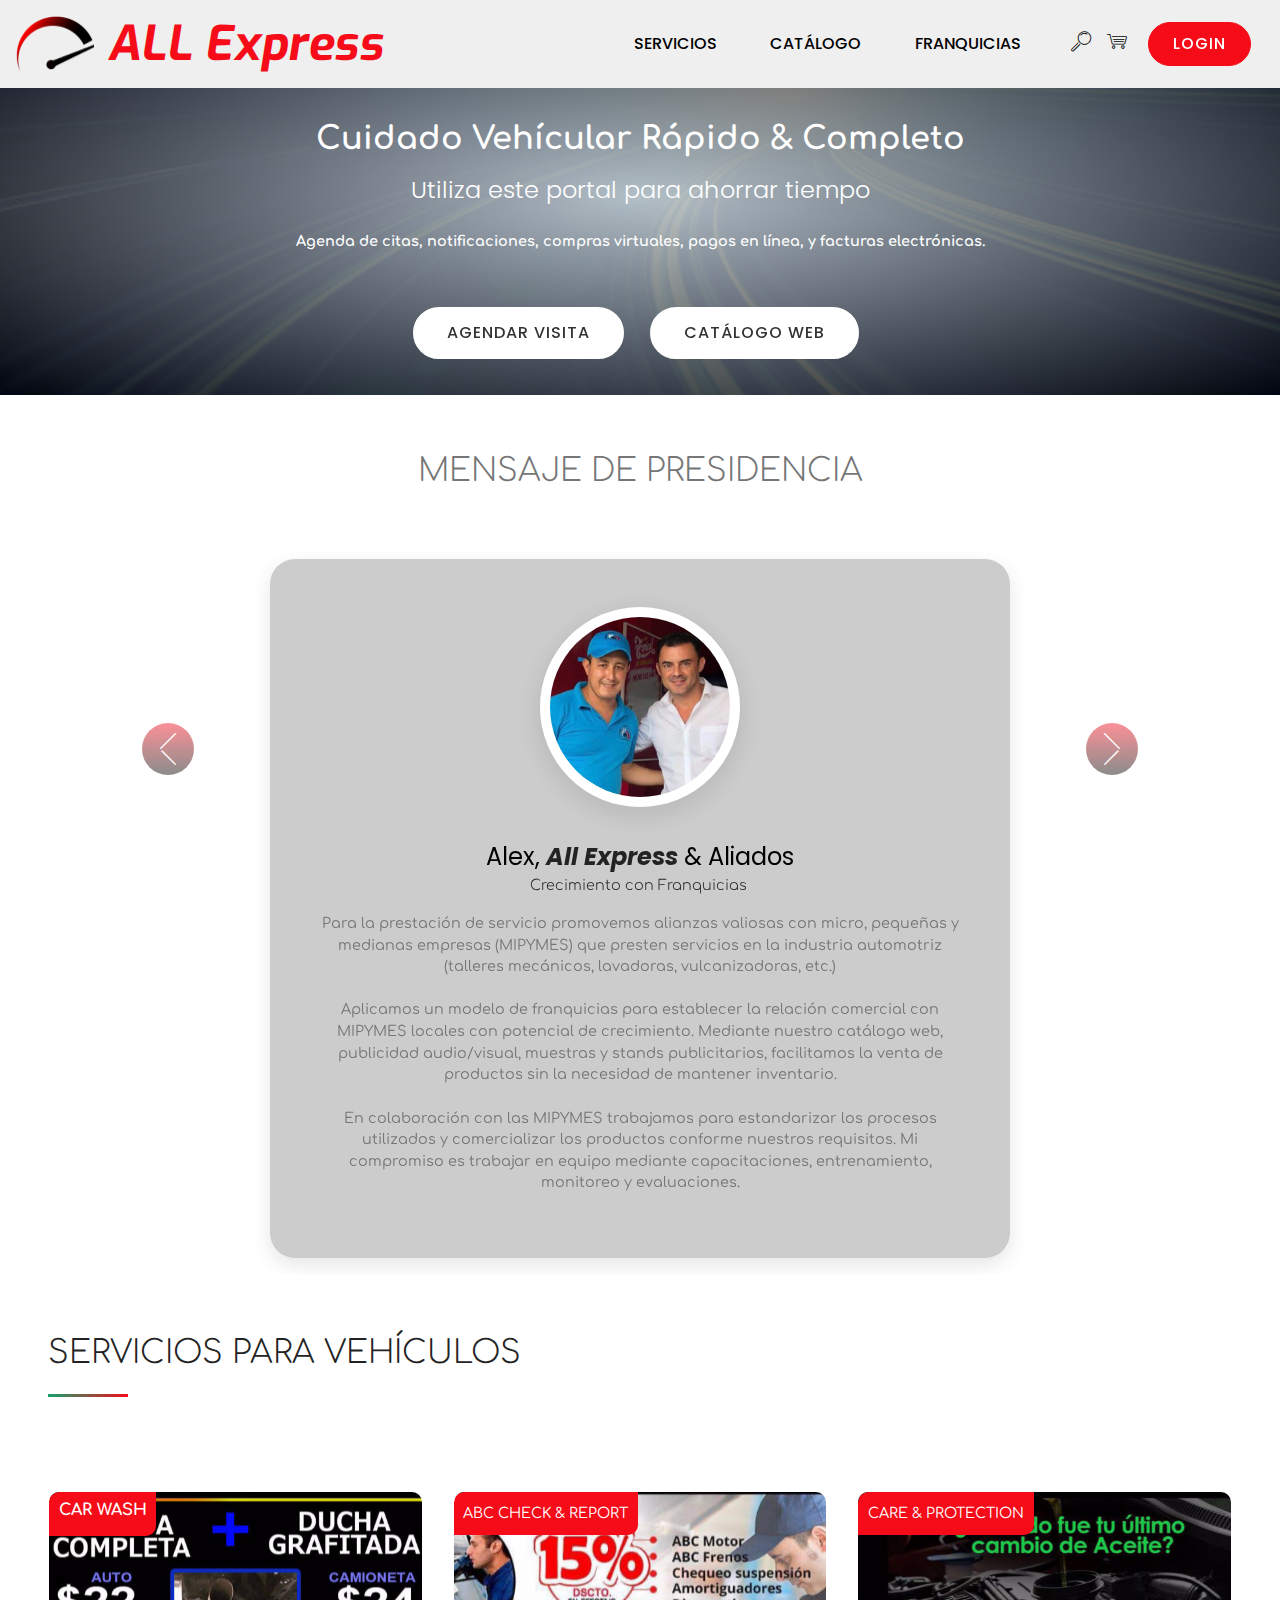
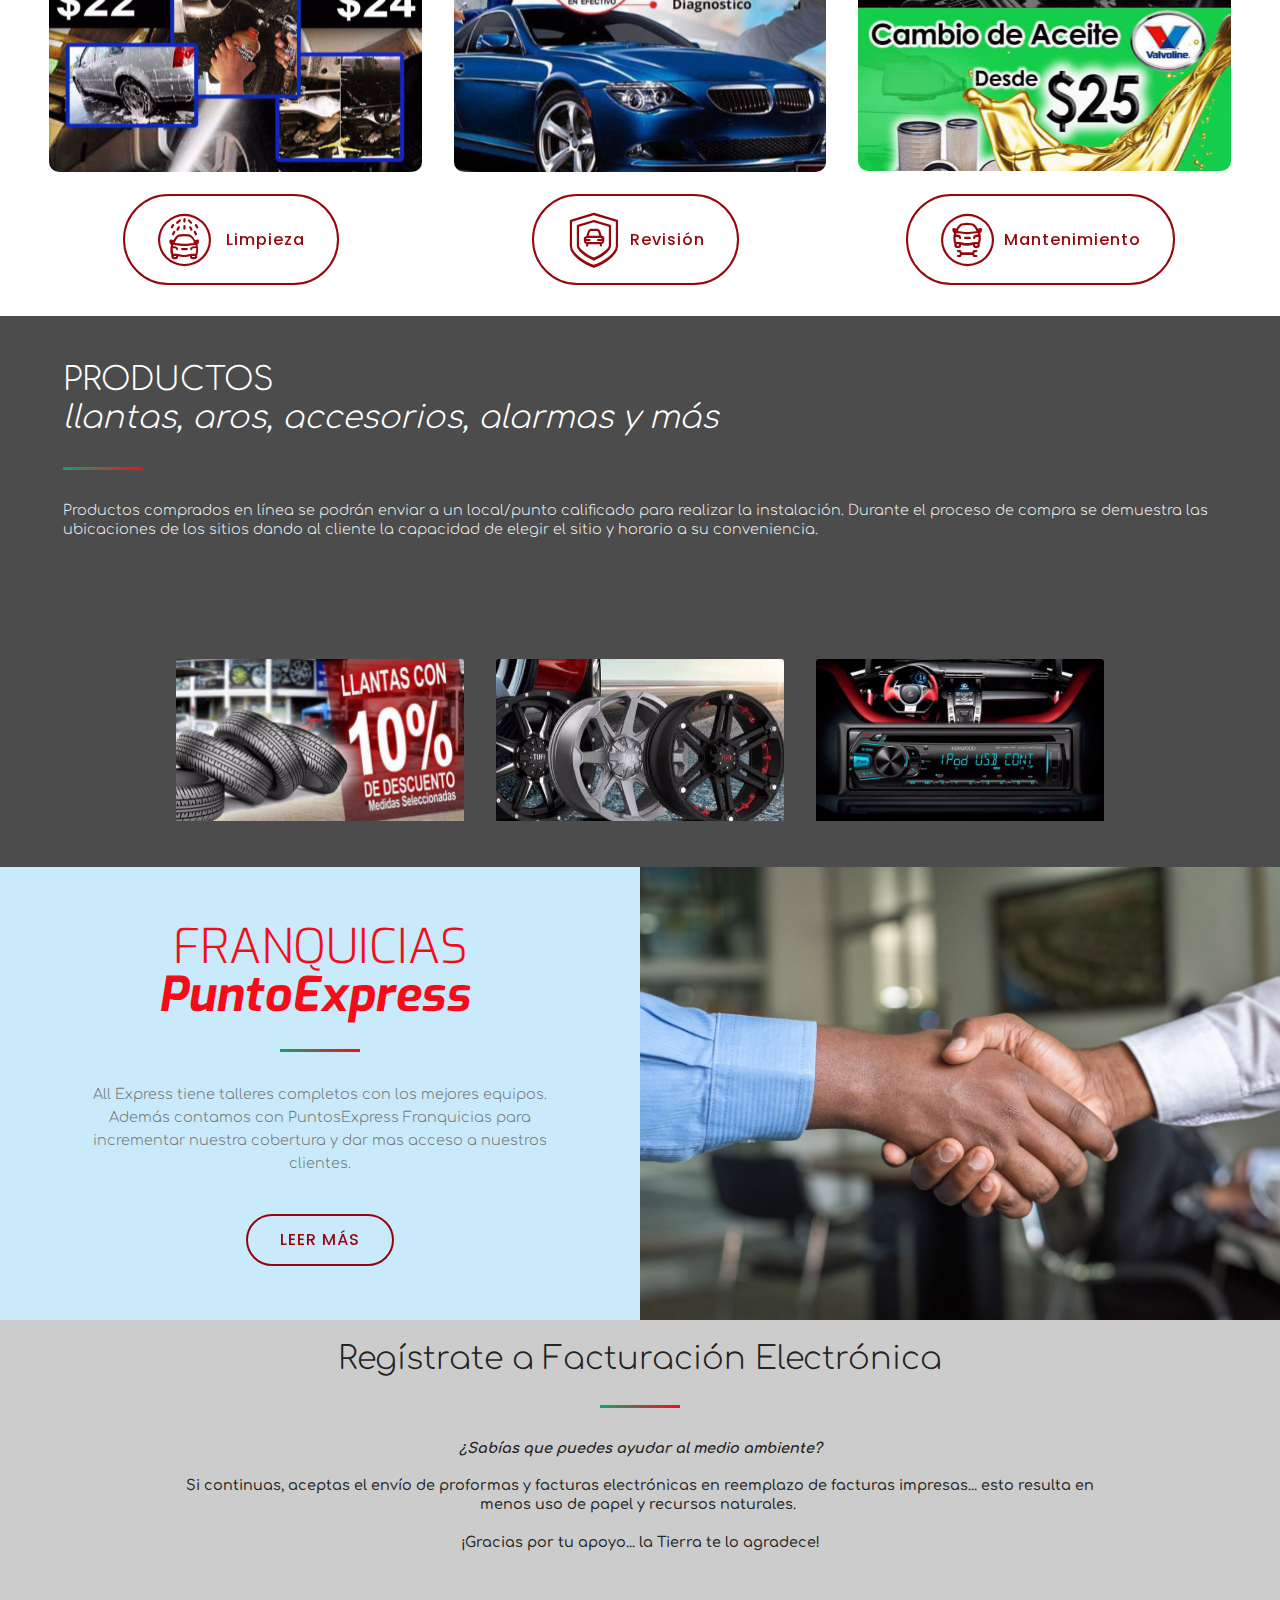
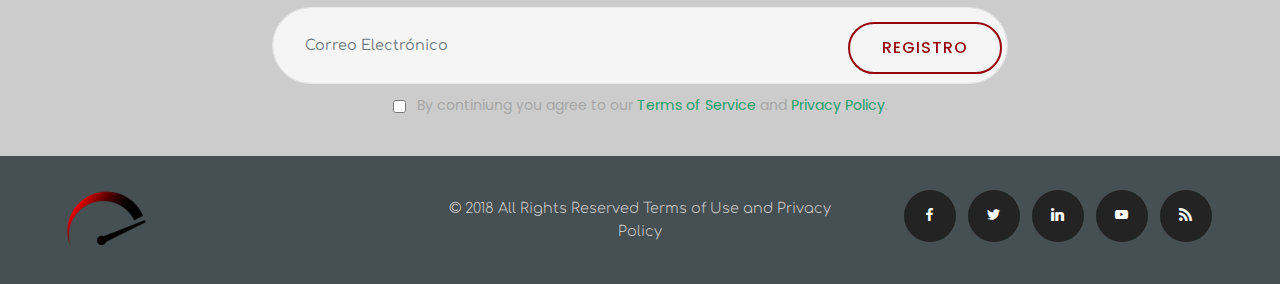
==== commit 46eab678: "create github pages" ====
--- a/index.html
+++ b/index.html
@@ -6,7 +6,7 @@
   <meta http-equiv="X-UA-Compatible" content="IE=edge">
   <meta name="generator" content="Mobirise v4.7.7, mobirise.com">
   <meta name="viewport" content="width=device-width, initial-scale=1, minimum-scale=1">
-  <link rel="shortcut icon" href="assets/images/allex-throttle-174x124.png" type="image/x-icon">
+  <link rel="shortcut icon" href="assets/images/allex-throttle-170x121.png" type="image/x-icon">
   <meta name="description" content="">
   <title>ALL EXPRESS</title>
   <link rel="stylesheet" href="assets/web/assets/mobirise-icons/mobirise-icons.css">
@@ -34,8 +34,8 @@
     <nav class="navbar navbar-dropdown navbar-fixed-top navbar-expand-lg">
         <div class="navbar-brand">
             <span class="navbar-logo">
-                <a href="https://mobirise.com">
-                    <img src="assets/images/autoexpress-logo-122x85.png" alt="Mobirise" title="" style="height: 3.8rem;">
+                <a href="index.html">
+                    <img src="assets/images/allex-throttle-170x121.png" alt="Mobirise" title="" style="height: 3.8rem;">
                 </a>
             </span>
             <span class="navbar-caption-wrap"><a class="navbar-caption text-secondary display-1" href="index.html"><em>
@@ -73,7 +73,7 @@
               
               
             </div>
-            <div class="navbar-buttons mbr-section-btn"><a class="btn btn-sm btn-secondary display-4" href="https://mobirise.com">
+            <div class="navbar-buttons mbr-section-btn"><a class="btn btn-sm btn-secondary display-4" href="page1.html#header2-o" target="_blank">
                   LOGIN</a></div>
       </div>
     </nav>
@@ -116,6 +116,20 @@
                 
                 
             <div class="carousel-item">
+                    <div class="user col-md-8">
+                        <div class="user_image">
+                            <div class="user_image_inner">
+                                <img src="assets/images/alex-gomez-3-360x449.jpg" alt="" title="">
+                            </div>
+                        </div>
+                        <div class="user_name mbr-bold mbr-fonts-style display-5"><span style="font-weight: normal;">
+                            Alex,&nbsp;</span><em>All Express </em><span style="font-weight: normal;">&amp; Aliados</span></div>
+                        <div class="user_desk mbr-light mbr-fonts-style display-7">Crecimiento con Franquicias&nbsp;</div>
+                        <div class="user_text pt-3">
+                            <p class="mbr-fonts-style display-7">Para la prestación de servicio promovemos alianzas valiosas con micro, pequeñas y medianas empresas (MIPYMES) que presten servicios en la industria automotriz (talleres mecánicos, lavadoras, vulcanizadoras, etc.)<br><br>Aplicamos un modelo de franquicias para establecer la relación comercial con MIPYMES locales con potencial de crecimiento. Mediante nuestro catálogo web, publicidad audio/visual, muestras y stands publicitarios, facilitamos la venta de productos sin la necesidad de mantener inventario. <br><br>En colaboración con las MIPYMES trabajamos para estandarizar los procesos utilizados y comercializar los productos conforme nuestros requisitos. Mi compromiso es trabajar en equipo mediante capacitaciones, entrenamiento, monitoreo y evaluaciones.</p>
+                        </div>
+                    </div>
+                </div><div class="carousel-item">
                     <div class="user col-md-8">
                         <div class="user_image">
                             <div class="user_image_inner">
@@ -127,22 +141,7 @@
                         <div class="user_desk mbr-light mbr-fonts-style display-7">
                             FUNDADOR &amp; PRESIDENTE</div>
                         <div class="user_text pt-3">
-                            <p class="mbr-fonts-style display-7">Mi primer enfoque en esta empresa es modernizar los servicios que le ayudan a los clientes cuidar de sus vehículos. <br><br>El internet nos permite comunicarnos en línea y compartir valiosa información. <br><br>Con herramientas web podremos coordinar con nuestros usuarios con el fin de prestar servicios completos de la manera más eficiente: <br>citas previas para reducir el tiempo de espera, pagar en línea para evitar cajas, informarse de los productos y servicios, y realizar otras actividades en nuestros puntos.</p>
-                        </div>
-                    </div>
-                </div><div class="carousel-item">
-                    <div class="user col-md-8">
-                        <div class="user_image">
-                            <div class="user_image_inner">
-                                <img src="assets/images/alex-gomez-2-360x449.jpg" alt="" title="">
-                            </div>
-                        </div>
-                        <div class="user_name mbr-bold mbr-fonts-style display-5">
-                            Alex &amp; AllExpress crean Alianzas&nbsp;</div>
-                        <div class="user_desk mbr-light mbr-fonts-style display-7">
-                            Franquicias y Socios Estratégicos</div>
-                        <div class="user_text pt-3">
-                            <p class="mbr-fonts-style display-7">La segunda meta principal se enfoca en crear alianzas valiosas con micro, pequeñas y medianas empresas (MIPYMES) que presten servicios en la industria automotriz (talleres mecánicos, lavadoras, vulcanizadoras, etc.)<br><br>Aplicamos un modelo de franquicias para establecer la relación comercial con MIPYMES locales con potencial de crecimiento. Mediante nuestro catálogo web, publicidad audio/visual, muestras y stands publicitarios, facilitamos la venta de productos sin la necesidad de mantener inventario.&nbsp;<br><br>Para formar parte de las franquicias las MIPYMES deben estandarizar los procesos utilizados y comercializar los productos conforme nuestros requisitos. <br>Mi compromiso es proteger la calidad de servicios y productos. Trabajamos en equipo mediante capacitaciones, entrenamiento, monitoreo y evaluaciones.&nbsp;</p>
+                            <p class="mbr-fonts-style display-7">Nuestro enfoque en ALL Express es modernizarnos y usar la tecnología para crear nuevas relaciones con los clientes.&nbsp;<br><br>Con herramientas web podremos coordinar con nuestros usuarios con el fin de prestar servicios completos de la manera más eficiente: <br>facturación electrónica, citas en línea, &nbsp;pedidos en la tienda virtual, pagar desde en la web, accesibilidad desde teléfonos móviles, investigar sobre productos y servicios, y transaccionar con otras entidades desde nuestros puntos.</p>
                         </div>
                     </div>
                 </div></div>
@@ -183,7 +182,7 @@
                     </div>
                     <div class="card-box">
                         
-                        <div class="mbr-section-btn align-center"><a href="page1.html" class="btn btn-secondary-outline display-4"><span class="icon54-v1-car-wash mbr-iconfont mbr-iconfont-btn" style="font-size: 55px;"></span>Lavado &amp; <br>Limpieza</a></div>
+                        <div class="mbr-section-btn align-center"><a href="page1.html" class="btn btn-secondary-outline display-4"><span class="icon54-v1-car-wash mbr-iconfont mbr-iconfont-btn" style="font-size: 55px;"></span>&nbsp;Limpieza</a></div>
                     </div>
                 </div>
             </div>
@@ -195,7 +194,7 @@
                     </div>
                     <div class="card-box">
                         
-                        <div class="mbr-section-btn align-center"><a href="page1.html" class="btn btn-secondary-outline display-4"><span class="icon54-v1-car-secure mbr-iconfont mbr-iconfont-btn" style="font-size: 55px;"></span>Revisión &amp; <br>Diagnóstico</a></div>
+                        <div class="mbr-section-btn align-center"><a href="page1.html" class="btn btn-secondary-outline display-4"><span class="icon54-v1-car-secure mbr-iconfont mbr-iconfont-btn" style="font-size: 55px;"></span>Revisión<br></a></div>
                     </div>
                 </div>
             </div>
@@ -208,7 +207,7 @@
                     </div>
                     <div class="card-box">
                         
-                        <div class="mbr-section-btn align-center"><a href="page1.html" class="btn btn-secondary-outline display-4"><span class="icon54-v1-car-service mbr-iconfont mbr-iconfont-btn" style="font-size: 55px;"></span>Mantenimiento <br>Vehicular</a></div>
+                        <div class="mbr-section-btn align-center"><a href="page1.html" class="btn btn-secondary-outline display-4"><span class="icon54-v1-car-service mbr-iconfont mbr-iconfont-btn" style="font-size: 55px;"></span>Mantenimiento<br></a></div>
                     </div>
                 </div>
             </div>
@@ -328,7 +327,7 @@
 Revisa tu correo y continúa el proceso de registro. 
 
 Tu usuario también te sirve para comprar en nuestra tienda virtual, recibir notificaciones, agendar citas y ver tu historial de consumo con nosotros. </div>
-                        <form class="mbr-form" action="https://mobirise.com/" method="post" data-form-title="My Mobirise Form"><input type="hidden" name="email" data-form-email="true" value="XH1iyEFgRTz5d+dS96JtYhX0b06nL1ZHut+0+woTi6LxcHxR9iJajOdynJ8CWtidXqJluAnv7hVeHhonBfc4oUwYq4wazq7MuEdq3FxeBWhSKsn7BayEMGMxmEahPwLA" data-form-field="Email">
+                        <form class="mbr-form" action="https://mobirise.com/" method="post" data-form-title="My Mobirise Form"><input type="hidden" name="email" data-form-email="true" value="J0S2WaAjgE9m09tGi5lh5IksaMKGNEcP1ezCE81bWwN7GQizMzjACqkmroK9C8oVAWb2hY4UbsekPb2MBwOYht8cJQFWWrfVhm9w0VYzGI5GjcOobikzpr1PXmAYVbZT" data-form-field="Email">
                               <input type="email" class="form-control input-sm input-inverse special-form" name="email" data-form-field="Email" placeholder="Correo Electrónico" required="" id="email-form4-15">
                               <div class="mbr-section-btn input-group-btn"><button href="https://mobirise.com/" class="btn btn-secondary-outline display-4" type="submit" role="button">REGISTRO</button></div>
                         <span class="gdpr-block "><label><input type="checkbox" name="gdpr" id="gdpr-form4-15" required="">By continiung you agree to our <a href="terms.html">Terms of Service</a> and <a href="policy.html">Privacy Policy</a>.</label></span></form>
--- a/assets/mobirise/css/mbr-additional.css
+++ b/assets/mobirise/css/mbr-additional.css
@@ -1350,6 +1350,12 @@
 .cid-qWP3Z6jxDG H2 {
   color: #767676;
 }
+.cid-qWP3Z6jxDG .user_name SPAN {
+  color: #000000;
+}
+.cid-qWP3Z6jxDG .user_name I {
+  color: #000000;
+}
 .cid-qWP3BWVipd {
   padding-top: 45px;
   padding-bottom: 0px;
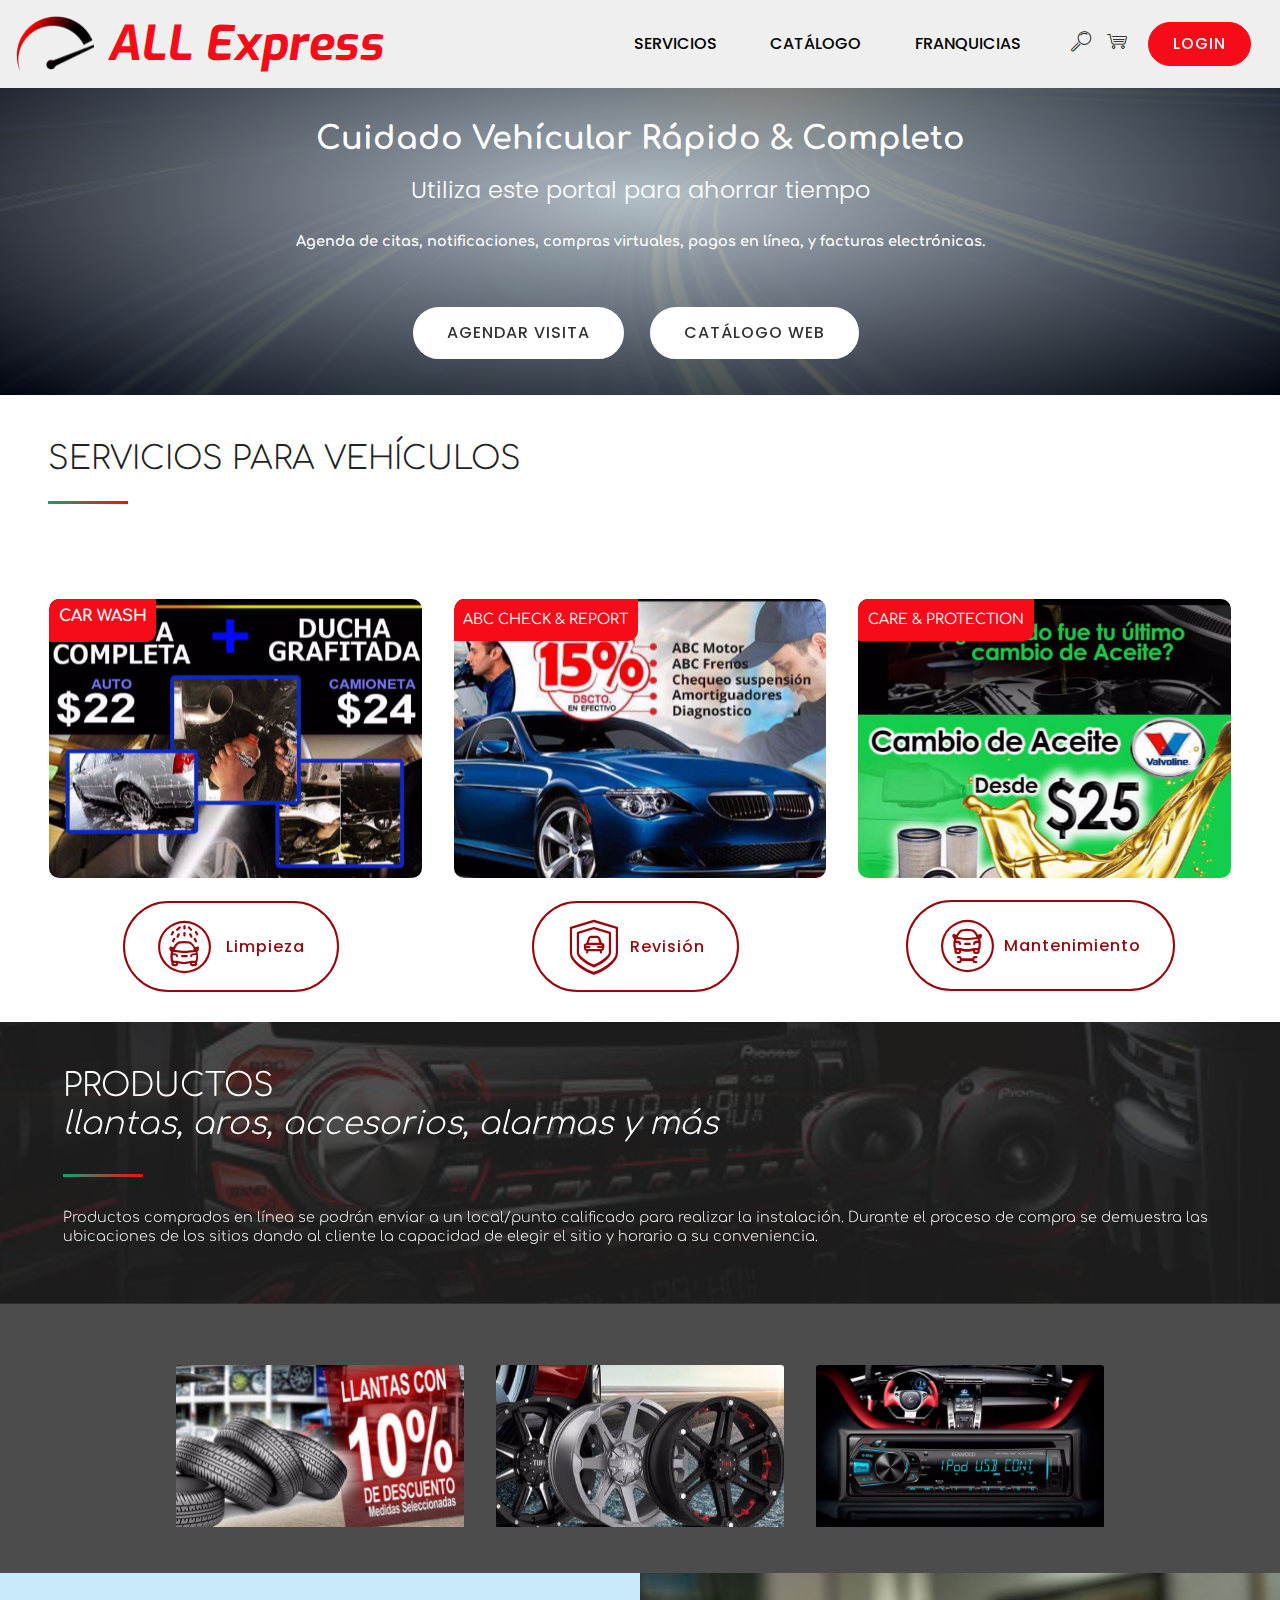
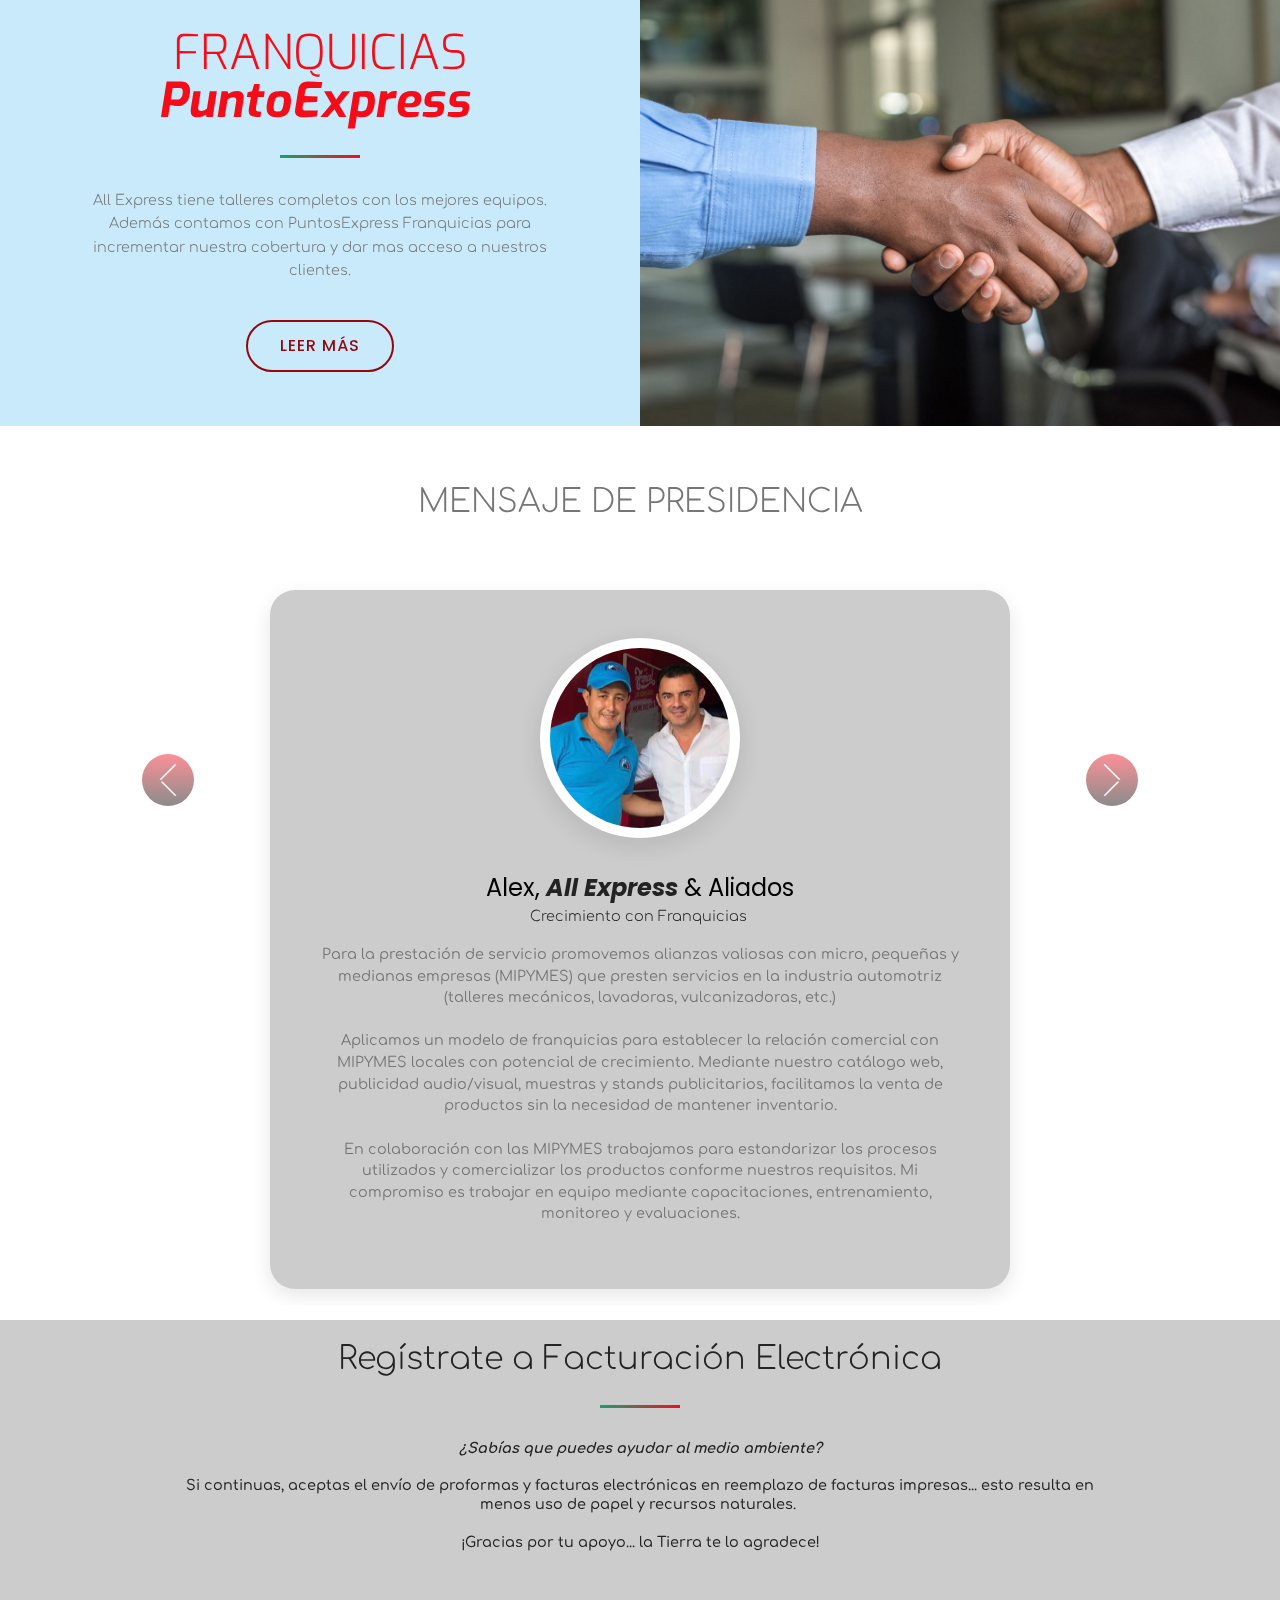
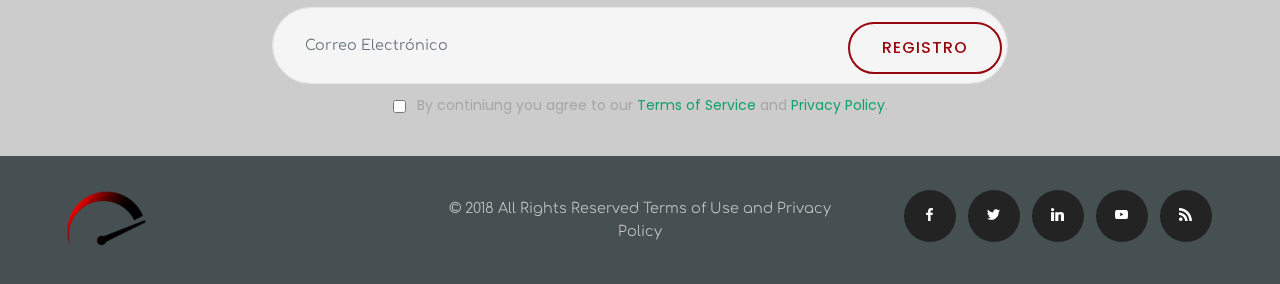
==== commit 02ece049: "create github pages" ====
--- a/index.html
+++ b/index.html
@@ -26,7 +26,7 @@
   
 </head>
 <body>
-  <section class="menu cid-qWQgDvyyUf" once="menu" id="menu3-b" data-sortbtn="btn-primary">
+  <section class="menu cid-qWQgDvyyUf" once="menu" id="menu3-b">
 
     
     
@@ -79,7 +79,7 @@
     </nav>
 </section>
 
-<section class="header3 cid-qWQlfiVgSd" id="header3-d" data-sortbtn="btn-primary">
+<section class="header3 cid-qWQlfiVgSd" id="header3-d">
 
     
 
@@ -101,7 +101,151 @@
     
 </section>
 
-<section class="carousel slide testimonials-slider cid-qWP3Z6jxDG" id="testimonials-slider1-7" data-sortbtn="btn-primary">
+<section class="features12 cid-qWP3BWVipd" id="features12-3">
+
+    
+
+    
+    <div class="container-fluid">
+        <h2 class="mbr-section-title align-left mbr-fonts-style display-2">
+            SERVICIOS PARA VEHÍCULOS</h2>
+        <div class="underline align-left pb-3">
+            <div class="line"></div>
+        </div>
+        
+        <div class="row justify-content-center align-items-start pt-5">
+            <div class="card px-3 py-4 col-12 col-md-6 col-lg-4">
+                <div class="card-wrapper flip-card">
+                    <div class="card-img">
+                        <a href="page1.html#pricing-tables3-p"><img src="assets/images/lavado-3-682x651.jpg" alt="Mobirise" title=""></a>
+                        <div class="img-text mbr-text mbr-fonts-style align-center mbr-white display-7"><h6><strong>CAR WASH</strong></h6></div>
+                    </div>
+                    <div class="card-box">
+                        
+                        <div class="mbr-section-btn align-center"><a href="page1.html" class="btn btn-secondary-outline display-4"><span class="icon54-v1-car-wash mbr-iconfont mbr-iconfont-btn" style="font-size: 55px;"></span>&nbsp;Limpieza</a></div>
+                    </div>
+                </div>
+            </div>
+            <div class="card px-3 py-4 col-12 col-md-6 col-lg-4">
+                <div class="card-wrapper flip-card">
+                    <div class="card-img">
+                        <a href="page1.html"><img src="assets/images/mantenimiento-3-682x493.jpg" alt="Mobirise" title=""></a>
+                        <div class="img-text mbr-text mbr-fonts-style align-center mbr-white display-7">ABC CHECK &amp; REPORT</div>
+                    </div>
+                    <div class="card-box">
+                        
+                        <div class="mbr-section-btn align-center"><a href="page1.html" class="btn btn-secondary-outline display-4"><span class="icon54-v1-car-secure mbr-iconfont mbr-iconfont-btn" style="font-size: 55px;"></span>Revisión<br></a></div>
+                    </div>
+                </div>
+            </div>
+
+            <div class="card px-3 py-4 col-12 col-md-6 col-lg-4">
+                <div class="card-wrapper flip-card">
+                    <div class="card-img">
+                        <a href="page1.html"><img src="assets/images/aceite-3-682x650.jpg" alt="Mobirise" title=""></a>
+                        <div class="img-text mbr-text mbr-fonts-style align-center mbr-white display-7">CARE &amp; PROTECTION</div>
+                    </div>
+                    <div class="card-box">
+                        
+                        <div class="mbr-section-btn align-center"><a href="page1.html" class="btn btn-secondary-outline display-4"><span class="icon54-v1-car-service mbr-iconfont mbr-iconfont-btn" style="font-size: 55px;"></span>Mantenimiento<br></a></div>
+                    </div>
+                </div>
+            </div>
+
+            
+
+            
+
+            
+        </div>
+    </div>
+</section>
+
+<section class="features5 popup-btn-cards cid-qWQE2UCHtq mbr-parallax-background" id="features5-g">
+
+    
+
+    <div class="mbr-overlay" style="opacity: 0.8; background-color: rgb(35, 35, 35);">
+    </div>
+    <div class="container-fluid">
+        <h2 class="mbr-section-title align-center mbr-fonts-style display-2">
+            PRODUCTOS<br><em>llantas, aros, accesorios, alarmas y más&nbsp;</em></h2>
+        <div class="underline align-center">
+            <div class="line"></div>
+        </div>
+        <h3 class="mbr-section-subtitle display-5 align-center mbr-fonts-style mbr-light pt-3 pb-5 display-7">Productos comprados en línea se podrán enviar a un local/punto calificado para realizar la instalación. Durante el proceso de compra se demuestra las ubicaciones de los sitios dando al cliente la capacidad de elegir el sitio y horario a su conveniencia.&nbsp;</h3>
+        <div class="row justify-content-center pt-5 align-items-start">
+            <div class="card p-3 col-12 col-md-6 col-lg-4 col-xl-3">
+                <div class="card-wrapper ">
+                    <div class="card-img">
+                        <div class="mbr-overlay"></div>
+                        <div class="mbr-section-btn text-center"><a href="page2.html" class="btn btn-secondary display-4"><span class="imind-circular-point mbr-iconfont mbr-iconfont-btn"></span>Llantas</a></div>
+                        <img src="assets/images/llantas-3-726x743.jpg" alt="Mobirise" title="">
+                    </div>
+                    
+                </div>
+            </div>
+            <div class="card p-3 col-12 col-md-6 col-lg-4 col-xl-3">
+                <div class="card-wrapper">
+                    <div class="card-img">
+                        <div class="mbr-overlay"></div>
+                        <div class="mbr-section-btn text-center"><a href="page2.html" class="btn btn-secondary display-4"><span class="imind-car-wheel mbr-iconfont mbr-iconfont-btn"></span>
+                                Aros</a></div>
+                        <img src="assets/images/rims-banner-726x275.jpg" alt="Mobirise" title="">
+                    </div>
+                    
+                </div>
+            </div>
+
+            <div class="card p-3 col-12 col-md-6 col-lg-4 col-xl-3">
+                <div class="card-wrapper">
+                    <div class="card-img">
+                        <div class="mbr-overlay"></div>
+                        <div class="mbr-section-btn text-center"><a href="page2.html" class="btn btn-secondary display-4"><span class="fa fa-music mbr-iconfont mbr-iconfont-btn"></span>
+                               Audio</a></div>
+                        <img src="assets/images/audio-1-726x726.jpg" alt="Mobirise" title="">
+                    </div>
+                    
+                </div>
+            </div>
+            
+            
+            
+            
+            
+        </div>
+    </div>
+</section>
+
+<section class="features1 cid-qWRGmYFcAO" id="features1-1b">
+
+    
+
+    
+    <div class="container-fluid">
+        <div class="row main align-items-center">
+            <div class="col-md-6 image-element align-self-stretch">
+                <div class="img-wrap" style="width: 80%; height: 80%;">
+                    <img src="assets/images/mbr-1440x961.jpg" alt="" title="">
+                </div>
+            </div>
+            <div class="col-md-6 text-element">
+                <div class="text-content">
+                    <h2 class="mbr-title pt-2 mbr-fonts-style align-center display-1">FRANQUICIAS<br><em><strong>PuntoExpress</strong></em>&nbsp;</h2>
+                    <div class="underline align-center">
+                         <div class="line"></div>
+                    </div>
+                    <div class="mbr-section-text">
+                        <p class="mbr-text pt-3 mbr-light mbr-fonts-style align-center display-7">All Express tiene talleres completos con los mejores equipos. Además contamos con PuntosExpress Franquicias para incrementar nuestra cobertura y dar mas acceso a nuestros clientes. <br></p>
+                    </div>
+                    <div class="mbr-section-btn pt-3 align-center"><a class="btn btn-md btn-secondary-outline display-4" href="https://mobirise.com">LEER MÁS</a></div>
+                </div>
+            </div>
+        </div>
+    </div>          
+</section>
+
+<section class="carousel slide testimonials-slider cid-qWP3Z6jxDG" id="testimonials-slider1-7">
     
     
 
@@ -161,151 +305,7 @@
     </div>
 </section>
 
-<section class="features12 cid-qWP3BWVipd" id="features12-3" data-sortbtn="btn-primary">
-
-    
-
-    
-    <div class="container-fluid">
-        <h2 class="mbr-section-title align-left mbr-fonts-style display-2">
-            SERVICIOS PARA VEHÍCULOS</h2>
-        <div class="underline align-left pb-3">
-            <div class="line"></div>
-        </div>
-        
-        <div class="row justify-content-center align-items-start pt-5">
-            <div class="card px-3 py-4 col-12 col-md-6 col-lg-4">
-                <div class="card-wrapper flip-card">
-                    <div class="card-img">
-                        <a href="page1.html#pricing-tables3-p"><img src="assets/images/lavado-3-682x651.jpg" alt="Mobirise" title=""></a>
-                        <div class="img-text mbr-text mbr-fonts-style align-center mbr-white display-7"><h6><strong>CAR WASH</strong></h6></div>
-                    </div>
-                    <div class="card-box">
-                        
-                        <div class="mbr-section-btn align-center"><a href="page1.html" class="btn btn-secondary-outline display-4"><span class="icon54-v1-car-wash mbr-iconfont mbr-iconfont-btn" style="font-size: 55px;"></span>&nbsp;Limpieza</a></div>
-                    </div>
-                </div>
-            </div>
-            <div class="card px-3 py-4 col-12 col-md-6 col-lg-4">
-                <div class="card-wrapper flip-card">
-                    <div class="card-img">
-                        <a href="page1.html"><img src="assets/images/mantenimiento-3-682x493.jpg" alt="Mobirise" title=""></a>
-                        <div class="img-text mbr-text mbr-fonts-style align-center mbr-white display-7">ABC CHECK &amp; REPORT</div>
-                    </div>
-                    <div class="card-box">
-                        
-                        <div class="mbr-section-btn align-center"><a href="page1.html" class="btn btn-secondary-outline display-4"><span class="icon54-v1-car-secure mbr-iconfont mbr-iconfont-btn" style="font-size: 55px;"></span>Revisión<br></a></div>
-                    </div>
-                </div>
-            </div>
-
-            <div class="card px-3 py-4 col-12 col-md-6 col-lg-4">
-                <div class="card-wrapper flip-card">
-                    <div class="card-img">
-                        <a href="page1.html"><img src="assets/images/aceite-3-682x650.jpg" alt="Mobirise" title=""></a>
-                        <div class="img-text mbr-text mbr-fonts-style align-center mbr-white display-7">CARE &amp; PROTECTION</div>
-                    </div>
-                    <div class="card-box">
-                        
-                        <div class="mbr-section-btn align-center"><a href="page1.html" class="btn btn-secondary-outline display-4"><span class="icon54-v1-car-service mbr-iconfont mbr-iconfont-btn" style="font-size: 55px;"></span>Mantenimiento<br></a></div>
-                    </div>
-                </div>
-            </div>
-
-            
-
-            
-
-            
-        </div>
-    </div>
-</section>
-
-<section class="features5 popup-btn-cards cid-qWQE2UCHtq mbr-parallax-background" id="features5-g" data-sortbtn="btn-primary">
-
-    
-
-    <div class="mbr-overlay" style="opacity: 0.8; background-color: rgb(35, 35, 35);">
-    </div>
-    <div class="container-fluid">
-        <h2 class="mbr-section-title align-center mbr-fonts-style display-2">
-            PRODUCTOS<br><em>llantas, aros, accesorios, alarmas y más&nbsp;</em></h2>
-        <div class="underline align-center">
-            <div class="line"></div>
-        </div>
-        <h3 class="mbr-section-subtitle display-5 align-center mbr-fonts-style mbr-light pt-3 pb-5 display-7">Productos comprados en línea se podrán enviar a un local/punto calificado para realizar la instalación. Durante el proceso de compra se demuestra las ubicaciones de los sitios dando al cliente la capacidad de elegir el sitio y horario a su conveniencia.&nbsp;</h3>
-        <div class="row justify-content-center pt-5 align-items-start">
-            <div class="card p-3 col-12 col-md-6 col-lg-4 col-xl-3">
-                <div class="card-wrapper ">
-                    <div class="card-img">
-                        <div class="mbr-overlay"></div>
-                        <div class="mbr-section-btn text-center"><a href="page2.html" class="btn btn-secondary display-4"><span class="imind-circular-point mbr-iconfont mbr-iconfont-btn"></span>Llantas</a></div>
-                        <img src="assets/images/llantas-3-726x743.jpg" alt="Mobirise" title="">
-                    </div>
-                    
-                </div>
-            </div>
-            <div class="card p-3 col-12 col-md-6 col-lg-4 col-xl-3">
-                <div class="card-wrapper">
-                    <div class="card-img">
-                        <div class="mbr-overlay"></div>
-                        <div class="mbr-section-btn text-center"><a href="page2.html" class="btn btn-secondary display-4"><span class="imind-car-wheel mbr-iconfont mbr-iconfont-btn"></span>
-                                Aros</a></div>
-                        <img src="assets/images/rims-banner-726x275.jpg" alt="Mobirise" title="">
-                    </div>
-                    
-                </div>
-            </div>
-
-            <div class="card p-3 col-12 col-md-6 col-lg-4 col-xl-3">
-                <div class="card-wrapper">
-                    <div class="card-img">
-                        <div class="mbr-overlay"></div>
-                        <div class="mbr-section-btn text-center"><a href="page2.html" class="btn btn-secondary display-4"><span class="fa fa-music mbr-iconfont mbr-iconfont-btn"></span>
-                               Audio</a></div>
-                        <img src="assets/images/audio-1-726x726.jpg" alt="Mobirise" title="">
-                    </div>
-                    
-                </div>
-            </div>
-            
-            
-            
-            
-            
-        </div>
-    </div>
-</section>
-
-<section class="features1 cid-qWRGmYFcAO" id="features1-1b" data-sortbtn="btn-primary">
-
-    
-
-    
-    <div class="container-fluid">
-        <div class="row main align-items-center">
-            <div class="col-md-6 image-element align-self-stretch">
-                <div class="img-wrap" style="width: 80%; height: 80%;">
-                    <img src="assets/images/mbr-1440x961.jpg" alt="" title="">
-                </div>
-            </div>
-            <div class="col-md-6 text-element">
-                <div class="text-content">
-                    <h2 class="mbr-title pt-2 mbr-fonts-style align-center display-1">FRANQUICIAS<br><em><strong>PuntoExpress</strong></em>&nbsp;</h2>
-                    <div class="underline align-center">
-                         <div class="line"></div>
-                    </div>
-                    <div class="mbr-section-text">
-                        <p class="mbr-text pt-3 mbr-light mbr-fonts-style align-center display-7">All Express tiene talleres completos con los mejores equipos. Además contamos con PuntosExpress Franquicias para incrementar nuestra cobertura y dar mas acceso a nuestros clientes. <br></p>
-                    </div>
-                    <div class="mbr-section-btn pt-3 align-center"><a class="btn btn-md btn-secondary-outline display-4" href="https://mobirise.com">LEER MÁS</a></div>
-                </div>
-            </div>
-        </div>
-    </div>          
-</section>
-
-<section once="" class="cid-qWRxOkwSH7" id="form4-15" data-sortbtn="btn-primary">
+<section once="" class="cid-qWRxOkwSH7" id="form4-15">
 
     
 
@@ -327,7 +327,7 @@
 Revisa tu correo y continúa el proceso de registro. 
 
 Tu usuario también te sirve para comprar en nuestra tienda virtual, recibir notificaciones, agendar citas y ver tu historial de consumo con nosotros. </div>
-                        <form class="mbr-form" action="https://mobirise.com/" method="post" data-form-title="My Mobirise Form"><input type="hidden" name="email" data-form-email="true" value="J0S2WaAjgE9m09tGi5lh5IksaMKGNEcP1ezCE81bWwN7GQizMzjACqkmroK9C8oVAWb2hY4UbsekPb2MBwOYht8cJQFWWrfVhm9w0VYzGI5GjcOobikzpr1PXmAYVbZT" data-form-field="Email">
+                        <form class="mbr-form" action="https://mobirise.com/" method="post" data-form-title="My Mobirise Form"><input type="hidden" name="email" data-form-email="true" value="C0Dxz0hmvgoLAOtU43q5eCPT2L0XeAO8a/BUNv4EP+zFgCZOJ78xn49Tg7c7W0/Lw686Fw7MsAlle/Vq0LIGaZ8nnk1ViUkhC916KXHPDxGuCFRcoEc0Y/o99VkK29KJ" data-form-field="Email">
                               <input type="email" class="form-control input-sm input-inverse special-form" name="email" data-form-field="Email" placeholder="Correo Electrónico" required="" id="email-form4-15">
                               <div class="mbr-section-btn input-group-btn"><button href="https://mobirise.com/" class="btn btn-secondary-outline display-4" type="submit" role="button">REGISTRO</button></div>
                         <span class="gdpr-block "><label><input type="checkbox" name="gdpr" id="gdpr-form4-15" required="">By continiung you agree to our <a href="terms.html">Terms of Service</a> and <a href="policy.html">Privacy Policy</a>.</label></span></form>
@@ -338,7 +338,7 @@
     </div>
 </section>
 
-<section class="cid-qWRB85nIBH" id="footer2-17" data-sortbtn="btn-primary">
+<section class="cid-qWRB85nIBH" id="footer2-17">
 
     
 
@@ -390,13 +390,13 @@
   <script src="assets/web/assets/jquery/jquery.min.js"></script>
   <script src="assets/popper/popper.min.js"></script>
   <script src="assets/bootstrap/js/bootstrap.min.js"></script>
+  <script src="assets/parallax/jarallax.min.js"></script>
+  <script src="assets/bootstrapcarouselswipe/bootstrap-carousel-swipe.js"></script>
   <script src="assets/mbr-testimonials-slider/mbr-testimonials-slider.js"></script>
-  <script src="assets/mbr-popup-btns/mbr-popup-btns.js"></script>
-  <script src="assets/parallax/jarallax.min.js"></script>
   <script src="assets/dropdown/js/script.min.js"></script>
   <script src="assets/touchswipe/jquery.touch-swipe.min.js"></script>
   <script src="assets/smoothscroll/smooth-scroll.js"></script>
-  <script src="assets/bootstrapcarouselswipe/bootstrap-carousel-swipe.js"></script>
+  <script src="assets/mbr-popup-btns/mbr-popup-btns.js"></script>
   <script src="assets/theme/js/script.js"></script>
   <script src="assets/formoid/formoid.min.js"></script>
   
--- a/assets/mobirise/css/mbr-additional.css
+++ b/assets/mobirise/css/mbr-additional.css
@@ -1266,6 +1266,245 @@
 .cid-qWQlfiVgSd .mbr-section-btn B {
   color: #ffffff;
 }
+.cid-qWP3BWVipd {
+  padding-top: 45px;
+  padding-bottom: 0px;
+  background-color: #ffffff;
+}
+.cid-qWP3BWVipd .container-fluid {
+  padding: 0 3rem;
+}
+.cid-qWP3BWVipd .underline .line {
+  width: 5rem;
+  height: 3px;
+  background: linear-gradient(90deg, #16a16c, #f50c18);
+  display: inline-block;
+}
+.cid-qWP3BWVipd .card {
+  display: flex;
+  position: relative;
+  justify-content: center;
+}
+.cid-qWP3BWVipd .card:hover img {
+  transform: scale3d(1.05, 1.05, 1.05);
+  transition: all .5s;
+}
+.cid-qWP3BWVipd .card .card-wrapper {
+  height: 1%;
+}
+.cid-qWP3BWVipd .card .card-wrapper .card-img {
+  position: relative;
+  overflow: hidden;
+  margin-bottom: 1rem;
+  border-radius: 10px;
+  z-index: 1;
+}
+.cid-qWP3BWVipd .card .card-wrapper .card-img img {
+  transition: all .5s;
+}
+.cid-qWP3BWVipd .card .card-wrapper .card-img .img-text {
+  position: absolute;
+  padding: .6rem;
+  top: 0;
+  left: 0;
+  z-index: 1;
+  border-top-left-radius: 10px;
+  border-bottom-right-radius: 10px;
+  background-color: #f50c18;
+}
+.cid-qWP3BWVipd .card .card-wrapper .card-img .img-text span {
+  display: block;
+}
+.cid-qWP3BWVipd .card .card-wrapper .card-box .mbr-section-btn a {
+  margin-left: 4px;
+}
+@media (max-width: 767px) {
+  .cid-qWP3BWVipd .container-fluid {
+    padding: 0 1rem;
+  }
+}
+.cid-qWQE2UCHtq {
+  padding-top: 45px;
+  padding-bottom: 30px;
+  background-image: url("../../../assets/images/audio-banner-2-960x320.jpg");
+}
+.cid-qWQE2UCHtq .mbr-section-subtitle {
+  color: #efefef;
+  text-align: left;
+}
+.cid-qWQE2UCHtq .mbr-text {
+  color: #767676;
+}
+.cid-qWQE2UCHtq .card {
+  position: relative;
+  justify-content: center;
+}
+.cid-qWQE2UCHtq .media-container-row {
+  align-items: flex-start;
+}
+.cid-qWQE2UCHtq .card-wrapper {
+  box-shadow: 0px 0px 0px 0px rgba(0, 0, 0, 0);
+  transition: box-shadow 0.3s;
+}
+.cid-qWQE2UCHtq .card-wrapper .card-img {
+  display: block;
+  position: relative;
+  overflow: hidden;
+  border-bottom-right-radius: 0;
+  border-bottom-left-radius: 0;
+}
+.cid-qWQE2UCHtq .card-wrapper .card-img .mbr-overlay {
+  background: #ffffff;
+  background: linear-gradient(135deg, #ffffff, #f50c18);
+  display: block;
+  opacity: 0.7;
+  transition: all .3s;
+  border-bottom-left-radius: 50%;
+}
+.cid-qWQE2UCHtq .card-wrapper .card-img .mbr-section-btn {
+  text-align: center;
+  position: absolute;
+  top: 50%;
+  transform: translateY(-50%);
+  width: 100%;
+  transition: opacity .3s;
+  margin: auto;
+}
+.cid-qWQE2UCHtq .card-wrapper .card-box {
+  background-color: #ffffff;
+  padding: 0 2rem 2rem 2rem;
+  border-bottom-left-radius: 0;
+  border-bottom-right-radius: 0;
+}
+.cid-qWQE2UCHtq .card-wrapper .card-box h4 {
+  font-weight: 500;
+  margin-bottom: 0;
+  padding-top: 2rem;
+}
+.cid-qWQE2UCHtq .card-wrapper .card-box p {
+  margin-bottom: 0;
+  padding-top: 1.5rem;
+  padding-top: 2rem;
+}
+.cid-qWQE2UCHtq .card-wrapper:hover {
+  box-shadow: 0px 0px 30px 0px rgba(0, 0, 0, 0.05);
+  transition: box-shadow 0.3s;
+}
+.cid-qWQE2UCHtq .popup-btn .mbr-overlay {
+  opacity: 0;
+  height: 0;
+  bottom: 0;
+  top: auto;
+  border-bottom-left-radius: 0 !important;
+}
+.cid-qWQE2UCHtq .popup-btn .mbr-section-btn {
+  opacity: 0;
+}
+.cid-qWQE2UCHtq .popup-btn:hover .mbr-overlay {
+  opacity: 0.7;
+  height: 100%;
+}
+.cid-qWQE2UCHtq .popup-btn:hover .mbr-section-btn {
+  opacity: 1;
+}
+.cid-qWQE2UCHtq .underline {
+  padding-top: .5rem;
+  padding-bottom: .5rem;
+}
+.cid-qWQE2UCHtq .underline .line {
+  width: 5rem;
+  height: 3px;
+  background: linear-gradient(90deg, #16a16c, #f50c18);
+  display: inline-block;
+}
+@media (min-width: 768px) {
+  .cid-qWQE2UCHtq .mbr-section-title,
+  .cid-qWQE2UCHtq .underline,
+  .cid-qWQE2UCHtq .mbr-section-subtitle {
+    padding-left: 3rem;
+    padding-right: 3rem;
+  }
+}
+.cid-qWQE2UCHtq .mbr-section-title,
+.cid-qWQE2UCHtq .underline {
+  color: #ffffff;
+  text-align: left;
+}
+.cid-qWRGmYFcAO {
+  padding-top: 0px;
+  padding-bottom: 0px;
+  background-color: #c8eafa;
+}
+.cid-qWRGmYFcAO p {
+  color: #767676;
+}
+.cid-qWRGmYFcAO .img-wrap {
+  width: 100% !important;
+  height: 100% !important;
+}
+.cid-qWRGmYFcAO .main {
+  flex-direction: row-reverse;
+}
+.cid-qWRGmYFcAO .row-element,
+.cid-qWRGmYFcAO .image-element {
+  padding: 0;
+}
+.cid-qWRGmYFcAO .image-element {
+  display: flex;
+  justify-content: center;
+}
+.cid-qWRGmYFcAO .image-element img {
+  width: 100%;
+  height: 100%;
+  object-fit: cover;
+  object-position: center center;
+}
+.cid-qWRGmYFcAO .underline {
+  padding-top: .5rem;
+  padding-bottom: .5rem;
+}
+.cid-qWRGmYFcAO .underline .line {
+  width: 5rem;
+  height: 3px;
+  background: linear-gradient(90deg, #16a16c, #f50c18);
+  display: inline-block;
+}
+@media (min-width: 1500px) {
+  .cid-qWRGmYFcAO .text-content {
+    padding: 5rem;
+  }
+}
+@media (min-width: 768px) and (max-width: 1499px) {
+  .cid-qWRGmYFcAO .text-content {
+    padding: 3rem;
+  }
+}
+@media (max-width: 767px) {
+  .cid-qWRGmYFcAO .text-content {
+    padding: 2rem 1rem;
+  }
+  .cid-qWRGmYFcAO .underline .line {
+    height: 2px;
+  }
+  .cid-qWRGmYFcAO .mbr-title,
+  .cid-qWRGmYFcAO .underline,
+  .cid-qWRGmYFcAO .mbr-text,
+  .cid-qWRGmYFcAO .mbr-section-btn {
+    text-align: center !important;
+  }
+}
+.cid-qWRGmYFcAO .mbr-title,
+.cid-qWRGmYFcAO .underline I {
+  color: #f50c18;
+}
+.cid-qWRGmYFcAO .mbr-title,
+.cid-qWRGmYFcAO .underline {
+  color: #232323;
+}
+.cid-qWRGmYFcAO .mbr-title,
+.cid-qWRGmYFcAO .underline B {
+  color: #f50c18;
+}
 .cid-qWP3Z6jxDG {
   padding-top: 60px;
   padding-bottom: 15px;
@@ -1355,245 +1594,6 @@
 }
 .cid-qWP3Z6jxDG .user_name I {
   color: #000000;
-}
-.cid-qWP3BWVipd {
-  padding-top: 45px;
-  padding-bottom: 0px;
-  background-color: #ffffff;
-}
-.cid-qWP3BWVipd .container-fluid {
-  padding: 0 3rem;
-}
-.cid-qWP3BWVipd .underline .line {
-  width: 5rem;
-  height: 3px;
-  background: linear-gradient(90deg, #16a16c, #f50c18);
-  display: inline-block;
-}
-.cid-qWP3BWVipd .card {
-  display: flex;
-  position: relative;
-  justify-content: center;
-}
-.cid-qWP3BWVipd .card:hover img {
-  transform: scale3d(1.05, 1.05, 1.05);
-  transition: all .5s;
-}
-.cid-qWP3BWVipd .card .card-wrapper {
-  height: 1%;
-}
-.cid-qWP3BWVipd .card .card-wrapper .card-img {
-  position: relative;
-  overflow: hidden;
-  margin-bottom: 1rem;
-  border-radius: 10px;
-  z-index: 1;
-}
-.cid-qWP3BWVipd .card .card-wrapper .card-img img {
-  transition: all .5s;
-}
-.cid-qWP3BWVipd .card .card-wrapper .card-img .img-text {
-  position: absolute;
-  padding: .6rem;
-  top: 0;
-  left: 0;
-  z-index: 1;
-  border-top-left-radius: 10px;
-  border-bottom-right-radius: 10px;
-  background-color: #f50c18;
-}
-.cid-qWP3BWVipd .card .card-wrapper .card-img .img-text span {
-  display: block;
-}
-.cid-qWP3BWVipd .card .card-wrapper .card-box .mbr-section-btn a {
-  margin-left: 4px;
-}
-@media (max-width: 767px) {
-  .cid-qWP3BWVipd .container-fluid {
-    padding: 0 1rem;
-  }
-}
-.cid-qWQE2UCHtq {
-  padding-top: 45px;
-  padding-bottom: 30px;
-  background-image: url("../../../assets/images/audio-banner-2-960x320.jpg");
-}
-.cid-qWQE2UCHtq .mbr-section-subtitle {
-  color: #efefef;
-  text-align: left;
-}
-.cid-qWQE2UCHtq .mbr-text {
-  color: #767676;
-}
-.cid-qWQE2UCHtq .card {
-  position: relative;
-  justify-content: center;
-}
-.cid-qWQE2UCHtq .media-container-row {
-  align-items: flex-start;
-}
-.cid-qWQE2UCHtq .card-wrapper {
-  box-shadow: 0px 0px 0px 0px rgba(0, 0, 0, 0);
-  transition: box-shadow 0.3s;
-}
-.cid-qWQE2UCHtq .card-wrapper .card-img {
-  display: block;
-  position: relative;
-  overflow: hidden;
-  border-bottom-right-radius: 0;
-  border-bottom-left-radius: 0;
-}
-.cid-qWQE2UCHtq .card-wrapper .card-img .mbr-overlay {
-  background: #ffffff;
-  background: linear-gradient(135deg, #ffffff, #f50c18);
-  display: block;
-  opacity: 0.7;
-  transition: all .3s;
-  border-bottom-left-radius: 50%;
-}
-.cid-qWQE2UCHtq .card-wrapper .card-img .mbr-section-btn {
-  text-align: center;
-  position: absolute;
-  top: 50%;
-  transform: translateY(-50%);
-  width: 100%;
-  transition: opacity .3s;
-  margin: auto;
-}
-.cid-qWQE2UCHtq .card-wrapper .card-box {
-  background-color: #ffffff;
-  padding: 0 2rem 2rem 2rem;
-  border-bottom-left-radius: 0;
-  border-bottom-right-radius: 0;
-}
-.cid-qWQE2UCHtq .card-wrapper .card-box h4 {
-  font-weight: 500;
-  margin-bottom: 0;
-  padding-top: 2rem;
-}
-.cid-qWQE2UCHtq .card-wrapper .card-box p {
-  margin-bottom: 0;
-  padding-top: 1.5rem;
-  padding-top: 2rem;
-}
-.cid-qWQE2UCHtq .card-wrapper:hover {
-  box-shadow: 0px 0px 30px 0px rgba(0, 0, 0, 0.05);
-  transition: box-shadow 0.3s;
-}
-.cid-qWQE2UCHtq .popup-btn .mbr-overlay {
-  opacity: 0;
-  height: 0;
-  bottom: 0;
-  top: auto;
-  border-bottom-left-radius: 0 !important;
-}
-.cid-qWQE2UCHtq .popup-btn .mbr-section-btn {
-  opacity: 0;
-}
-.cid-qWQE2UCHtq .popup-btn:hover .mbr-overlay {
-  opacity: 0.7;
-  height: 100%;
-}
-.cid-qWQE2UCHtq .popup-btn:hover .mbr-section-btn {
-  opacity: 1;
-}
-.cid-qWQE2UCHtq .underline {
-  padding-top: .5rem;
-  padding-bottom: .5rem;
-}
-.cid-qWQE2UCHtq .underline .line {
-  width: 5rem;
-  height: 3px;
-  background: linear-gradient(90deg, #16a16c, #f50c18);
-  display: inline-block;
-}
-@media (min-width: 768px) {
-  .cid-qWQE2UCHtq .mbr-section-title,
-  .cid-qWQE2UCHtq .underline,
-  .cid-qWQE2UCHtq .mbr-section-subtitle {
-    padding-left: 3rem;
-    padding-right: 3rem;
-  }
-}
-.cid-qWQE2UCHtq .mbr-section-title,
-.cid-qWQE2UCHtq .underline {
-  color: #ffffff;
-  text-align: left;
-}
-.cid-qWRGmYFcAO {
-  padding-top: 0px;
-  padding-bottom: 0px;
-  background-color: #c8eafa;
-}
-.cid-qWRGmYFcAO p {
-  color: #767676;
-}
-.cid-qWRGmYFcAO .img-wrap {
-  width: 100% !important;
-  height: 100% !important;
-}
-.cid-qWRGmYFcAO .main {
-  flex-direction: row-reverse;
-}
-.cid-qWRGmYFcAO .row-element,
-.cid-qWRGmYFcAO .image-element {
-  padding: 0;
-}
-.cid-qWRGmYFcAO .image-element {
-  display: flex;
-  justify-content: center;
-}
-.cid-qWRGmYFcAO .image-element img {
-  width: 100%;
-  height: 100%;
-  object-fit: cover;
-  object-position: center center;
-}
-.cid-qWRGmYFcAO .underline {
-  padding-top: .5rem;
-  padding-bottom: .5rem;
-}
-.cid-qWRGmYFcAO .underline .line {
-  width: 5rem;
-  height: 3px;
-  background: linear-gradient(90deg, #16a16c, #f50c18);
-  display: inline-block;
-}
-@media (min-width: 1500px) {
-  .cid-qWRGmYFcAO .text-content {
-    padding: 5rem;
-  }
-}
-@media (min-width: 768px) and (max-width: 1499px) {
-  .cid-qWRGmYFcAO .text-content {
-    padding: 3rem;
-  }
-}
-@media (max-width: 767px) {
-  .cid-qWRGmYFcAO .text-content {
-    padding: 2rem 1rem;
-  }
-  .cid-qWRGmYFcAO .underline .line {
-    height: 2px;
-  }
-  .cid-qWRGmYFcAO .mbr-title,
-  .cid-qWRGmYFcAO .underline,
-  .cid-qWRGmYFcAO .mbr-text,
-  .cid-qWRGmYFcAO .mbr-section-btn {
-    text-align: center !important;
-  }
-}
-.cid-qWRGmYFcAO .mbr-title,
-.cid-qWRGmYFcAO .underline I {
-  color: #f50c18;
-}
-.cid-qWRGmYFcAO .mbr-title,
-.cid-qWRGmYFcAO .underline {
-  color: #232323;
-}
-.cid-qWRGmYFcAO .mbr-title,
-.cid-qWRGmYFcAO .underline B {
-  color: #f50c18;
 }
 .cid-qWRxOkwSH7 {
   padding-top: 15px;
@@ -5260,6 +5260,44 @@
     left: -1rem;
   }
 }
+.cid-r1ue18UnLD {
+  padding-top: 60px;
+  padding-bottom: 60px;
+  background-image: url("../../../assets/images/background5.jpg");
+}
+.cid-r1ue18UnLD .container-fluid {
+  padding: 0 3rem;
+}
+.cid-r1ue18UnLD .card .card-wrapper {
+  height: 1%;
+}
+.cid-r1ue18UnLD .card .card-wrapper .card-img {
+  overflow: hidden;
+  margin-bottom: 1rem;
+  z-index: 1;
+}
+.cid-r1ue18UnLD .card .card-wrapper .card-img img {
+  transition: all .5s;
+}
+.cid-r1ue18UnLD .card .card-wrapper .card-img:hover img {
+  -ms-transform: scale3d(1.05, 1.05, 1.05);
+  -webkit-transform: scale3d(1.05, 1.05, 1.05);
+  -o-transform: scale3d(1.05, 1.05, 1.05);
+  -moz-transform: scale3d(1.05, 1.05, 1.05);
+  transform: scale3d(1.05, 1.05, 1.05);
+  transition: all .5s;
+}
+.cid-r1ue18UnLD .text-row {
+  align-self: center;
+}
+@media (max-width: 767px) {
+  .cid-r1ue18UnLD .container-fluid {
+    padding: 0 1rem;
+  }
+  .cid-r1ue18UnLD .text-row {
+    padding-bottom: 1rem;
+  }
+}
 .cid-qWQgDvyyUf .dropdown-item:before {
   font-family: MobiriseIcons !important;
   content: '\e966';
@@ -5650,3 +5688,32 @@
     font-size: 16px !important;
   }
 }
+.cid-qWSaFFcnWV {
+  padding-top: 90px;
+  padding-bottom: 90px;
+  background-color: #ffffff;
+}
+.cid-qWSaFFcnWV .mbr-text,
+.cid-qWSaFFcnWV .mbr-section-subtitle {
+  color: #767676;
+}
+.cid-qWSaFFcnWV .card-title {
+  color: #92b5d5;
+}
+.cid-qWSaFFcnWV .card .card-img span {
+  color: #313941;
+  font-size: 60px;
+  background: linear-gradient(45deg, #313941, #fdce2d);
+  -webkit-background-clip: text;
+  -webkit-text-fill-color: transparent;
+}
+@media (max-width: 767px) {
+  .cid-qWSaFFcnWV .mbr-section-subtitle,
+  .cid-qWSaFFcnWV .mbr-section-title {
+    text-align: center !important;
+  }
+}
+.cid-qWSaFFcnWV .card-title,
+.cid-qWSaFFcnWV .card-img {
+  color: #313941;
+}
